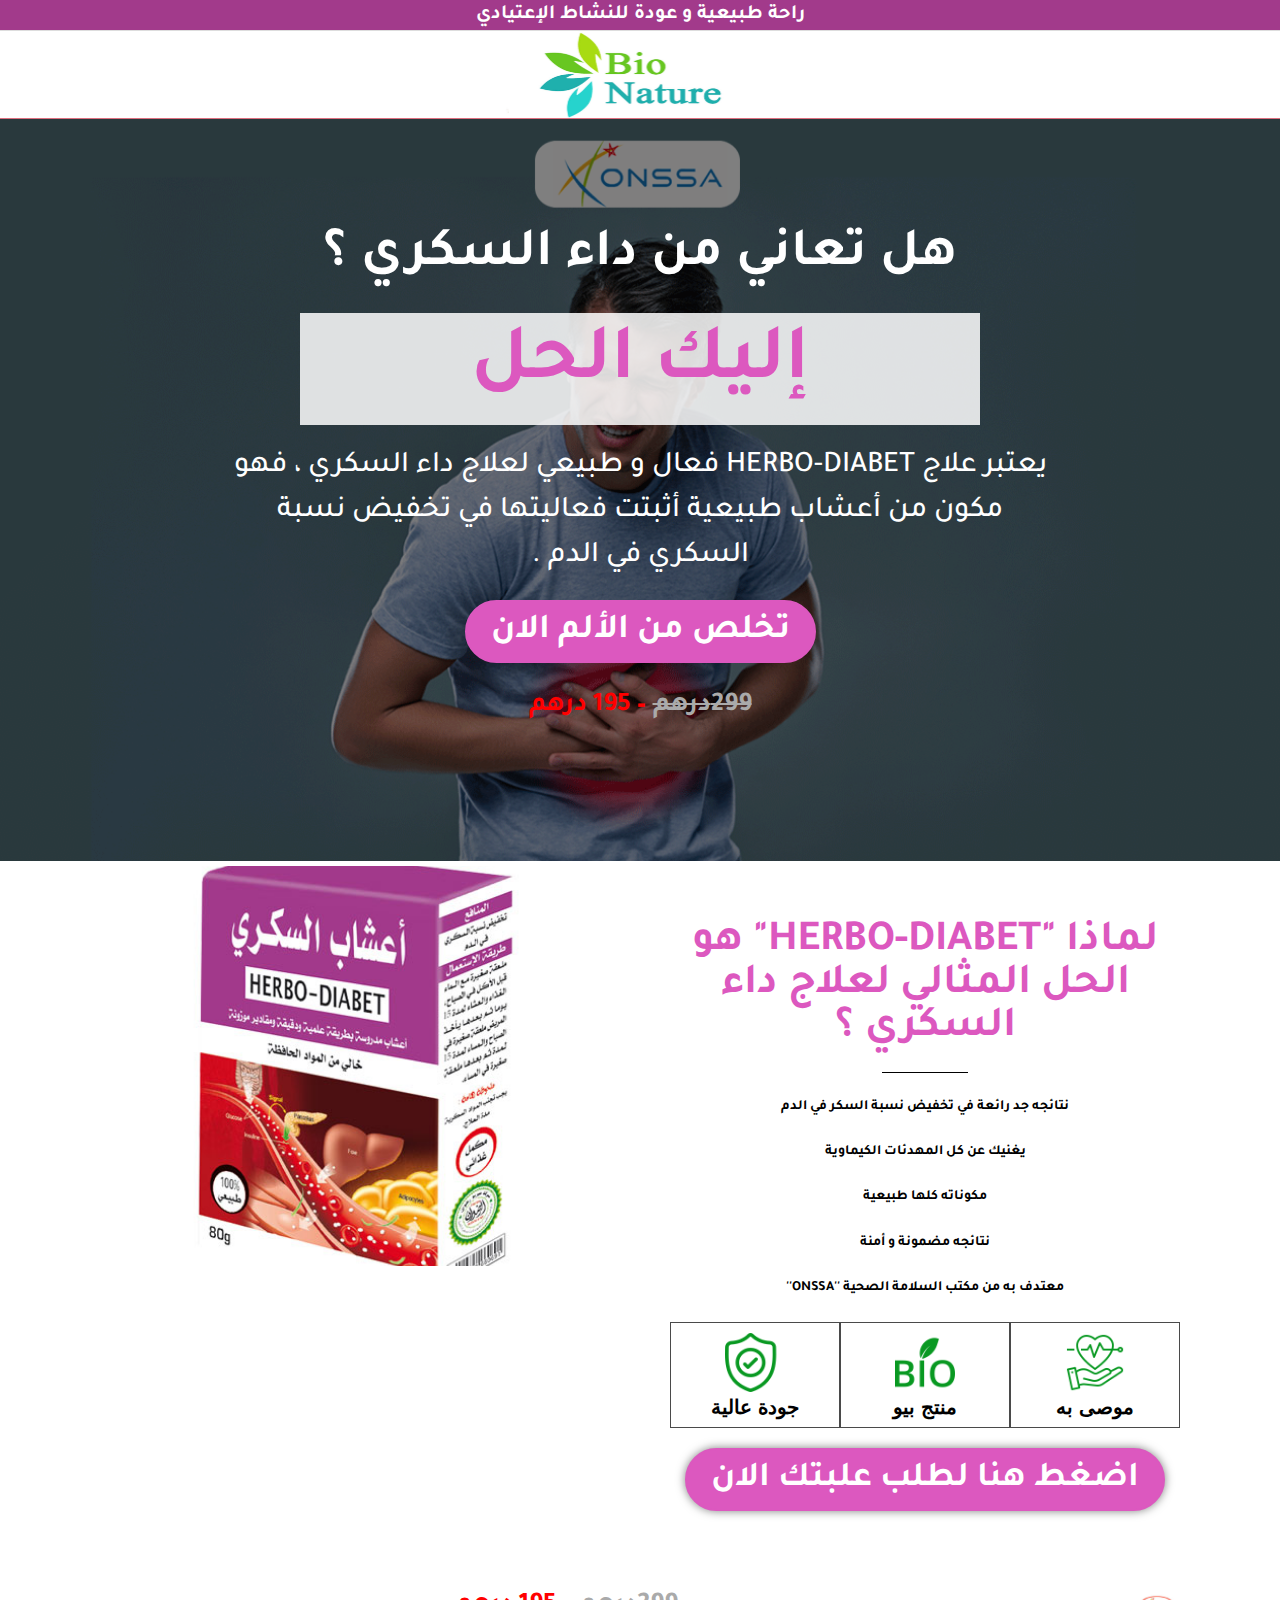
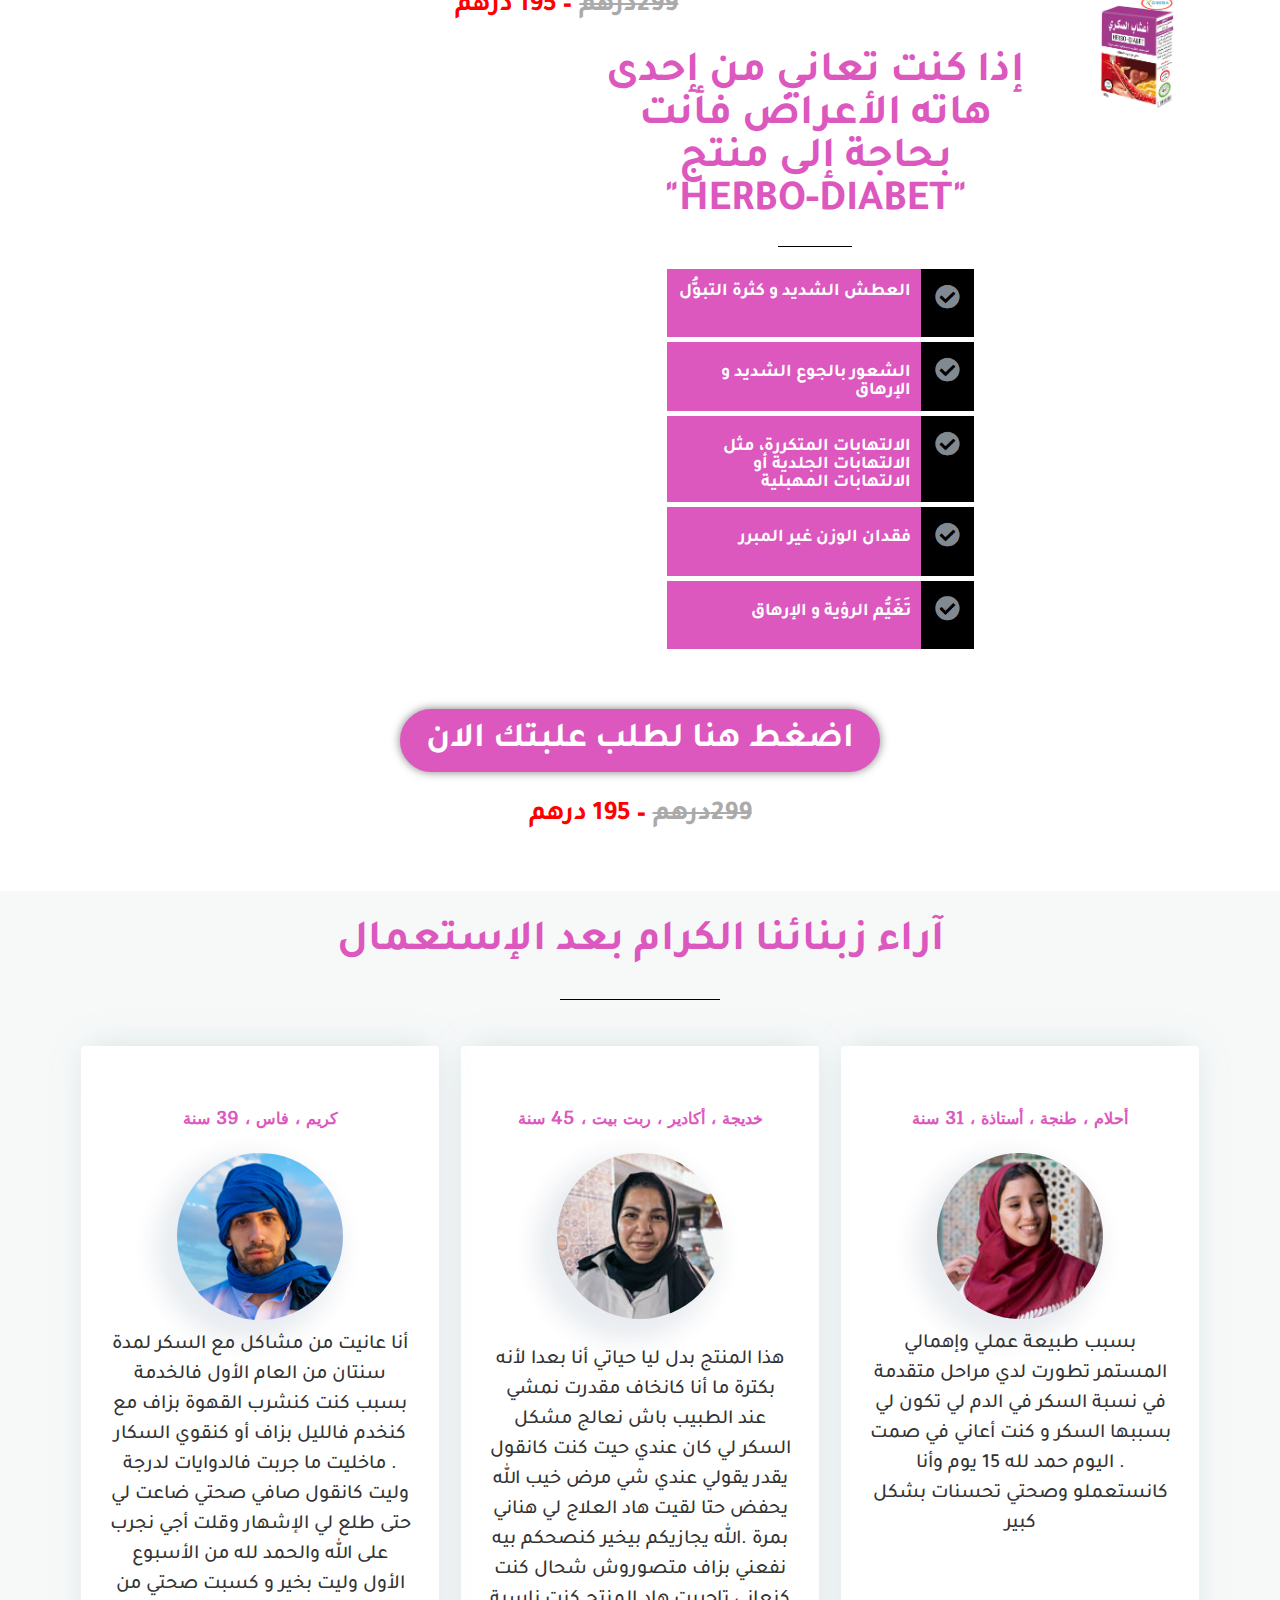
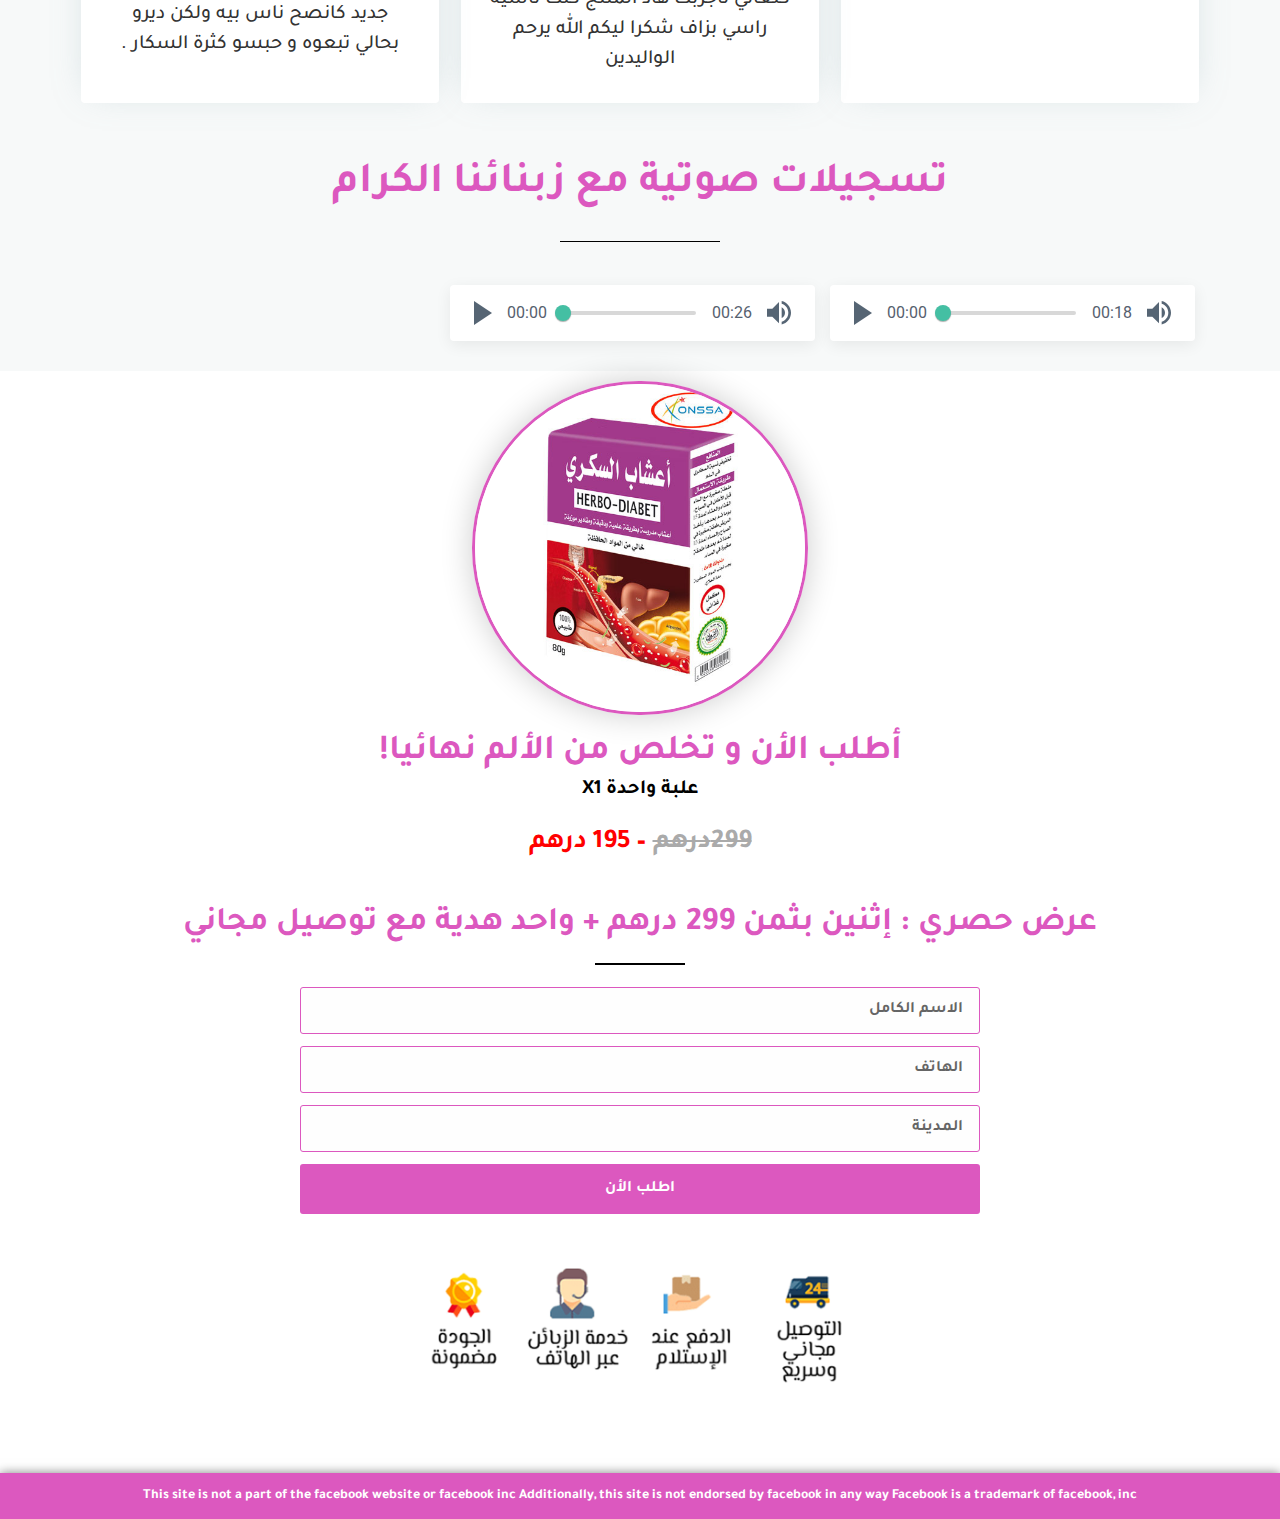
==== index.html @ a8b305aa "Add files via upload" ====
<!DOCTYPE html>
<html dir="rtl" lang="ar">

<head>
     <meta name="facebook-domain-verification" content="5bhtbvmwux80ywbya0vlm32260n09r" />
    <meta charset="UTF-8">
    <title>HERBO-DIABET &#8211; إليك من الطبيعة!</title>
    <link rel="stylesheet" href="assets/style.css" data-minify="1" />
    <meta name="viewport" content="width=device-width, initial-scale=1">
    <style type="text/css">
        img.wp-smiley,
        img.emoji {
            display: inline !important;
            border: none !important;
            box-shadow: none !important;
            height: 1em !important;
            width: 1em !important;
            margin: 0 .07em !important;
            vertical-align: -0.1em !important;
            background: none !important;
            padding: 0 !important
        }
    </style>
    <style id='joinchat-inline-css' type='text/css'>
        .joinchat {
            --red: 37;
            --green: 211;
            --blue: 102
        }
    </style>
    <style id='rocket-lazyload-inline-css' type='text/css'>
        .rll-youtube-player {
            position: relative;
            padding-bottom: 56.23%;
            height: 0;
            overflow: hidden;
            max-width: 100%
        }

        .rll-youtube-player iframe {
            position: absolute;
            top: 0;
            left: 0;
            width: 100%;
            height: 100%;
            z-index: 100;
            background: 0 0
        }

        .rll-youtube-player img {
            bottom: 0;
            display: block;
            left: 0;
            margin: auto;
            max-width: 100%;
            width: 100%;
            position: absolute;
            right: 0;
            top: 0;
            border: none;
            height: auto;
            cursor: pointer;
            -webkit-transition: .4s all;
            -moz-transition: .4s all;
            transition: .4s all
        }

        .rll-youtube-player img:hover {
            -webkit-filter: brightness(75%)
        }

        .rll-youtube-player .play {
            height: 72px;
            width: 72px;
            left: 50%;
            top: 50%;
            margin-left: -36px;
            margin-top: -36px;
            position: absolute;
            background: url(img/youtube.png) no-repeat;
            cursor: pointer
        }

        .wp-has-aspect-ratio .rll-youtube-player {
            position: absolute;
            padding-bottom: 0;
            width: 100%;
            height: 100%;
            top: 0;
            bottom: 0;
            left: 0;
            right: 0
        }
    </style>
    <link rel='stylesheet' id='google-fonts-1-css' href='https://fonts.googleapis.com/css?family=Tajawal%3A100%2C100italic%2C200%2C200italic%2C300%2C300italic%2C400%2C400italic%2C500%2C500italic%2C600%2C600italic%2C700%2C700italic%2C800%2C800italic%2C900%2C900italic%7CCairo%3A100%2C100italic%2C200%2C200italic%2C300%2C300italic%2C400%2C400italic%2C500%2C500italic%2C600%2C600italic%2C700%2C700italic%2C800%2C800italic%2C900%2C900italic%7CRoboto%3A100%2C100italic%2C200%2C200italic%2C300%2C300italic%2C400%2C400italic%2C500%2C500italic%2C600%2C600italic%2C700%2C700italic%2C800%2C800italic%2C900%2C900italic%7CQuando%3A100%2C100italic%2C200%2C200italic%2C300%2C300italic%2C400%2C400italic%2C500%2C500italic%2C600%2C600italic%2C700%2C700italic%2C800%2C800italic%2C900%2C900italic&#038;ver=5.6'
        type='text/css' media='all' />
    <script type='text/javascript' src='assets/jquery.min.js' id='jquery-core-js'></script>

    <style type="text/css">
        .recentcomments a {
            display: inline !important;
            padding: 0 !important;
            margin: 0 !important
        }
    </style>
    <style type="text/css" id="wp-custom-css">
        html,
        body {
            width: 100%;
            overflow-x: hidden
        }

        html,
        body {
            width: 100%;
            overflow-x: hidden
        }

        .envato-kit-138-bracket .elementor-widget-container>*:before {
            content: "[";
            color: #ffab00;
            display: inline-block;
            margin-right: 4px;
            line-height: 1em;
            position: relative;
            top: -1px
        }

        .envato-kit-138-bracket .elementor-widget-container>*:after {
            content: "]";
            color: #ffab00;
            display: inline-block;
            margin-left: 4px;
            line-height: 1em;
            position: relative;
            top: -1px
        }

        .envato-block__preview {
            overflow: visible !important
        }
    </style>
    <style type="text/css">
        #site-header.has-header-media .overlay-header-media {
            background-color: rgba(0, 0, 0, .5)
        }
    </style><noscript><style id="rocket-lazyload-nojs-css">.rll-youtube-player,[data-lazy-src]{display:none!important}</style></noscript>
    <meta name="viewport" content="width=device-width, initial-scale=1.0, viewport-fit=cover" />



<!-- Facebook Pixel Code -->
<script>
  !function(f,b,e,v,n,t,s)
  {if(f.fbq)return;n=f.fbq=function(){n.callMethod?
  n.callMethod.apply(n,arguments):n.queue.push(arguments)};
  if(!f._fbq)f._fbq=n;n.push=n;n.loaded=!0;n.version='2.0';
  n.queue=[];t=b.createElement(e);t.async=!0;
  t.src=v;s=b.getElementsByTagName(e)[0];
  s.parentNode.insertBefore(t,s)}(window, document,'script',
  'https://connect.facebook.net/en_US/fbevents.js');
  fbq('init', '231428402380314');
  fbq('track', 'PageView');
</script>
<noscript><img height="1" width="1" style="display:none"
  src="https://www.facebook.com/tr?id=231428402380314&ev=PageView&noscript=1"
/></noscript>
<!-- End Facebook Pixel Code -->

 

</head>


<body class="rtl home page-template page-template-elementor_canvas page page-id-14 wp-custom-logo wp-embed-responsive oceanwp-theme dropdown-mobile default-breakpoint content-full-width content-max-width page-header-disabled has-breadcrumbs elementor-default elementor-template-canvas elementor-kit-10 elementor-page elementor-page-14">
    <div data-elementor-type="wp-page" data-elementor-id="14" class="elementor elementor-14" data-elementor-settings="[]">
        <div class="elementor-inner">
            <div class="elementor-section-wrap">
                <section class="elementor-section elementor-top-section elementor-element elementor-element-1a366b6e elementor-section-full_width elementor-section-height-default elementor-section-height-default" data-id="1a366b6e" data-element_type="section" data-settings="{&quot;background_background&quot;:&quot;classic&quot;,&quot;sticky&quot;:&quot;top&quot;,&quot;sticky_on&quot;:[&quot;desktop&quot;,&quot;tablet&quot;],&quot;sticky_offset&quot;:0,&quot;sticky_effects_offset&quot;:0}">
                    <div class="elementor-container elementor-column-gap-no">
                        <div class="elementor-row">
                            <div class="elementor-column elementor-col-100 elementor-top-column elementor-element elementor-element-3754f001" data-id="3754f001" data-element_type="column">
                                <div class="elementor-column-wrap elementor-element-populated">
                                    <div class="elementor-widget-wrap">
                                        <div class="elementor-element elementor-element-112f0c3 elementor--h-position-center elementor--v-position-middle elementor-widget elementor-widget-slides" data-id="112f0c3" data-element_type="widget" data-settings="{&quot;navigation&quot;:&quot;none&quot;,&quot;transition_speed&quot;:200,&quot;autoplay&quot;:&quot;yes&quot;,&quot;autoplay_speed&quot;:5000,&quot;infinite&quot;:&quot;yes&quot;,&quot;transition&quot;:&quot;slide&quot;}"
                                            data-widget_type="slides.default">
                                            <div class="elementor-widget-container">
                                                <div class="elementor-swiper">
                                                    <div class="elementor-slides-wrapper elementor-main-swiper swiper-container" dir="rtl" data-animation="fadeInRight">
                                                        <div class="swiper-wrapper elementor-slides">
                                                            <div class="elementor-repeater-item-285dfc2 swiper-slide">
                                                                <div class="swiper-slide-bg"></div>
                                                                <div class="swiper-slide-inner">
                                                                    <div class="swiper-slide-contents">
                                                                        <div class="elementor-slide-heading">راحة طبيعية و عودة للنشاط الإعتيادي</div>
                                                                    </div>
                                                                </div>
                                                            </div>
                                                            <div class="elementor-repeater-item-d4b941e swiper-slide">
                                                                <div class="swiper-slide-bg"></div>
                                                                <div class="swiper-slide-inner">
                                                                    <div class="swiper-slide-contents">
                                                                        <div class="elementor-slide-heading">جودة منتجاتنا راقية و متميزة!</div>
                                                                    </div>
                                                                </div>
                                                            </div>
                                                        </div>
                                                    </div>
                                                </div>
                                            </div>
                                        </div>
                                    </div>
                                </div>
                            </div>
                        </div>
                    </div>
                </section>
                <section class="elementor-section elementor-top-section elementor-element elementor-element-64b7070c elementor-section-full_width animated-slow elementor-section-height-default elementor-section-height-default " data-id="64b7070c" data-element_type="section"
                    data-settings="{&quot;background_background&quot;:&quot;classic&quot;,&quot;animation&quot;:&quot;fadeInDown&quot;,&quot;sticky&quot;:&quot;top&quot;,&quot;sticky_on&quot;:[&quot;desktop&quot;,&quot;tablet&quot;,&quot;mobile&quot;],&quot;sticky_offset&quot;:0,&quot;sticky_effects_offset&quot;:0}">
                    <div class="elementor-container elementor-column-gap-default">
                        <div class="elementor-row">
                            <div class="elementor-column elementor-col-100 elementor-top-column elementor-element elementor-element-4632cd3" data-id="4632cd3" data-element_type="column">
                                <div class="elementor-column-wrap elementor-element-populated">
                                    <div class="elementor-widget-wrap">
                                        <div class="elementor-element elementor-element-682d4351 elementor-widget elementor-widget-theme-site-logo elementor-widget-image" data-id="682d4351" data-element_type="widget" data-widget_type="theme-site-logo.default">
                                            <div class="elementor-widget-container">
                                                <div class="elementor-image okay"> <a href="#"> <img width="1280" height="351" src="img/logo.jpg" class="attachment-full size-full" alt=""  /> </a></div>
                                            </div>
                                        </div>
                                    </div>
                                </div>
                            </div>
                        </div>
                    </div>
                </section>
                <section class="elementor-section elementor-top-section elementor-element elementor-element-5a096cc elementor-section-full_width elementor-hidden-desktop elementor-hidden-tablet elementor-section-height-default elementor-section-height-default" data-id="5a096cc"
                    data-element_type="section" data-settings="{&quot;background_background&quot;:&quot;classic&quot;,&quot;sticky&quot;:&quot;top&quot;,&quot;sticky_on&quot;:[&quot;tablet&quot;,&quot;mobile&quot;],&quot;sticky_offset&quot;:62,&quot;sticky_effects_offset&quot;:9}">
                    <div class="elementor-container elementor-column-gap-default">
                        <div class="elementor-row">
                            <div class="elementor-column elementor-col-100 elementor-top-column elementor-element elementor-element-e9e2bcf" data-id="e9e2bcf" data-element_type="column">
                                <div class="elementor-column-wrap elementor-element-populated">
                                    <div class="elementor-widget-wrap">
                                        <div class="elementor-element elementor-element-76ad11d elementor-widget elementor-widget-heading" data-id="76ad11d" data-element_type="widget" data-widget_type="heading.default">
                                            <div class="elementor-widget-container">
                                                <h2 class="elementor-heading-title elementor-size-default"><a href="#1">المنتج مرخص من مكتب السلامة الصحية ONSSA</a></h2>
                                            </div>
                                        </div>
                                    </div>
                                </div>
                            </div>
                        </div>
                    </div>
                </section>
                <section class="elementor-section elementor-top-section elementor-element elementor-element-6efef60 elementor-section-boxed elementor-section-height-default elementor-section-height-default" data-id="6efef60" data-element_type="section" data-settings="{&quot;background_background&quot;:&quot;classic&quot;}">
                    <div class="elementor-background-overlay"></div>
                    <div class="elementor-container elementor-column-gap-default">
                        <div class="elementor-row">
                            <div class="elementor-column elementor-col-100 elementor-top-column elementor-element elementor-element-ef807ae" data-id="ef807ae" data-element_type="column">
                                <div class="elementor-column-wrap elementor-element-populated">
                                    <div class="elementor-widget-wrap">
                                        <div class="elementor-element elementor-element-a3d6108 elementor-widget elementor-widget-heading" data-id="a3d6108" data-element_type="widget" data-widget_type="heading.default">
                                            <div class="elementor-widget-container">
                                                <h2 class="elementor-heading-title elementor-size-default">هل تعاني من داء السكري ؟</h2>
                                            </div>
                                        </div>
                                        <div class="elementor-element elementor-element-3636286 elementor-widget elementor-widget-heading" data-id="3636286" data-element_type="widget" data-widget_type="heading.default">
                                            <div class="elementor-widget-container">
                                                <h2 class="elementor-heading-title elementor-size-default">إليك الحل</h2>
                                            </div>
                                        </div>
                                        <div class="elementor-element elementor-element-4a6ad9a elementor-widget elementor-widget-heading" data-id="4a6ad9a" data-element_type="widget" data-widget_type="heading.default">
                                            <div class="elementor-widget-container">
                                                <h2 class="elementor-heading-title elementor-size-default">يعتبر علاج HERBO-DIABET فعال و طبيعي لعلاج داء السكري ، فهو مكون من أعشاب طبيعية أثبتت فعاليتها في تخفيض نسبة السكري في الدم .</h2>
                                            </div>
                                        </div>
                                        <div class="elementor-element elementor-element-7a393a1 elementor-align-center elementor-widget elementor-widget-button" data-id="7a393a1" data-element_type="widget" data-widget_type="button.default">
                                            <div class="elementor-widget-container">
                                                <div class="elementor-button-wrapper"> <a href="#1" class="elementor-button-link elementor-button elementor-size-sm elementor-animation-grow" role="button"> <span class="elementor-button-content-wrapper"> <span class="elementor-button-text">تخلص من الألم الان</span> </span> </a></div>
                                            </div>
                                        </div>
                                        <div class="elementor-element elementor-element-4f237d6 elementor-widget elementor-widget-text-editor" data-id="4f237d6" data-element_type="widget" data-widget_type="text-editor.default">
                                            <div class="elementor-widget-container">
                                                <div class="elementor-text-editor elementor-clearfix">
                                                    <p style="text-align: center;"><span style="color: #ff0000;"><strong><del>299درهم</del> &#8211; 195 درهم</strong></span></p>
                                                </div>
                                            </div>
                                        </div>
                                    </div>
                                </div>
                            </div>
                </section>
                <section class="elementor-section elementor-top-section elementor-element elementor-element-14deeafa elementor-reverse-mobile elementor-section-boxed elementor-section-height-default elementor-section-height-default" data-id="14deeafa" data-element_type="section"
                    data-settings="{&quot;background_background&quot;:&quot;classic&quot;}">
                    <div class="elementor-background-overlay"></div>
                    <div class="elementor-container elementor-column-gap-default">
                        <div class="elementor-row">
                            <div class="elementor-column elementor-col-50 elementor-top-column elementor-element elementor-element-f8c09a8" data-id="f8c09a8" data-element_type="column">
                                <div class="elementor-column-wrap elementor-element-populated">
                                    <div class="elementor-widget-wrap">
                                        <div class="elementor-element elementor-element-12af9a0 elementor-widget elementor-widget-heading" data-id="12af9a0" data-element_type="widget" data-widget_type="heading.default">
                                            <div class="elementor-widget-container">
                                                <h2 class="elementor-heading-title elementor-size-default">لماذا "HERBO-DIABET" هو الحل المثالي لعلاج داء السكري ؟</h2>
                                            </div>
                                        </div>
                                        <div class="elementor-element elementor-element-dfe84bb elementor-widget-divider--view-line elementor-widget elementor-widget-divider" data-id="dfe84bb" data-element_type="widget" data-widget_type="divider.default">
                                            <div class="elementor-widget-container">
                                                <div class="elementor-divider"> <span class="elementor-divider-separator"> </span></div>
                                            </div>
                                        </div>
                                        <div class="elementor-element elementor-element-2cb6e47 elementor-widget elementor-widget-text-editor" data-id="2cb6e47" data-element_type="widget" data-widget_type="text-editor.default">
                                            <div class="elementor-widget-container">
                                                <div class="elementor-text-editor elementor-clearfix">
                                                    <p>نتائجه جد رائعة في تخفيض نسبة السكر في الدم</p>
                                                    <p>يغنيك عن كل المهدئات الكيماوية</p>
                                                    <p>مكوناته كلها طبيعية</p>
                                                    <p>نتائجه مضمونة و أمنة</p>
                                                    <p> معتدف به من مكتب السلامة الصحية ''ONSSA''</p>
                                                </div>
                                            </div>
                                        </div>
                                        <section class="elementor-section elementor-inner-section elementor-element elementor-element-91919a5 elementor-section-boxed elementor-section-height-default elementor-section-height-default" data-id="91919a5" data-element_type="section">
                                            <div class="elementor-container elementor-column-gap-default">
                                                <div class="elementor-row">
                                                    <div class="elementor-column elementor-col-33 elementor-inner-column elementor-element elementor-element-73ed4fa" data-id="73ed4fa" data-element_type="column">
                                                        <div class="elementor-column-wrap elementor-element-populated">
                                                            <div class="elementor-widget-wrap">
                                                                <div class="elementor-element elementor-element-886ff86 elementor-widget elementor-widget-image" data-id="886ff86" data-element_type="widget" data-widget_type="image.default">
                                                                    <div class="elementor-widget-container">
                                                                        <div class="elementor-image">
                                                                            <img width="128" height="128" src="img/health-insurance.png" class="attachment-large size-large" />
                                                                        </div>
                                                                    </div>
                                                                </div>
                                                                <div class="elementor-element elementor-element-b4ff45f elementor-widget elementor-widget-heading" data-id="b4ff45f" data-element_type="widget" data-widget_type="heading.default">
                                                                    <div class="elementor-widget-container">
                                                                        <h2 class="elementor-heading-title elementor-size-default">موصى به</h2>
                                                                    </div>
                                                                </div>
                                                            </div>
                                                        </div>
                                                    </div>
                                                    <div class="elementor-column elementor-col-33 elementor-inner-column elementor-element elementor-element-dc72cd7" data-id="dc72cd7" data-element_type="column">
                                                        <div class="elementor-column-wrap elementor-element-populated">
                                                            <div class="elementor-widget-wrap">
                                                                <div class="elementor-element elementor-element-ec1ca0d elementor-widget elementor-widget-image" data-id="ec1ca0d" data-element_type="widget" data-widget_type="image.default">
                                                                    <div class="elementor-widget-container">
                                                                        <div class="elementor-image">
                                                                            <img width="128" height="128" src="img/bio-energy-symbol.png" class="attachment-large size-large" />
                                                                        </div>
                                                                    </div>
                                                                </div>
                                                                <div class="elementor-element elementor-element-362bb60 elementor-widget elementor-widget-heading" data-id="362bb60" data-element_type="widget" data-widget_type="heading.default">
                                                                    <div class="elementor-widget-container">
                                                                        <h2 class="elementor-heading-title elementor-size-default">منتج بيو</h2>
                                                                    </div>
                                                                </div>
                                                            </div>
                                                        </div>
                                                    </div>
                                                    <div class="elementor-column elementor-col-33 elementor-inner-column elementor-element elementor-element-e55e283" data-id="e55e283" data-element_type="column">
                                                        <div class="elementor-column-wrap elementor-element-populated">
                                                            <div class="elementor-widget-wrap">
                                                                <div class="elementor-element elementor-element-ad16c10 elementor-widget elementor-widget-image" data-id="ad16c10" data-element_type="widget" data-widget_type="image.default">
                                                                    <div class="elementor-widget-container">
                                                                        <div class="elementor-image">
                                                                            <img width="128" height="128" src="img/shield.png" class="attachment-large size-large" />
                                                                        </div>
                                                                    </div>
                                                                </div>
                                                                <div class="elementor-element elementor-element-3c72ac7 elementor-widget elementor-widget-heading" data-id="3c72ac7" data-element_type="widget" data-widget_type="heading.default">
                                                                    <div class="elementor-widget-container">
                                                                        <h2 class="elementor-heading-title elementor-size-default">جودة عالية</h2>
                                                                    </div>
                                                                </div>
                                                            </div>
                                                        </div>
                                                    </div>
                                                </div>
                                            </div>
                                        </section>
                                        <div class="elementor-element elementor-element-36d0a2d elementor-align-center elementor-widget elementor-widget-button" data-id="36d0a2d" data-element_type="widget" data-widget_type="button.default">
                                            <div class="elementor-widget-container">
                                                <div class="elementor-button-wrapper"> <a href="#1" class="elementor-button-link elementor-button elementor-size-sm elementor-animation-grow" role="button"> <span class="elementor-button-content-wrapper"> <span class="elementor-button-text">اضغط هنا لطلب علبتك الان</span> </span> </a></div>
                                            </div>
                                        </div>
                                    </div>
                                </div>
                            </div>
                            <div style="margin-bottom: -20px;margin-top: -65px;" class="elementor-column elementor-col-50 elementor-top-column elementor-element elementor-element-2e9db42" data-id="2e9db42" data-element_type="column">
                                <div class="elementor-column-wrap elementor-element-populated">
                                    <div class="elementor-widget-wrap">
                                        <div class="elementor-element elementor-element-38b89c5 elementor--h-position-center elementor--v-position-middle elementor-arrows-position-inside elementor-pagination-position-inside elementor-widget elementor-widget-slides" data-id="38b89c5" data-element_type="widget"
                                            data-settings="{&quot;navigation&quot;:&quot;both&quot;,&quot;autoplay&quot;:&quot;yes&quot;,&quot;pause_on_hover&quot;:&quot;yes&quot;,&quot;pause_on_interaction&quot;:&quot;yes&quot;,&quot;autoplay_speed&quot;:5000,&quot;infinite&quot;:&quot;yes&quot;,&quot;transition&quot;:&quot;slide&quot;,&quot;transition_speed&quot;:500}"
                                            data-widget_type="slides.default">
                                            <div class="elementor-widget-container">
                                                <div class="elementor-swiper">
                                                    <div class="elementor-slides-wrapper elementor-main-swiper swiper-container" dir="rtl" data-animation="fadeInUp">
                                                        <div class="swiper-wrapper elementor-slides">
                                                            <div class="elementor-repeater-item-997a56e swiper-slide">
                                                                <div class="swiper-slide-bg"></div>
                                                                <div class="swiper-slide-inner">
                                                                    <div class="swiper-slide-contents"></div>
                                                                </div>
                                                            </div>
                                                        </div>
                                                    </div>
                                                </div>
                                            </div>
                                        </div>
                                    </div>
                                </div>
                            </div>
                        </div>
                    </div>
                </section>
                <section style="margin-top: -48px;" class="elementor-section elementor-top-section elementor-element elementor-element-20ee7bb elementor-section-boxed elementor-section-height-default elementor-section-height-default" data-id="20ee7bb" data-element_type="section"
                    data-settings="{&quot;background_background&quot;:&quot;classic&quot;}">
                    <div class="elementor-background-overlay"></div>
                    <div class="elementor-container elementor-column-gap-default">
                        <div class="elementor-row">
                            <div class="elementor-column elementor-col-50 elementor-top-column elementor-element elementor-element-5716f89" data-id="5716f89" data-element_type="column">
                                <div class="elementor-column-wrap elementor-element-populated">
                                    <div class="elementor-widget-wrap">
                                        <div class="elementor-element elementor-element-0b67faf elementor-widget elementor-widget-image" data-id="0b67faf" data-element_type="widget" data-widget_type="image.default">
                                            <div class="elementor-widget-container">
                                                <div class="elementor-image">
                                                    <img width="1024" height="819" src="img/banner-design-01-1-1024x819.jpg" class="attachment-large size-large" />
                                                </div>
                                            </div>
                                        </div>
                                    </div>
                                </div>
                            </div>
                            <div class="elementor-element elementor-element-4f237d6 elementor-widget elementor-widget-text-editor" data-id="4f237d6" data-element_type="widget" data-widget_type="text-editor.default">
                                <div class="elementor-widget-container">
                                    <div class="elementor-text-editor elementor-clearfix">
                                        <p style="text-align: center;"><span style="color: #ff0000;"><strong><del>299درهم</del> &#8211; 195 درهم</strong></span></p>
                                    </div>
                                    <div class="elementor-column elementor-col-50 elementor-top-column elementor-element elementor-element-8fd7e1a" data-id="8fd7e1a" data-element_type="column">
                                        <div class="elementor-column-wrap elementor-element-populated">
                                            <div class="elementor-widget-wrap">
                                                <div class="elementor-element elementor-element-5a4b63b elementor-widget elementor-widget-heading" data-id="5a4b63b" data-element_type="widget" data-widget_type="heading.default">
                                                    <div class="elementor-widget-container">
                                                        <h2 class="elementor-heading-title elementor-size-default">إذا كنت تعاني من إحدى هاته الأعراض فأنت بحاجة إلى منتج "HERBO-DIABET"</h2>
                                                    </div>
                                                </div>
                                                <div class="elementor-element elementor-element-7132834 elementor-widget-divider--view-line elementor-widget elementor-widget-divider" data-id="7132834" data-element_type="widget" data-widget_type="divider.default">
                                                    <div class="elementor-widget-container">
                                                        <div class="elementor-divider"> <span class="elementor-divider-separator"> </span></div>
                                                    </div>
                                                </div>
                                                <section class="elementor-section elementor-inner-section elementor-element elementor-element-bfd9a12 elementor-section-boxed elementor-section-height-default elementor-section-height-default" data-id="bfd9a12" data-element_type="section">
                                                    <div class="elementor-container elementor-column-gap-default">
                                                        <div class="elementor-row">
                                                            <div class="elementor-column elementor-col-50 elementor-inner-column elementor-element elementor-element-f364807" data-id="f364807" data-element_type="column" data-settings="{&quot;background_background&quot;:&quot;classic&quot;}">
                                                                <div class="elementor-column-wrap elementor-element-populated">
                                                                    <div class="elementor-widget-wrap">
                                                                        <div class="elementor-element elementor-element-4db8ca0 elementor-view-default elementor-widget elementor-widget-icon" data-id="4db8ca0" data-element_type="widget" data-widget_type="icon.default">
                                                                            <div class="elementor-widget-container">
                                                                                <div class="elementor-icon-wrapper">
                                                                                    <div class="elementor-icon"><img src="img/check.jpg" /></div>
                                                                                </div>
                                                                            </div>
                                                                        </div>
                                                                    </div>
                                                                </div>
                                                            </div>
                                                            <div class="elementor-column elementor-col-50 elementor-inner-column elementor-element elementor-element-2b7c452" data-id="2b7c452" data-element_type="column" data-settings="{&quot;background_background&quot;:&quot;classic&quot;}">
                                                                <div class="elementor-column-wrap elementor-element-populated">
                                                                    <div class="elementor-widget-wrap">
                                                                        <div class="elementor-element elementor-element-a34bf98 elementor-widget elementor-widget-heading" data-id="a34bf98" data-element_type="widget" data-widget_type="heading.default">
                                                                            <div class="elementor-widget-container">
                                                                                <h2 class="elementor-heading-title elementor-size-default">العطش الشديد و كثرة التبوُّل</h2>
                                                                            </div>
                                                                        </div>
                                                                    </div>
                                                                </div>
                                                            </div>
                                                        </div>
                                                    </div>
                                                </section>
                                                <section class="elementor-section elementor-inner-section elementor-element elementor-element-c5dfb69 elementor-section-boxed elementor-section-height-default elementor-section-height-default" data-id="c5dfb69" data-element_type="section">
                                                    <div class="elementor-container elementor-column-gap-default">
                                                        <div class="elementor-row">
                                                            <div class="elementor-column elementor-col-50 elementor-inner-column elementor-element elementor-element-ab291b9" data-id="ab291b9" data-element_type="column" data-settings="{&quot;background_background&quot;:&quot;classic&quot;}">
                                                                <div class="elementor-column-wrap elementor-element-populated">
                                                                    <div class="elementor-widget-wrap">
                                                                        <div class="elementor-element elementor-element-265e849 elementor-view-default elementor-widget elementor-widget-icon" data-id="265e849" data-element_type="widget" data-widget_type="icon.default">
                                                                            <div class="elementor-widget-container">
                                                                                <div class="elementor-icon-wrapper">
                                                                                    <div class="elementor-icon"><img src="img/check.jpg" /></div>
                                                                                </div>
                                                                            </div>
                                                                        </div>
                                                                    </div>
                                                                </div>
                                                            </div>
                                                            <div class="elementor-column elementor-col-50 elementor-inner-column elementor-element elementor-element-8a3bde0" data-id="8a3bde0" data-element_type="column" data-settings="{&quot;background_background&quot;:&quot;classic&quot;}">
                                                                <div class="elementor-column-wrap elementor-element-populated">
                                                                    <div class="elementor-widget-wrap">
                                                                        <div class="elementor-element elementor-element-4826cdc elementor-widget elementor-widget-heading" data-id="4826cdc" data-element_type="widget" data-widget_type="heading.default">
                                                                            <div class="elementor-widget-container">
                                                                                <h2 class="elementor-heading-title elementor-size-default">الشعور بالجوع الشديد و الإرهاق</h2>
                                                                            </div>
                                                                        </div>
                                                                    </div>
                                                                </div>
                                                            </div>
                                                        </div>
                                                    </div>
                                                </section>
                                                <section class="elementor-section elementor-inner-section elementor-element elementor-element-5eef9b3 elementor-section-boxed elementor-section-height-default elementor-section-height-default" data-id="5eef9b3" data-element_type="section">
                                                    <div class="elementor-container elementor-column-gap-default">
                                                        <div class="elementor-row">
                                                            <div class="elementor-column elementor-col-50 elementor-inner-column elementor-element elementor-element-7884a6d" data-id="7884a6d" data-element_type="column" data-settings="{&quot;background_background&quot;:&quot;classic&quot;}">
                                                                <div class="elementor-column-wrap elementor-element-populated">
                                                                    <div class="elementor-widget-wrap">
                                                                        <div class="elementor-element elementor-element-ab18db1 elementor-view-default elementor-widget elementor-widget-icon" data-id="ab18db1" data-element_type="widget" data-widget_type="icon.default">
                                                                            <div class="elementor-widget-container">
                                                                                <div class="elementor-icon-wrapper">
                                                                                    <div class="elementor-icon"><img src="img/check.jpg" /></div>
                                                                                </div>
                                                                            </div>
                                                                        </div>
                                                                    </div>
                                                                </div>
                                                            </div>
                                                            <div class="elementor-column elementor-col-50 elementor-inner-column elementor-element elementor-element-600c896" data-id="600c896" data-element_type="column" data-settings="{&quot;background_background&quot;:&quot;classic&quot;}">
                                                                <div class="elementor-column-wrap elementor-element-populated">
                                                                    <div class="elementor-widget-wrap">
                                                                        <div class="elementor-element elementor-element-1996f5a elementor-widget elementor-widget-heading" data-id="1996f5a" data-element_type="widget" data-widget_type="heading.default">
                                                                            <div class="elementor-widget-container">
                                                                                <h2 class="elementor-heading-title elementor-size-default">الالتهابات المتكررة، مثل الالتهابات الجلدية أو الالتهابات المهبلية</h2>
                                                                            </div>
                                                                        </div>
                                                                    </div>
                                                                </div>
                                                            </div>
                                                        </div>
                                                    </div>

                                                </section>
                                                <section class="elementor-section elementor-inner-section elementor-element elementor-element-8cff03e elementor-section-boxed elementor-section-height-default elementor-section-height-default" data-id="8cff03e" data-element_type="section">
                                                    <div class="elementor-container elementor-column-gap-default">
                                                        <div class="elementor-row">
                                                            <div class="elementor-column elementor-col-50 elementor-inner-column elementor-element elementor-element-16bfab0" data-id="16bfab0" data-element_type="column" data-settings="{&quot;background_background&quot;:&quot;classic&quot;}">
                                                                <div class="elementor-column-wrap elementor-element-populated">
                                                                    <div class="elementor-widget-wrap">
                                                                        <div class="elementor-element elementor-element-c707b6b elementor-view-default elementor-widget elementor-widget-icon" data-id="c707b6b" data-element_type="widget" data-widget_type="icon.default">
                                                                            <div class="elementor-widget-container">
                                                                                <div class="elementor-icon-wrapper">
                                                                                    <div class="elementor-icon"> <img src="img/check.jpg" /></div>
                                                                                </div>
                                                                            </div>
                                                                        </div>
                                                                    </div>
                                                                </div>
                                                            </div>
                                                            <div class="elementor-column elementor-col-50 elementor-inner-column elementor-element elementor-element-5f9e131" data-id="5f9e131" data-element_type="column" data-settings="{&quot;background_background&quot;:&quot;classic&quot;}">
                                                                <div class="elementor-column-wrap elementor-element-populated">
                                                                    <div class="elementor-widget-wrap">
                                                                        <div class="elementor-element elementor-element-72c7a1d elementor-widget elementor-widget-heading" data-id="72c7a1d" data-element_type="widget" data-widget_type="heading.default">
                                                                            <div class="elementor-widget-container">
                                                                                <h2 class="elementor-heading-title elementor-size-default">فقدان الوزن غير المبرر</h2>
                                                                            </div>
                                                                        </div>
                                                                    </div>
                                                                </div>
                                                            </div>
                                                        </div>
                                                    </div>
                                                </section>
                                                <section class="elementor-section elementor-inner-section elementor-element elementor-element-8cff03e elementor-section-boxed elementor-section-height-default elementor-section-height-default" data-id="8cff03e" data-element_type="section">
                                                    <div class="elementor-container elementor-column-gap-default">
                                                        <div class="elementor-row">
                                                            <div class="elementor-column elementor-col-50 elementor-inner-column elementor-element elementor-element-16bfab0" data-id="16bfab0" data-element_type="column" data-settings="{&quot;background_background&quot;:&quot;classic&quot;}">
                                                                <div class="elementor-column-wrap elementor-element-populated">
                                                                    <div class="elementor-widget-wrap">
                                                                        <div class="elementor-element elementor-element-c707b6b elementor-view-default elementor-widget elementor-widget-icon" data-id="c707b6b" data-element_type="widget" data-widget_type="icon.default">
                                                                            <div class="elementor-widget-container">
                                                                                <div class="elementor-icon-wrapper">
                                                                                    <div class="elementor-icon"> <img src="img/check.jpg" /></div>
                                                                                </div>
                                                                            </div>
                                                                        </div>
                                                                    </div>
                                                                </div>
                                                            </div>
                                                            <div class="elementor-column elementor-col-50 elementor-inner-column elementor-element elementor-element-5f9e131" data-id="5f9e131" data-element_type="column" data-settings="{&quot;background_background&quot;:&quot;classic&quot;}">
                                                                <div class="elementor-column-wrap elementor-element-populated">
                                                                    <div class="elementor-widget-wrap">
                                                                        <div class="elementor-element elementor-element-72c7a1d elementor-widget elementor-widget-heading" data-id="72c7a1d" data-element_type="widget" data-widget_type="heading.default">
                                                                            <div class="elementor-widget-container">
                                                                                <h2 class="elementor-heading-title elementor-size-default">تَغَيُّم الرؤية و الإرهاق</h2>
                                                                            </div>
                                                                        </div>
                                                                    </div>
                                                                </div>
                                                            </div>
                                                        </div>
                                                    </div>
                                                </section>
                                            </div>
                                        </div>
                                    </div>
                                </div>
                            </div>

                </section>
                <section class="elementor-section elementor-top-section elementor-element elementor-element-971d9c2 elementor-section-boxed elementor-section-height-default elementor-section-height-default" data-id="971d9c2" data-element_type="section" data-settings="{&quot;background_background&quot;:&quot;classic&quot;}">
                    <div class="elementor-background-overlay"></div>
                    <div class="elementor-container elementor-column-gap-default">
                        <div class="elementor-row">
                            <div class="elementor-column elementor-col-100 elementor-top-column elementor-element elementor-element-f0269d6" data-id="f0269d6" data-element_type="column">
                                <div class="elementor-column-wrap elementor-element-populated">
                                    <div class="elementor-widget-wrap">
                                        <div class="elementor-element elementor-element-583049f elementor-align-center elementor-widget elementor-widget-button" data-id="583049f" data-element_type="widget" data-widget_type="button.default">
                                            <div class="elementor-widget-container">
                                                <div class="elementor-button-wrapper"> <a href="#1" class="elementor-button-link elementor-button elementor-size-sm elementor-animation-grow" role="button"> <span class="elementor-button-content-wrapper"> <span class="elementor-button-text">اضغط هنا لطلب علبتك الان</span> </span> </a></div>
                                            </div>
                                        </div>
                                        <div class="elementor-element elementor-element-4f237d6 elementor-widget elementor-widget-text-editor" data-id="4f237d6" data-element_type="widget" data-widget_type="text-editor.default">
                                            <div class="elementor-widget-container">
                                                <div class="elementor-text-editor elementor-clearfix">
                                                    <p style="text-align: center;"><span style="color: #ff0000;"><strong><del>299درهم</del> &#8211; 195 درهم</strong></span></p>
                                                </div>
                                            </div>
                                        </div>
                                    </div>
                                </div>
                            </div>
                </section>

                <section class="elementor-section elementor-top-section elementor-element elementor-element-100e3e90 elementor-section-height-min-height elementor-section-boxed elementor-section-height-default elementor-section-items-middle" data-id="100e3e90" data-element_type="section"
                    data-settings="{&quot;background_background&quot;:&quot;classic&quot;}">
                    <div class="elementor-container elementor-column-gap-default">
                        <div class="elementor-row">
                            <div class="elementor-column elementor-col-100 elementor-top-column elementor-element elementor-element-7408183c" data-id="7408183c" data-element_type="column">
                                <div class="elementor-column-wrap elementor-element-populated">
                                    <div class="elementor-widget-wrap">
                                        <div class="elementor-element elementor-element-8e83793 elementor-widget elementor-widget-heading" data-id="8e83793" data-element_type="widget" data-widget_type="heading.default">
                                            <div class="elementor-widget-container">
                                                <h2 class="elementor-heading-title elementor-size-default">آراء زبنائنا الكرام بعد الإستعمال</h2>
                                            </div>
                                        </div>
                                        <div class="elementor-element elementor-element-a214e15 elementor-widget-divider--view-line elementor-widget elementor-widget-divider" data-id="a214e15" data-element_type="widget" data-widget_type="divider.default">
                                            <div class="elementor-widget-container">
                                                <div class="elementor-divider"> <span class="elementor-divider-separator"> </span></div>
                                            </div>
                                        </div>
                                        <section class="elementor-section elementor-inner-section elementor-element elementor-element-aa6abc0 elementor-section-boxed elementor-section-height-default elementor-section-height-default" data-id="aa6abc0" data-element_type="section">
                                            <div class="elementor-container elementor-column-gap-default">
                                                <div class="elementor-row">
                                                    <div class="elementor-column elementor-col-33 elementor-inner-column elementor-element elementor-element-602f6d71" data-id="602f6d71" data-element_type="column" data-settings="{&quot;background_background&quot;:&quot;classic&quot;}">
                                                        <div class="elementor-column-wrap elementor-element-populated">
                                                            <div class="elementor-widget-wrap">
                                                                <div class="elementor-element elementor-element-75bc9b7a animated-slow  elementor-widget elementor-widget-heading" data-id="75bc9b7a" data-element_type="widget" data-settings="{&quot;_animation&quot;:&quot;fadeIn&quot;}" data-widget_type="heading.default">
                                                                    <div class="elementor-widget-container">
                                                                        <h3 class="elementor-heading-title elementor-size-default">أحلام ، طنجة ، أستاذة ، 31 سنة</h3>
                                                                    </div>
                                                                </div>
                                                                <div class="elementor-element elementor-element-7eb61b9 animated-slow  elementor-widget elementor-widget-image" data-id="7eb61b9" data-element_type="widget" data-settings="{&quot;_animation&quot;:&quot;fadeIn&quot;}" data-widget_type="image.default">
                                                                    <div class="elementor-widget-container">
                                                                        <div class="elementor-image">
                                                                            <img width="150" height="150" src="img/6-6-150x150.jpg" class="attachment-thumbnail size-thumbnail" />
                                                                        </div>
                                                                    </div>
                                                                </div>
                                                                <div class="elementor-element elementor-element-211ffd8 elementor-widget elementor-widget-heading" data-id="211ffd8" data-element_type="widget" data-widget_type="heading.default">
                                                                    <div class="elementor-widget-container">
                                                                        <h2 class="elementor-heading-title elementor-size-default">بسبب طبيعة عملي وإهمالي المستمر تطورت لدي مراحل متقدمة في نسبة السكر في الدم لي تكون لي بسببها السكر و كنت أعاني في صمت . اليوم حمد لله 15 يوم وأنا كانستعملو وصحتي تحسنات بشكل كبير</h2>
                                                                    </div>
                                                                </div>
                                                            </div>
                                                        </div>
                                                    </div>
                                                    <div class="elementor-column elementor-col-33 elementor-inner-column elementor-element elementor-element-fb44670" data-id="fb44670" data-element_type="column" data-settings="{&quot;background_background&quot;:&quot;classic&quot;}">
                                                        <div class="elementor-column-wrap elementor-element-populated">
                                                            <div class="elementor-widget-wrap">
                                                                <div class="elementor-element elementor-element-f49157f animated-slow  elementor-widget elementor-widget-heading" data-id="f49157f" data-element_type="widget" data-settings="{&quot;_animation&quot;:&quot;fadeIn&quot;}" data-widget_type="heading.default">
                                                                    <div class="elementor-widget-container">
                                                                        <h3 class="elementor-heading-title elementor-size-default">خديجة ، أكادير ، ربت بيت ، 45 سنة</h3>
                                                                    </div>
                                                                </div>
                                                                <div class="elementor-element elementor-element-5b9208a animated-slow  elementor-widget elementor-widget-image" data-id="5b9208a" data-element_type="widget" data-settings="{&quot;_animation&quot;:&quot;fadeIn&quot;}" data-widget_type="image.default">
                                                                    <div class="elementor-widget-container">
                                                                        <div class="elementor-image">
                                                                            <img width="300" height="267" src="img/1h-300x267.jpg" class="attachment-medium size-medium" />
                                                                        </div>
                                                                    </div>
                                                                </div>
                                                                <div class="elementor-element elementor-element-2a2b270 elementor-widget elementor-widget-heading" data-id="2a2b270" data-element_type="widget" data-widget_type="heading.default">
                                                                    <div class="elementor-widget-container">
                                                                        <h2 class="elementor-heading-title elementor-size-default">هذا المنتج بدل ليا حياتي أنا بعدا لأنه بكترة ما أنا كانخاف مقدرت نمشي عند الطبيب باش نعالج مشكل السكر لي كان عندي حيت كنت كانقول يقدر يقولي عندي شي مرض خيب الله يحفض حتا لقيت هاد العلاج لي هناني بمرة .الله يجازيكم بيخير كنصحكم بيه نفعني بزاف متصوروش شحال كنت كنعاني تاجربت هاد المنتج كنت ناسية راسي بزاف شكرا ليكم الله يرحم الواليدين</h2>
                                                                    </div>
                                                                </div>
                                                            </div>
                                                        </div>
                                                    </div>
                                                    <div class="elementor-column elementor-col-33 elementor-inner-column elementor-element elementor-element-3df709e" data-id="3df709e" data-element_type="column" data-settings="{&quot;background_background&quot;:&quot;classic&quot;}">
                                                        <div class="elementor-column-wrap elementor-element-populated">
                                                            <div class="elementor-widget-wrap">
                                                                <div class="elementor-element elementor-element-a416591 animated-slow  elementor-widget elementor-widget-heading" data-id="a416591" data-element_type="widget" data-settings="{&quot;_animation&quot;:&quot;fadeIn&quot;}" data-widget_type="heading.default">
                                                                    <div class="elementor-widget-container">
                                                                        <h3 class="elementor-heading-title elementor-size-default">كريم ، فاس ، 39 سنة</h3>
                                                                    </div>
                                                                </div>
                                                                <div class="elementor-element elementor-element-6d8285e animated-slow  elementor-widget elementor-widget-image" data-id="6d8285e" data-element_type="widget" data-settings="{&quot;_animation&quot;:&quot;fadeIn&quot;}" data-widget_type="image.default">
                                                                    <div class="elementor-widget-container">
                                                                        <div class="elementor-image">
                                                                            <img width="150" height="150" src="img/produit1-01-150x150.png" class="attachment-thumbnail size-thumbnail" />
                                                                        </div>
                                                                    </div>
                                                                </div>
                                                                <div class="elementor-element elementor-element-8b76708 elementor-widget elementor-widget-heading" data-id="8b76708" data-element_type="widget" data-widget_type="heading.default">
                                                                    <div class="elementor-widget-container">
                                                                        <h2 class="elementor-heading-title elementor-size-default">أنا عانيت من مشاكل مع السكر لمدة سنتان من العام الأول فالخدمة بسبب كنت كنشرب القهوة بزاف مع كنخدم فالليل بزاف أو كنقوي السكار . ماخليت ما جربت فالدوايات لدرجة وليت كانقول صافي صحتي ضاعت لي حتى طلع لي الإشهار وقلت أجي نجرب على الله والحمد لله من الأسبوع الأول وليت بخير و كسبت صحتي من جديد كانصح ناس بيه ولكن ديرو بحالي تبعوه و حبسو كثرة السكار .


                                                                        </h2>
                                                                    </div>
                                                                </div>
                                                            </div>
                                                        </div>
                                                    </div>
                                                </div>
                                            </div>
                                        </section>
                                    </div>
                                </div>
                            </div>
                        </div>
                    </div>
                </section>
				                <section class="elementor-section elementor-top-section elementor-element elementor-element-100e3e90 elementor-section-height-min-height elementor-section-boxed elementor-section-height-default elementor-section-items-middle" data-id="100e3e90" data-element_type="section"
                    data-settings="{&quot;background_background&quot;:&quot;classic&quot;}">
                    <div class="elementor-container elementor-column-gap-default">
                        <div class="elementor-row">
                            <div class="elementor-column elementor-col-100 elementor-top-column elementor-element elementor-element-7408183c" data-id="7408183c" data-element_type="column">
                                <div class="elementor-column-wrap elementor-element-populated">
                                    <div class="elementor-widget-wrap">
                                        <div class="elementor-element elementor-element-8e83793 elementor-widget elementor-widget-heading" data-id="8e83793" data-element_type="widget" data-widget_type="heading.default">
                                            <div class="elementor-widget-container">
                                                <h2 class="elementor-heading-title elementor-size-default">تسجيلات صوتية مع زبنائنا الكرام</h2>
                                               </div>
                                        </div>
                                        <div class="elementor-element elementor-element-a214e15 elementor-widget-divider--view-line elementor-widget elementor-widget-divider" data-id="a214e15" data-element_type="widget" data-widget_type="divider.default">
                                            <div class="elementor-widget-container">
                                                <div class="elementor-divider"> <span class="elementor-divider-separator"> </span></div>
                                            </div>
                                        </div>
                                        <section class="elementor-section elementor-inner-section elementor-element elementor-element-aa6abc0 elementor-section-boxed elementor-section-height-default elementor-section-height-default" data-id="aa6abc0" data-element_type="section">
                                            <center>
                                                <div class="elementor-container elementor-column-gap-default">
                                                    <div class="elementor-row">


                                                        <div dir="ltr" class="elementor-column elementor-col-33 elementor-inner-column elementor-element elementor-element-602f6d71" data-id="602f6d71" data-element_type="column" data-settings="{&quot;background_background&quot;:&quot;classic&quot;}">
                                                            <div class="ready-player-1 player" style="width:96% !important;max-width:400px;margin-top:8px;">
                                                                <audio>
																	<source src="reviews/audio1.mp3" type="audio/mpeg">
																</audio>
                                                            </div>
                                                        </div>
                                                        <div dir="ltr" class="elementor-column elementor-col-33 elementor-inner-column elementor-element elementor-element-fb44670" data-id="fb44670" data-element_type="column" data-settings="{&quot;background_background&quot;:&quot;classic&quot;}">
                                                            <div class="ready-player-1 player" style="width:96% !important;max-width:400px;margin-top:8px;">
                                                                <audio>
																<source src="reviews/audio2.mp4" type="audio/mpeg">
															</audio>
                                                            </div>
                                                        </div>
                                                        <div dir="ltr" class="elementor-column elementor-col-33 elementor-inner-column elementor-element elementor-element-3df709e" data-id="3df709e" data-element_type="column" data-settings="{&quot;background_background&quot;:&quot;classic&quot;}">
                                                            <div class="" style="">
                                                                <audio>
																<source src="" type="">
															</audio>
                                                            </div>
                                                        </div>
                                                    </div>
                                                </div>
                                            </center>
                                        </section>
                                    </div>
                                </div>
                            </div>
                        </div>
                    </div>
                </section>
                <section class="elementor-section elementor-top-section elementor-element elementor-element-a4e1e1f elementor-section-boxed elementor-section-height-default elementor-section-height-default" data-id="a4e1e1f" data-element_type="section">
                    <div class="elementor-container elementor-column-gap-default">
                        <div class="elementor-row">
                            <div class="elementor-column elementor-col-100 elementor-top-column elementor-element elementor-element-44062ba" data-id="44062ba" data-element_type="column">
                                <div class="elementor-column-wrap elementor-element-populated">
                                    <div class="elementor-widget-wrap">
                                        <div class="elementor-element elementor-element-e9f9d81 elementor-widget elementor-widget-image" data-id="e9f9d81" data-element_type="widget" data-widget_type="image.default">
                                            <div class="elementor-widget-container">
                                                <div class="elementor-image">
                                                    <img width="1000" height="1000" src="img/banner-design-01-1-1024x819.jpg" class="attachment-large size-large" alt="" />
                                                </div>
                                            </div>
                                        </div>
                                        <div class="elementor-element elementor-element-86bb4fe elementor-widget elementor-widget-heading" data-id="86bb4fe" data-element_type="widget" data-widget_type="heading.default">
                                            <div class="elementor-widget-container">
                                                <h2 class="elementor-heading-title elementor-size-default">أطلب الأن و تخلص من الألم نهائيا!</h2>
                                            </div>
                                        </div>
                                        <div class="elementor-element elementor-element-db2e884 elementor-widget elementor-widget-heading" data-id="db2e884" data-element_type="widget" data-widget_type="heading.default">
                                            <div class="elementor-widget-container">
                                                <h2 class="elementor-heading-title elementor-size-default">علبة واحدة X1</h2>
                                            </div>
                                        </div>
                                        <div class="elementor-element elementor-element-4f237d6 elementor-widget elementor-widget-text-editor" data-id="4f237d6" data-element_type="widget" data-widget_type="text-editor.default">
                                            <div class="elementor-widget-container">
                                                <div class="elementor-text-editor elementor-clearfix">
                                                    <p style="text-align: center;"><span style="color: #ff0000;"><strong><del>299درهم</del> &#8211; 195 درهم</strong></span></p>
                                                </div>
                                            </div>
                                        </div>
                                    </div>
                                </div>
                            </div>
                </section>
                <section class="elementor-section elementor-top-section elementor-element elementor-element-c125b7b elementor-section-boxed elementor-section-height-default elementor-section-height-default" data-id="c125b7b" data-element_type="section">
                    <div class="elementor-container elementor-column-gap-default">
                        <div class="elementor-row">
                            <div class="elementor-column elementor-col-100 elementor-top-column elementor-element elementor-element-4525e87" data-id="4525e87" data-element_type="column">
                                <div class="elementor-column-wrap elementor-element-populated">
                                    <div class="elementor-widget-wrap">
                                        <div class="elementor-element elementor-element-ce521f6 elementor-widget elementor-widget-heading" data-id="ce521f6" data-element_type="widget" data-widget_type="heading.default">
                                            <div class="elementor-widget-container">
                                                <h2 class="elementor-heading-title elementor-size-default">عرض حصري : إثنين بثمن 299 درهم + واحد هدية مع توصيل مجاني </h2>
                                            </div>
                                        </div>
                                        <div class="elementor-element elementor-element-4601d70 elementor-widget-divider--view-line elementor-widget elementor-widget-divider" data-id="4601d70" data-element_type="widget" data-widget_type="divider.default">
                                            <div class="elementor-widget-container">
                                                <div class="elementor-divider"> <span class="elementor-divider-separator"> </span></div>
                                            </div>
                                        </div>
                                        <div class="elementor-element elementor-element-08a9d35 elementor-widget elementor-widget-menu-anchor" data-id="08a9d35" data-element_type="widget" data-widget_type="menu-anchor.default">
                                            <div class="elementor-widget-container">
                                                <div id="1" class="elementor-menu-anchor"></div>
                                            </div>
                                        </div>
                                        <div class="elementor-element elementor-element-225f727a elementor-button-align-stretch elementor-widget elementor-widget-form" data-id="225f727a" data-element_type="widget" data-settings="{&quot;step_next_label&quot;:&quot;Next&quot;,&quot;step_previous_label&quot;:&quot;Previous&quot;,&quot;button_width&quot;:&quot;100&quot;,&quot;step_type&quot;:&quot;number_text&quot;,&quot;step_icon_shape&quot;:&quot;circle&quot;}"
                                            data-widget_type="form.default">
                                            <div class="elementor-widget-container">
                                                <form class="elementor-form" id="orderform" name="orderform">
                                                    <input type="hidden" id="Qt" name="Qt" value="1" />
                                                    <input type="hidden" id="Prix" name="Prix" value="219" />
                                                    <input type="hidden" id="Produit" name="Produit" value="Hemo FCB" />
                                                    <input type="hidden" id="Adresse" name="Adresse" value="" />
                                                    <input type="hidden" id="DateOrder" name="DateOrder" value="Not Found" />
                                                    <div class="elementor-form-fields-wrapper elementor-labels-">
                                                        <div class="elementor-field-type-text elementor-field-group elementor-column elementor-field-group-name elementor-col-100 elementor-field-required"> <label for="form-field-name" class="elementor-field-label elementor-screen-only">الاسم الكامل</label>
                                                            <input size="1" type="text" name="Nom" id="Nom" class="elementor-field elementor-size-md elementor-field-textual" placeholder="الاسم الكامل" required="required" aria-required="true">
                                                        </div>
                                                        <div class="elementor-field-type-text elementor-field-group elementor-column elementor-field-group-phone elementor-col-100 elementor-field-required">
                                                            <input size="1" type="text" name="Tele" id="Tele" class="elementor-field elementor-size-md elementor-field-textual" placeholder="الهاتف" required="required" aria-required="true" pattern=".{10,}" title="المرجو التأكد من رقم الهاتف">
                                                        </div>
                                                        <div class="elementor-field-type-text elementor-field-group elementor-column elementor-field-group-ville elementor-col-100 elementor-field-required"> <label for="form-field-ville" class="elementor-field-label elementor-screen-only">المدينة</label>
                                                            <input size="1" type="text" name="Ville" id="Ville" class="elementor-field elementor-size-md elementor-field-textual" placeholder="المدينة" required="required" aria-required="true">
                                                        </div>
                                                        <div class="elementor-field-group elementor-column elementor-field-type-submit elementor-col-100 e-form__buttons"> <button type="submit" class="elementor-button elementor-size-md"> <span > <span class=" elementor-button-icon"> </span> <span class="elementor-button-text" id="btntest">اطلب الأن</span> </span> </button></div>
                                                    </div>
                                                </form>
                                            </div>
                                        </div>
                                        <div class="elementor-element elementor-element-c41dc84 elementor-widget elementor-widget-image" data-id="c41dc84" data-element_type="widget" data-widget_type="image.default">
                                            <div class="elementor-widget-container">
                                                <div class="elementor-image"> <img width="1024" height="411" src="img/iukh.png" class="attachment-large size-large" alt="" /></noscript>
                                                </div>
                                            </div>
                                        </div>
                                    </div>
                                </div>
                            </div>
                        </div>
                    </div>
                </section>
                <section class="elementor-section elementor-top-section elementor-element elementor-element-2acda940 elementor-section-boxed elementor-section-height-default elementor-section-height-default" data-id="2acda940" data-element_type="section" data-settings="{&quot;background_background&quot;:&quot;classic&quot;}">
                    <div class="elementor-container elementor-column-gap-default">
                        <div class="elementor-row">
                            <div class="elementor-column elementor-col-100 elementor-top-column elementor-element elementor-element-4cfe61eb" data-id="4cfe61eb" data-element_type="column">
                                <div class="elementor-column-wrap elementor-element-populated">
                                    <div class="elementor-widget-wrap">
                                        <div class="elementor-element elementor-element-51e76307 elementor-nav-menu__align-center elementor-nav-menu--dropdown-none elementor-nav-menu--indicator-classic elementor-widget elementor-widget-nav-menu" data-id="51e76307" data-element_type="widget"
                                            data-settings="{&quot;layout&quot;:&quot;horizontal&quot;}" data-widget_type="nav-menu.default">
                                            <div class="elementor-widget-container">
                                                <nav role="navigation" class="elementor-nav-menu--main elementor-nav-menu__container elementor-nav-menu--layout-horizontal e--pointer-underline e--animation-fade">
                                                    <ul id="menu-1-51e76307" class="elementor-nav-menu">
                                                        <li class="menu-item menu-item-type-post_type menu-item-object-page menu-item-36"><a class="elementor-item">This site is not a part of the facebook website or facebook inc Additionally, this site is not endorsed by facebook in any way Facebook is a trademark of facebook, inc</a></li>
                                                    </ul>
                                                </nav>
                                                <div class="elementor-menu-toggle" role="button" tabindex="0" aria-label="Menu Toggle" aria-expanded="false"> <i class="eicon-menu-bar" aria-hidden="true"></i> <span class="elementor-screen-only">Menu</span></div>
                                                <nav class="elementor-nav-menu--dropdown elementor-nav-menu__container" role="navigation" aria-hidden="true">
                                                    <ul id="menu-2-51e76307" class="elementor-nav-menu">
                                                        <li class="menu-item menu-item-type-post_type menu-item-object-page menu-item-36"><a class="elementor-item">الشحن و الاسترجاع</a></li>
                                                        <li class="menu-item menu-item-type-post_type menu-item-object-page menu-item-34"><a class="elementor-item">سياسة الاستخدام</a></li>
                                                        <li class="menu-item menu-item-type-post_type menu-item-object-page menu-item-35"><a class="elementor-item">سياسة الخصوصية</a></li>
                                                    </ul>
                                                </nav>
                                            </div>
                                        </div>
                                    </div>
                                </div>
                            </div>
                        </div>
                    </div>
                </section>
                </div>
                </div>
                </div>


                <img style="display: none;" src="img/loading.gif" />

                <link rel="stylesheet" type="text/css" href="assets/green.min.css">
                <script src="assets/jquery.min.js"></script>
                <script type="text/javascript" src="leads.js"></script>
                <script src="assets/green.min.js"></script>
                <script>
                    document.addEventListener('DOMContentLoaded', function() {
                        GreenAudioPlayer.init({
                            selector: '.player',
                            stopOthersOnPlay: true
                        });

                        GreenAudioPlayer.init({
                            selector: '.player-with-download',
                            stopOthersOnPlay: true,
                            showDownloadButton: true,
                            enableKeystrokes: true
                        });

                        GreenAudioPlayer.init({
                            selector: '.player-with-accessibility',
                            stopOthersOnPlay: true,
                            enableKeystrokes: true
                        });
                    });
                </script>
</body>

</html>
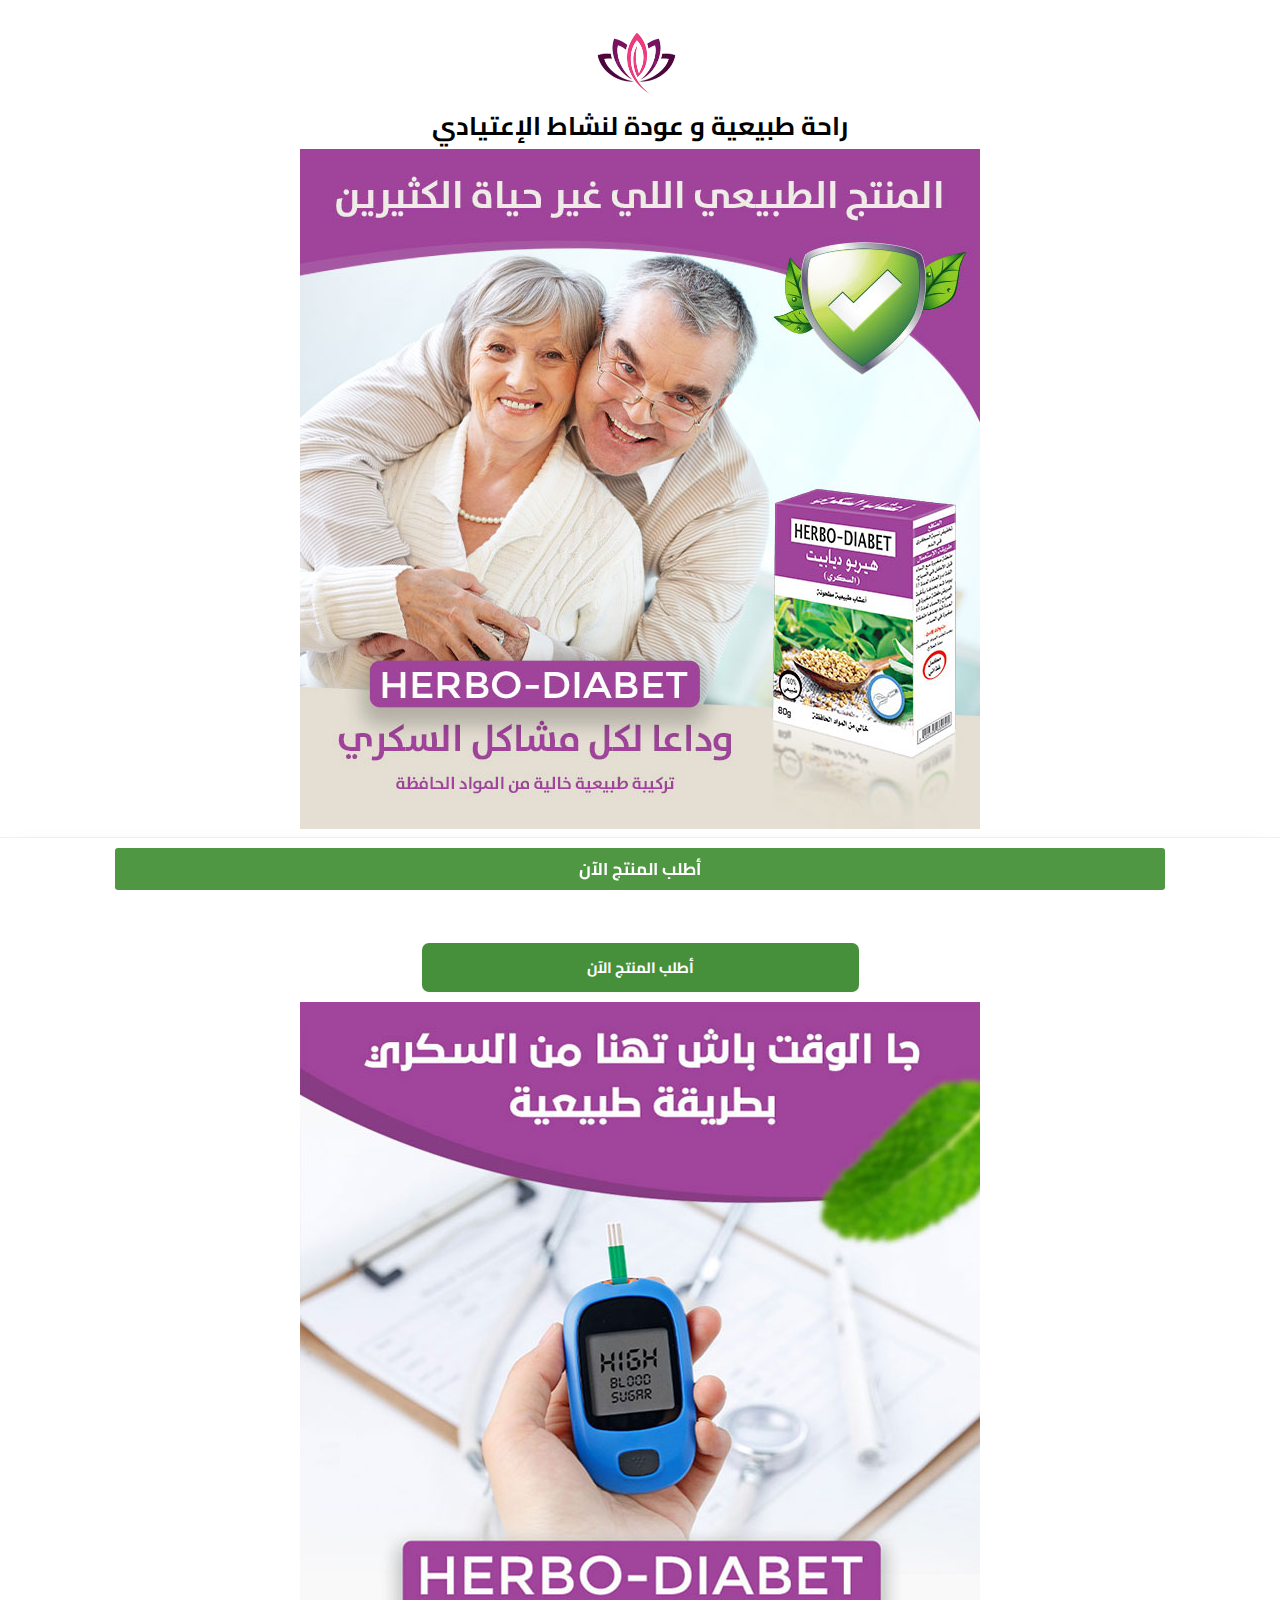
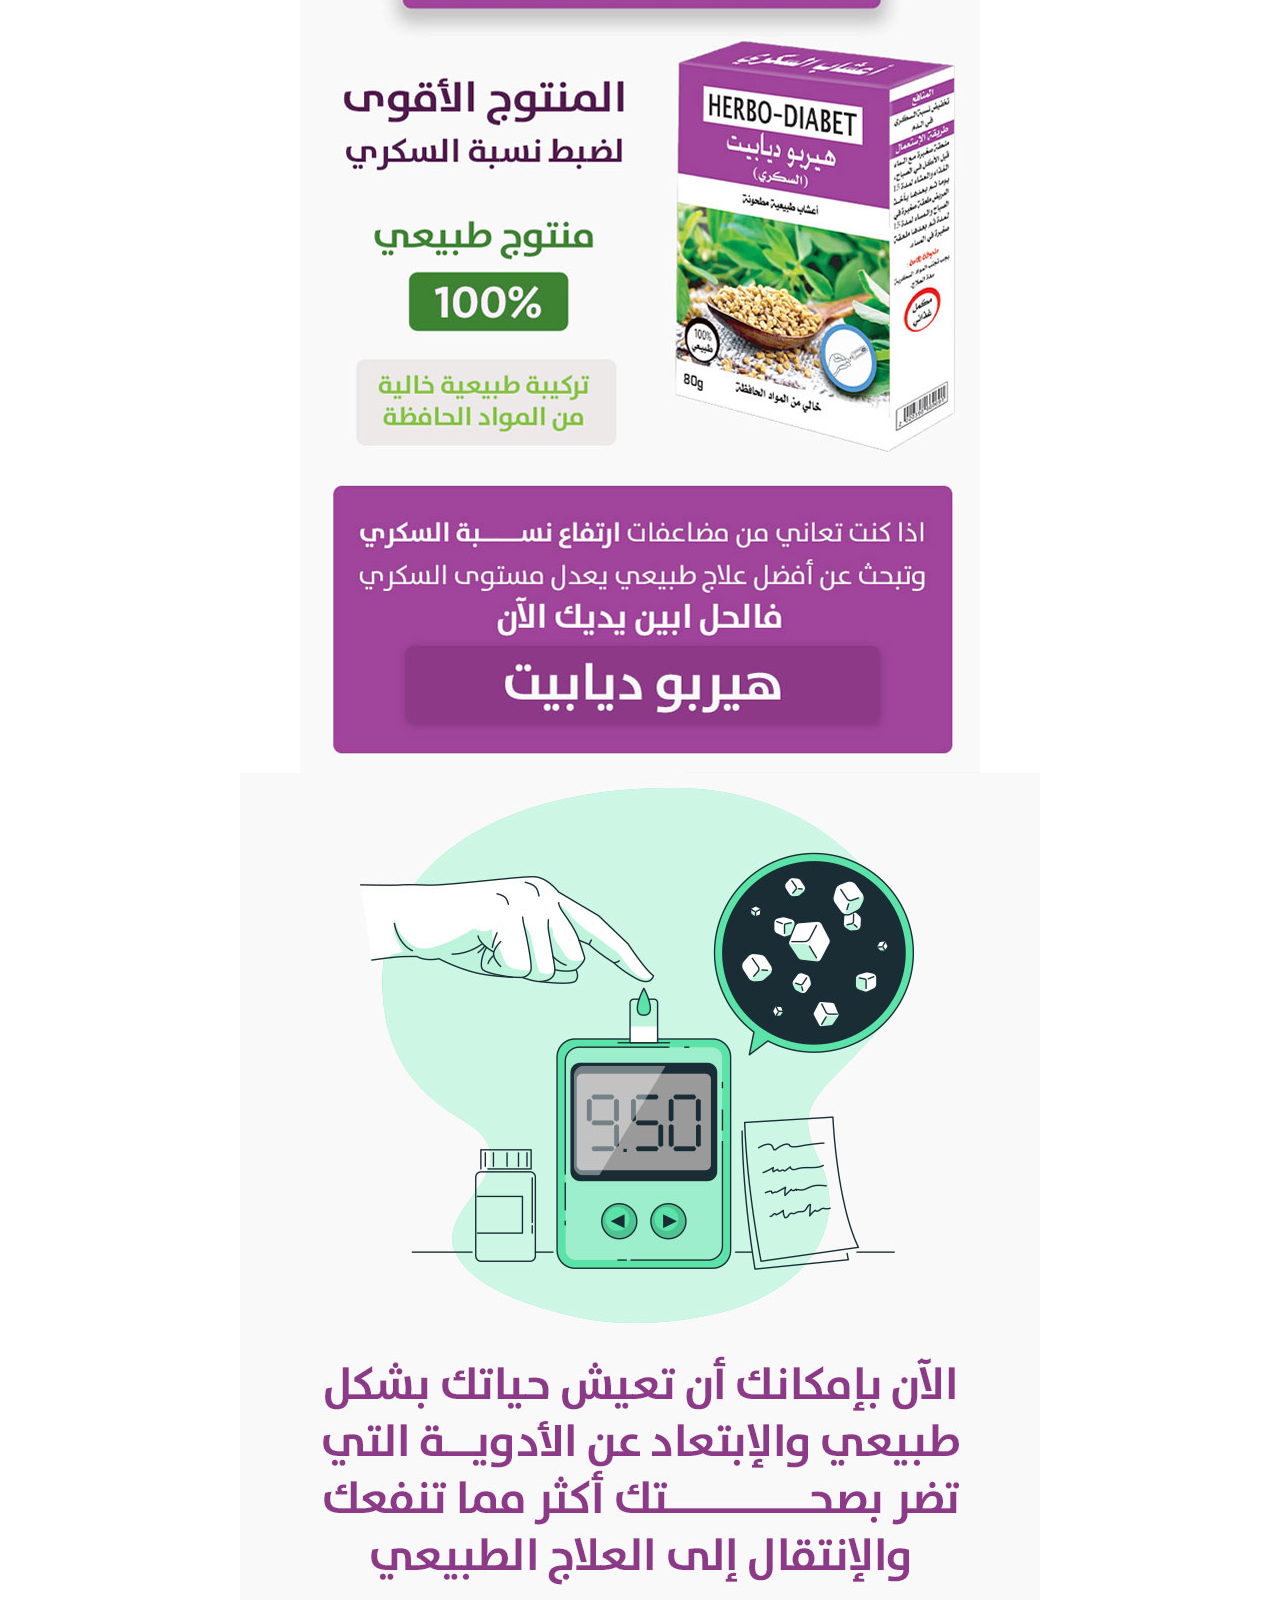
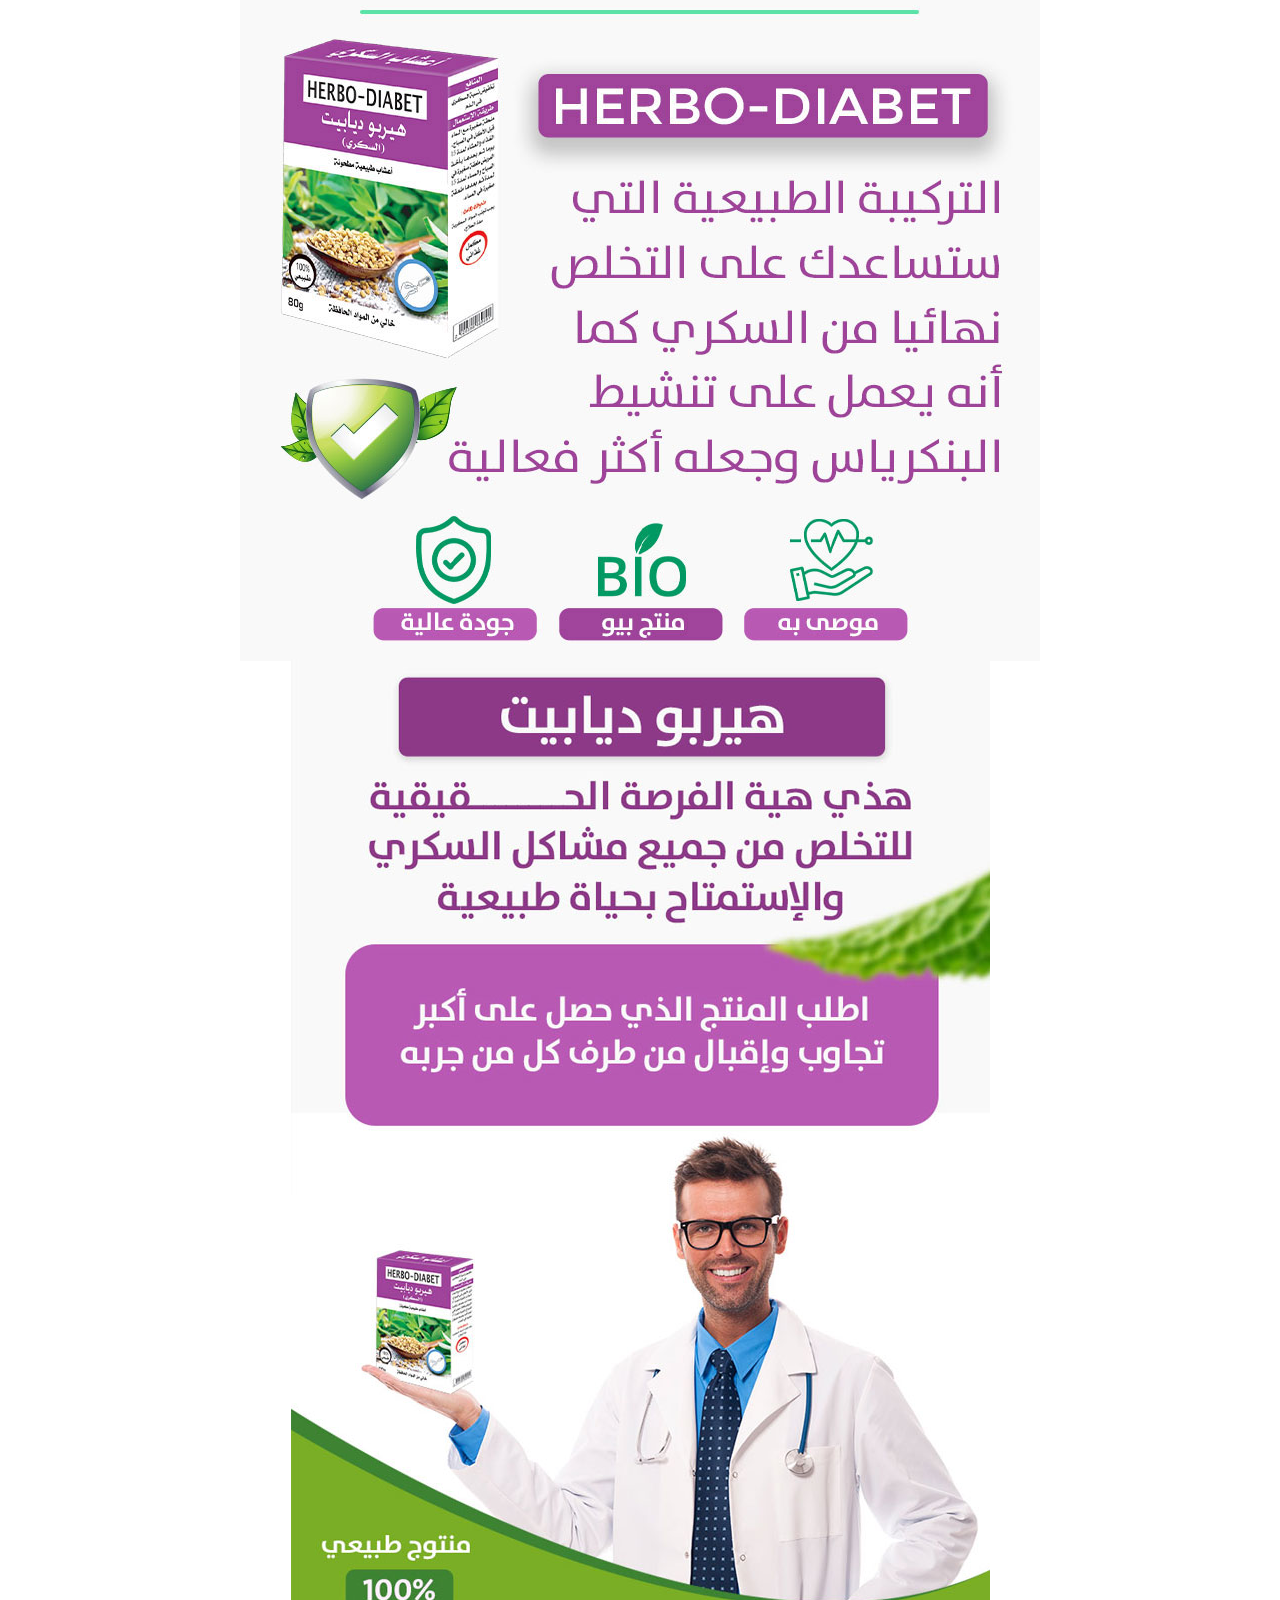
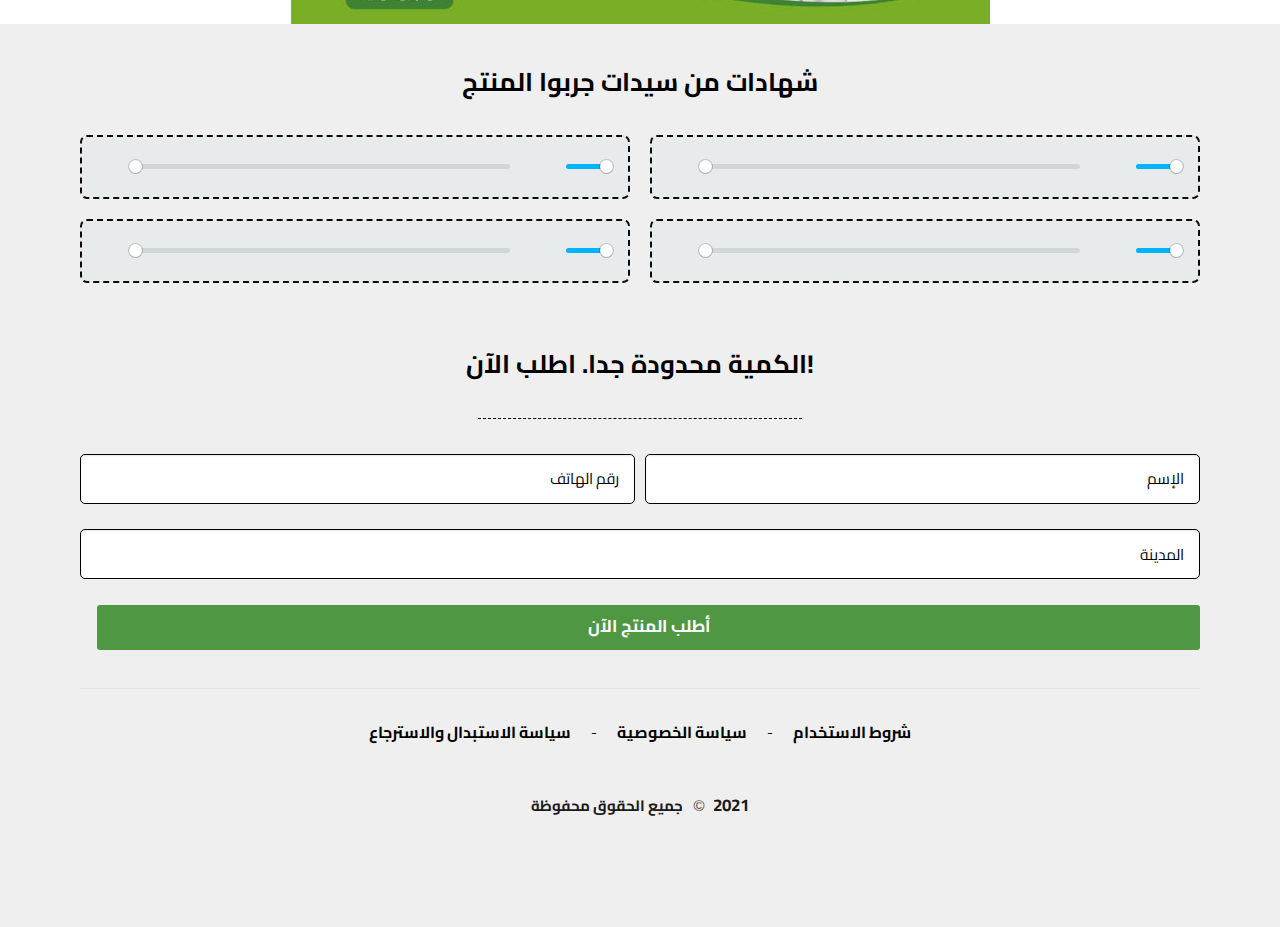
==== commit 0c653626: "Add files via upload" ====
--- a/index.html
+++ b/index.html
@@ -1,944 +1,533 @@
-<!DOCTYPE html>
-<html dir="rtl" lang="ar">
-
-<head>
-     <meta name="facebook-domain-verification" content="5bhtbvmwux80ywbya0vlm32260n09r" />
-    <meta charset="UTF-8">
-    <title>HERBO-DIABET &#8211; إليك من الطبيعة!</title>
-    <link rel="stylesheet" href="assets/style.css" data-minify="1" />
-    <meta name="viewport" content="width=device-width, initial-scale=1">
-    <style type="text/css">
-        img.wp-smiley,
-        img.emoji {
-            display: inline !important;
-            border: none !important;
-            box-shadow: none !important;
-            height: 1em !important;
-            width: 1em !important;
-            margin: 0 .07em !important;
-            vertical-align: -0.1em !important;
-            background: none !important;
-            padding: 0 !important
-        }
-    </style>
-    <style id='joinchat-inline-css' type='text/css'>
-        .joinchat {
-            --red: 37;
-            --green: 211;
-            --blue: 102
-        }
-    </style>
-    <style id='rocket-lazyload-inline-css' type='text/css'>
-        .rll-youtube-player {
-            position: relative;
-            padding-bottom: 56.23%;
-            height: 0;
-            overflow: hidden;
-            max-width: 100%
-        }
-
-        .rll-youtube-player iframe {
-            position: absolute;
-            top: 0;
-            left: 0;
-            width: 100%;
-            height: 100%;
-            z-index: 100;
-            background: 0 0
-        }
-
-        .rll-youtube-player img {
-            bottom: 0;
-            display: block;
-            left: 0;
-            margin: auto;
-            max-width: 100%;
-            width: 100%;
-            position: absolute;
-            right: 0;
-            top: 0;
-            border: none;
-            height: auto;
-            cursor: pointer;
-            -webkit-transition: .4s all;
-            -moz-transition: .4s all;
-            transition: .4s all
-        }
-
-        .rll-youtube-player img:hover {
-            -webkit-filter: brightness(75%)
-        }
-
-        .rll-youtube-player .play {
-            height: 72px;
-            width: 72px;
-            left: 50%;
-            top: 50%;
-            margin-left: -36px;
-            margin-top: -36px;
-            position: absolute;
-            background: url(img/youtube.png) no-repeat;
-            cursor: pointer
-        }
-
-        .wp-has-aspect-ratio .rll-youtube-player {
-            position: absolute;
-            padding-bottom: 0;
-            width: 100%;
-            height: 100%;
-            top: 0;
-            bottom: 0;
-            left: 0;
-            right: 0
-        }
-    </style>
-    <link rel='stylesheet' id='google-fonts-1-css' href='https://fonts.googleapis.com/css?family=Tajawal%3A100%2C100italic%2C200%2C200italic%2C300%2C300italic%2C400%2C400italic%2C500%2C500italic%2C600%2C600italic%2C700%2C700italic%2C800%2C800italic%2C900%2C900italic%7CCairo%3A100%2C100italic%2C200%2C200italic%2C300%2C300italic%2C400%2C400italic%2C500%2C500italic%2C600%2C600italic%2C700%2C700italic%2C800%2C800italic%2C900%2C900italic%7CRoboto%3A100%2C100italic%2C200%2C200italic%2C300%2C300italic%2C400%2C400italic%2C500%2C500italic%2C600%2C600italic%2C700%2C700italic%2C800%2C800italic%2C900%2C900italic%7CQuando%3A100%2C100italic%2C200%2C200italic%2C300%2C300italic%2C400%2C400italic%2C500%2C500italic%2C600%2C600italic%2C700%2C700italic%2C800%2C800italic%2C900%2C900italic&#038;ver=5.6'
-        type='text/css' media='all' />
-    <script type='text/javascript' src='assets/jquery.min.js' id='jquery-core-js'></script>
-
-    <style type="text/css">
-        .recentcomments a {
-            display: inline !important;
-            padding: 0 !important;
-            margin: 0 !important
-        }
-    </style>
-    <style type="text/css" id="wp-custom-css">
-        html,
-        body {
-            width: 100%;
-            overflow-x: hidden
-        }
-
-        html,
-        body {
-            width: 100%;
-            overflow-x: hidden
-        }
-
-        .envato-kit-138-bracket .elementor-widget-container>*:before {
-            content: "[";
-            color: #ffab00;
-            display: inline-block;
-            margin-right: 4px;
-            line-height: 1em;
-            position: relative;
-            top: -1px
-        }
-
-        .envato-kit-138-bracket .elementor-widget-container>*:after {
-            content: "]";
-            color: #ffab00;
-            display: inline-block;
-            margin-left: 4px;
-            line-height: 1em;
-            position: relative;
-            top: -1px
-        }
-
-        .envato-block__preview {
-            overflow: visible !important
-        }
-    </style>
-    <style type="text/css">
-        #site-header.has-header-media .overlay-header-media {
-            background-color: rgba(0, 0, 0, .5)
-        }
-    </style><noscript><style id="rocket-lazyload-nojs-css">.rll-youtube-player,[data-lazy-src]{display:none!important}</style></noscript>
-    <meta name="viewport" content="width=device-width, initial-scale=1.0, viewport-fit=cover" />
-
-
-
-<!-- Facebook Pixel Code -->
-<script>
-  !function(f,b,e,v,n,t,s)
-  {if(f.fbq)return;n=f.fbq=function(){n.callMethod?
-  n.callMethod.apply(n,arguments):n.queue.push(arguments)};
-  if(!f._fbq)f._fbq=n;n.push=n;n.loaded=!0;n.version='2.0';
-  n.queue=[];t=b.createElement(e);t.async=!0;
-  t.src=v;s=b.getElementsByTagName(e)[0];
-  s.parentNode.insertBefore(t,s)}(window, document,'script',
-  'https://connect.facebook.net/en_US/fbevents.js');
-  fbq('init', '231428402380314');
-  fbq('track', 'PageView');
-</script>
-<noscript><img height="1" width="1" style="display:none"
-  src="https://www.facebook.com/tr?id=231428402380314&ev=PageView&noscript=1"
-/></noscript>
-<!-- End Facebook Pixel Code -->
-
- 
-
-</head>
-
-
-<body class="rtl home page-template page-template-elementor_canvas page page-id-14 wp-custom-logo wp-embed-responsive oceanwp-theme dropdown-mobile default-breakpoint content-full-width content-max-width page-header-disabled has-breadcrumbs elementor-default elementor-template-canvas elementor-kit-10 elementor-page elementor-page-14">
-    <div data-elementor-type="wp-page" data-elementor-id="14" class="elementor elementor-14" data-elementor-settings="[]">
-        <div class="elementor-inner">
-            <div class="elementor-section-wrap">
-                <section class="elementor-section elementor-top-section elementor-element elementor-element-1a366b6e elementor-section-full_width elementor-section-height-default elementor-section-height-default" data-id="1a366b6e" data-element_type="section" data-settings="{&quot;background_background&quot;:&quot;classic&quot;,&quot;sticky&quot;:&quot;top&quot;,&quot;sticky_on&quot;:[&quot;desktop&quot;,&quot;tablet&quot;],&quot;sticky_offset&quot;:0,&quot;sticky_effects_offset&quot;:0}">
-                    <div class="elementor-container elementor-column-gap-no">
-                        <div class="elementor-row">
-                            <div class="elementor-column elementor-col-100 elementor-top-column elementor-element elementor-element-3754f001" data-id="3754f001" data-element_type="column">
-                                <div class="elementor-column-wrap elementor-element-populated">
-                                    <div class="elementor-widget-wrap">
-                                        <div class="elementor-element elementor-element-112f0c3 elementor--h-position-center elementor--v-position-middle elementor-widget elementor-widget-slides" data-id="112f0c3" data-element_type="widget" data-settings="{&quot;navigation&quot;:&quot;none&quot;,&quot;transition_speed&quot;:200,&quot;autoplay&quot;:&quot;yes&quot;,&quot;autoplay_speed&quot;:5000,&quot;infinite&quot;:&quot;yes&quot;,&quot;transition&quot;:&quot;slide&quot;}"
-                                            data-widget_type="slides.default">
-                                            <div class="elementor-widget-container">
-                                                <div class="elementor-swiper">
-                                                    <div class="elementor-slides-wrapper elementor-main-swiper swiper-container" dir="rtl" data-animation="fadeInRight">
-                                                        <div class="swiper-wrapper elementor-slides">
-                                                            <div class="elementor-repeater-item-285dfc2 swiper-slide">
-                                                                <div class="swiper-slide-bg"></div>
-                                                                <div class="swiper-slide-inner">
-                                                                    <div class="swiper-slide-contents">
-                                                                        <div class="elementor-slide-heading">راحة طبيعية و عودة للنشاط الإعتيادي</div>
-                                                                    </div>
-                                                                </div>
-                                                            </div>
-                                                            <div class="elementor-repeater-item-d4b941e swiper-slide">
-                                                                <div class="swiper-slide-bg"></div>
-                                                                <div class="swiper-slide-inner">
-                                                                    <div class="swiper-slide-contents">
-                                                                        <div class="elementor-slide-heading">جودة منتجاتنا راقية و متميزة!</div>
-                                                                    </div>
-                                                                </div>
-                                                            </div>
-                                                        </div>
-                                                    </div>
-                                                </div>
-                                            </div>
-                                        </div>
-                                    </div>
-                                </div>
-                            </div>
-                        </div>
-                    </div>
-                </section>
-                <section class="elementor-section elementor-top-section elementor-element elementor-element-64b7070c elementor-section-full_width animated-slow elementor-section-height-default elementor-section-height-default " data-id="64b7070c" data-element_type="section"
-                    data-settings="{&quot;background_background&quot;:&quot;classic&quot;,&quot;animation&quot;:&quot;fadeInDown&quot;,&quot;sticky&quot;:&quot;top&quot;,&quot;sticky_on&quot;:[&quot;desktop&quot;,&quot;tablet&quot;,&quot;mobile&quot;],&quot;sticky_offset&quot;:0,&quot;sticky_effects_offset&quot;:0}">
-                    <div class="elementor-container elementor-column-gap-default">
-                        <div class="elementor-row">
-                            <div class="elementor-column elementor-col-100 elementor-top-column elementor-element elementor-element-4632cd3" data-id="4632cd3" data-element_type="column">
-                                <div class="elementor-column-wrap elementor-element-populated">
-                                    <div class="elementor-widget-wrap">
-                                        <div class="elementor-element elementor-element-682d4351 elementor-widget elementor-widget-theme-site-logo elementor-widget-image" data-id="682d4351" data-element_type="widget" data-widget_type="theme-site-logo.default">
-                                            <div class="elementor-widget-container">
-                                                <div class="elementor-image okay"> <a href="#"> <img width="1280" height="351" src="img/logo.jpg" class="attachment-full size-full" alt=""  /> </a></div>
-                                            </div>
-                                        </div>
-                                    </div>
-                                </div>
-                            </div>
-                        </div>
-                    </div>
-                </section>
-                <section class="elementor-section elementor-top-section elementor-element elementor-element-5a096cc elementor-section-full_width elementor-hidden-desktop elementor-hidden-tablet elementor-section-height-default elementor-section-height-default" data-id="5a096cc"
-                    data-element_type="section" data-settings="{&quot;background_background&quot;:&quot;classic&quot;,&quot;sticky&quot;:&quot;top&quot;,&quot;sticky_on&quot;:[&quot;tablet&quot;,&quot;mobile&quot;],&quot;sticky_offset&quot;:62,&quot;sticky_effects_offset&quot;:9}">
-                    <div class="elementor-container elementor-column-gap-default">
-                        <div class="elementor-row">
-                            <div class="elementor-column elementor-col-100 elementor-top-column elementor-element elementor-element-e9e2bcf" data-id="e9e2bcf" data-element_type="column">
-                                <div class="elementor-column-wrap elementor-element-populated">
-                                    <div class="elementor-widget-wrap">
-                                        <div class="elementor-element elementor-element-76ad11d elementor-widget elementor-widget-heading" data-id="76ad11d" data-element_type="widget" data-widget_type="heading.default">
-                                            <div class="elementor-widget-container">
-                                                <h2 class="elementor-heading-title elementor-size-default"><a href="#1">المنتج مرخص من مكتب السلامة الصحية ONSSA</a></h2>
-                                            </div>
-                                        </div>
-                                    </div>
-                                </div>
-                            </div>
-                        </div>
-                    </div>
-                </section>
-                <section class="elementor-section elementor-top-section elementor-element elementor-element-6efef60 elementor-section-boxed elementor-section-height-default elementor-section-height-default" data-id="6efef60" data-element_type="section" data-settings="{&quot;background_background&quot;:&quot;classic&quot;}">
-                    <div class="elementor-background-overlay"></div>
-                    <div class="elementor-container elementor-column-gap-default">
-                        <div class="elementor-row">
-                            <div class="elementor-column elementor-col-100 elementor-top-column elementor-element elementor-element-ef807ae" data-id="ef807ae" data-element_type="column">
-                                <div class="elementor-column-wrap elementor-element-populated">
-                                    <div class="elementor-widget-wrap">
-                                        <div class="elementor-element elementor-element-a3d6108 elementor-widget elementor-widget-heading" data-id="a3d6108" data-element_type="widget" data-widget_type="heading.default">
-                                            <div class="elementor-widget-container">
-                                                <h2 class="elementor-heading-title elementor-size-default">هل تعاني من داء السكري ؟</h2>
-                                            </div>
-                                        </div>
-                                        <div class="elementor-element elementor-element-3636286 elementor-widget elementor-widget-heading" data-id="3636286" data-element_type="widget" data-widget_type="heading.default">
-                                            <div class="elementor-widget-container">
-                                                <h2 class="elementor-heading-title elementor-size-default">إليك الحل</h2>
-                                            </div>
-                                        </div>
-                                        <div class="elementor-element elementor-element-4a6ad9a elementor-widget elementor-widget-heading" data-id="4a6ad9a" data-element_type="widget" data-widget_type="heading.default">
-                                            <div class="elementor-widget-container">
-                                                <h2 class="elementor-heading-title elementor-size-default">يعتبر علاج HERBO-DIABET فعال و طبيعي لعلاج داء السكري ، فهو مكون من أعشاب طبيعية أثبتت فعاليتها في تخفيض نسبة السكري في الدم .</h2>
-                                            </div>
-                                        </div>
-                                        <div class="elementor-element elementor-element-7a393a1 elementor-align-center elementor-widget elementor-widget-button" data-id="7a393a1" data-element_type="widget" data-widget_type="button.default">
-                                            <div class="elementor-widget-container">
-                                                <div class="elementor-button-wrapper"> <a href="#1" class="elementor-button-link elementor-button elementor-size-sm elementor-animation-grow" role="button"> <span class="elementor-button-content-wrapper"> <span class="elementor-button-text">تخلص من الألم الان</span> </span> </a></div>
-                                            </div>
-                                        </div>
-                                        <div class="elementor-element elementor-element-4f237d6 elementor-widget elementor-widget-text-editor" data-id="4f237d6" data-element_type="widget" data-widget_type="text-editor.default">
-                                            <div class="elementor-widget-container">
-                                                <div class="elementor-text-editor elementor-clearfix">
-                                                    <p style="text-align: center;"><span style="color: #ff0000;"><strong><del>299درهم</del> &#8211; 195 درهم</strong></span></p>
-                                                </div>
-                                            </div>
-                                        </div>
-                                    </div>
-                                </div>
-                            </div>
-                </section>
-                <section class="elementor-section elementor-top-section elementor-element elementor-element-14deeafa elementor-reverse-mobile elementor-section-boxed elementor-section-height-default elementor-section-height-default" data-id="14deeafa" data-element_type="section"
-                    data-settings="{&quot;background_background&quot;:&quot;classic&quot;}">
-                    <div class="elementor-background-overlay"></div>
-                    <div class="elementor-container elementor-column-gap-default">
-                        <div class="elementor-row">
-                            <div class="elementor-column elementor-col-50 elementor-top-column elementor-element elementor-element-f8c09a8" data-id="f8c09a8" data-element_type="column">
-                                <div class="elementor-column-wrap elementor-element-populated">
-                                    <div class="elementor-widget-wrap">
-                                        <div class="elementor-element elementor-element-12af9a0 elementor-widget elementor-widget-heading" data-id="12af9a0" data-element_type="widget" data-widget_type="heading.default">
-                                            <div class="elementor-widget-container">
-                                                <h2 class="elementor-heading-title elementor-size-default">لماذا "HERBO-DIABET" هو الحل المثالي لعلاج داء السكري ؟</h2>
-                                            </div>
-                                        </div>
-                                        <div class="elementor-element elementor-element-dfe84bb elementor-widget-divider--view-line elementor-widget elementor-widget-divider" data-id="dfe84bb" data-element_type="widget" data-widget_type="divider.default">
-                                            <div class="elementor-widget-container">
-                                                <div class="elementor-divider"> <span class="elementor-divider-separator"> </span></div>
-                                            </div>
-                                        </div>
-                                        <div class="elementor-element elementor-element-2cb6e47 elementor-widget elementor-widget-text-editor" data-id="2cb6e47" data-element_type="widget" data-widget_type="text-editor.default">
-                                            <div class="elementor-widget-container">
-                                                <div class="elementor-text-editor elementor-clearfix">
-                                                    <p>نتائجه جد رائعة في تخفيض نسبة السكر في الدم</p>
-                                                    <p>يغنيك عن كل المهدئات الكيماوية</p>
-                                                    <p>مكوناته كلها طبيعية</p>
-                                                    <p>نتائجه مضمونة و أمنة</p>
-                                                    <p> معتدف به من مكتب السلامة الصحية ''ONSSA''</p>
-                                                </div>
-                                            </div>
-                                        </div>
-                                        <section class="elementor-section elementor-inner-section elementor-element elementor-element-91919a5 elementor-section-boxed elementor-section-height-default elementor-section-height-default" data-id="91919a5" data-element_type="section">
-                                            <div class="elementor-container elementor-column-gap-default">
-                                                <div class="elementor-row">
-                                                    <div class="elementor-column elementor-col-33 elementor-inner-column elementor-element elementor-element-73ed4fa" data-id="73ed4fa" data-element_type="column">
-                                                        <div class="elementor-column-wrap elementor-element-populated">
-                                                            <div class="elementor-widget-wrap">
-                                                                <div class="elementor-element elementor-element-886ff86 elementor-widget elementor-widget-image" data-id="886ff86" data-element_type="widget" data-widget_type="image.default">
-                                                                    <div class="elementor-widget-container">
-                                                                        <div class="elementor-image">
-                                                                            <img width="128" height="128" src="img/health-insurance.png" class="attachment-large size-large" />
-                                                                        </div>
-                                                                    </div>
-                                                                </div>
-                                                                <div class="elementor-element elementor-element-b4ff45f elementor-widget elementor-widget-heading" data-id="b4ff45f" data-element_type="widget" data-widget_type="heading.default">
-                                                                    <div class="elementor-widget-container">
-                                                                        <h2 class="elementor-heading-title elementor-size-default">موصى به</h2>
-                                                                    </div>
-                                                                </div>
-                                                            </div>
-                                                        </div>
-                                                    </div>
-                                                    <div class="elementor-column elementor-col-33 elementor-inner-column elementor-element elementor-element-dc72cd7" data-id="dc72cd7" data-element_type="column">
-                                                        <div class="elementor-column-wrap elementor-element-populated">
-                                                            <div class="elementor-widget-wrap">
-                                                                <div class="elementor-element elementor-element-ec1ca0d elementor-widget elementor-widget-image" data-id="ec1ca0d" data-element_type="widget" data-widget_type="image.default">
-                                                                    <div class="elementor-widget-container">
-                                                                        <div class="elementor-image">
-                                                                            <img width="128" height="128" src="img/bio-energy-symbol.png" class="attachment-large size-large" />
-                                                                        </div>
-                                                                    </div>
-                                                                </div>
-                                                                <div class="elementor-element elementor-element-362bb60 elementor-widget elementor-widget-heading" data-id="362bb60" data-element_type="widget" data-widget_type="heading.default">
-                                                                    <div class="elementor-widget-container">
-                                                                        <h2 class="elementor-heading-title elementor-size-default">منتج بيو</h2>
-                                                                    </div>
-                                                                </div>
-                                                            </div>
-                                                        </div>
-                                                    </div>
-                                                    <div class="elementor-column elementor-col-33 elementor-inner-column elementor-element elementor-element-e55e283" data-id="e55e283" data-element_type="column">
-                                                        <div class="elementor-column-wrap elementor-element-populated">
-                                                            <div class="elementor-widget-wrap">
-                                                                <div class="elementor-element elementor-element-ad16c10 elementor-widget elementor-widget-image" data-id="ad16c10" data-element_type="widget" data-widget_type="image.default">
-                                                                    <div class="elementor-widget-container">
-                                                                        <div class="elementor-image">
-                                                                            <img width="128" height="128" src="img/shield.png" class="attachment-large size-large" />
-                                                                        </div>
-                                                                    </div>
-                                                                </div>
-                                                                <div class="elementor-element elementor-element-3c72ac7 elementor-widget elementor-widget-heading" data-id="3c72ac7" data-element_type="widget" data-widget_type="heading.default">
-                                                                    <div class="elementor-widget-container">
-                                                                        <h2 class="elementor-heading-title elementor-size-default">جودة عالية</h2>
-                                                                    </div>
-                                                                </div>
-                                                            </div>
-                                                        </div>
-                                                    </div>
-                                                </div>
-                                            </div>
-                                        </section>
-                                        <div class="elementor-element elementor-element-36d0a2d elementor-align-center elementor-widget elementor-widget-button" data-id="36d0a2d" data-element_type="widget" data-widget_type="button.default">
-                                            <div class="elementor-widget-container">
-                                                <div class="elementor-button-wrapper"> <a href="#1" class="elementor-button-link elementor-button elementor-size-sm elementor-animation-grow" role="button"> <span class="elementor-button-content-wrapper"> <span class="elementor-button-text">اضغط هنا لطلب علبتك الان</span> </span> </a></div>
-                                            </div>
-                                        </div>
-                                    </div>
-                                </div>
-                            </div>
-                            <div style="margin-bottom: -20px;margin-top: -65px;" class="elementor-column elementor-col-50 elementor-top-column elementor-element elementor-element-2e9db42" data-id="2e9db42" data-element_type="column">
-                                <div class="elementor-column-wrap elementor-element-populated">
-                                    <div class="elementor-widget-wrap">
-                                        <div class="elementor-element elementor-element-38b89c5 elementor--h-position-center elementor--v-position-middle elementor-arrows-position-inside elementor-pagination-position-inside elementor-widget elementor-widget-slides" data-id="38b89c5" data-element_type="widget"
-                                            data-settings="{&quot;navigation&quot;:&quot;both&quot;,&quot;autoplay&quot;:&quot;yes&quot;,&quot;pause_on_hover&quot;:&quot;yes&quot;,&quot;pause_on_interaction&quot;:&quot;yes&quot;,&quot;autoplay_speed&quot;:5000,&quot;infinite&quot;:&quot;yes&quot;,&quot;transition&quot;:&quot;slide&quot;,&quot;transition_speed&quot;:500}"
-                                            data-widget_type="slides.default">
-                                            <div class="elementor-widget-container">
-                                                <div class="elementor-swiper">
-                                                    <div class="elementor-slides-wrapper elementor-main-swiper swiper-container" dir="rtl" data-animation="fadeInUp">
-                                                        <div class="swiper-wrapper elementor-slides">
-                                                            <div class="elementor-repeater-item-997a56e swiper-slide">
-                                                                <div class="swiper-slide-bg"></div>
-                                                                <div class="swiper-slide-inner">
-                                                                    <div class="swiper-slide-contents"></div>
-                                                                </div>
-                                                            </div>
-                                                        </div>
-                                                    </div>
-                                                </div>
-                                            </div>
-                                        </div>
-                                    </div>
-                                </div>
-                            </div>
-                        </div>
-                    </div>
-                </section>
-                <section style="margin-top: -48px;" class="elementor-section elementor-top-section elementor-element elementor-element-20ee7bb elementor-section-boxed elementor-section-height-default elementor-section-height-default" data-id="20ee7bb" data-element_type="section"
-                    data-settings="{&quot;background_background&quot;:&quot;classic&quot;}">
-                    <div class="elementor-background-overlay"></div>
-                    <div class="elementor-container elementor-column-gap-default">
-                        <div class="elementor-row">
-                            <div class="elementor-column elementor-col-50 elementor-top-column elementor-element elementor-element-5716f89" data-id="5716f89" data-element_type="column">
-                                <div class="elementor-column-wrap elementor-element-populated">
-                                    <div class="elementor-widget-wrap">
-                                        <div class="elementor-element elementor-element-0b67faf elementor-widget elementor-widget-image" data-id="0b67faf" data-element_type="widget" data-widget_type="image.default">
-                                            <div class="elementor-widget-container">
-                                                <div class="elementor-image">
-                                                    <img width="1024" height="819" src="img/banner-design-01-1-1024x819.jpg" class="attachment-large size-large" />
-                                                </div>
-                                            </div>
-                                        </div>
-                                    </div>
-                                </div>
-                            </div>
-                            <div class="elementor-element elementor-element-4f237d6 elementor-widget elementor-widget-text-editor" data-id="4f237d6" data-element_type="widget" data-widget_type="text-editor.default">
-                                <div class="elementor-widget-container">
-                                    <div class="elementor-text-editor elementor-clearfix">
-                                        <p style="text-align: center;"><span style="color: #ff0000;"><strong><del>299درهم</del> &#8211; 195 درهم</strong></span></p>
-                                    </div>
-                                    <div class="elementor-column elementor-col-50 elementor-top-column elementor-element elementor-element-8fd7e1a" data-id="8fd7e1a" data-element_type="column">
-                                        <div class="elementor-column-wrap elementor-element-populated">
-                                            <div class="elementor-widget-wrap">
-                                                <div class="elementor-element elementor-element-5a4b63b elementor-widget elementor-widget-heading" data-id="5a4b63b" data-element_type="widget" data-widget_type="heading.default">
-                                                    <div class="elementor-widget-container">
-                                                        <h2 class="elementor-heading-title elementor-size-default">إذا كنت تعاني من إحدى هاته الأعراض فأنت بحاجة إلى منتج "HERBO-DIABET"</h2>
-                                                    </div>
-                                                </div>
-                                                <div class="elementor-element elementor-element-7132834 elementor-widget-divider--view-line elementor-widget elementor-widget-divider" data-id="7132834" data-element_type="widget" data-widget_type="divider.default">
-                                                    <div class="elementor-widget-container">
-                                                        <div class="elementor-divider"> <span class="elementor-divider-separator"> </span></div>
-                                                    </div>
-                                                </div>
-                                                <section class="elementor-section elementor-inner-section elementor-element elementor-element-bfd9a12 elementor-section-boxed elementor-section-height-default elementor-section-height-default" data-id="bfd9a12" data-element_type="section">
-                                                    <div class="elementor-container elementor-column-gap-default">
-                                                        <div class="elementor-row">
-                                                            <div class="elementor-column elementor-col-50 elementor-inner-column elementor-element elementor-element-f364807" data-id="f364807" data-element_type="column" data-settings="{&quot;background_background&quot;:&quot;classic&quot;}">
-                                                                <div class="elementor-column-wrap elementor-element-populated">
-                                                                    <div class="elementor-widget-wrap">
-                                                                        <div class="elementor-element elementor-element-4db8ca0 elementor-view-default elementor-widget elementor-widget-icon" data-id="4db8ca0" data-element_type="widget" data-widget_type="icon.default">
-                                                                            <div class="elementor-widget-container">
-                                                                                <div class="elementor-icon-wrapper">
-                                                                                    <div class="elementor-icon"><img src="img/check.jpg" /></div>
-                                                                                </div>
-                                                                            </div>
-                                                                        </div>
-                                                                    </div>
-                                                                </div>
-                                                            </div>
-                                                            <div class="elementor-column elementor-col-50 elementor-inner-column elementor-element elementor-element-2b7c452" data-id="2b7c452" data-element_type="column" data-settings="{&quot;background_background&quot;:&quot;classic&quot;}">
-                                                                <div class="elementor-column-wrap elementor-element-populated">
-                                                                    <div class="elementor-widget-wrap">
-                                                                        <div class="elementor-element elementor-element-a34bf98 elementor-widget elementor-widget-heading" data-id="a34bf98" data-element_type="widget" data-widget_type="heading.default">
-                                                                            <div class="elementor-widget-container">
-                                                                                <h2 class="elementor-heading-title elementor-size-default">العطش الشديد و كثرة التبوُّل</h2>
-                                                                            </div>
-                                                                        </div>
-                                                                    </div>
-                                                                </div>
-                                                            </div>
-                                                        </div>
-                                                    </div>
-                                                </section>
-                                                <section class="elementor-section elementor-inner-section elementor-element elementor-element-c5dfb69 elementor-section-boxed elementor-section-height-default elementor-section-height-default" data-id="c5dfb69" data-element_type="section">
-                                                    <div class="elementor-container elementor-column-gap-default">
-                                                        <div class="elementor-row">
-                                                            <div class="elementor-column elementor-col-50 elementor-inner-column elementor-element elementor-element-ab291b9" data-id="ab291b9" data-element_type="column" data-settings="{&quot;background_background&quot;:&quot;classic&quot;}">
-                                                                <div class="elementor-column-wrap elementor-element-populated">
-                                                                    <div class="elementor-widget-wrap">
-                                                                        <div class="elementor-element elementor-element-265e849 elementor-view-default elementor-widget elementor-widget-icon" data-id="265e849" data-element_type="widget" data-widget_type="icon.default">
-                                                                            <div class="elementor-widget-container">
-                                                                                <div class="elementor-icon-wrapper">
-                                                                                    <div class="elementor-icon"><img src="img/check.jpg" /></div>
-                                                                                </div>
-                                                                            </div>
-                                                                        </div>
-                                                                    </div>
-                                                                </div>
-                                                            </div>
-                                                            <div class="elementor-column elementor-col-50 elementor-inner-column elementor-element elementor-element-8a3bde0" data-id="8a3bde0" data-element_type="column" data-settings="{&quot;background_background&quot;:&quot;classic&quot;}">
-                                                                <div class="elementor-column-wrap elementor-element-populated">
-                                                                    <div class="elementor-widget-wrap">
-                                                                        <div class="elementor-element elementor-element-4826cdc elementor-widget elementor-widget-heading" data-id="4826cdc" data-element_type="widget" data-widget_type="heading.default">
-                                                                            <div class="elementor-widget-container">
-                                                                                <h2 class="elementor-heading-title elementor-size-default">الشعور بالجوع الشديد و الإرهاق</h2>
-                                                                            </div>
-                                                                        </div>
-                                                                    </div>
-                                                                </div>
-                                                            </div>
-                                                        </div>
-                                                    </div>
-                                                </section>
-                                                <section class="elementor-section elementor-inner-section elementor-element elementor-element-5eef9b3 elementor-section-boxed elementor-section-height-default elementor-section-height-default" data-id="5eef9b3" data-element_type="section">
-                                                    <div class="elementor-container elementor-column-gap-default">
-                                                        <div class="elementor-row">
-                                                            <div class="elementor-column elementor-col-50 elementor-inner-column elementor-element elementor-element-7884a6d" data-id="7884a6d" data-element_type="column" data-settings="{&quot;background_background&quot;:&quot;classic&quot;}">
-                                                                <div class="elementor-column-wrap elementor-element-populated">
-                                                                    <div class="elementor-widget-wrap">
-                                                                        <div class="elementor-element elementor-element-ab18db1 elementor-view-default elementor-widget elementor-widget-icon" data-id="ab18db1" data-element_type="widget" data-widget_type="icon.default">
-                                                                            <div class="elementor-widget-container">
-                                                                                <div class="elementor-icon-wrapper">
-                                                                                    <div class="elementor-icon"><img src="img/check.jpg" /></div>
-                                                                                </div>
-                                                                            </div>
-                                                                        </div>
-                                                                    </div>
-                                                                </div>
-                                                            </div>
-                                                            <div class="elementor-column elementor-col-50 elementor-inner-column elementor-element elementor-element-600c896" data-id="600c896" data-element_type="column" data-settings="{&quot;background_background&quot;:&quot;classic&quot;}">
-                                                                <div class="elementor-column-wrap elementor-element-populated">
-                                                                    <div class="elementor-widget-wrap">
-                                                                        <div class="elementor-element elementor-element-1996f5a elementor-widget elementor-widget-heading" data-id="1996f5a" data-element_type="widget" data-widget_type="heading.default">
-                                                                            <div class="elementor-widget-container">
-                                                                                <h2 class="elementor-heading-title elementor-size-default">الالتهابات المتكررة، مثل الالتهابات الجلدية أو الالتهابات المهبلية</h2>
-                                                                            </div>
-                                                                        </div>
-                                                                    </div>
-                                                                </div>
-                                                            </div>
-                                                        </div>
-                                                    </div>
-
-                                                </section>
-                                                <section class="elementor-section elementor-inner-section elementor-element elementor-element-8cff03e elementor-section-boxed elementor-section-height-default elementor-section-height-default" data-id="8cff03e" data-element_type="section">
-                                                    <div class="elementor-container elementor-column-gap-default">
-                                                        <div class="elementor-row">
-                                                            <div class="elementor-column elementor-col-50 elementor-inner-column elementor-element elementor-element-16bfab0" data-id="16bfab0" data-element_type="column" data-settings="{&quot;background_background&quot;:&quot;classic&quot;}">
-                                                                <div class="elementor-column-wrap elementor-element-populated">
-                                                                    <div class="elementor-widget-wrap">
-                                                                        <div class="elementor-element elementor-element-c707b6b elementor-view-default elementor-widget elementor-widget-icon" data-id="c707b6b" data-element_type="widget" data-widget_type="icon.default">
-                                                                            <div class="elementor-widget-container">
-                                                                                <div class="elementor-icon-wrapper">
-                                                                                    <div class="elementor-icon"> <img src="img/check.jpg" /></div>
-                                                                                </div>
-                                                                            </div>
-                                                                        </div>
-                                                                    </div>
-                                                                </div>
-                                                            </div>
-                                                            <div class="elementor-column elementor-col-50 elementor-inner-column elementor-element elementor-element-5f9e131" data-id="5f9e131" data-element_type="column" data-settings="{&quot;background_background&quot;:&quot;classic&quot;}">
-                                                                <div class="elementor-column-wrap elementor-element-populated">
-                                                                    <div class="elementor-widget-wrap">
-                                                                        <div class="elementor-element elementor-element-72c7a1d elementor-widget elementor-widget-heading" data-id="72c7a1d" data-element_type="widget" data-widget_type="heading.default">
-                                                                            <div class="elementor-widget-container">
-                                                                                <h2 class="elementor-heading-title elementor-size-default">فقدان الوزن غير المبرر</h2>
-                                                                            </div>
-                                                                        </div>
-                                                                    </div>
-                                                                </div>
-                                                            </div>
-                                                        </div>
-                                                    </div>
-                                                </section>
-                                                <section class="elementor-section elementor-inner-section elementor-element elementor-element-8cff03e elementor-section-boxed elementor-section-height-default elementor-section-height-default" data-id="8cff03e" data-element_type="section">
-                                                    <div class="elementor-container elementor-column-gap-default">
-                                                        <div class="elementor-row">
-                                                            <div class="elementor-column elementor-col-50 elementor-inner-column elementor-element elementor-element-16bfab0" data-id="16bfab0" data-element_type="column" data-settings="{&quot;background_background&quot;:&quot;classic&quot;}">
-                                                                <div class="elementor-column-wrap elementor-element-populated">
-                                                                    <div class="elementor-widget-wrap">
-                                                                        <div class="elementor-element elementor-element-c707b6b elementor-view-default elementor-widget elementor-widget-icon" data-id="c707b6b" data-element_type="widget" data-widget_type="icon.default">
-                                                                            <div class="elementor-widget-container">
-                                                                                <div class="elementor-icon-wrapper">
-                                                                                    <div class="elementor-icon"> <img src="img/check.jpg" /></div>
-                                                                                </div>
-                                                                            </div>
-                                                                        </div>
-                                                                    </div>
-                                                                </div>
-                                                            </div>
-                                                            <div class="elementor-column elementor-col-50 elementor-inner-column elementor-element elementor-element-5f9e131" data-id="5f9e131" data-element_type="column" data-settings="{&quot;background_background&quot;:&quot;classic&quot;}">
-                                                                <div class="elementor-column-wrap elementor-element-populated">
-                                                                    <div class="elementor-widget-wrap">
-                                                                        <div class="elementor-element elementor-element-72c7a1d elementor-widget elementor-widget-heading" data-id="72c7a1d" data-element_type="widget" data-widget_type="heading.default">
-                                                                            <div class="elementor-widget-container">
-                                                                                <h2 class="elementor-heading-title elementor-size-default">تَغَيُّم الرؤية و الإرهاق</h2>
-                                                                            </div>
-                                                                        </div>
-                                                                    </div>
-                                                                </div>
-                                                            </div>
-                                                        </div>
-                                                    </div>
-                                                </section>
-                                            </div>
-                                        </div>
-                                    </div>
-                                </div>
-                            </div>
-
-                </section>
-                <section class="elementor-section elementor-top-section elementor-element elementor-element-971d9c2 elementor-section-boxed elementor-section-height-default elementor-section-height-default" data-id="971d9c2" data-element_type="section" data-settings="{&quot;background_background&quot;:&quot;classic&quot;}">
-                    <div class="elementor-background-overlay"></div>
-                    <div class="elementor-container elementor-column-gap-default">
-                        <div class="elementor-row">
-                            <div class="elementor-column elementor-col-100 elementor-top-column elementor-element elementor-element-f0269d6" data-id="f0269d6" data-element_type="column">
-                                <div class="elementor-column-wrap elementor-element-populated">
-                                    <div class="elementor-widget-wrap">
-                                        <div class="elementor-element elementor-element-583049f elementor-align-center elementor-widget elementor-widget-button" data-id="583049f" data-element_type="widget" data-widget_type="button.default">
-                                            <div class="elementor-widget-container">
-                                                <div class="elementor-button-wrapper"> <a href="#1" class="elementor-button-link elementor-button elementor-size-sm elementor-animation-grow" role="button"> <span class="elementor-button-content-wrapper"> <span class="elementor-button-text">اضغط هنا لطلب علبتك الان</span> </span> </a></div>
-                                            </div>
-                                        </div>
-                                        <div class="elementor-element elementor-element-4f237d6 elementor-widget elementor-widget-text-editor" data-id="4f237d6" data-element_type="widget" data-widget_type="text-editor.default">
-                                            <div class="elementor-widget-container">
-                                                <div class="elementor-text-editor elementor-clearfix">
-                                                    <p style="text-align: center;"><span style="color: #ff0000;"><strong><del>299درهم</del> &#8211; 195 درهم</strong></span></p>
-                                                </div>
-                                            </div>
-                                        </div>
-                                    </div>
-                                </div>
-                            </div>
-                </section>
-
-                <section class="elementor-section elementor-top-section elementor-element elementor-element-100e3e90 elementor-section-height-min-height elementor-section-boxed elementor-section-height-default elementor-section-items-middle" data-id="100e3e90" data-element_type="section"
-                    data-settings="{&quot;background_background&quot;:&quot;classic&quot;}">
-                    <div class="elementor-container elementor-column-gap-default">
-                        <div class="elementor-row">
-                            <div class="elementor-column elementor-col-100 elementor-top-column elementor-element elementor-element-7408183c" data-id="7408183c" data-element_type="column">
-                                <div class="elementor-column-wrap elementor-element-populated">
-                                    <div class="elementor-widget-wrap">
-                                        <div class="elementor-element elementor-element-8e83793 elementor-widget elementor-widget-heading" data-id="8e83793" data-element_type="widget" data-widget_type="heading.default">
-                                            <div class="elementor-widget-container">
-                                                <h2 class="elementor-heading-title elementor-size-default">آراء زبنائنا الكرام بعد الإستعمال</h2>
-                                            </div>
-                                        </div>
-                                        <div class="elementor-element elementor-element-a214e15 elementor-widget-divider--view-line elementor-widget elementor-widget-divider" data-id="a214e15" data-element_type="widget" data-widget_type="divider.default">
-                                            <div class="elementor-widget-container">
-                                                <div class="elementor-divider"> <span class="elementor-divider-separator"> </span></div>
-                                            </div>
-                                        </div>
-                                        <section class="elementor-section elementor-inner-section elementor-element elementor-element-aa6abc0 elementor-section-boxed elementor-section-height-default elementor-section-height-default" data-id="aa6abc0" data-element_type="section">
-                                            <div class="elementor-container elementor-column-gap-default">
-                                                <div class="elementor-row">
-                                                    <div class="elementor-column elementor-col-33 elementor-inner-column elementor-element elementor-element-602f6d71" data-id="602f6d71" data-element_type="column" data-settings="{&quot;background_background&quot;:&quot;classic&quot;}">
-                                                        <div class="elementor-column-wrap elementor-element-populated">
-                                                            <div class="elementor-widget-wrap">
-                                                                <div class="elementor-element elementor-element-75bc9b7a animated-slow  elementor-widget elementor-widget-heading" data-id="75bc9b7a" data-element_type="widget" data-settings="{&quot;_animation&quot;:&quot;fadeIn&quot;}" data-widget_type="heading.default">
-                                                                    <div class="elementor-widget-container">
-                                                                        <h3 class="elementor-heading-title elementor-size-default">أحلام ، طنجة ، أستاذة ، 31 سنة</h3>
-                                                                    </div>
-                                                                </div>
-                                                                <div class="elementor-element elementor-element-7eb61b9 animated-slow  elementor-widget elementor-widget-image" data-id="7eb61b9" data-element_type="widget" data-settings="{&quot;_animation&quot;:&quot;fadeIn&quot;}" data-widget_type="image.default">
-                                                                    <div class="elementor-widget-container">
-                                                                        <div class="elementor-image">
-                                                                            <img width="150" height="150" src="img/6-6-150x150.jpg" class="attachment-thumbnail size-thumbnail" />
-                                                                        </div>
-                                                                    </div>
-                                                                </div>
-                                                                <div class="elementor-element elementor-element-211ffd8 elementor-widget elementor-widget-heading" data-id="211ffd8" data-element_type="widget" data-widget_type="heading.default">
-                                                                    <div class="elementor-widget-container">
-                                                                        <h2 class="elementor-heading-title elementor-size-default">بسبب طبيعة عملي وإهمالي المستمر تطورت لدي مراحل متقدمة في نسبة السكر في الدم لي تكون لي بسببها السكر و كنت أعاني في صمت . اليوم حمد لله 15 يوم وأنا كانستعملو وصحتي تحسنات بشكل كبير</h2>
-                                                                    </div>
-                                                                </div>
-                                                            </div>
-                                                        </div>
-                                                    </div>
-                                                    <div class="elementor-column elementor-col-33 elementor-inner-column elementor-element elementor-element-fb44670" data-id="fb44670" data-element_type="column" data-settings="{&quot;background_background&quot;:&quot;classic&quot;}">
-                                                        <div class="elementor-column-wrap elementor-element-populated">
-                                                            <div class="elementor-widget-wrap">
-                                                                <div class="elementor-element elementor-element-f49157f animated-slow  elementor-widget elementor-widget-heading" data-id="f49157f" data-element_type="widget" data-settings="{&quot;_animation&quot;:&quot;fadeIn&quot;}" data-widget_type="heading.default">
-                                                                    <div class="elementor-widget-container">
-                                                                        <h3 class="elementor-heading-title elementor-size-default">خديجة ، أكادير ، ربت بيت ، 45 سنة</h3>
-                                                                    </div>
-                                                                </div>
-                                                                <div class="elementor-element elementor-element-5b9208a animated-slow  elementor-widget elementor-widget-image" data-id="5b9208a" data-element_type="widget" data-settings="{&quot;_animation&quot;:&quot;fadeIn&quot;}" data-widget_type="image.default">
-                                                                    <div class="elementor-widget-container">
-                                                                        <div class="elementor-image">
-                                                                            <img width="300" height="267" src="img/1h-300x267.jpg" class="attachment-medium size-medium" />
-                                                                        </div>
-                                                                    </div>
-                                                                </div>
-                                                                <div class="elementor-element elementor-element-2a2b270 elementor-widget elementor-widget-heading" data-id="2a2b270" data-element_type="widget" data-widget_type="heading.default">
-                                                                    <div class="elementor-widget-container">
-                                                                        <h2 class="elementor-heading-title elementor-size-default">هذا المنتج بدل ليا حياتي أنا بعدا لأنه بكترة ما أنا كانخاف مقدرت نمشي عند الطبيب باش نعالج مشكل السكر لي كان عندي حيت كنت كانقول يقدر يقولي عندي شي مرض خيب الله يحفض حتا لقيت هاد العلاج لي هناني بمرة .الله يجازيكم بيخير كنصحكم بيه نفعني بزاف متصوروش شحال كنت كنعاني تاجربت هاد المنتج كنت ناسية راسي بزاف شكرا ليكم الله يرحم الواليدين</h2>
-                                                                    </div>
-                                                                </div>
-                                                            </div>
-                                                        </div>
-                                                    </div>
-                                                    <div class="elementor-column elementor-col-33 elementor-inner-column elementor-element elementor-element-3df709e" data-id="3df709e" data-element_type="column" data-settings="{&quot;background_background&quot;:&quot;classic&quot;}">
-                                                        <div class="elementor-column-wrap elementor-element-populated">
-                                                            <div class="elementor-widget-wrap">
-                                                                <div class="elementor-element elementor-element-a416591 animated-slow  elementor-widget elementor-widget-heading" data-id="a416591" data-element_type="widget" data-settings="{&quot;_animation&quot;:&quot;fadeIn&quot;}" data-widget_type="heading.default">
-                                                                    <div class="elementor-widget-container">
-                                                                        <h3 class="elementor-heading-title elementor-size-default">كريم ، فاس ، 39 سنة</h3>
-                                                                    </div>
-                                                                </div>
-                                                                <div class="elementor-element elementor-element-6d8285e animated-slow  elementor-widget elementor-widget-image" data-id="6d8285e" data-element_type="widget" data-settings="{&quot;_animation&quot;:&quot;fadeIn&quot;}" data-widget_type="image.default">
-                                                                    <div class="elementor-widget-container">
-                                                                        <div class="elementor-image">
-                                                                            <img width="150" height="150" src="img/produit1-01-150x150.png" class="attachment-thumbnail size-thumbnail" />
-                                                                        </div>
-                                                                    </div>
-                                                                </div>
-                                                                <div class="elementor-element elementor-element-8b76708 elementor-widget elementor-widget-heading" data-id="8b76708" data-element_type="widget" data-widget_type="heading.default">
-                                                                    <div class="elementor-widget-container">
-                                                                        <h2 class="elementor-heading-title elementor-size-default">أنا عانيت من مشاكل مع السكر لمدة سنتان من العام الأول فالخدمة بسبب كنت كنشرب القهوة بزاف مع كنخدم فالليل بزاف أو كنقوي السكار . ماخليت ما جربت فالدوايات لدرجة وليت كانقول صافي صحتي ضاعت لي حتى طلع لي الإشهار وقلت أجي نجرب على الله والحمد لله من الأسبوع الأول وليت بخير و كسبت صحتي من جديد كانصح ناس بيه ولكن ديرو بحالي تبعوه و حبسو كثرة السكار .
-
-
-                                                                        </h2>
-                                                                    </div>
-                                                                </div>
-                                                            </div>
-                                                        </div>
-                                                    </div>
-                                                </div>
-                                            </div>
-                                        </section>
-                                    </div>
-                                </div>
-                            </div>
-                        </div>
-                    </div>
-                </section>
-				                <section class="elementor-section elementor-top-section elementor-element elementor-element-100e3e90 elementor-section-height-min-height elementor-section-boxed elementor-section-height-default elementor-section-items-middle" data-id="100e3e90" data-element_type="section"
-                    data-settings="{&quot;background_background&quot;:&quot;classic&quot;}">
-                    <div class="elementor-container elementor-column-gap-default">
-                        <div class="elementor-row">
-                            <div class="elementor-column elementor-col-100 elementor-top-column elementor-element elementor-element-7408183c" data-id="7408183c" data-element_type="column">
-                                <div class="elementor-column-wrap elementor-element-populated">
-                                    <div class="elementor-widget-wrap">
-                                        <div class="elementor-element elementor-element-8e83793 elementor-widget elementor-widget-heading" data-id="8e83793" data-element_type="widget" data-widget_type="heading.default">
-                                            <div class="elementor-widget-container">
-                                                <h2 class="elementor-heading-title elementor-size-default">تسجيلات صوتية مع زبنائنا الكرام</h2>
-                                               </div>
-                                        </div>
-                                        <div class="elementor-element elementor-element-a214e15 elementor-widget-divider--view-line elementor-widget elementor-widget-divider" data-id="a214e15" data-element_type="widget" data-widget_type="divider.default">
-                                            <div class="elementor-widget-container">
-                                                <div class="elementor-divider"> <span class="elementor-divider-separator"> </span></div>
-                                            </div>
-                                        </div>
-                                        <section class="elementor-section elementor-inner-section elementor-element elementor-element-aa6abc0 elementor-section-boxed elementor-section-height-default elementor-section-height-default" data-id="aa6abc0" data-element_type="section">
-                                            <center>
-                                                <div class="elementor-container elementor-column-gap-default">
-                                                    <div class="elementor-row">
-
-
-                                                        <div dir="ltr" class="elementor-column elementor-col-33 elementor-inner-column elementor-element elementor-element-602f6d71" data-id="602f6d71" data-element_type="column" data-settings="{&quot;background_background&quot;:&quot;classic&quot;}">
-                                                            <div class="ready-player-1 player" style="width:96% !important;max-width:400px;margin-top:8px;">
-                                                                <audio>
-																	<source src="reviews/audio1.mp3" type="audio/mpeg">
-																</audio>
-                                                            </div>
-                                                        </div>
-                                                        <div dir="ltr" class="elementor-column elementor-col-33 elementor-inner-column elementor-element elementor-element-fb44670" data-id="fb44670" data-element_type="column" data-settings="{&quot;background_background&quot;:&quot;classic&quot;}">
-                                                            <div class="ready-player-1 player" style="width:96% !important;max-width:400px;margin-top:8px;">
-                                                                <audio>
-																<source src="reviews/audio2.mp4" type="audio/mpeg">
-															</audio>
-                                                            </div>
-                                                        </div>
-                                                        <div dir="ltr" class="elementor-column elementor-col-33 elementor-inner-column elementor-element elementor-element-3df709e" data-id="3df709e" data-element_type="column" data-settings="{&quot;background_background&quot;:&quot;classic&quot;}">
-                                                            <div class="" style="">
-                                                                <audio>
-																<source src="" type="">
-															</audio>
-                                                            </div>
-                                                        </div>
-                                                    </div>
-                                                </div>
-                                            </center>
-                                        </section>
-                                    </div>
-                                </div>
-                            </div>
-                        </div>
-                    </div>
-                </section>
-                <section class="elementor-section elementor-top-section elementor-element elementor-element-a4e1e1f elementor-section-boxed elementor-section-height-default elementor-section-height-default" data-id="a4e1e1f" data-element_type="section">
-                    <div class="elementor-container elementor-column-gap-default">
-                        <div class="elementor-row">
-                            <div class="elementor-column elementor-col-100 elementor-top-column elementor-element elementor-element-44062ba" data-id="44062ba" data-element_type="column">
-                                <div class="elementor-column-wrap elementor-element-populated">
-                                    <div class="elementor-widget-wrap">
-                                        <div class="elementor-element elementor-element-e9f9d81 elementor-widget elementor-widget-image" data-id="e9f9d81" data-element_type="widget" data-widget_type="image.default">
-                                            <div class="elementor-widget-container">
-                                                <div class="elementor-image">
-                                                    <img width="1000" height="1000" src="img/banner-design-01-1-1024x819.jpg" class="attachment-large size-large" alt="" />
-                                                </div>
-                                            </div>
-                                        </div>
-                                        <div class="elementor-element elementor-element-86bb4fe elementor-widget elementor-widget-heading" data-id="86bb4fe" data-element_type="widget" data-widget_type="heading.default">
-                                            <div class="elementor-widget-container">
-                                                <h2 class="elementor-heading-title elementor-size-default">أطلب الأن و تخلص من الألم نهائيا!</h2>
-                                            </div>
-                                        </div>
-                                        <div class="elementor-element elementor-element-db2e884 elementor-widget elementor-widget-heading" data-id="db2e884" data-element_type="widget" data-widget_type="heading.default">
-                                            <div class="elementor-widget-container">
-                                                <h2 class="elementor-heading-title elementor-size-default">علبة واحدة X1</h2>
-                                            </div>
-                                        </div>
-                                        <div class="elementor-element elementor-element-4f237d6 elementor-widget elementor-widget-text-editor" data-id="4f237d6" data-element_type="widget" data-widget_type="text-editor.default">
-                                            <div class="elementor-widget-container">
-                                                <div class="elementor-text-editor elementor-clearfix">
-                                                    <p style="text-align: center;"><span style="color: #ff0000;"><strong><del>299درهم</del> &#8211; 195 درهم</strong></span></p>
-                                                </div>
-                                            </div>
-                                        </div>
-                                    </div>
-                                </div>
-                            </div>
-                </section>
-                <section class="elementor-section elementor-top-section elementor-element elementor-element-c125b7b elementor-section-boxed elementor-section-height-default elementor-section-height-default" data-id="c125b7b" data-element_type="section">
-                    <div class="elementor-container elementor-column-gap-default">
-                        <div class="elementor-row">
-                            <div class="elementor-column elementor-col-100 elementor-top-column elementor-element elementor-element-4525e87" data-id="4525e87" data-element_type="column">
-                                <div class="elementor-column-wrap elementor-element-populated">
-                                    <div class="elementor-widget-wrap">
-                                        <div class="elementor-element elementor-element-ce521f6 elementor-widget elementor-widget-heading" data-id="ce521f6" data-element_type="widget" data-widget_type="heading.default">
-                                            <div class="elementor-widget-container">
-                                                <h2 class="elementor-heading-title elementor-size-default">عرض حصري : إثنين بثمن 299 درهم + واحد هدية مع توصيل مجاني </h2>
-                                            </div>
-                                        </div>
-                                        <div class="elementor-element elementor-element-4601d70 elementor-widget-divider--view-line elementor-widget elementor-widget-divider" data-id="4601d70" data-element_type="widget" data-widget_type="divider.default">
-                                            <div class="elementor-widget-container">
-                                                <div class="elementor-divider"> <span class="elementor-divider-separator"> </span></div>
-                                            </div>
-                                        </div>
-                                        <div class="elementor-element elementor-element-08a9d35 elementor-widget elementor-widget-menu-anchor" data-id="08a9d35" data-element_type="widget" data-widget_type="menu-anchor.default">
-                                            <div class="elementor-widget-container">
-                                                <div id="1" class="elementor-menu-anchor"></div>
-                                            </div>
-                                        </div>
-                                        <div class="elementor-element elementor-element-225f727a elementor-button-align-stretch elementor-widget elementor-widget-form" data-id="225f727a" data-element_type="widget" data-settings="{&quot;step_next_label&quot;:&quot;Next&quot;,&quot;step_previous_label&quot;:&quot;Previous&quot;,&quot;button_width&quot;:&quot;100&quot;,&quot;step_type&quot;:&quot;number_text&quot;,&quot;step_icon_shape&quot;:&quot;circle&quot;}"
-                                            data-widget_type="form.default">
-                                            <div class="elementor-widget-container">
-                                                <form class="elementor-form" id="orderform" name="orderform">
-                                                    <input type="hidden" id="Qt" name="Qt" value="1" />
-                                                    <input type="hidden" id="Prix" name="Prix" value="219" />
-                                                    <input type="hidden" id="Produit" name="Produit" value="Hemo FCB" />
-                                                    <input type="hidden" id="Adresse" name="Adresse" value="" />
-                                                    <input type="hidden" id="DateOrder" name="DateOrder" value="Not Found" />
-                                                    <div class="elementor-form-fields-wrapper elementor-labels-">
-                                                        <div class="elementor-field-type-text elementor-field-group elementor-column elementor-field-group-name elementor-col-100 elementor-field-required"> <label for="form-field-name" class="elementor-field-label elementor-screen-only">الاسم الكامل</label>
-                                                            <input size="1" type="text" name="Nom" id="Nom" class="elementor-field elementor-size-md elementor-field-textual" placeholder="الاسم الكامل" required="required" aria-required="true">
-                                                        </div>
-                                                        <div class="elementor-field-type-text elementor-field-group elementor-column elementor-field-group-phone elementor-col-100 elementor-field-required">
-                                                            <input size="1" type="text" name="Tele" id="Tele" class="elementor-field elementor-size-md elementor-field-textual" placeholder="الهاتف" required="required" aria-required="true" pattern=".{10,}" title="المرجو التأكد من رقم الهاتف">
-                                                        </div>
-                                                        <div class="elementor-field-type-text elementor-field-group elementor-column elementor-field-group-ville elementor-col-100 elementor-field-required"> <label for="form-field-ville" class="elementor-field-label elementor-screen-only">المدينة</label>
-                                                            <input size="1" type="text" name="Ville" id="Ville" class="elementor-field elementor-size-md elementor-field-textual" placeholder="المدينة" required="required" aria-required="true">
-                                                        </div>
-                                                        <div class="elementor-field-group elementor-column elementor-field-type-submit elementor-col-100 e-form__buttons"> <button type="submit" class="elementor-button elementor-size-md"> <span > <span class=" elementor-button-icon"> </span> <span class="elementor-button-text" id="btntest">اطلب الأن</span> </span> </button></div>
-                                                    </div>
-                                                </form>
-                                            </div>
-                                        </div>
-                                        <div class="elementor-element elementor-element-c41dc84 elementor-widget elementor-widget-image" data-id="c41dc84" data-element_type="widget" data-widget_type="image.default">
-                                            <div class="elementor-widget-container">
-                                                <div class="elementor-image"> <img width="1024" height="411" src="img/iukh.png" class="attachment-large size-large" alt="" /></noscript>
-                                                </div>
-                                            </div>
-                                        </div>
-                                    </div>
-                                </div>
-                            </div>
-                        </div>
-                    </div>
-                </section>
-                <section class="elementor-section elementor-top-section elementor-element elementor-element-2acda940 elementor-section-boxed elementor-section-height-default elementor-section-height-default" data-id="2acda940" data-element_type="section" data-settings="{&quot;background_background&quot;:&quot;classic&quot;}">
-                    <div class="elementor-container elementor-column-gap-default">
-                        <div class="elementor-row">
-                            <div class="elementor-column elementor-col-100 elementor-top-column elementor-element elementor-element-4cfe61eb" data-id="4cfe61eb" data-element_type="column">
-                                <div class="elementor-column-wrap elementor-element-populated">
-                                    <div class="elementor-widget-wrap">
-                                        <div class="elementor-element elementor-element-51e76307 elementor-nav-menu__align-center elementor-nav-menu--dropdown-none elementor-nav-menu--indicator-classic elementor-widget elementor-widget-nav-menu" data-id="51e76307" data-element_type="widget"
-                                            data-settings="{&quot;layout&quot;:&quot;horizontal&quot;}" data-widget_type="nav-menu.default">
-                                            <div class="elementor-widget-container">
-                                                <nav role="navigation" class="elementor-nav-menu--main elementor-nav-menu__container elementor-nav-menu--layout-horizontal e--pointer-underline e--animation-fade">
-                                                    <ul id="menu-1-51e76307" class="elementor-nav-menu">
-                                                        <li class="menu-item menu-item-type-post_type menu-item-object-page menu-item-36"><a class="elementor-item">This site is not a part of the facebook website or facebook inc Additionally, this site is not endorsed by facebook in any way Facebook is a trademark of facebook, inc</a></li>
-                                                    </ul>
-                                                </nav>
-                                                <div class="elementor-menu-toggle" role="button" tabindex="0" aria-label="Menu Toggle" aria-expanded="false"> <i class="eicon-menu-bar" aria-hidden="true"></i> <span class="elementor-screen-only">Menu</span></div>
-                                                <nav class="elementor-nav-menu--dropdown elementor-nav-menu__container" role="navigation" aria-hidden="true">
-                                                    <ul id="menu-2-51e76307" class="elementor-nav-menu">
-                                                        <li class="menu-item menu-item-type-post_type menu-item-object-page menu-item-36"><a class="elementor-item">الشحن و الاسترجاع</a></li>
-                                                        <li class="menu-item menu-item-type-post_type menu-item-object-page menu-item-34"><a class="elementor-item">سياسة الاستخدام</a></li>
-                                                        <li class="menu-item menu-item-type-post_type menu-item-object-page menu-item-35"><a class="elementor-item">سياسة الخصوصية</a></li>
-                                                    </ul>
-                                                </nav>
-                                            </div>
-                                        </div>
-                                    </div>
-                                </div>
-                            </div>
-                        </div>
-                    </div>
-                </section>
-                </div>
-                </div>
-                </div>
-
-
-                <img style="display: none;" src="img/loading.gif" />
-
-                <link rel="stylesheet" type="text/css" href="assets/green.min.css">
-                <script src="assets/jquery.min.js"></script>
-                <script type="text/javascript" src="leads.js"></script>
-                <script src="assets/green.min.js"></script>
-                <script>
-                    document.addEventListener('DOMContentLoaded', function() {
-                        GreenAudioPlayer.init({
-                            selector: '.player',
-                            stopOthersOnPlay: true
-                        });
-
-                        GreenAudioPlayer.init({
-                            selector: '.player-with-download',
-                            stopOthersOnPlay: true,
-                            showDownloadButton: true,
-                            enableKeystrokes: true
-                        });
-
-                        GreenAudioPlayer.init({
-                            selector: '.player-with-accessibility',
-                            stopOthersOnPlay: true,
-                            enableKeystrokes: true
-                        });
-                    });
-                </script>
-</body>
-
+<!DOCTYPE html>
+<html dir="rtl" lang="ar">
+<head>
+<meta charset="UTF-8">
+<title>هيربو ديابيت&#8211;HERBO-DIABET</title>
+<meta name='robots' content='max-image-preview:large' />
+<meta name="viewport" content="width=device-width, initial-scale=1, maximum-scale=1" />
+<link rel="icon" type="image/png" href="img/favicon.png"/>
+<style type="text/css">
+img.wp-smiley,
+img.emoji {
+	display: inline !important;
+	border: none !important;
+	box-shadow: none !important;
+	height: 1em !important;
+	width: 1em !important;
+	margin: 0 .07em !important;
+	vertical-align: -0.1em !important;
+	background: none !important;
+	padding: 0 !important;
+}
+</style>
+
+	<style id='wp-block-library-inline-css' type='text/css'>
+:root{--wp-admin-theme-color:#007cba;--wp-admin-theme-color-darker-10:#006ba1;--wp-admin-theme-color-darker-20:#005a87;--wp-admin-border-width-focus:2px}@media (-webkit-min-device-pixel-ratio:2),(min-resolution:192dpi){:root{--wp-admin-border-width-focus:1.5px}}:root .has-pale-pink-background-color{background-color:#f78da7}:root .has-vivid-red-background-color{background-color:#cf2e2e}:root .has-luminous-vivid-orange-background-color{background-color:#ff6900}:root .has-luminous-vivid-amber-background-color{background-color:#fcb900}:root .has-light-green-cyan-background-color{background-color:#7bdcb5}:root .has-vivid-green-cyan-background-color{background-color:#00d084}:root .has-pale-cyan-blue-background-color{background-color:#8ed1fc}:root .has-vivid-cyan-blue-background-color{background-color:#0693e3}:root .has-vivid-purple-background-color{background-color:#9b51e0}:root .has-white-background-color{background-color:#fff}:root .has-very-light-gray-background-color{background-color:#eee}:root .has-cyan-bluish-gray-background-color{background-color:#abb8c3}:root .has-very-dark-gray-background-color{background-color:#313131}:root .has-black-background-color{background-color:#000}:root .has-pale-pink-color{color:#f78da7}:root .has-vivid-red-color{color:#cf2e2e}:root .has-luminous-vivid-orange-color{color:#ff6900}:root .has-luminous-vivid-amber-color{color:#fcb900}:root .has-light-green-cyan-color{color:#7bdcb5}:root .has-vivid-green-cyan-color{color:#00d084}:root .has-pale-cyan-blue-color{color:#8ed1fc}:root .has-vivid-cyan-blue-color{color:#0693e3}:root .has-vivid-purple-color{color:#9b51e0}:root .has-white-color{color:#fff}:root .has-very-light-gray-color{color:#eee}:root .has-cyan-bluish-gray-color{color:#abb8c3}:root .has-very-dark-gray-color{color:#313131}:root .has-black-color{color:#000}:root .has-vivid-cyan-blue-to-vivid-purple-gradient-background{background:linear-gradient(135deg,#0693e3,#9b51e0)}:root .has-vivid-green-cyan-to-vivid-cyan-blue-gradient-background{background:linear-gradient(135deg,#00d084,#0693e3)}:root .has-light-green-cyan-to-vivid-green-cyan-gradient-background{background:linear-gradient(135deg,#7adcb4,#00d082)}:root .has-luminous-vivid-amber-to-luminous-vivid-orange-gradient-background{background:linear-gradient(135deg,#fcb900,#ff6900)}:root .has-luminous-vivid-orange-to-vivid-red-gradient-background{background:linear-gradient(135deg,#ff6900,#cf2e2e)}:root .has-very-light-gray-to-cyan-bluish-gray-gradient-background{background:linear-gradient(135deg,#eee,#a9b8c3)}:root .has-cool-to-warm-spectrum-gradient-background{background:linear-gradient(135deg,#4aeadc,#9778d1 20%,#cf2aba 40%,#ee2c82 60%,#fb6962 80%,#fef84c)}:root .has-blush-light-purple-gradient-background{background:linear-gradient(135deg,#ffceec,#9896f0)}:root .has-blush-bordeaux-gradient-background{background:linear-gradient(135deg,#fecda5,#fe2d2d 50%,#6b003e)}:root .has-purple-crush-gradient-background{background:linear-gradient(135deg,#34e2e4,#4721fb 50%,#ab1dfe)}:root .has-luminous-dusk-gradient-background{background:linear-gradient(135deg,#ffcb70,#c751c0 50%,#4158d0)}:root .has-hazy-dawn-gradient-background{background:linear-gradient(135deg,#faaca8,#dad0ec)}:root .has-pale-ocean-gradient-background{background:linear-gradient(135deg,#fff5cb,#b6e3d4 50%,#33a7b5)}:root .has-electric-grass-gradient-background{background:linear-gradient(135deg,#caf880,#71ce7e)}:root .has-subdued-olive-gradient-background{background:linear-gradient(135deg,#fafae1,#67a671)}:root .has-atomic-cream-gradient-background{background:linear-gradient(135deg,#fdd79a,#004a59)}:root .has-nightshade-gradient-background{background:linear-gradient(135deg,#330968,#31cdcf)}:root .has-midnight-gradient-background{background:linear-gradient(135deg,#020381,#2874fc)}.has-small-font-size{font-size:.8125em}.has-normal-font-size,.has-regular-font-size{font-size:1em}.has-medium-font-size{font-size:1.25em}.has-large-font-size{font-size:2.25em}.has-huge-font-size,.has-larger-font-size{font-size:2.625em}.has-text-align-center{text-align:center}.has-text-align-left{text-align:left}.has-text-align-right{text-align:right}#end-resizable-editor-section{display:none}.aligncenter{clear:both}.items-justified-left{justify-content:flex-start}.items-justified-center{justify-content:center}.items-justified-right{justify-content:flex-end}.items-justified-space-between{justify-content:space-between}.screen-reader-text{border:0;clip:rect(1px,1px,1px,1px);-webkit-clip-path:inset(50%);clip-path:inset(50%);height:1px;margin:-1px;overflow:hidden;padding:0;position:absolute;width:1px;word-wrap:normal!important}.screen-reader-text:focus{background-color:#ddd;clip:auto!important;-webkit-clip-path:none;clip-path:none;color:#444;display:block;font-size:1em;height:auto;left:5px;line-height:normal;padding:15px 23px 14px;text-decoration:none;top:5px;width:auto;z-index:100000}
+</style>
+<style id='woocommerce-inline-inline-css' type='text/css'>
+.woocommerce form .form-row .required { visibility: visible; }
+</style>
+<link rel='stylesheet' id='elementor-frontend-css'  href='assets/frontend-rtl.min.css?ver=3.4.0' type='text/css' media='all' />
+<style id='elementor-frontend-inline-css' type='text/css'>
+@font-face{font-family:eicons;src:url(assets/fonts/eicons.eot?5.10.0);src:url(assets/fonts/eicons.eot?5.10.0#iefix) format("embedded-opentype"),url(assets/fonts/eicons.woff2?5.10.0) format("woff2"),url(assets/fonts/eicons.woff?5.10.0) format("woff"),url(assets/fonts/eicons.ttf?5.10.0) format("truetype"),url(assets/fonts/eicons.svg?5.10.0#eicon) format("svg");font-weight:400;font-style:normal}
+.elementor-kit-482{--e-global-color-primary:#6EC1E4;--e-global-color-secondary:#54595F;--e-global-color-text:#7A7A7A;--e-global-color-accent:#61CE70;--e-global-typography-primary-font-family:"Roboto";--e-global-typography-primary-font-weight:600;--e-global-typography-secondary-font-family:"Roboto Slab";--e-global-typography-secondary-font-weight:400;--e-global-typography-text-font-family:"Roboto";--e-global-typography-text-font-weight:400;--e-global-typography-accent-font-family:"Roboto";--e-global-typography-accent-font-weight:500;}.elementor-section.elementor-section-boxed > .elementor-container{max-width:1140px;}.elementor-widget:not(:last-child){margin-bottom:20px;}{}h1.entry-title{display:var(--page-title-display);}
+.elementor-widget-heading .elementor-heading-title{color:var( --e-global-color-primary );font-family:var( --e-global-typography-primary-font-family ), Sans-serif;font-weight:var( --e-global-typography-primary-font-weight );}.elementor-widget-image .widget-image-caption{color:var( --e-global-color-text );font-family:var( --e-global-typography-text-font-family ), Sans-serif;font-weight:var( --e-global-typography-text-font-weight );}.elementor-widget-text-editor{color:var( --e-global-color-text );font-family:var( --e-global-typography-text-font-family ), Sans-serif;font-weight:var( --e-global-typography-text-font-weight );}.elementor-widget-text-editor.elementor-drop-cap-view-stacked .elementor-drop-cap{background-color:var( --e-global-color-primary );}.elementor-widget-text-editor.elementor-drop-cap-view-framed .elementor-drop-cap, .elementor-widget-text-editor.elementor-drop-cap-view-default .elementor-drop-cap{color:var( --e-global-color-primary );border-color:var( --e-global-color-primary );}.elementor-widget-button .elementor-button{font-family:var( --e-global-typography-accent-font-family ), Sans-serif;font-weight:var( --e-global-typography-accent-font-weight );background-color:var( --e-global-color-accent );}.elementor-widget-divider{--divider-color:var( --e-global-color-secondary );}.elementor-widget-divider .elementor-divider__text{color:var( --e-global-color-secondary );font-family:var( --e-global-typography-secondary-font-family ), Sans-serif;font-weight:var( --e-global-typography-secondary-font-weight );}.elementor-widget-divider.elementor-view-stacked .elementor-icon{background-color:var( --e-global-color-secondary );}.elementor-widget-divider.elementor-view-framed .elementor-icon, .elementor-widget-divider.elementor-view-default .elementor-icon{color:var( --e-global-color-secondary );border-color:var( --e-global-color-secondary );}.elementor-widget-divider.elementor-view-framed .elementor-icon, .elementor-widget-divider.elementor-view-default .elementor-icon svg{fill:var( --e-global-color-secondary );}.elementor-widget-image-box .elementor-image-box-title{color:var( --e-global-color-primary );font-family:var( --e-global-typography-primary-font-family ), Sans-serif;font-weight:var( --e-global-typography-primary-font-weight );}.elementor-widget-image-box .elementor-image-box-description{color:var( --e-global-color-text );font-family:var( --e-global-typography-text-font-family ), Sans-serif;font-weight:var( --e-global-typography-text-font-weight );}.elementor-widget-icon.elementor-view-stacked .elementor-icon{background-color:var( --e-global-color-primary );}.elementor-widget-icon.elementor-view-framed .elementor-icon, .elementor-widget-icon.elementor-view-default .elementor-icon{color:var( --e-global-color-primary );border-color:var( --e-global-color-primary );}.elementor-widget-icon.elementor-view-framed .elementor-icon, .elementor-widget-icon.elementor-view-default .elementor-icon svg{fill:var( --e-global-color-primary );}.elementor-widget-icon-box.elementor-view-stacked .elementor-icon{background-color:var( --e-global-color-primary );}.elementor-widget-icon-box.elementor-view-framed .elementor-icon, .elementor-widget-icon-box.elementor-view-default .elementor-icon{fill:var( --e-global-color-primary );color:var( --e-global-color-primary );border-color:var( --e-global-color-primary );}.elementor-widget-icon-box .elementor-icon-box-title{color:var( --e-global-color-primary );}.elementor-widget-icon-box .elementor-icon-box-title, .elementor-widget-icon-box .elementor-icon-box-title a{font-family:var( --e-global-typography-primary-font-family ), Sans-serif;font-weight:var( --e-global-typography-primary-font-weight );}.elementor-widget-icon-box .elementor-icon-box-description{color:var( --e-global-color-text );font-family:var( --e-global-typography-text-font-family ), Sans-serif;font-weight:var( --e-global-typography-text-font-weight );}.elementor-widget-star-rating .elementor-star-rating__title{color:var( --e-global-color-text );font-family:var( --e-global-typography-text-font-family ), Sans-serif;font-weight:var( --e-global-typography-text-font-weight );}.elementor-widget-image-gallery .gallery-item .gallery-caption{font-family:var( --e-global-typography-accent-font-family ), Sans-serif;font-weight:var( --e-global-typography-accent-font-weight );}.elementor-widget-icon-list .elementor-icon-list-item:not(:last-child):after{border-color:var( --e-global-color-text );}.elementor-widget-icon-list .elementor-icon-list-icon i{color:var( --e-global-color-primary );}.elementor-widget-icon-list .elementor-icon-list-icon svg{fill:var( --e-global-color-primary );}.elementor-widget-icon-list .elementor-icon-list-text{color:var( --e-global-color-secondary );}.elementor-widget-icon-list .elementor-icon-list-item > .elementor-icon-list-text, .elementor-widget-icon-list .elementor-icon-list-item > a{font-family:var( --e-global-typography-text-font-family ), Sans-serif;font-weight:var( --e-global-typography-text-font-weight );}.elementor-widget-counter .elementor-counter-number-wrapper{color:var( --e-global-color-primary );font-family:var( --e-global-typography-primary-font-family ), Sans-serif;font-weight:var( --e-global-typography-primary-font-weight );}.elementor-widget-counter .elementor-counter-title{color:var( --e-global-color-secondary );font-family:var( --e-global-typography-secondary-font-family ), Sans-serif;font-weight:var( --e-global-typography-secondary-font-weight );}.elementor-widget-progress .elementor-progress-wrapper .elementor-progress-bar{background-color:var( --e-global-color-primary );}.elementor-widget-progress .elementor-title{color:var( --e-global-color-primary );font-family:var( --e-global-typography-text-font-family ), Sans-serif;font-weight:var( --e-global-typography-text-font-weight );}.elementor-widget-testimonial .elementor-testimonial-content{color:var( --e-global-color-text );font-family:var( --e-global-typography-text-font-family ), Sans-serif;font-weight:var( --e-global-typography-text-font-weight );}.elementor-widget-testimonial .elementor-testimonial-name{color:var( --e-global-color-primary );font-family:var( --e-global-typography-primary-font-family ), Sans-serif;font-weight:var( --e-global-typography-primary-font-weight );}.elementor-widget-testimonial .elementor-testimonial-job{color:var( --e-global-color-secondary );font-family:var( --e-global-typography-secondary-font-family ), Sans-serif;font-weight:var( --e-global-typography-secondary-font-weight );}.elementor-widget-tabs .elementor-tab-title, .elementor-widget-tabs .elementor-tab-title a{color:var( --e-global-color-primary );}.elementor-widget-tabs .elementor-tab-title.elementor-active,
+					 .elementor-widget-tabs .elementor-tab-title.elementor-active a{color:var( --e-global-color-accent );}.elementor-widget-tabs .elementor-tab-title{font-family:var( --e-global-typography-primary-font-family ), Sans-serif;font-weight:var( --e-global-typography-primary-font-weight );}.elementor-widget-tabs .elementor-tab-content{color:var( --e-global-color-text );font-family:var( --e-global-typography-text-font-family ), Sans-serif;font-weight:var( --e-global-typography-text-font-weight );}.elementor-widget-accordion .elementor-accordion-icon, .elementor-widget-accordion .elementor-accordion-title{color:var( --e-global-color-primary );}.elementor-widget-accordion .elementor-accordion-icon svg{fill:var( --e-global-color-primary );}.elementor-widget-accordion .elementor-active .elementor-accordion-icon, .elementor-widget-accordion .elementor-active .elementor-accordion-title{color:var( --e-global-color-accent );}.elementor-widget-accordion .elementor-active .elementor-accordion-icon svg{fill:var( --e-global-color-accent );}.elementor-widget-accordion .elementor-accordion-title{font-family:var( --e-global-typography-primary-font-family ), Sans-serif;font-weight:var( --e-global-typography-primary-font-weight );}.elementor-widget-accordion .elementor-tab-content{color:var( --e-global-color-text );font-family:var( --e-global-typography-text-font-family ), Sans-serif;font-weight:var( --e-global-typography-text-font-weight );}.elementor-widget-toggle .elementor-toggle-title, .elementor-widget-toggle .elementor-toggle-icon{color:var( --e-global-color-primary );}.elementor-widget-toggle .elementor-toggle-icon svg{fill:var( --e-global-color-primary );}.elementor-widget-toggle .elementor-tab-title.elementor-active a, .elementor-widget-toggle .elementor-tab-title.elementor-active .elementor-toggle-icon{color:var( --e-global-color-accent );}.elementor-widget-toggle .elementor-toggle-title{font-family:var( --e-global-typography-primary-font-family ), Sans-serif;font-weight:var( --e-global-typography-primary-font-weight );}.elementor-widget-toggle .elementor-tab-content{color:var( --e-global-color-text );font-family:var( --e-global-typography-text-font-family ), Sans-serif;font-weight:var( --e-global-typography-text-font-weight );}.elementor-widget-alert .elementor-alert-title{font-family:var( --e-global-typography-primary-font-family ), Sans-serif;font-weight:var( --e-global-typography-primary-font-weight );}.elementor-widget-alert .elementor-alert-description{font-family:var( --e-global-typography-text-font-family ), Sans-serif;font-weight:var( --e-global-typography-text-font-weight );}.elementor-widget-text-path{font-family:var( --e-global-typography-text-font-family ), Sans-serif;font-weight:var( --e-global-typography-text-font-weight );}.elementor-widget-theme-site-logo .widget-image-caption{color:var( --e-global-color-text );font-family:var( --e-global-typography-text-font-family ), Sans-serif;font-weight:var( --e-global-typography-text-font-weight );}.elementor-widget-theme-site-title .elementor-heading-title{color:var( --e-global-color-primary );font-family:var( --e-global-typography-primary-font-family ), Sans-serif;font-weight:var( --e-global-typography-primary-font-weight );}.elementor-widget-theme-page-title .elementor-heading-title{color:var( --e-global-color-primary );font-family:var( --e-global-typography-primary-font-family ), Sans-serif;font-weight:var( --e-global-typography-primary-font-weight );}.elementor-widget-theme-post-title .elementor-heading-title{color:var( --e-global-color-primary );font-family:var( --e-global-typography-primary-font-family ), Sans-serif;font-weight:var( --e-global-typography-primary-font-weight );}.elementor-widget-theme-post-excerpt .elementor-widget-container{color:var( --e-global-color-text );font-family:var( --e-global-typography-text-font-family ), Sans-serif;font-weight:var( --e-global-typography-text-font-weight );}.elementor-widget-theme-post-content{color:var( --e-global-color-text );font-family:var( --e-global-typography-text-font-family ), Sans-serif;font-weight:var( --e-global-typography-text-font-weight );}.elementor-widget-theme-post-featured-image .widget-image-caption{color:var( --e-global-color-text );font-family:var( --e-global-typography-text-font-family ), Sans-serif;font-weight:var( --e-global-typography-text-font-weight );}.elementor-widget-theme-archive-title .elementor-heading-title{color:var( --e-global-color-primary );font-family:var( --e-global-typography-primary-font-family ), Sans-serif;font-weight:var( --e-global-typography-primary-font-weight );}.elementor-widget-archive-posts .elementor-post__title, .elementor-widget-archive-posts .elementor-post__title a{color:var( --e-global-color-secondary );font-family:var( --e-global-typography-primary-font-family ), Sans-serif;font-weight:var( --e-global-typography-primary-font-weight );}.elementor-widget-archive-posts .elementor-post__meta-data{font-family:var( --e-global-typography-secondary-font-family ), Sans-serif;font-weight:var( --e-global-typography-secondary-font-weight );}.elementor-widget-archive-posts .elementor-post__excerpt p{font-family:var( --e-global-typography-text-font-family ), Sans-serif;font-weight:var( --e-global-typography-text-font-weight );}.elementor-widget-archive-posts .elementor-post__read-more{color:var( --e-global-color-accent );font-family:var( --e-global-typography-accent-font-family ), Sans-serif;font-weight:var( --e-global-typography-accent-font-weight );}.elementor-widget-archive-posts .elementor-post__card .elementor-post__badge{background-color:var( --e-global-color-accent );font-family:var( --e-global-typography-accent-font-family ), Sans-serif;font-weight:var( --e-global-typography-accent-font-weight );}.elementor-widget-archive-posts .elementor-pagination{font-family:var( --e-global-typography-secondary-font-family ), Sans-serif;font-weight:var( --e-global-typography-secondary-font-weight );}.elementor-widget-archive-posts .elementor-posts-nothing-found{color:var( --e-global-color-text );font-family:var( --e-global-typography-text-font-family ), Sans-serif;font-weight:var( --e-global-typography-text-font-weight );}.elementor-widget-posts .elementor-post__title, .elementor-widget-posts .elementor-post__title a{color:var( --e-global-color-secondary );font-family:var( --e-global-typography-primary-font-family ), Sans-serif;font-weight:var( --e-global-typography-primary-font-weight );}.elementor-widget-posts .elementor-post__meta-data{font-family:var( --e-global-typography-secondary-font-family ), Sans-serif;font-weight:var( --e-global-typography-secondary-font-weight );}.elementor-widget-posts .elementor-post__excerpt p{font-family:var( --e-global-typography-text-font-family ), Sans-serif;font-weight:var( --e-global-typography-text-font-weight );}.elementor-widget-posts .elementor-post__read-more{color:var( --e-global-color-accent );font-family:var( --e-global-typography-accent-font-family ), Sans-serif;font-weight:var( --e-global-typography-accent-font-weight );}.elementor-widget-posts .elementor-post__card .elementor-post__badge{background-color:var( --e-global-color-accent );font-family:var( --e-global-typography-accent-font-family ), Sans-serif;font-weight:var( --e-global-typography-accent-font-weight );}.elementor-widget-posts .elementor-pagination{font-family:var( --e-global-typography-secondary-font-family ), Sans-serif;font-weight:var( --e-global-typography-secondary-font-weight );}.elementor-widget-portfolio a .elementor-portfolio-item__overlay{background-color:var( --e-global-color-accent );}.elementor-widget-portfolio .elementor-portfolio-item__title{font-family:var( --e-global-typography-primary-font-family ), Sans-serif;font-weight:var( --e-global-typography-primary-font-weight );}.elementor-widget-portfolio .elementor-portfolio__filter{color:var( --e-global-color-text );font-family:var( --e-global-typography-primary-font-family ), Sans-serif;font-weight:var( --e-global-typography-primary-font-weight );}.elementor-widget-portfolio .elementor-portfolio__filter.elementor-active{color:var( --e-global-color-primary );}.elementor-widget-gallery .elementor-gallery-item__title{font-family:var( --e-global-typography-primary-font-family ), Sans-serif;font-weight:var( --e-global-typography-primary-font-weight );}.elementor-widget-gallery .elementor-gallery-item__description{font-family:var( --e-global-typography-text-font-family ), Sans-serif;font-weight:var( --e-global-typography-text-font-weight );}.elementor-widget-gallery{--galleries-title-color-normal:var( --e-global-color-primary );--galleries-title-color-hover:var( --e-global-color-secondary );--galleries-pointer-bg-color-hover:var( --e-global-color-accent );--gallery-title-color-active:var( --e-global-color-secondary );--galleries-pointer-bg-color-active:var( --e-global-color-accent );}.elementor-widget-gallery .elementor-gallery-title{font-family:var( --e-global-typography-primary-font-family ), Sans-serif;font-weight:var( --e-global-typography-primary-font-weight );}.elementor-widget-form .elementor-field-group > label, .elementor-widget-form .elementor-field-subgroup label{color:var( --e-global-color-text );}.elementor-widget-form .elementor-field-group > label{font-family:var( --e-global-typography-text-font-family ), Sans-serif;font-weight:var( --e-global-typography-text-font-weight );}.elementor-widget-form .elementor-field-type-html{color:var( --e-global-color-text );font-family:var( --e-global-typography-text-font-family ), Sans-serif;font-weight:var( --e-global-typography-text-font-weight );}.elementor-widget-form .elementor-field-group .elementor-field{color:var( --e-global-color-text );}.elementor-widget-form .elementor-field-group .elementor-field, .elementor-widget-form .elementor-field-subgroup label{font-family:var( --e-global-typography-text-font-family ), Sans-serif;font-weight:var( --e-global-typography-text-font-weight );}.elementor-widget-form .elementor-button{font-family:var( --e-global-typography-accent-font-family ), Sans-serif;font-weight:var( --e-global-typography-accent-font-weight );}.elementor-widget-form .e-form__buttons__wrapper__button-next{background-color:var( --e-global-color-accent );}.elementor-widget-form .elementor-button[type="submit"]{background-color:var( --e-global-color-accent );}.elementor-widget-form .e-form__buttons__wrapper__button-previous{background-color:var( --e-global-color-accent );}.elementor-widget-form .elementor-message{font-family:var( --e-global-typography-text-font-family ), Sans-serif;font-weight:var( --e-global-typography-text-font-weight );}.elementor-widget-form .e-form__indicators__indicator, .elementor-widget-form .e-form__indicators__indicator__label{font-family:var( --e-global-typography-accent-font-family ), Sans-serif;font-weight:var( --e-global-typography-accent-font-weight );}.elementor-widget-form{--e-form-steps-indicator-inactive-primary-color:var( --e-global-color-text );--e-form-steps-indicator-active-primary-color:var( --e-global-color-accent );--e-form-steps-indicator-completed-primary-color:var( --e-global-color-accent );--e-form-steps-indicator-progress-color:var( --e-global-color-accent );--e-form-steps-indicator-progress-background-color:var( --e-global-color-text );--e-form-steps-indicator-progress-meter-color:var( --e-global-color-text );}.elementor-widget-form .e-form__indicators__indicator__progress__meter{font-family:var( --e-global-typography-accent-font-family ), Sans-serif;font-weight:var( --e-global-typography-accent-font-weight );}.elementor-widget-login .elementor-field-group > a{color:var( --e-global-color-text );}.elementor-widget-login .elementor-field-group > a:hover{color:var( --e-global-color-accent );}.elementor-widget-login .elementor-form-fields-wrapper label{color:var( --e-global-color-text );font-family:var( --e-global-typography-text-font-family ), Sans-serif;font-weight:var( --e-global-typography-text-font-weight );}.elementor-widget-login .elementor-field-group .elementor-field{color:var( --e-global-color-text );}.elementor-widget-login .elementor-field-group .elementor-field, .elementor-widget-login .elementor-field-subgroup label{font-family:var( --e-global-typography-text-font-family ), Sans-serif;font-weight:var( --e-global-typography-text-font-weight );}.elementor-widget-login .elementor-button{font-family:var( --e-global-typography-accent-font-family ), Sans-serif;font-weight:var( --e-global-typography-accent-font-weight );background-color:var( --e-global-color-accent );}.elementor-widget-login .elementor-widget-container .elementor-login__logged-in-message{color:var( --e-global-color-text );font-family:var( --e-global-typography-text-font-family ), Sans-serif;font-weight:var( --e-global-typography-text-font-weight );}.elementor-widget-slides .elementor-slide-heading{font-family:var( --e-global-typography-primary-font-family ), Sans-serif;font-weight:var( --e-global-typography-primary-font-weight );}.elementor-widget-slides .elementor-slide-description{font-family:var( --e-global-typography-secondary-font-family ), Sans-serif;font-weight:var( --e-global-typography-secondary-font-weight );}.elementor-widget-slides .elementor-slide-button{font-family:var( --e-global-typography-accent-font-family ), Sans-serif;font-weight:var( --e-global-typography-accent-font-weight );}.elementor-widget-nav-menu .elementor-nav-menu .elementor-item{font-family:var( --e-global-typography-primary-font-family ), Sans-serif;font-weight:var( --e-global-typography-primary-font-weight );}.elementor-widget-nav-menu .elementor-nav-menu--main .elementor-item{color:var( --e-global-color-text );fill:var( --e-global-color-text );}.elementor-widget-nav-menu .elementor-nav-menu--main .elementor-item:hover,
+					.elementor-widget-nav-menu .elementor-nav-menu--main .elementor-item.elementor-item-active,
+					.elementor-widget-nav-menu .elementor-nav-menu--main .elementor-item.highlighted,
+					.elementor-widget-nav-menu .elementor-nav-menu--main .elementor-item:focus{color:var( --e-global-color-accent );fill:var( --e-global-color-accent );}.elementor-widget-nav-menu .elementor-nav-menu--main:not(.e--pointer-framed) .elementor-item:before,
+					.elementor-widget-nav-menu .elementor-nav-menu--main:not(.e--pointer-framed) .elementor-item:after{background-color:var( --e-global-color-accent );}.elementor-widget-nav-menu .e--pointer-framed .elementor-item:before,
+					.elementor-widget-nav-menu .e--pointer-framed .elementor-item:after{border-color:var( --e-global-color-accent );}.elementor-widget-nav-menu .elementor-nav-menu--dropdown .elementor-item, .elementor-widget-nav-menu .elementor-nav-menu--dropdown  .elementor-sub-item{font-family:var( --e-global-typography-accent-font-family ), Sans-serif;font-weight:var( --e-global-typography-accent-font-weight );}.elementor-widget-animated-headline .elementor-headline-dynamic-wrapper path{stroke:var( --e-global-color-accent );}.elementor-widget-animated-headline .elementor-headline-plain-text{color:var( --e-global-color-secondary );}.elementor-widget-animated-headline .elementor-headline{font-family:var( --e-global-typography-primary-font-family ), Sans-serif;font-weight:var( --e-global-typography-primary-font-weight );}.elementor-widget-animated-headline{--dynamic-text-color:var( --e-global-color-secondary );}.elementor-widget-animated-headline .elementor-headline-dynamic-text{font-family:var( --e-global-typography-primary-font-family ), Sans-serif;font-weight:var( --e-global-typography-primary-font-weight );}.elementor-widget-hotspot .widget-image-caption{font-family:var( --e-global-typography-text-font-family ), Sans-serif;font-weight:var( --e-global-typography-text-font-weight );}.elementor-widget-hotspot{--hotspot-color:var( --e-global-color-primary );--hotspot-box-color:var( --e-global-color-secondary );--tooltip-color:var( --e-global-color-secondary );}.elementor-widget-hotspot .e-hotspot__label{font-family:var( --e-global-typography-primary-font-family ), Sans-serif;font-weight:var( --e-global-typography-primary-font-weight );}.elementor-widget-hotspot .e-hotspot__tooltip{font-family:var( --e-global-typography-secondary-font-family ), Sans-serif;font-weight:var( --e-global-typography-secondary-font-weight );}.elementor-widget-price-list .elementor-price-list-header{color:var( --e-global-color-primary );font-family:var( --e-global-typography-primary-font-family ), Sans-serif;font-weight:var( --e-global-typography-primary-font-weight );}.elementor-widget-price-list .elementor-price-list-description{color:var( --e-global-color-text );font-family:var( --e-global-typography-text-font-family ), Sans-serif;font-weight:var( --e-global-typography-text-font-weight );}.elementor-widget-price-list .elementor-price-list-separator{border-bottom-color:var( --e-global-color-secondary );}.elementor-widget-price-table .elementor-price-table__header{background-color:var( --e-global-color-secondary );}.elementor-widget-price-table .elementor-price-table__heading{font-family:var( --e-global-typography-primary-font-family ), Sans-serif;font-weight:var( --e-global-typography-primary-font-weight );}.elementor-widget-price-table .elementor-price-table__subheading{font-family:var( --e-global-typography-secondary-font-family ), Sans-serif;font-weight:var( --e-global-typography-secondary-font-weight );}.elementor-widget-price-table .elementor-price-table__price{font-family:var( --e-global-typography-primary-font-family ), Sans-serif;font-weight:var( --e-global-typography-primary-font-weight );}.elementor-widget-price-table .elementor-price-table__original-price{color:var( --e-global-color-secondary );font-family:var( --e-global-typography-primary-font-family ), Sans-serif;font-weight:var( --e-global-typography-primary-font-weight );}.elementor-widget-price-table .elementor-price-table__period{color:var( --e-global-color-secondary );font-family:var( --e-global-typography-secondary-font-family ), Sans-serif;font-weight:var( --e-global-typography-secondary-font-weight );}.elementor-widget-price-table .elementor-price-table__features-list{color:var( --e-global-color-text );}.elementor-widget-price-table .elementor-price-table__features-list li{font-family:var( --e-global-typography-text-font-family ), Sans-serif;font-weight:var( --e-global-typography-text-font-weight );}.elementor-widget-price-table .elementor-price-table__features-list li:before{border-top-color:var( --e-global-color-text );}.elementor-widget-price-table .elementor-price-table__button{font-family:var( --e-global-typography-accent-font-family ), Sans-serif;font-weight:var( --e-global-typography-accent-font-weight );background-color:var( --e-global-color-accent );}.elementor-widget-price-table .elementor-price-table__additional_info{color:var( --e-global-color-text );font-family:var( --e-global-typography-text-font-family ), Sans-serif;font-weight:var( --e-global-typography-text-font-weight );}.elementor-widget-price-table .elementor-price-table__ribbon-inner{background-color:var( --e-global-color-accent );font-family:var( --e-global-typography-accent-font-family ), Sans-serif;font-weight:var( --e-global-typography-accent-font-weight );}.elementor-widget-flip-box .elementor-flip-box__front .elementor-flip-box__layer__title{font-family:var( --e-global-typography-primary-font-family ), Sans-serif;font-weight:var( --e-global-typography-primary-font-weight );}.elementor-widget-flip-box .elementor-flip-box__front .elementor-flip-box__layer__description{font-family:var( --e-global-typography-text-font-family ), Sans-serif;font-weight:var( --e-global-typography-text-font-weight );}.elementor-widget-flip-box .elementor-flip-box__back .elementor-flip-box__layer__title{font-family:var( --e-global-typography-primary-font-family ), Sans-serif;font-weight:var( --e-global-typography-primary-font-weight );}.elementor-widget-flip-box .elementor-flip-box__back .elementor-flip-box__layer__description{font-family:var( --e-global-typography-text-font-family ), Sans-serif;font-weight:var( --e-global-typography-text-font-weight );}.elementor-widget-flip-box .elementor-flip-box__button{font-family:var( --e-global-typography-accent-font-family ), Sans-serif;font-weight:var( --e-global-typography-accent-font-weight );}.elementor-widget-call-to-action .elementor-cta__title{font-family:var( --e-global-typography-primary-font-family ), Sans-serif;font-weight:var( --e-global-typography-primary-font-weight );}.elementor-widget-call-to-action .elementor-cta__description{font-family:var( --e-global-typography-text-font-family ), Sans-serif;font-weight:var( --e-global-typography-text-font-weight );}.elementor-widget-call-to-action .elementor-cta__button{font-family:var( --e-global-typography-accent-font-family ), Sans-serif;font-weight:var( --e-global-typography-accent-font-weight );}.elementor-widget-call-to-action .elementor-ribbon-inner{background-color:var( --e-global-color-accent );font-family:var( --e-global-typography-accent-font-family ), Sans-serif;font-weight:var( --e-global-typography-accent-font-weight );}.elementor-widget-media-carousel .elementor-carousel-image-overlay{font-family:var( --e-global-typography-accent-font-family ), Sans-serif;font-weight:var( --e-global-typography-accent-font-weight );}.elementor-widget-testimonial-carousel .elementor-testimonial__text{color:var( --e-global-color-text );font-family:var( --e-global-typography-text-font-family ), Sans-serif;font-weight:var( --e-global-typography-text-font-weight );}.elementor-widget-testimonial-carousel .elementor-testimonial__name{color:var( --e-global-color-text );font-family:var( --e-global-typography-primary-font-family ), Sans-serif;font-weight:var( --e-global-typography-primary-font-weight );}.elementor-widget-testimonial-carousel .elementor-testimonial__title{color:var( --e-global-color-primary );font-family:var( --e-global-typography-secondary-font-family ), Sans-serif;font-weight:var( --e-global-typography-secondary-font-weight );}.elementor-widget-reviews .elementor-testimonial__header, .elementor-widget-reviews .elementor-testimonial__name{font-family:var( --e-global-typography-primary-font-family ), Sans-serif;font-weight:var( --e-global-typography-primary-font-weight );}.elementor-widget-reviews .elementor-testimonial__text{font-family:var( --e-global-typography-text-font-family ), Sans-serif;font-weight:var( --e-global-typography-text-font-weight );}.elementor-widget-table-of-contents{--header-color:var( --e-global-color-secondary );--item-text-color:var( --e-global-color-text );--item-text-hover-color:var( --e-global-color-accent );--marker-color:var( --e-global-color-text );}.elementor-widget-table-of-contents .elementor-toc__header, .elementor-widget-table-of-contents .elementor-toc__header-title{font-family:var( --e-global-typography-primary-font-family ), Sans-serif;font-weight:var( --e-global-typography-primary-font-weight );}.elementor-widget-table-of-contents .elementor-toc__list-item{font-family:var( --e-global-typography-text-font-family ), Sans-serif;font-weight:var( --e-global-typography-text-font-weight );}.elementor-widget-countdown .elementor-countdown-item{background-color:var( --e-global-color-primary );}.elementor-widget-countdown .elementor-countdown-digits{font-family:var( --e-global-typography-text-font-family ), Sans-serif;font-weight:var( --e-global-typography-text-font-weight );}.elementor-widget-countdown .elementor-countdown-label{font-family:var( --e-global-typography-secondary-font-family ), Sans-serif;font-weight:var( --e-global-typography-secondary-font-weight );}.elementor-widget-countdown .elementor-countdown-expire--message{color:var( --e-global-color-text );font-family:var( --e-global-typography-text-font-family ), Sans-serif;font-weight:var( --e-global-typography-text-font-weight );}.elementor-widget-search-form input[type="search"].elementor-search-form__input{font-family:var( --e-global-typography-text-font-family ), Sans-serif;font-weight:var( --e-global-typography-text-font-weight );}.elementor-widget-search-form .elementor-search-form__input,
+					.elementor-widget-search-form .elementor-search-form__icon,
+					.elementor-widget-search-form .elementor-lightbox .dialog-lightbox-close-button,
+					.elementor-widget-search-form .elementor-lightbox .dialog-lightbox-close-button:hover,
+					.elementor-widget-search-form.elementor-search-form--skin-full_screen input[type="search"].elementor-search-form__input{color:var( --e-global-color-text );fill:var( --e-global-color-text );}.elementor-widget-search-form .elementor-search-form__submit{font-family:var( --e-global-typography-text-font-family ), Sans-serif;font-weight:var( --e-global-typography-text-font-weight );background-color:var( --e-global-color-secondary );}.elementor-widget-author-box .elementor-author-box__name{color:var( --e-global-color-secondary );font-family:var( --e-global-typography-primary-font-family ), Sans-serif;font-weight:var( --e-global-typography-primary-font-weight );}.elementor-widget-author-box .elementor-author-box__bio{color:var( --e-global-color-text );font-family:var( --e-global-typography-text-font-family ), Sans-serif;font-weight:var( --e-global-typography-text-font-weight );}.elementor-widget-author-box .elementor-author-box__button{color:var( --e-global-color-secondary );border-color:var( --e-global-color-secondary );font-family:var( --e-global-typography-accent-font-family ), Sans-serif;font-weight:var( --e-global-typography-accent-font-weight );}.elementor-widget-author-box .elementor-author-box__button:hover{border-color:var( --e-global-color-secondary );color:var( --e-global-color-secondary );}.elementor-widget-post-navigation span.post-navigation__prev--label{color:var( --e-global-color-text );}.elementor-widget-post-navigation span.post-navigation__next--label{color:var( --e-global-color-text );}.elementor-widget-post-navigation span.post-navigation__prev--label, .elementor-widget-post-navigation span.post-navigation__next--label{font-family:var( --e-global-typography-secondary-font-family ), Sans-serif;font-weight:var( --e-global-typography-secondary-font-weight );}.elementor-widget-post-navigation span.post-navigation__prev--title, .elementor-widget-post-navigation span.post-navigation__next--title{color:var( --e-global-color-secondary );font-family:var( --e-global-typography-secondary-font-family ), Sans-serif;font-weight:var( --e-global-typography-secondary-font-weight );}.elementor-widget-post-info .elementor-icon-list-item:not(:last-child):after{border-color:var( --e-global-color-text );}.elementor-widget-post-info .elementor-icon-list-icon i{color:var( --e-global-color-primary );}.elementor-widget-post-info .elementor-icon-list-icon svg{fill:var( --e-global-color-primary );}.elementor-widget-post-info .elementor-icon-list-text, .elementor-widget-post-info .elementor-icon-list-text a{color:var( --e-global-color-secondary );}.elementor-widget-post-info .elementor-icon-list-item{font-family:var( --e-global-typography-text-font-family ), Sans-serif;font-weight:var( --e-global-typography-text-font-weight );}.elementor-widget-sitemap .elementor-sitemap-title{color:var( --e-global-color-primary );font-family:var( --e-global-typography-primary-font-family ), Sans-serif;font-weight:var( --e-global-typography-primary-font-weight );}.elementor-widget-sitemap .elementor-sitemap-item, .elementor-widget-sitemap span.elementor-sitemap-list, .elementor-widget-sitemap .elementor-sitemap-item a{color:var( --e-global-color-text );font-family:var( --e-global-typography-text-font-family ), Sans-serif;font-weight:var( --e-global-typography-text-font-weight );}.elementor-widget-sitemap .elementor-sitemap-item{color:var( --e-global-color-text );}.elementor-widget-blockquote .elementor-blockquote__content{color:var( --e-global-color-text );}.elementor-widget-blockquote .elementor-blockquote__author{color:var( --e-global-color-secondary );}.elementor-widget-wc-archive-products.elementor-wc-products ul.products li.product .woocommerce-loop-product__title{color:var( --e-global-color-primary );}.elementor-widget-wc-archive-products.elementor-wc-products ul.products li.product .woocommerce-loop-category__title{color:var( --e-global-color-primary );}.elementor-widget-wc-archive-products.elementor-wc-products ul.products li.product .woocommerce-loop-product__title, .elementor-widget-wc-archive-products.elementor-wc-products ul.products li.product .woocommerce-loop-category__title{font-family:var( --e-global-typography-primary-font-family ), Sans-serif;font-weight:var( --e-global-typography-primary-font-weight );}.elementor-widget-wc-archive-products.elementor-wc-products ul.products li.product .price{color:var( --e-global-color-primary );font-family:var( --e-global-typography-primary-font-family ), Sans-serif;font-weight:var( --e-global-typography-primary-font-weight );}.elementor-widget-wc-archive-products.elementor-wc-products ul.products li.product .price ins{color:var( --e-global-color-primary );}.elementor-widget-wc-archive-products.elementor-wc-products ul.products li.product .price ins .amount{color:var( --e-global-color-primary );}.elementor-widget-wc-archive-products.elementor-wc-products ul.products li.product .price del{color:var( --e-global-color-primary );}.elementor-widget-wc-archive-products.elementor-wc-products ul.products li.product .price del .amount{color:var( --e-global-color-primary );}.elementor-widget-wc-archive-products.elementor-wc-products ul.products li.product .price del {font-family:var( --e-global-typography-primary-font-family ), Sans-serif;font-weight:var( --e-global-typography-primary-font-weight );}.elementor-widget-wc-archive-products.elementor-wc-products ul.products li.product .button{font-family:var( --e-global-typography-accent-font-family ), Sans-serif;font-weight:var( --e-global-typography-accent-font-weight );}.elementor-widget-wc-archive-products.elementor-wc-products .added_to_cart{font-family:var( --e-global-typography-accent-font-family ), Sans-serif;font-weight:var( --e-global-typography-accent-font-weight );}.elementor-widget-wc-archive-products .elementor-products-nothing-found{color:var( --e-global-color-text );font-family:var( --e-global-typography-text-font-family ), Sans-serif;font-weight:var( --e-global-typography-text-font-weight );}.elementor-widget-woocommerce-archive-products.elementor-wc-products ul.products li.product .woocommerce-loop-product__title{color:var( --e-global-color-primary );}.elementor-widget-woocommerce-archive-products.elementor-wc-products ul.products li.product .woocommerce-loop-category__title{color:var( --e-global-color-primary );}.elementor-widget-woocommerce-archive-products.elementor-wc-products ul.products li.product .woocommerce-loop-product__title, .elementor-widget-woocommerce-archive-products.elementor-wc-products ul.products li.product .woocommerce-loop-category__title{font-family:var( --e-global-typography-primary-font-family ), Sans-serif;font-weight:var( --e-global-typography-primary-font-weight );}.elementor-widget-woocommerce-archive-products.elementor-wc-products ul.products li.product .price{color:var( --e-global-color-primary );font-family:var( --e-global-typography-primary-font-family ), Sans-serif;font-weight:var( --e-global-typography-primary-font-weight );}.elementor-widget-woocommerce-archive-products.elementor-wc-products ul.products li.product .price ins{color:var( --e-global-color-primary );}.elementor-widget-woocommerce-archive-products.elementor-wc-products ul.products li.product .price ins .amount{color:var( --e-global-color-primary );}.elementor-widget-woocommerce-archive-products.elementor-wc-products ul.products li.product .price del{color:var( --e-global-color-primary );}.elementor-widget-woocommerce-archive-products.elementor-wc-products ul.products li.product .price del .amount{color:var( --e-global-color-primary );}.elementor-widget-woocommerce-archive-products.elementor-wc-products ul.products li.product .price del {font-family:var( --e-global-typography-primary-font-family ), Sans-serif;font-weight:var( --e-global-typography-primary-font-weight );}.elementor-widget-woocommerce-archive-products.elementor-wc-products ul.products li.product .button{font-family:var( --e-global-typography-accent-font-family ), Sans-serif;font-weight:var( --e-global-typography-accent-font-weight );}.elementor-widget-woocommerce-archive-products.elementor-wc-products .added_to_cart{font-family:var( --e-global-typography-accent-font-family ), Sans-serif;font-weight:var( --e-global-typography-accent-font-weight );}.elementor-widget-woocommerce-archive-products .elementor-products-nothing-found{color:var( --e-global-color-text );font-family:var( --e-global-typography-text-font-family ), Sans-serif;font-weight:var( --e-global-typography-text-font-weight );}.elementor-widget-woocommerce-products.elementor-wc-products ul.products li.product .woocommerce-loop-product__title{color:var( --e-global-color-primary );}.elementor-widget-woocommerce-products.elementor-wc-products ul.products li.product .woocommerce-loop-category__title{color:var( --e-global-color-primary );}.elementor-widget-woocommerce-products.elementor-wc-products ul.products li.product .woocommerce-loop-product__title, .elementor-widget-woocommerce-products.elementor-wc-products ul.products li.product .woocommerce-loop-category__title{font-family:var( --e-global-typography-primary-font-family ), Sans-serif;font-weight:var( --e-global-typography-primary-font-weight );}.elementor-widget-woocommerce-products.elementor-wc-products ul.products li.product .price{color:var( --e-global-color-primary );font-family:var( --e-global-typography-primary-font-family ), Sans-serif;font-weight:var( --e-global-typography-primary-font-weight );}.elementor-widget-woocommerce-products.elementor-wc-products ul.products li.product .price ins{color:var( --e-global-color-primary );}.elementor-widget-woocommerce-products.elementor-wc-products ul.products li.product .price ins .amount{color:var( --e-global-color-primary );}.elementor-widget-woocommerce-products.elementor-wc-products ul.products li.product .price del{color:var( --e-global-color-primary );}.elementor-widget-woocommerce-products.elementor-wc-products ul.products li.product .price del .amount{color:var( --e-global-color-primary );}.elementor-widget-woocommerce-products.elementor-wc-products ul.products li.product .price del {font-family:var( --e-global-typography-primary-font-family ), Sans-serif;font-weight:var( --e-global-typography-primary-font-weight );}.elementor-widget-woocommerce-products.elementor-wc-products ul.products li.product .button{font-family:var( --e-global-typography-accent-font-family ), Sans-serif;font-weight:var( --e-global-typography-accent-font-weight );}.elementor-widget-woocommerce-products.elementor-wc-products .added_to_cart{font-family:var( --e-global-typography-accent-font-family ), Sans-serif;font-weight:var( --e-global-typography-accent-font-weight );}.elementor-widget-wc-products.elementor-wc-products ul.products li.product .woocommerce-loop-product__title{color:var( --e-global-color-primary );}.elementor-widget-wc-products.elementor-wc-products ul.products li.product .woocommerce-loop-category__title{color:var( --e-global-color-primary );}.elementor-widget-wc-products.elementor-wc-products ul.products li.product .woocommerce-loop-product__title, .elementor-widget-wc-products.elementor-wc-products ul.products li.product .woocommerce-loop-category__title{font-family:var( --e-global-typography-primary-font-family ), Sans-serif;font-weight:var( --e-global-typography-primary-font-weight );}.elementor-widget-wc-products.elementor-wc-products ul.products li.product .price{color:var( --e-global-color-primary );font-family:var( --e-global-typography-primary-font-family ), Sans-serif;font-weight:var( --e-global-typography-primary-font-weight );}.elementor-widget-wc-products.elementor-wc-products ul.products li.product .price ins{color:var( --e-global-color-primary );}.elementor-widget-wc-products.elementor-wc-products ul.products li.product .price ins .amount{color:var( --e-global-color-primary );}.elementor-widget-wc-products.elementor-wc-products ul.products li.product .price del{color:var( --e-global-color-primary );}.elementor-widget-wc-products.elementor-wc-products ul.products li.product .price del .amount{color:var( --e-global-color-primary );}.elementor-widget-wc-products.elementor-wc-products ul.products li.product .price del {font-family:var( --e-global-typography-primary-font-family ), Sans-serif;font-weight:var( --e-global-typography-primary-font-weight );}.elementor-widget-wc-products.elementor-wc-products ul.products li.product .button{font-family:var( --e-global-typography-accent-font-family ), Sans-serif;font-weight:var( --e-global-typography-accent-font-weight );}.elementor-widget-wc-products.elementor-wc-products .added_to_cart{font-family:var( --e-global-typography-accent-font-family ), Sans-serif;font-weight:var( --e-global-typography-accent-font-weight );}.elementor-widget-wc-add-to-cart .elementor-button{font-family:var( --e-global-typography-accent-font-family ), Sans-serif;font-weight:var( --e-global-typography-accent-font-weight );background-color:var( --e-global-color-accent );}.elementor-widget-wc-categories .woocommerce .woocommerce-loop-category__title{color:var( --e-global-color-primary );font-family:var( --e-global-typography-primary-font-family ), Sans-serif;font-weight:var( --e-global-typography-primary-font-weight );}.elementor-widget-wc-categories .woocommerce-loop-category__title .count{font-family:var( --e-global-typography-primary-font-family ), Sans-serif;font-weight:var( --e-global-typography-primary-font-weight );}.elementor-widget-woocommerce-menu-cart .elementor-menu-cart__toggle .elementor-button{font-family:var( --e-global-typography-primary-font-family ), Sans-serif;font-weight:var( --e-global-typography-primary-font-weight );}.elementor-widget-woocommerce-menu-cart .elementor-menu-cart__product-name, .elementor-widget-woocommerce-menu-cart .elementor-menu-cart__product-name a{font-family:var( --e-global-typography-primary-font-family ), Sans-serif;font-weight:var( --e-global-typography-primary-font-weight );}.elementor-widget-woocommerce-menu-cart .elementor-menu-cart__product-price{font-family:var( --e-global-typography-primary-font-family ), Sans-serif;font-weight:var( --e-global-typography-primary-font-weight );}.elementor-widget-woocommerce-menu-cart .elementor-menu-cart__footer-buttons .elementor-button{font-family:var( --e-global-typography-primary-font-family ), Sans-serif;font-weight:var( --e-global-typography-primary-font-weight );}.elementor-widget-woocommerce-product-title .elementor-heading-title{color:var( --e-global-color-primary );font-family:var( --e-global-typography-primary-font-family ), Sans-serif;font-weight:var( --e-global-typography-primary-font-weight );}.woocommerce .elementor-widget-woocommerce-product-price .price{color:var( --e-global-color-primary );font-family:var( --e-global-typography-primary-font-family ), Sans-serif;font-weight:var( --e-global-typography-primary-font-weight );}.elementor-widget-woocommerce-product-meta .product_meta .detail-container:not(:last-child):after{border-color:var( --e-global-color-text );}.elementor-widget-woocommerce-product-content{color:var( --e-global-color-text );font-family:var( --e-global-typography-text-font-family ), Sans-serif;font-weight:var( --e-global-typography-text-font-weight );}.elementor-widget-woocommerce-product-related.elementor-wc-products ul.products li.product .woocommerce-loop-product__title{color:var( --e-global-color-primary );}.elementor-widget-woocommerce-product-related.elementor-wc-products ul.products li.product .woocommerce-loop-category__title{color:var( --e-global-color-primary );}.elementor-widget-woocommerce-product-related.elementor-wc-products ul.products li.product .woocommerce-loop-product__title, .elementor-widget-woocommerce-product-related.elementor-wc-products ul.products li.product .woocommerce-loop-category__title{font-family:var( --e-global-typography-primary-font-family ), Sans-serif;font-weight:var( --e-global-typography-primary-font-weight );}.elementor-widget-woocommerce-product-related.elementor-wc-products ul.products li.product .price{color:var( --e-global-color-primary );font-family:var( --e-global-typography-primary-font-family ), Sans-serif;font-weight:var( --e-global-typography-primary-font-weight );}.elementor-widget-woocommerce-product-related.elementor-wc-products ul.products li.product .price ins{color:var( --e-global-color-primary );}.elementor-widget-woocommerce-product-related.elementor-wc-products ul.products li.product .price ins .amount{color:var( --e-global-color-primary );}.elementor-widget-woocommerce-product-related.elementor-wc-products ul.products li.product .price del{color:var( --e-global-color-primary );}.elementor-widget-woocommerce-product-related.elementor-wc-products ul.products li.product .price del .amount{color:var( --e-global-color-primary );}.elementor-widget-woocommerce-product-related.elementor-wc-products ul.products li.product .price del {font-family:var( --e-global-typography-primary-font-family ), Sans-serif;font-weight:var( --e-global-typography-primary-font-weight );}.elementor-widget-woocommerce-product-related.elementor-wc-products ul.products li.product .button{font-family:var( --e-global-typography-accent-font-family ), Sans-serif;font-weight:var( --e-global-typography-accent-font-weight );}.elementor-widget-woocommerce-product-related.elementor-wc-products .added_to_cart{font-family:var( --e-global-typography-accent-font-family ), Sans-serif;font-weight:var( --e-global-typography-accent-font-weight );}.woocommerce .elementor-widget-woocommerce-product-related.elementor-wc-products .products > h2{color:var( --e-global-color-primary );font-family:var( --e-global-typography-primary-font-family ), Sans-serif;font-weight:var( --e-global-typography-primary-font-weight );}.elementor-widget-woocommerce-product-upsell.elementor-wc-products ul.products li.product .woocommerce-loop-product__title{color:var( --e-global-color-primary );}.elementor-widget-woocommerce-product-upsell.elementor-wc-products ul.products li.product .woocommerce-loop-category__title{color:var( --e-global-color-primary );}.elementor-widget-woocommerce-product-upsell.elementor-wc-products ul.products li.product .woocommerce-loop-product__title, .elementor-widget-woocommerce-product-upsell.elementor-wc-products ul.products li.product .woocommerce-loop-category__title{font-family:var( --e-global-typography-primary-font-family ), Sans-serif;font-weight:var( --e-global-typography-primary-font-weight );}.elementor-widget-woocommerce-product-upsell.elementor-wc-products ul.products li.product .price{color:var( --e-global-color-primary );font-family:var( --e-global-typography-primary-font-family ), Sans-serif;font-weight:var( --e-global-typography-primary-font-weight );}.elementor-widget-woocommerce-product-upsell.elementor-wc-products ul.products li.product .price ins{color:var( --e-global-color-primary );}.elementor-widget-woocommerce-product-upsell.elementor-wc-products ul.products li.product .price ins .amount{color:var( --e-global-color-primary );}.elementor-widget-woocommerce-product-upsell.elementor-wc-products ul.products li.product .price del{color:var( --e-global-color-primary );}.elementor-widget-woocommerce-product-upsell.elementor-wc-products ul.products li.product .price del .amount{color:var( --e-global-color-primary );}.elementor-widget-woocommerce-product-upsell.elementor-wc-products ul.products li.product .price del {font-family:var( --e-global-typography-primary-font-family ), Sans-serif;font-weight:var( --e-global-typography-primary-font-weight );}.elementor-widget-woocommerce-product-upsell.elementor-wc-products ul.products li.product .button{font-family:var( --e-global-typography-accent-font-family ), Sans-serif;font-weight:var( --e-global-typography-accent-font-weight );}.elementor-widget-woocommerce-product-upsell.elementor-wc-products .added_to_cart{font-family:var( --e-global-typography-accent-font-family ), Sans-serif;font-weight:var( --e-global-typography-accent-font-weight );}.elementor-widget-woocommerce-product-upsell.elementor-wc-products .products > h2{color:var( --e-global-color-primary );font-family:var( --e-global-typography-primary-font-family ), Sans-serif;font-weight:var( --e-global-typography-primary-font-weight );}.elementor-widget-lottie{--caption-color:var( --e-global-color-text );}.elementor-widget-lottie .e-lottie__caption{font-family:var( --e-global-typography-text-font-family ), Sans-serif;font-weight:var( --e-global-typography-text-font-weight );}.elementor-widget-video-playlist .e-tabs-header .e-tabs-title{color:var( --e-global-color-text );}.elementor-widget-video-playlist .e-tabs-header .e-tabs-videos-count{color:var( --e-global-color-text );}.elementor-widget-video-playlist .e-tab-title .e-tab-title-text{color:var( --e-global-color-text );font-family:var( --e-global-typography-text-font-family ), Sans-serif;font-weight:var( --e-global-typography-text-font-weight );}.elementor-widget-video-playlist .e-tab-title .e-tab-title-text a{color:var( --e-global-color-text );}.elementor-widget-video-playlist .e-tab-title .e-tab-duration{color:var( --e-global-color-text );}.elementor-widget-video-playlist .e-tabs-items-wrapper .e-tab-title:where( .e-active, :hover ) .e-tab-title-text{color:var( --e-global-color-text );font-family:var( --e-global-typography-text-font-family ), Sans-serif;font-weight:var( --e-global-typography-text-font-weight );}.elementor-widget-video-playlist .e-tabs-items-wrapper .e-tab-title:where( .e-active, :hover ) .e-tab-title-text a{color:var( --e-global-color-text );}.elementor-widget-video-playlist .e-tabs-items-wrapper .e-tab-title:where( .e-active, :hover ) .e-tab-duration{color:var( --e-global-color-text );}.elementor-widget-video-playlist .e-tabs-items-wrapper .e-section-title{color:var( --e-global-color-text );}.elementor-widget-video-playlist .e-tabs-inner-tabs .e-inner-tabs-wrapper .e-inner-tab-title a{font-family:var( --e-global-typography-text-font-family ), Sans-serif;font-weight:var( --e-global-typography-text-font-weight );}.elementor-widget-video-playlist .e-tabs-inner-tabs .e-inner-tabs-content-wrapper .e-inner-tab-content .e-inner-tab-text{font-family:var( --e-global-typography-text-font-family ), Sans-serif;font-weight:var( --e-global-typography-text-font-weight );}.elementor-widget-video-playlist .e-tabs-inner-tabs .e-inner-tabs-content-wrapper .e-inner-tab-content button{color:var( --e-global-color-text );font-family:var( --e-global-typography-accent-font-family ), Sans-serif;font-weight:var( --e-global-typography-accent-font-weight );}.elementor-widget-video-playlist .e-tabs-inner-tabs .e-inner-tabs-content-wrapper .e-inner-tab-content button:hover{color:var( --e-global-color-text );}.elementor-widget-paypal-button .elementor-button{font-family:var( --e-global-typography-accent-font-family ), Sans-serif;font-weight:var( --e-global-typography-accent-font-weight );background-color:var( --e-global-color-accent );}.elementor-widget-paypal-button .elementor-message{font-family:var( --e-global-typography-text-font-family ), Sans-serif;font-weight:var( --e-global-typography-text-font-weight );}
+.elementor-778 .elementor-element.elementor-element-7484d7c:not(.elementor-motion-effects-element-type-background), .elementor-778 .elementor-element.elementor-element-7484d7c > .elementor-motion-effects-container > .elementor-motion-effects-layer{background-color:#FFFFFF;}.elementor-778 .elementor-element.elementor-element-7484d7c{transition:background 0.3s, border 0.3s, border-radius 0.3s, box-shadow 0.3s;margin-top:0px;margin-bottom:0px;padding:23px 0px 0px 0px;}.elementor-778 .elementor-element.elementor-element-7484d7c > .elementor-background-overlay{transition:background 0.3s, border-radius 0.3s, opacity 0.3s;}.elementor-778 .elementor-element.elementor-element-07382cc img{width:16%;}.elementor-778 .elementor-element.elementor-element-3eaf009{text-align:center;}.elementor-778 .elementor-element.elementor-element-3eaf009 .elementor-heading-title{color:#000000;font-family:"Cairo", Sans-serif;font-weight:700;}.elementor-778 .elementor-element.elementor-element-55c83e3:not(.elementor-motion-effects-element-type-background), .elementor-778 .elementor-element.elementor-element-55c83e3 > .elementor-motion-effects-container > .elementor-motion-effects-layer{background-color:#FFFFFF;}.elementor-778 .elementor-element.elementor-element-55c83e3{transition:background 0.3s, border 0.3s, border-radius 0.3s, box-shadow 0.3s;}.elementor-778 .elementor-element.elementor-element-55c83e3 > .elementor-background-overlay{transition:background 0.3s, border-radius 0.3s, opacity 0.3s;}.elementor-778 .elementor-element.elementor-element-8380a0a .elementor-button{font-family:"Cairo", Sans-serif;font-weight:700;background-color:#47903b;border-radius:7px 7px 7px 7px;padding:17px 165px 17px 165px;}.elementor-778 .elementor-element.elementor-element-8380a0a > .elementor-widget-container{margin:0px 0px 0px 0px;padding:0px 0px 0px 0px;}.elementor-778 .elementor-element.elementor-element-475fd79{padding:29px 0px 0px 0px;}.elementor-778 .elementor-element.elementor-element-b416213{text-align:center;}.elementor-778 .elementor-element.elementor-element-b416213 .elementor-heading-title{color:#000000;font-family:"Cairo", Sans-serif;font-weight:700;line-height:38px;}.elementor-778 .elementor-element.elementor-element-9b5a6b0{padding:14px 0px 42px 0px;}.elementor-778 .elementor-element.elementor-element-b2816d6 > .elementor-widget-container{background-color:#E8EBEC;border-style:dashed;border-width:2px 2px 2px 2px;border-radius:7px 7px 7px 7px;}.elementor-778 .elementor-element.elementor-element-c38e121 > .elementor-widget-container{background-color:#E8EBEC;border-style:dashed;border-width:2px 2px 2px 2px;border-radius:7px 7px 7px 7px;}.elementor-778 .elementor-element.elementor-element-b0c5955 > .elementor-widget-container{background-color:#E8EBEC;border-style:dashed;border-width:2px 2px 2px 2px;border-radius:7px 7px 7px 7px;}.elementor-778 .elementor-element.elementor-element-67a6113 > .elementor-widget-container{background-color:#E8EBEC;border-style:dashed;border-width:2px 2px 2px 2px;border-radius:7px 7px 7px 7px;}.elementor-778 .elementor-element.elementor-element-f0e56d0:not(.elementor-motion-effects-element-type-background), .elementor-778 .elementor-element.elementor-element-f0e56d0 > .elementor-motion-effects-container > .elementor-motion-effects-layer{background-color:#FFFFFF;}.elementor-778 .elementor-element.elementor-element-f0e56d0{transition:background 0.3s, border 0.3s, border-radius 0.3s, box-shadow 0.3s;}.elementor-778 .elementor-element.elementor-element-f0e56d0 > .elementor-background-overlay{transition:background 0.3s, border-radius 0.3s, opacity 0.3s;}.elementor-778 .elementor-element.elementor-element-42f1859{text-align:center;}.elementor-778 .elementor-element.elementor-element-42f1859 .elementor-heading-title{color:#000000;font-family:"Cairo", Sans-serif;font-weight:700;line-height:38px;}.elementor-778 .elementor-element.elementor-element-4e6a911{--divider-border-style:dashed;--divider-color:#000;--divider-border-width:1px;}.elementor-778 .elementor-element.elementor-element-4e6a911 .elementor-divider-separator{width:29%;margin:0 auto;margin-center:0;}.elementor-778 .elementor-element.elementor-element-4e6a911 .elementor-divider{text-align:center;padding-top:15px;padding-bottom:15px;}.elementor-778 .elementor-element.elementor-element-01f1d3e .elementor-field-group{padding-right:calc( 10px/2 );padding-left:calc( 10px/2 );margin-bottom:10px;}.elementor-778 .elementor-element.elementor-element-01f1d3e .elementor-form-fields-wrapper{margin-left:calc( -10px/2 );margin-right:calc( -10px/2 );margin-bottom:-10px;}.elementor-778 .elementor-element.elementor-element-01f1d3e .elementor-field-group.recaptcha_v3-bottomleft, .elementor-778 .elementor-element.elementor-element-01f1d3e .elementor-field-group.recaptcha_v3-bottomright{margin-bottom:0;}body.rtl .elementor-778 .elementor-element.elementor-element-01f1d3e .elementor-labels-inline .elementor-field-group > label{padding-left:0px;}body:not(.rtl) .elementor-778 .elementor-element.elementor-element-01f1d3e .elementor-labels-inline .elementor-field-group > label{padding-right:0px;}body .elementor-778 .elementor-element.elementor-element-01f1d3e .elementor-labels-above .elementor-field-group > label{padding-bottom:0px;}.elementor-778 .elementor-element.elementor-element-01f1d3e .elementor-field-type-html{padding-bottom:0px;}.elementor-778 .elementor-element.elementor-element-01f1d3e .elementor-field-group:not(.elementor-field-type-upload) .elementor-field:not(.elementor-select-wrapper){background-color:#ffffff;}.elementor-778 .elementor-element.elementor-element-01f1d3e .elementor-field-group .elementor-select-wrapper select{background-color:#ffffff;}.elementor-778 .elementor-element.elementor-element-01f1d3e .e-form__buttons__wrapper__button-next{color:#ffffff;}.elementor-778 .elementor-element.elementor-element-01f1d3e .elementor-button[type="submit"]{color:#ffffff;}.elementor-778 .elementor-element.elementor-element-01f1d3e .elementor-button[type="submit"] svg *{fill:#ffffff;}.elementor-778 .elementor-element.elementor-element-01f1d3e .e-form__buttons__wrapper__button-previous{color:#ffffff;}.elementor-778 .elementor-element.elementor-element-01f1d3e .e-form__buttons__wrapper__button-next:hover{color:#ffffff;}.elementor-778 .elementor-element.elementor-element-01f1d3e .elementor-button[type="submit"]:hover{color:#ffffff;}.elementor-778 .elementor-element.elementor-element-01f1d3e .elementor-button[type="submit"]:hover svg *{fill:#ffffff;}.elementor-778 .elementor-element.elementor-element-01f1d3e .e-form__buttons__wrapper__button-previous:hover{color:#ffffff;}.elementor-778 .elementor-element.elementor-element-01f1d3e{--e-form-steps-indicators-spacing:20px;--e-form-steps-indicator-padding:30px;--e-form-steps-indicator-inactive-secondary-color:#ffffff;--e-form-steps-indicator-active-secondary-color:#ffffff;--e-form-steps-indicator-completed-secondary-color:#ffffff;--e-form-steps-divider-width:1px;--e-form-steps-divider-gap:10px;}@media(max-width:767px){.elementor-778 .elementor-element.elementor-element-07382cc img{width:36%;}.elementor-778 .elementor-element.elementor-element-3eaf009 .elementor-heading-title{line-height:1.7em;}.elementor-778 .elementor-element.elementor-element-8380a0a .elementor-button{font-size:18px;padding:18px 0px 18px 0px;}.elementor-778 .elementor-element.elementor-element-1380741{text-align:center;}.elementor-778 .elementor-element.elementor-element-602af65{text-align:center;}}
+::placeholder {
+  color: black !important;
+  opacity: 1 !important;
+}
+</style>
+<link rel='stylesheet' id='plyr-css'  href='assets/plyr.css?ver=5.8.1' type='text/css' media='all' />
+<link rel='stylesheet' id='vapfem-main-css'  href='assets/main.css?ver=5.8.1' type='text/css' media='all' />
+<link rel='stylesheet' id='flatsome-main-rtl-css'  href='assets/flatsome-rtl.css?ver=3.14.2' type='text/css' media='all' />
+<link rel='stylesheet' id='flatsome-googlefonts-css' href='https://fonts.googleapis.com/css?family=Lato%3Aregular%2C700%2C400%2C700%7CDancing+Script%3Aregular%2C400&#038;display=swap&#038;ver=3.9' type='text/css' media='all' />
+<link rel='stylesheet' id='google-fonts-1-css'  href='https://fonts.googleapis.com/css?family=Roboto%3A100%2C100italic%2C200%2C200italic%2C300%2C300italic%2C400%2C400italic%2C500%2C500italic%2C600%2C600italic%2C700%2C700italic%2C800%2C800italic%2C900%2C900italic%7CRoboto+Slab%3A100%2C100italic%2C200%2C200italic%2C300%2C300italic%2C400%2C400italic%2C500%2C500italic%2C600%2C600italic%2C700%2C700italic%2C800%2C800italic%2C900%2C900italic%7CCairo%3A100%2C100italic%2C200%2C200italic%2C300%2C300italic%2C400%2C400italic%2C500%2C500italic%2C600%2C600italic%2C700%2C700italic%2C800%2C800italic%2C900%2C900italic&#038;display=auto&#038;ver=5.8.1' type='text/css' media='all' />
+<script type='text/javascript' src='assets/jquery.min.js?ver=3.6.0' id='jquery-core-js'></script>
+
+<style>
+.bg{opacity: 0; transition: opacity 1s; -webkit-transition: opacity 1s;} .bg-loaded{opacity: 1;}@keyframes alexpngshake {0% {transform: translate(1px, 1px) rotate(0deg)}1% {transform: translate(-1px, -2px) rotate(-1deg)}2% {transform: translate(-3px, 0px) rotate(1deg)}3% {transform: translate(3px, 2px) rotate(0deg)}4% {transform: translate(1px, -1px) rotate(1deg)}5% {transform: translate(-1px, 2px) rotate(-1deg)}6% {transform: translate(-3px, 1px) rotate(0deg)}7% {transform: translate(0px, 0px) rotate(0deg)}8% {transform: translate(0px, 0px) rotate(0deg)}80% {transform: translate(0px, 0px) rotate(0deg)}90% {transform: translate(0px, 0px) rotate(0deg)}100% {transform: translate(0px, 0px) rotate(0deg)}}
+</style>
+
+<noscript><style>.woocommerce-product-gallery{ opacity: 1 !important; }</style></noscript>
+
+<style id="custom-css" type="text/css">
+:root {--primary-color: #446084;}.header-main{height: 83px}#logo img{max-height: 83px}#logo{width:176px;}.header-bottom{min-height: 10px}.header-top{min-height: 30px}.transparent .header-main{height: 30px}.transparent #logo img{max-height: 30px}.has-transparent + .page-title:first-of-type,.has-transparent + #main > .page-title,.has-transparent + #main > div > .page-title,.has-transparent + #main .page-header-wrapper:first-of-type .page-title{padding-top: 30px;}.header.show-on-scroll,.stuck .header-main{height:70px!important}.stuck #logo img{max-height: 70px!important}.header-bg-color, .header-wrapper {background-color: rgba(255,255,255,0.9)}.header-bottom {background-color: #f1f1f1}.stuck .header-main .nav > li > a{line-height: 50px }@media (max-width: 549px) {.header-main{height: 70px}#logo img{max-height: 70px}}/* Background Color */[data-icon-label]:after, .secondary.is-underline:hover,.secondary.is-outline:hover,.icon-label,.button.secondary:not(.is-outline),.button.alt:not(.is-outline), .badge-inner.on-sale, .button.checkout, .single_add_to_cart_button, .current .breadcrumb-step{ background-color:#35dc2c; }[data-text-bg="secondary"]{background-color: #35dc2c;}/* Color */.secondary.is-underline,.secondary.is-link, .secondary.is-outline,.stars a.active, .star-rating:before, .woocommerce-page .star-rating:before,.star-rating span:before, .color-secondary{color: #35dc2c}/* Color !important */[data-text-color="secondary"]{color: #35dc2c!important;}/* Border */.secondary.is-outline:hover{border-color:#35dc2c}body{font-family:"Lato", sans-serif}body{font-weight: 400}body{color: #0a0a0a}.nav > li > a {font-family:"Lato", sans-serif;}.mobile-sidebar-levels-2 .nav > li > ul > li > a {font-family:"Lato", sans-serif;}.nav > li > a {font-weight: 700;}.mobile-sidebar-levels-2 .nav > li > ul > li > a {font-weight: 700;}h1,h2,h3,h4,h5,h6,.heading-font, .off-canvas-center .nav-sidebar.nav-vertical > li > a{font-family: "Lato", sans-serif;}h1,h2,h3,h4,h5,h6,.heading-font,.banner h1,.banner h2{font-weight: 700;}h1,h2,h3,h4,h5,h6,.heading-font{color: #0a0a0a;}.alt-font{font-family: "Dancing Script", sans-serif;}.alt-font{font-weight: 400!important;}a{color: #000000;}a:hover{color: #000000;}.tagcloud a:hover{border-color: #000000;background-color: #000000;}.widget a{color: #000000;}.widget a:hover{color: #000000;}.widget .tagcloud a:hover{border-color: #000000; background-color: #000000;}.is-divider{background-color: #0a0a0a;}@media screen and (min-width: 550px){.products .box-vertical .box-image{min-width: 300px!important;width: 300px!important;}}.footer-1{background-color: #efefef}.footer-2{background-color: #efefef}.absolute-footer, html{background-color: #efefef}.label-new.menu-item > a:after{content:"New";}.label-hot.menu-item > a:after{content:"Hot";}.label-sale.menu-item > a:after{content:"Sale";}.label-popular.menu-item > a:after{content:"Popular";}
+</style>
+
+<style type="text/css" id="wp-custom-css">
+nav.woocommerce-breadcrumb.breadcrumbs.uppercase {
+    display: none;
+}
+
+
+li#tab-title-reviews {
+    display: none;
+}
+
+li#tab-title-ux_custom_tab {
+    display: none;
+}
+
+
+.menu-foter-menu-container {
+    color: #1e7ec8;
+	 font-weight: bold;
+
+}
+
+[data-icon-label]:after, .secondary.is-underline:hover, .secondary.is-outline:hover, .icon-label, .button.secondary:not(.is-outline), .button.alt:not(.is-outline), .badge-inner.on-sale, .button.checkout, .single_add_to_cart_button, .current .breadcrumb-step {
+    background-color: #35dc2c;
+    width: 100%;
+}
+
+p.category.uppercase.is-smaller.no-text-overflow.product-cat.op-7 {
+    display: none;
+}
+
+html
+{
+        scroll-behavior: smooth;
+}
+
+
+
+
+form#wpforms-form-455 {
+    margin: auto;
+    text-align: -webkit-center;
+}
+
+
+
+
+
+full .wpforms-form input[type=submit], div.wpforms-container-full .wpforms-form button[type=submit], div.wpforms-container-full .wpforms-form .wpforms-page-button {
+    background-color: #135e96;
+    border: 1px solid #135e96;
+    color: #ffffff;
+    font-size: 1em;
+    padding: 0.3% 20%;
+    text-align: center;
+}
+
+textarea#wpforms-455-field_2 {
+    max-width: 90%;
+}
+
+div#wpforms-455-field_0-container {
+    max-width: 90%;
+}
+
+div#wpforms-455-field_1-container {
+    max-width: 90%;
+}		</style>
+			<meta name="viewport" content="width=device-width, initial-scale=1.0, viewport-fit=cover" />
+			<script>
+!function (w, d, t) {
+  w.TiktokAnalyticsObject=t;var ttq=w[t]=w[t]||[];ttq.methods=["page","track","identify","instances","debug","on","off","once","ready","alias","group","enableCookie","disableCookie"],ttq.setAndDefer=function(t,e){t[e]=function(){t.push([e].concat(Array.prototype.slice.call(arguments,0)))}};for(var i=0;i<ttq.methods.length;i++)ttq.setAndDefer(ttq,ttq.methods[i]);ttq.instance=function(t){for(var e=ttq._i[t]||[],n=0;n<ttq.methods.length;n++)ttq.setAndDefer(e,ttq.methods[n]);return e},ttq.load=function(e,n){var i="https://analytics.tiktok.com/i18n/pixel/events.js";ttq._i=ttq._i||{},ttq._i[e]=[],ttq._i[e]._u=i,ttq._t=ttq._t||{},ttq._t[e]=+new Date,ttq._o=ttq._o||{},ttq._o[e]=n||{};var o=document.createElement("script");o.type="text/javascript",o.async=!0,o.src=i+"?sdkid="+e+"&lib="+t;var a=document.getElementsByTagName("script")[0];a.parentNode.insertBefore(o,a)};
+
+  ttq.load('C6TNPPREQEH3MA3MEBV0');
+  ttq.page();
+}(window, document, 'ttq');
+</script>
+			</head>
+<body class="rtl page-template page-template-elementor_canvas page page-id-778 theme-flatsome woocommerce-no-js lightbox nav-dropdown-has-arrow nav-dropdown-has-shadow nav-dropdown-has-border elementor-default elementor-template-canvas elementor-kit-482 elementor-page elementor-page-778">
+			<div data-elementor-type="wp-page" data-elementor-id="778" class="elementor elementor-778" data-elementor-settings="[]">
+							<div class="elementor-section-wrap">
+							<section class="elementor-section elementor-top-section elementor-element elementor-element-7484d7c elementor-section-boxed elementor-section-height-default elementor-section-height-default" data-id="7484d7c" data-element_type="section" data-settings="{&quot;background_background&quot;:&quot;classic&quot;}">
+						<div class="elementor-container elementor-column-gap-default">
+					<div class="elementor-column elementor-col-100 elementor-top-column elementor-element elementor-element-55be8b1" data-id="55be8b1" data-element_type="column">
+			<div class="elementor-widget-wrap elementor-element-populated">
+								<div class="elementor-element elementor-element-07382cc elementor-widget elementor-widget-image" data-id="07382cc" data-element_type="widget" data-widget_type="image.default">
+				<div class="elementor-widget-container">
+															<img src="img/logo_360x.png" title="logo_360x" alt="logo_360x" />															</div>
+				</div>
+				<div class="elementor-element elementor-element-3eaf009 elementor-widget elementor-widget-heading" data-id="3eaf009" data-element_type="widget" data-widget_type="heading.default">
+				<div class="elementor-widget-container">
+			<h2 class="elementor-heading-title elementor-size-default">راحة طبيعية و عودة لنشاط الإعتيادي
+</h2>		</div>
+				</div>
+					</div>
+		</div>
+							</div>
+		</section>
+				<section class="elementor-section elementor-top-section elementor-element elementor-element-55c83e3 elementor-section-boxed elementor-section-height-default elementor-section-height-default" data-id="55c83e3" data-element_type="section" data-settings="{&quot;background_background&quot;:&quot;classic&quot;}">
+						<div class="elementor-container elementor-column-gap-default">
+					<div class="elementor-column elementor-col-100 elementor-top-column elementor-element elementor-element-cb56ca7" data-id="cb56ca7" data-element_type="column">
+			<div style="padding: 0px;" class="elementor-widget-wrap elementor-element-populated">
+								<div class="elementor-element elementor-element-b6e8e85 elementor-widget elementor-widget-image" data-id="b6e8e85" data-element_type="widget" data-widget_type="image.default">
+				<div class="elementor-widget-container">
+					
+					<img width="680" height="680" src="img/product.jpg" class="attachment-large size-large" alt="" loading="lazy" />															</div>
+				
+				</div>
+				<div class="elementor-element elementor-element-779abfd elementor-widget elementor-widget-html" data-id="779abfd" data-element_type="widget" data-widget_type="html.default">
+				<div class="elementor-widget-container">
+			<p style="text-align: center;"><span style="color: #7ED321; font-size: 20pt;"><strong><span style="font-family: Cairo, sans-serif;">&nbsp;</span></strong><span style="color: rgb(126, 211, 33); font-family: Cairo, sans-serif;"><strong>&nbsp;</strong></span><span style="color: rgb(0, 200, 41); font-family: Cairo, sans-serif;"><strong>195 درهم</strong></span><span style="color: rgb(126, 211, 33); font-family: Cairo, sans-serif;"><strong> &nbsp;</strong></span></span><span style="color: rgb(126, 211, 33); font-size: 20px;"><span style="color: rgb(204, 204, 204); font-family: Cairo, sans-serif;"><del><strong>490 درهم</strong></del></span></span></p>		</div>
+				</div>
+				<div style= "padding: 10px;" class="elementor-element elementor-element-8380a0a elementor-align-center elementor-mobile-align-justify elementor-widget elementor-widget-button" data-id="8380a0a" data-element_type="widget" data-widget_type="button.default">
+				<div class="elementor-widget-container">
+					<div class="elementor-button-wrapper">
+			<a href="#buynow" class="elementor-button-link elementor-button elementor-size-sm" role="button">
+						<span class="elementor-button-content-wrapper">
+						<span class="elementor-button-text">أطلب المنتج الآن</span>
+		</span>
+					</a>
+		</div>
+				</div>
+				</div>
+					</div>
+		</div>
+							</div>
+		</section>
+				
+				<section class="elementor-section elementor-top-section elementor-element elementor-element-f0e56d0 elementor-section-boxed elementor-section-height-default elementor-section-height-default" data-id="f0e56d0" data-element_type="section" data-settings="{&quot;background_background&quot;:&quot;classic&quot;}">
+						<div class="elementor-container elementor-column-gap-default">
+					<div class="elementor-column elementor-col-100 elementor-top-column elementor-element elementor-element-e8c463e" data-id="e8c463e" data-element_type="column">
+			<div class="elementor-widget-wrap elementor-element-populated" style="padding: 0px !important;">
+				
+				<div style="margin-bottom: 0px;" class="elementor-element elementor-element-1380741 elementor-widget elementor-widget-image" data-id="1380741" data-element_type="widget" data-widget_type="image.default">
+				
+					<div class="elementor-widget-container">
+						<img src="img/img1.jpg" title="" alt="img1" />
+					</div>
+					
+					<div class="elementor-widget-container">
+						<img src="img/img2.jpg" style="margin-top: -1px;" alt="img2" />
+					</div>
+					
+					<div class="elementor-widget-container">
+						<img src="img/img3.jpg" style="margin-top: -2px;" alt="img3" />
+					</div>
+				
+				</div>
+				
+				<div class="elementor-element elementor-element-602af65 elementor-widget elementor-widget-image" data-id="602af65" data-element_type="widget" data-widget_type="image.default">
+				<div class="elementor-widget-container">
+																				</div>
+				</div>
+			
+			</div>
+		</div>
+							</div>
+		</section>
+		
+
+<section class="elementor-section elementor-top-section elementor-element elementor-element-475fd79 elementor-section-boxed elementor-section-height-default elementor-section-height-default" data-id="475fd79" data-element_type="section">
+						<div class="elementor-container elementor-column-gap-default">
+					<div class="elementor-column elementor-col-100 elementor-top-column elementor-element elementor-element-6da3579" data-id="6da3579" data-element_type="column">
+			<div class="elementor-widget-wrap elementor-element-populated">
+								<div class="elementor-element elementor-element-b416213 elementor-widget elementor-widget-heading" data-id="b416213" data-element_type="widget" data-widget_type="heading.default">
+				<div class="elementor-widget-container">
+			<h2 class="elementor-heading-title elementor-size-default">شهادات من سيدات جربوا المنتج</h2>		</div>
+				</div>
+					</div>
+		</div>
+							</div>
+		</section>
+				<section class="elementor-section elementor-top-section elementor-element elementor-element-9b5a6b0 elementor-section-boxed elementor-section-height-default elementor-section-height-default" data-id="9b5a6b0" data-element_type="section">
+						<div class="elementor-container elementor-column-gap-default">
+					<div class="elementor-column elementor-col-50 elementor-top-column elementor-element elementor-element-45212ec" data-id="45212ec" data-element_type="column">
+			<div class="elementor-widget-wrap elementor-element-populated">
+								<div class="elementor-element elementor-element-b2816d6 elementor-widget elementor-widget-vapfem_audio_player" data-id="b2816d6" data-element_type="widget" data-widget_type="vapfem_audio_player.default">
+				<div class="elementor-widget-container">
+			        <audio
+            class="vapfem_player vapfem_audio" 
+            data-settings='{"muted":"false","seek_time":10,"tooltips_seek":"true","invertTime":"true","speed_selected":"1","controls":["play","progress","mute","volume"],"debug_mode":"false"}' 
+                         
+            preload="upload"
+        >
+            <source
+                src="audio/1.mp3"
+                type="audio/mp3"
+            />
+        </audio>
+        		</div>
+				</div>
+				<div class="elementor-element elementor-element-c38e121 elementor-widget elementor-widget-vapfem_audio_player" data-id="c38e121" data-element_type="widget" data-widget_type="vapfem_audio_player.default">
+				<div class="elementor-widget-container">
+			        <audio
+            class="vapfem_player vapfem_audio" 
+            data-settings='{"muted":"false","seek_time":10,"tooltips_seek":"true","invertTime":"true","speed_selected":"1","controls":["play","progress","mute","volume"],"debug_mode":"false"}' 
+                         
+            preload="upload"
+        >
+            <source
+                src="audio/2.mp4"
+                type="audio/mp4"
+            />
+        </audio>
+        		</div>
+				</div>
+					</div>
+		</div>
+				<div class="elementor-column elementor-col-50 elementor-top-column elementor-element elementor-element-3c351dc" data-id="3c351dc" data-element_type="column">
+			<div class="elementor-widget-wrap elementor-element-populated">
+								<div class="elementor-element elementor-element-b0c5955 elementor-widget elementor-widget-vapfem_audio_player" data-id="b0c5955" data-element_type="widget" data-widget_type="vapfem_audio_player.default">
+				<div class="elementor-widget-container">
+			        <audio
+            class="vapfem_player vapfem_audio" 
+            data-settings='{"muted":"false","seek_time":10,"tooltips_seek":"true","invertTime":"true","speed_selected":"1","controls":["play","progress","mute","volume"],"debug_mode":"false"}' 
+                         
+            preload="upload"
+        >
+            <source
+                src="audio/3.mp3"
+                type="audio/mp3"
+            />
+        </audio>
+        		</div>
+				</div>
+				<div class="elementor-element elementor-element-67a6113 elementor-widget elementor-widget-vapfem_audio_player" data-id="67a6113" data-element_type="widget" data-widget_type="vapfem_audio_player.default">
+				<div class="elementor-widget-container">
+			        <audio
+            class="vapfem_player vapfem_audio" 
+            data-settings='{"muted":"false","seek_time":10,"tooltips_seek":"true","invertTime":"true","speed_selected":"1","controls":["play","progress","mute","volume"],"debug_mode":"false"}' 
+                         
+            preload="upload"
+        >
+            <source
+                src="audio/4.mp3"
+                type="audio/mp3"
+            />
+        </audio>
+        		</div>
+				</div>
+					</div>
+		</div>
+							</div>
+		</section>		
+		
+		
+				<section class="elementor-section elementor-top-section elementor-element elementor-element-f67b421 elementor-section-boxed elementor-section-height-default elementor-section-height-default" data-id="f67b421" data-element_type="section">
+						<div class="elementor-container elementor-column-gap-default">
+					<div class="elementor-column elementor-col-100 elementor-top-column elementor-element elementor-element-7e9eb56" data-id="7e9eb56" data-element_type="column">
+			<div class="elementor-widget-wrap elementor-element-populated">
+								<div class="elementor-element elementor-element-42f1859 elementor-widget elementor-widget-heading" data-id="42f1859" data-element_type="widget" data-widget_type="heading.default">
+				<div class="elementor-widget-container">
+			<h2 class="elementor-heading-title elementor-size-default" id="buynow">!الكمية محدودة جدا. اطلب الآن
+</h2>		</div>
+				</div>
+					</div>
+		</div>
+							</div>
+		</section>
+				<section class="elementor-section elementor-top-section elementor-element elementor-element-3e1bbb0 elementor-section-boxed elementor-section-height-default elementor-section-height-default" data-id="3e1bbb0" data-element_type="section">
+						<div class="elementor-container elementor-column-gap-default">
+					<div class="elementor-column elementor-col-100 elementor-top-column elementor-element elementor-element-fcbba15" data-id="fcbba15" data-element_type="column">
+			<div class="elementor-widget-wrap elementor-element-populated">
+								<div class="elementor-element elementor-element-4e6a911 elementor-widget-divider--view-line elementor-widget elementor-widget-divider" data-id="4e6a911" data-element_type="widget" data-widget_type="divider.default">
+				<div class="elementor-widget-container">
+					<div class="elementor-divider">
+			<span class="elementor-divider-separator">
+						</span>
+		</div>
+				</div>
+				</div>
+					</div>
+		</div>
+							</div>
+		</section>
+				<section class="elementor-section elementor-top-section elementor-element elementor-element-ec92080 elementor-section-boxed elementor-section-height-default elementor-section-height-default" data-id="ec92080" data-element_type="section">
+						<div class="elementor-container elementor-column-gap-default">
+					<div class="elementor-column elementor-col-100 elementor-top-column elementor-element elementor-element-6369578" data-id="6369578" data-element_type="column">
+			<div class="elementor-widget-wrap elementor-element-populated">
+								<div class="elementor-element elementor-element-01f1d3e elementor-button-align-stretch elementor-widget elementor-widget-form" data-id="01f1d3e" data-element_type="widget" data-settings="{&quot;step_next_label&quot;:&quot;Next&quot;,&quot;step_previous_label&quot;:&quot;Previous&quot;,&quot;button_width&quot;:&quot;100&quot;,&quot;step_type&quot;:&quot;number_text&quot;,&quot;step_icon_shape&quot;:&quot;circle&quot;}" data-widget_type="form.default">
+				<div class="elementor-widget-container">
+					<form class="elementor-form" id="orderform">
+					
+					
+			<input type="hidden" name="Produit" id="Produit" value="Bawassir"/>
+			<input type="hidden" name="Prix" id="Prix" value="195"/>
+			<input type="hidden" name="Adresse" id="Adresse" value=""/>
+			<input type="hidden" name="DateOrder" id="DateOrder" value="Not Found" />
+			
+			<div class="elementor-form-fields-wrapper elementor-labels-above">
+				<div class="elementor-field-type-text elementor-field-group elementor-column elementor-field-group-name elementor-col-50" style="width: 50%;flex: 1 auto;flex-basis: 50%">
+					<input size="1" type="text" name="Nom" id="Nom" class="elementor-field elementor-size-sm  elementor-field-textual" placeholder="الإسم" required="required" aria-required="true">
+				</div>
+				<div class="elementor-field-type-text elementor-field-group elementor-column elementor-field-group-email elementor-col-50" style="width: 50%;flex: 1 auto;flex-basis: 50%">
+					<input size="1" type="tel" name="Tele" id="Tele" class="elementor-field elementor-size-sm  elementor-field-textual" placeholder="رقم الهاتف" required="required" aria-required="true" dir="ltr" style="text-align:right;">
+				</div>
+				<div class="elementor-field-type-text elementor-field-group elementor-column elementor-field-group-message elementor-col-100">
+					<input size="1" type="text" name="Ville" id="Ville" class="elementor-field elementor-size-sm  elementor-field-textual" placeholder="المدينة" required="required" aria-required="true">
+				</div>
+								<div class="elementor-field-group elementor-column elementor-field-type-submit elementor-col-100 e-form__buttons">
+					<button type="submit" class="elementor-button elementor-size-sm">
+						<span>
+							<span class=" elementor-button-icon"></span>
+								<span class="elementor-button-text" id="btntest">أطلب المنتج الآن</span>
+						</span>
+					</button>
+				</div>
+			</div>
+		</form>
+		
+
+<hr />
+
+<footer class="footer fr-view">
+
+<div class="container">
+
+<p style="text-align: center;">
+
+<a href="terms-of-use.html"><strong style="font-family: Cairo, sans-serif;">شروط الاستخدام</strong></a>
+<strong>&nbsp; &nbsp; - &nbsp; &nbsp;</strong>
+<a href="privacy-policy.html"><strong style="font-family: Cairo, sans-serif;">سياسة الخصوصية</strong></a>
+<strong>&nbsp; &nbsp; - &nbsp; &nbsp;</strong>
+<a href="return-policy.html"><strong style="font-family: Cairo, sans-serif;">سياسة الاستبدال والاسترجاع</strong></a>
+<strong><br><br></strong>
+
+</p>
+
+<p style="text-align: center;">
+
+<span style="box-sizing: border-box; font-size: 17px; font-style: normal; font-variant-ligatures: normal; font-variant-caps: normal; font-weight: 400; letter-spacing: normal; orphans: 2; text-indent: 0px; text-transform: none; white-space: normal; widows: 2; word-spacing: 0px; -webkit-text-stroke-width: 0px; text-decoration-thickness: initial; text-decoration-style: initial; text-decoration-color: initial; color: rgb(26, 26, 26); font-family: Cairo, sans-serif; text-align: start; float: none; display: inline !important;">
+<strong>2021&nbsp;</strong>
+</span>
+
+<span style="font-size: 15px;">
+<strong>
+<span style="color: rgb(65, 65, 65); font-family: sans-serif; font-style: normal; font-variant-ligatures: normal; font-variant-caps: normal; font-weight: 400; letter-spacing: normal; orphans: 2; text-align: left; text-indent: 0px; text-transform: none; white-space: normal; widows: 2; word-spacing: 0px; -webkit-text-stroke-width: 0px; text-decoration-thickness: initial; text-decoration-style: initial; text-decoration-color: initial; float: none; display: inline !important;">©</span>
+</strong>
+</span>
+
+<span style="box-sizing: border-box; font-size: 15px; font-style: normal; font-variant-ligatures: normal; font-variant-caps: normal; font-weight: 400; letter-spacing: normal; orphans: 2; text-indent: 0px; text-transform: none; white-space: normal; widows: 2; word-spacing: 0px; -webkit-text-stroke-width: 0px; text-decoration-thickness: initial; text-decoration-style: initial; text-decoration-color: initial; color: rgb(26, 26, 26); font-family: Cairo, sans-serif; text-align: start; float: none; display: inline !important;">
+<strong>&nbsp; جميع الحقوق محفوظة</strong>
+</span>
+
+</p>
+
+</div>
+
+</footer>
+
+		
+		<img src="img/loading.gif" style="display:none;"/>
+		
+		<div class="sticky-cart-bar show-on-mobile"><div class="container"><div class="product-section add-to-cart-section"><!---->
+		<a href="#buynow"><button type="button" data-pb-field="button-text" data-pb-type="text" data-pb-value="أطلب علاجك الآن" class="button single-submit" id="sticky-btn" style="margin-bottom: 0px !important;">
+    أطلب المنتج الآن
+  </button></a></div> <!----></div>
+  </div>
+		
+		
+				</div>
+				</div>
+					</div>
+		</div>
+							</div>
+		</section>
+
+<a target="_blank" href="">
+<div style="">
+<img width="" src="">
+</div>
+</a>		
+		
+		<br /><br />
+						</div>
+					</div>
+                <script type="text/javascript" src="leads.js"></script>
+				<script>
+				var today = new Date();
+				var dd = String(today.getDate()).padStart(2, '0');
+				var mm = String(today.getMonth() + 1).padStart(2, '0');
+				var hh = String(today.getHours()-0).padStart(2, '0');
+				var min = String(today.getMinutes()).padStart(2, '0');
+				today = dd + '/' + mm + ' - ' + hh + ':' + min;
+				document.getElementById("DateOrder").value = today;
+				</script>
+			
+
+<style>
+
+.sticky-cart-bar {
+    right: 0;
+}
+
+.sticky-cart-bar {
+    background-color: #fff;
+    border-top: 1px solid #f0f0f0;
+    padding: 10px 0;
+    box-shadow: 0 -10px 20px -20px rgb(0 0 0 / 10%);
+}
+.sticky-cart-bar {
+    position: fixed;
+    bottom: 0;
+    width: 100%;
+    z-index: 1;
+}
+
+.elementor-form input {
+	font-family: Cairo, sans-serif !important;
+    color: #000 !important;
+    border-radius: 5px !important;
+    border: 1px solid #000 !important;
+    padding: 10px 15px !important;
+    height: 50px !important;
+    width: 100% !important;
+}
+.elementor-form input:focus {
+    border: 2px solid #000 !important;
+}
+.elementor-form input:focus::placeholder {
+  color: transparent !important;
+}
+.elementor-form button:hover {
+	background-color: red !important;
+}
+.elementor-form button {
+	font-family: Cairo, sans-serif !important;
+    animation: alexpngshake 3s !important;
+    animation-iteration-count: infinite !important;
+	color: #fff !important;
+    background-color: #4f9742 !important;
+	border: 1px solid transparent;
+    border-radius: 3px !important;
+    padding: 8px 24px 9px !important;
+	height: 45px !important;
+    font-size: 17px !important;
+    font-weight: 700 !important;
+    text-transform: uppercase !important;
+}
+
+#sticky-btn {
+	font-family: Cairo, sans-serif !important;
+    animation: alexpngshake 3s !important;
+    animation-iteration-count: infinite !important;
+	color: #fff !important;
+    background-color: #4f9742 !important;
+	border: 1px solid transparent;
+    border-radius: 3px !important;
+	height: 40px !important;
+	width: 100% !important;
+    font-size: 17px !important;
+    font-weight: 700 !important;
+    text-transform: uppercase !important;
+}
+</style>
+
+<script type='text/javascript' src='assets/plyr.polyfilled.min.js?ver=1.0.0' id='plyr-polyfilled-js'></script>
+<script type='text/javascript' src='assets/main.js?ver=1.0.0' id='vapfem-main-js'></script>
+<script type='text/javascript' src='assets/webpack.runtime.min.js?ver=3.4.0' id='elementor-webpack-runtime-js'></script>
+<script type='text/javascript' src='assets/frontend-modules.min.js?ver=3.4.0' id='elementor-frontend-modules-js'></script>
+<script type='text/javascript' id='elementor-frontend-js-before'>
+var elementorFrontendConfig = {"environmentMode":{"edit":false,"wpPreview":false,"isScriptDebug":false},"i18n":{"shareOnFacebook":"\u0634\u0627\u0631\u0643 \u0639\u0644\u0649 \u0641\u064a\u0633\u0628\u0648\u0643","shareOnTwitter":"\u0634\u0627\u0631\u0643 \u0639\u0644\u0649 \u062a\u0648\u064a\u062a\u0631","pinIt":"\u062b\u0628\u062a\u0647\u0627 ","download":"\u062a\u062d\u0645\u064a\u0644","downloadImage":"\u062a\u0646\u0632\u064a\u0644 \u0627\u0644\u0635\u0648\u0631\u0629","fullscreen":"\u0639\u0631\u0636 \u0634\u0627\u0634\u0629 \u0643\u0627\u0645\u0644\u0629","zoom":"\u062a\u0643\u0628\u064a\u0631","share":"\u0645\u0634\u0627\u0631\u0643\u0629","playVideo":"\u062a\u0634\u063a\u064a\u0644 \u0627\u0644\u0641\u064a\u062f\u064a\u0648","previous":"\u0627\u0644\u0633\u0627\u0628\u0642","next":"\u0627\u0644\u062a\u0627\u0644\u064a","close":"\u0625\u063a\u0644\u0627\u0642"},"is_rtl":true,"breakpoints":{"xs":0,"sm":480,"md":768,"lg":1025,"xl":1440,"xxl":1600},"responsive":{"breakpoints":{"mobile":{"label":"\u0627\u0644\u0647\u0627\u062a\u0641 \u0627\u0644\u0645\u062d\u0645\u0648\u0644","value":767,"default_value":767,"direction":"max","is_enabled":true},"mobile_extra":{"label":"\u0647\u0627\u062a\u0641 \u0645\u062d\u0645\u0648\u0644 - \u0623\u0641\u0642\u064a","value":880,"default_value":880,"direction":"max","is_enabled":false},"tablet":{"label":"\u0627\u0644\u0623\u062c\u0647\u0632\u0629 \u0627\u0644\u0644\u0648\u062d\u064a\u0629","value":1024,"default_value":1024,"direction":"max","is_enabled":true},"tablet_extra":{"label":"\u062c\u0647\u0627\u0632 \u0644\u0648\u062d\u064a -\u0623\u0641\u0642\u064a","value":1200,"default_value":1200,"direction":"max","is_enabled":false},"laptop":{"label":"\u062d\u0627\u0633\u0648\u0628 \u0645\u062d\u0645\u0648\u0644","value":1366,"default_value":1366,"direction":"max","is_enabled":false},"widescreen":{"label":"\u0627\u0644\u0634\u0627\u0634\u0629 \u0627\u0644\u0639\u0631\u064a\u0636\u0629","value":2400,"default_value":2400,"direction":"min","is_enabled":false}}},"version":"3.4.0","is_static":false,"experimentalFeatures":{"e_dom_optimization":true,"a11y_improvements":true,"e_import_export":true,"additional_custom_breakpoints":true,"landing-pages":true,"elements-color-picker":true,"admin-top-bar":true,"form-submissions":true,"video-playlist":true},"urls":{"assets":""},"settings":{"page":[],"editorPreferences":[]},"kit":{"active_breakpoints":["viewport_mobile","viewport_tablet"],"global_image_lightbox":"yes","lightbox_enable_counter":"yes","lightbox_enable_fullscreen":"yes","lightbox_enable_zoom":"yes","lightbox_enable_share":"yes","lightbox_title_src":"title","lightbox_description_src":"description"},"post":{"id":778,"title":"hemo%20%E2%80%93%20My%20Soft%20Gadget","excerpt":"","featuredImage":false}};
+</script>
+<script type='text/javascript' src='assets/frontend.min.js?ver=3.4.0' id='elementor-frontend-js'></script>
+
+</body>
 </html>--- a/assets/frontend-rtl.min.css
+++ b/assets/frontend-rtl.min.css
@@ -0,0 +1,2 @@
+/*! elementor - v3.4.0 - 15-08-2021 */
+.dialog-widget-content{background-color:#fff;position:absolute;-webkit-border-radius:3px;border-radius:3px;-webkit-box-shadow:2px 8px 23px 3px rgba(0,0,0,.2);box-shadow:2px 8px 23px 3px rgba(0,0,0,.2);overflow:hidden}.dialog-message{font-size:12px;line-height:1.5;-webkit-box-sizing:border-box;box-sizing:border-box}.dialog-type-lightbox{position:fixed;height:100%;width:100%;bottom:0;left:0;background-color:rgba(0,0,0,.8);z-index:9999;-webkit-user-select:none;-moz-user-select:none;-ms-user-select:none;user-select:none}.dialog-type-lightbox .dialog-widget-content{margin:auto;width:375px}.dialog-type-lightbox .dialog-header{font-size:15px;color:#495157;padding:30px 0 10px;font-weight:500}.dialog-type-lightbox .dialog-message{padding:0 30px 30px;min-height:50px}.dialog-type-lightbox:not(.elementor-popup-modal) .dialog-header,.dialog-type-lightbox:not(.elementor-popup-modal) .dialog-message{text-align:center}.dialog-type-lightbox .dialog-buttons-wrapper{border-top:1px solid #e6e9ec;text-align:center}.dialog-type-lightbox .dialog-buttons-wrapper>.dialog-button{font-family:Roboto,Arial,Helvetica,Verdana,sans-serif;width:50%;border:none;background:none;color:#6d7882;font-size:15px;cursor:pointer;padding:13px 0;outline:0}.dialog-type-lightbox .dialog-buttons-wrapper>.dialog-button:hover{background-color:#f4f6f7}.dialog-type-lightbox .dialog-buttons-wrapper>.dialog-button.dialog-ok{color:#b01b1b}.dialog-type-lightbox .dialog-buttons-wrapper>.dialog-button.dialog-take_over{color:#39b54a}.dialog-type-lightbox .dialog-buttons-wrapper>.dialog-button:active{background-color:rgba(230,233,236,.5)}.dialog-type-lightbox .dialog-buttons-wrapper>.dialog-button::-moz-focus-inner{border:0}.dialog-close-button{cursor:pointer;position:absolute;margin-top:15px;left:15px;font-size:15px;line-height:1}.dialog-close-button:not(:hover){opacity:.4}.dialog-alert-widget .dialog-buttons-wrapper>button{width:100%}.dialog-confirm-widget .dialog-button:first-child{border-left:1px solid #e6e9ec}.dialog-prevent-scroll{overflow:hidden;max-height:100vh}@media (min-width:1024px){body.admin-bar .dialog-lightbox-widget{height:calc(100vh - 32px)}}@media (max-width:1024px){body.admin-bar .dialog-type-lightbox{position:-webkit-sticky;position:sticky;height:100vh}}.elementor-aspect-ratio-219 .elementor-fit-aspect-ratio{padding-bottom:42.8571%}.elementor-aspect-ratio-169 .elementor-fit-aspect-ratio{padding-bottom:56.25%}.elementor-aspect-ratio-43 .elementor-fit-aspect-ratio{padding-bottom:75%}.elementor-aspect-ratio-32 .elementor-fit-aspect-ratio{padding-bottom:66.6666%}.elementor-aspect-ratio-11 .elementor-fit-aspect-ratio{padding-bottom:100%}.elementor-aspect-ratio-916 .elementor-fit-aspect-ratio{padding-bottom:177.8%}.elementor-fit-aspect-ratio{position:relative;height:0}.elementor-fit-aspect-ratio iframe{position:absolute;top:0;left:0;height:100%;width:100%;border:0;background-color:#000}.elementor-fit-aspect-ratio video{width:100%}.flatpickr-calendar{width:280px}.flatpickr-calendar .flatpickr-current-month span.cur-month{font-weight:300}.flatpickr-calendar .dayContainer{width:280px;min-width:280px;max-width:280px}.flatpickr-calendar .flatpickr-days{width:280px}.flatpickr-calendar .flatpickr-day{max-width:37px;height:37px;line-height:37px}.elementor-templates-modal .dialog-widget-content{font-family:Roboto,Arial,Helvetica,Verdana,sans-serif;background-color:#f1f3f5;width:100%}@media (max-width:1439px){.elementor-templates-modal .dialog-widget-content{max-width:990px}}@media (min-width:1440px){.elementor-templates-modal .dialog-widget-content{max-width:1200px}}.elementor-templates-modal .dialog-header{padding:0;z-index:1}.elementor-templates-modal .dialog-buttons-wrapper,.elementor-templates-modal .dialog-header{background-color:#fff;-webkit-box-shadow:0 0 8px rgba(0,0,0,.1);box-shadow:0 0 8px rgba(0,0,0,.1);position:relative}.elementor-templates-modal .dialog-buttons-wrapper{border:none;display:none;-webkit-box-pack:end;-ms-flex-pack:end;justify-content:flex-end;padding:5px}.elementor-templates-modal .dialog-buttons-wrapper .elementor-button{height:40px;margin-right:5px}.elementor-templates-modal .dialog-buttons-wrapper .elementor-button-success{padding:12px 36px;color:#fff;width:auto;font-size:15px}.elementor-templates-modal .dialog-buttons-wrapper .elementor-button-success:hover{background-color:#39b54a}.elementor-templates-modal .dialog-message{height:750px;max-height:85vh;overflow:auto;padding-top:25px}.elementor-templates-modal .dialog-content{height:100%}.elementor-templates-modal .dialog-loading{display:none}.elementor-templates-modal__header{display:-webkit-box;display:-ms-flexbox;display:flex;-webkit-box-align:center;-ms-flex-align:center;align-items:center;-webkit-box-pack:justify;-ms-flex-pack:justify;justify-content:space-between;height:50px}.elementor-templates-modal__header__logo{line-height:1;text-transform:uppercase;font-weight:700;cursor:pointer}.elementor-templates-modal__header__logo-area{text-align:right;padding-right:15px}.elementor-templates-modal__header__logo-area>*{display:-webkit-box;display:-ms-flexbox;display:flex;-webkit-box-align:center;-ms-flex-align:center;align-items:center}.elementor-templates-modal__header__logo__icon-wrapper{margin-left:10px;font-size:12px}.elementor-templates-modal__header__logo__title{padding-top:2px}.elementor-templates-modal__header__items-area{display:-webkit-box;display:-ms-flexbox;display:flex;-webkit-box-orient:horizontal;-webkit-box-direction:reverse;-ms-flex-direction:row-reverse;flex-direction:row-reverse}.elementor-templates-modal__header__item{position:relative;display:-webkit-box;display:-ms-flexbox;display:flex;-webkit-box-align:center;-ms-flex-align:center;align-items:center;-webkit-box-pack:center;-ms-flex-pack:center;justify-content:center;-webkit-box-sizing:content-box;box-sizing:content-box}.elementor-templates-modal__header__item>i{font-size:20px;-webkit-transition:all .3s;-o-transition:all .3s;transition:all .3s;cursor:pointer}.elementor-templates-modal__header__item>i:not(:hover){color:#a4afb7}.elementor-templates-modal__header__close--normal{width:47px;border-right:1px solid #e6e9ec}.elementor-templates-modal__header__close--normal i{font-size:18px}.elementor-templates-modal__header__close--skip{padding:10px 20px 10px 10px;margin-left:10px;color:#fff;background-color:#a4afb7;font-size:11px;font-weight:400;line-height:1;text-transform:uppercase;-webkit-border-radius:2px;border-radius:2px;cursor:pointer}.elementor-templates-modal__header__close--skip>i{font-size:inherit;padding-right:10px;margin-right:15px;border-right:1px solid}.elementor-templates-modal__header__close--skip>i:not(:hover){color:#fff}.elementor-templates-modal__sidebar{-ms-flex-negative:0;flex-shrink:0;width:25%;background-color:hsla(0,0%,100%,.3)}.elementor-templates-modal__content{-webkit-box-flex:1;-ms-flex-positive:1;flex-grow:1;-webkit-box-shadow:0 0 13px inset rgba(0,0,0,.05);box-shadow:inset 0 0 13px rgba(0,0,0,.05)}#wpadminbar #wp-admin-bar-elementor_edit_page .elementor-general-section+.elementor-second-section{border-top:1px solid #464b50;margin-top:6px}.elementor-hidden{display:none}.elementor-screen-only,.screen-reader-text,.screen-reader-text span,.ui-helper-hidden-accessible{position:absolute;top:-10000em;width:1px;height:1px;margin:-1px;padding:0;overflow:hidden;clip:rect(0,0,0,0);border:0}.elementor-clearfix:after{content:"";display:block;clear:both;width:0;height:0}.e-logo-wrapper{background:#93003c;display:inline-block;padding:.75em;-webkit-border-radius:50%;border-radius:50%;line-height:1}.e-logo-wrapper i{color:#fff;font-size:1em}.elementor{-webkit-hyphens:manual;-ms-hyphens:manual;hyphens:manual}.elementor *,.elementor :after,.elementor :before{-webkit-box-sizing:border-box;box-sizing:border-box}.elementor a{-webkit-box-shadow:none;box-shadow:none;text-decoration:none}.elementor hr{margin:0;background-color:transparent}.elementor img{height:auto;max-width:100%;border:none;-webkit-border-radius:0;border-radius:0;-webkit-box-shadow:none;box-shadow:none}.elementor .elementor-widget:not(.elementor-widget-text-editor):not(.elementor-widget-theme-post-content) figure{margin:0}.elementor embed,.elementor iframe,.elementor object,.elementor video{max-width:100%;width:100%;margin:0;line-height:1;border:none}.elementor .elementor-custom-embed{line-height:0}.elementor .elementor-background,.elementor .elementor-background-holder,.elementor .elementor-background-video-container{height:100%;width:100%;top:0;left:0;position:absolute;overflow:hidden;z-index:0;direction:ltr}.elementor .elementor-background-video-container{-webkit-transition:opacity 1s;-o-transition:opacity 1s;transition:opacity 1s;pointer-events:none}.elementor .elementor-background-video-container.elementor-loading{opacity:0}.elementor .elementor-background-video-embed{max-width:none}.elementor .elementor-background-video,.elementor .elementor-background-video-embed,.elementor .elementor-background-video-hosted{position:absolute;top:50%;left:50%;-webkit-transform:translate(-50%,-50%);-ms-transform:translate(-50%,-50%);transform:translate(-50%,-50%)}.elementor .elementor-background-video{max-width:none}.elementor .elementor-html5-video{-o-object-fit:cover;object-fit:cover}.elementor .elementor-background-overlay{height:100%;width:100%;top:0;left:0;position:absolute}.elementor .elementor-background-slideshow{position:absolute;width:100%;height:100%;z-index:0;top:0;right:0}.elementor .elementor-background-slideshow__slide__image{width:100%;height:100%;background-position:50%;-webkit-background-size:cover;background-size:cover}.elementor-widget-wrap>.elementor-element.elementor-absolute{position:absolute}.elementor-widget-wrap>.elementor-element.elementor-fixed{position:fixed}.elementor-widget-wrap .elementor-element.elementor-widget__width-auto,.elementor-widget-wrap .elementor-element.elementor-widget__width-initial{max-width:100%}@media (max-width:1024px){.elementor-widget-wrap .elementor-element.elementor-widget-tablet__width-auto,.elementor-widget-wrap .elementor-element.elementor-widget-tablet__width-initial{max-width:100%}}@media (max-width:767px){.elementor-widget-wrap .elementor-element.elementor-widget-mobile__width-auto,.elementor-widget-wrap .elementor-element.elementor-widget-mobile__width-initial{max-width:100%}}.elementor-element.elementor-absolute,.elementor-element.elementor-fixed{z-index:1}.elementor-invisible{visibility:hidden}.elementor-align-center{text-align:center}.elementor-align-center .elementor-button{width:auto}.elementor-align-right{text-align:right}.elementor-align-right .elementor-button{width:auto}.elementor-align-left{text-align:left}.elementor-align-left .elementor-button{width:auto}.elementor-align-justify .elementor-button{width:100%}.elementor-custom-embed-play{position:absolute;top:50%;left:50%;-webkit-transform:translate(-50%,-50%);-ms-transform:translate(-50%,-50%);transform:translate(-50%,-50%)}.elementor-custom-embed-play i{font-size:100px;color:#fff;opacity:.8;text-shadow:1px 0 6px rgba(0,0,0,.3);-webkit-transition:all .5s;-o-transition:all .5s;transition:all .5s}.elementor-custom-embed-play.elementor-playing i{font-family:eicons;-webkit-animation:fa-spin 2s linear infinite;animation:fa-spin 2s linear infinite}.elementor-custom-embed-play.elementor-playing i:before{content:"\e8fb"}.elementor-tag{display:-webkit-inline-box;display:-ms-inline-flexbox;display:inline-flex}.elementor-ken-burns{-webkit-transition-property:-webkit-transform;transition-property:-webkit-transform;-o-transition-property:transform;transition-property:transform;transition-property:transform,-webkit-transform;-webkit-transition-duration:10s;-o-transition-duration:10s;transition-duration:10s;-webkit-transition-timing-function:linear;-o-transition-timing-function:linear;transition-timing-function:linear}.elementor-ken-burns--out{-webkit-transform:scale(1.3);-ms-transform:scale(1.3);transform:scale(1.3)}.elementor-ken-burns--active{-webkit-transition-duration:20s;-o-transition-duration:20s;transition-duration:20s}.elementor-ken-burns--active.elementor-ken-burns--out{-webkit-transform:scale(1);-ms-transform:scale(1);transform:scale(1)}.elementor-ken-burns--active.elementor-ken-burns--in{-webkit-transform:scale(1.3);-ms-transform:scale(1.3);transform:scale(1.3)}@media (max-width:1024px){.elementor-tablet-align-center{text-align:center}.elementor-tablet-align-center .elementor-button{width:auto}.elementor-tablet-align-right{text-align:right}.elementor-tablet-align-right .elementor-button{width:auto}.elementor-tablet-align-left{text-align:left}.elementor-tablet-align-left .elementor-button{width:auto}.elementor-tablet-align-justify .elementor-button{width:100%}}@media (max-width:767px){.elementor-mobile-align-center{text-align:center}.elementor-mobile-align-center .elementor-button{width:auto}.elementor-mobile-align-right{text-align:right}.elementor-mobile-align-right .elementor-button{width:auto}.elementor-mobile-align-left{text-align:left}.elementor-mobile-align-left .elementor-button{width:auto}.elementor-mobile-align-justify .elementor-button{width:100%}}#wpadminbar #wp-admin-bar-elementor_edit_page>.ab-item:before{content:"\e813";font-family:eicons;top:3px;font-size:18px}#wpadminbar #wp-admin-bar-elementor_inspector>.ab-item:before{content:"\f348";top:2px}:root{--page-title-display:block}.elementor-page-title,h1.entry-title{display:var(--page-title-display)}.elementor-section{position:relative}.elementor-section .elementor-container{display:-webkit-box;display:-ms-flexbox;display:flex;margin-right:auto;margin-left:auto;position:relative}@media (max-width:1024px){.elementor-section .elementor-container{-ms-flex-wrap:wrap;flex-wrap:wrap}}.elementor-section.elementor-section-boxed>.elementor-container{max-width:1140px}.elementor-section.elementor-section-stretched{position:relative;width:100%}.elementor-section.elementor-section-items-top>.elementor-container{-webkit-box-align:start;-ms-flex-align:start;align-items:flex-start}.elementor-section.elementor-section-items-middle>.elementor-container{-webkit-box-align:center;-ms-flex-align:center;align-items:center}.elementor-section.elementor-section-items-bottom>.elementor-container{-webkit-box-align:end;-ms-flex-align:end;align-items:flex-end}@media (min-width:768px){.elementor-section.elementor-section-height-full{height:100vh}.elementor-section.elementor-section-height-full>.elementor-container{height:100%}}.elementor-bc-flex-widget .elementor-section-content-top>.elementor-container>.elementor-column>.elementor-widget-wrap{-webkit-box-align:start;-ms-flex-align:start;align-items:flex-start}.elementor-bc-flex-widget .elementor-section-content-middle>.elementor-container>.elementor-column>.elementor-widget-wrap{-webkit-box-align:center;-ms-flex-align:center;align-items:center}.elementor-bc-flex-widget .elementor-section-content-bottom>.elementor-container>.elementor-column>.elementor-widget-wrap{-webkit-box-align:end;-ms-flex-align:end;align-items:flex-end}.elementor-row{width:100%;display:-webkit-box;display:-ms-flexbox;display:flex}@media (max-width:1024px){.elementor-row{-ms-flex-wrap:wrap;flex-wrap:wrap}}.elementor-widget-wrap{position:relative;width:100%;-ms-flex-wrap:wrap;flex-wrap:wrap;-ms-flex-line-pack:start;align-content:flex-start}.elementor:not(.elementor-bc-flex-widget) .elementor-widget-wrap{display:-webkit-box;display:-ms-flexbox;display:flex}.elementor-widget-wrap>.elementor-element{width:100%}.elementor-widget{position:relative}.elementor-widget:not(:last-child){margin-bottom:20px}.elementor-widget:not(:last-child).elementor-absolute,.elementor-widget:not(:last-child).elementor-widget__width-auto,.elementor-widget:not(:last-child).elementor-widget__width-initial{margin-bottom:0}.elementor-column{min-height:1px}.elementor-column,.elementor-column-wrap{position:relative;display:-webkit-box;display:-ms-flexbox;display:flex}.elementor-column-wrap{width:100%}.elementor-column-gap-narrow>.elementor-column>.elementor-element-populated{padding:5px}.elementor-column-gap-default>.elementor-column>.elementor-element-populated{padding:10px}.elementor-column-gap-extended>.elementor-column>.elementor-element-populated{padding:15px}.elementor-column-gap-wide>.elementor-column>.elementor-element-populated{padding:20px}.elementor-column-gap-wider>.elementor-column>.elementor-element-populated{padding:30px}.elementor-inner-section .elementor-column-gap-no .elementor-element-populated{padding:0}@media (min-width:768px){.elementor-column.elementor-col-10,.elementor-column[data-col="10"]{width:10%}.elementor-column.elementor-col-11,.elementor-column[data-col="11"]{width:11.111%}.elementor-column.elementor-col-12,.elementor-column[data-col="12"]{width:12.5%}.elementor-column.elementor-col-14,.elementor-column[data-col="14"]{width:14.285%}.elementor-column.elementor-col-16,.elementor-column[data-col="16"]{width:16.666%}.elementor-column.elementor-col-20,.elementor-column[data-col="20"]{width:20%}.elementor-column.elementor-col-25,.elementor-column[data-col="25"]{width:25%}.elementor-column.elementor-col-30,.elementor-column[data-col="30"]{width:30%}.elementor-column.elementor-col-33,.elementor-column[data-col="33"]{width:33.333%}.elementor-column.elementor-col-40,.elementor-column[data-col="40"]{width:40%}.elementor-column.elementor-col-50,.elementor-column[data-col="50"]{width:50%}.elementor-column.elementor-col-60,.elementor-column[data-col="60"]{width:60%}.elementor-column.elementor-col-66,.elementor-column[data-col="66"]{width:66.666%}.elementor-column.elementor-col-70,.elementor-column[data-col="70"]{width:70%}.elementor-column.elementor-col-75,.elementor-column[data-col="75"]{width:75%}.elementor-column.elementor-col-80,.elementor-column[data-col="80"]{width:80%}.elementor-column.elementor-col-83,.elementor-column[data-col="83"]{width:83.333%}.elementor-column.elementor-col-90,.elementor-column[data-col="90"]{width:90%}.elementor-column.elementor-col-100,.elementor-column[data-col="100"]{width:100%}}@media (max-width:479px){.elementor-column.elementor-xs-10{width:10%}.elementor-column.elementor-xs-11{width:11.111%}.elementor-column.elementor-xs-12{width:12.5%}.elementor-column.elementor-xs-14{width:14.285%}.elementor-column.elementor-xs-16{width:16.666%}.elementor-column.elementor-xs-20{width:20%}.elementor-column.elementor-xs-25{width:25%}.elementor-column.elementor-xs-30{width:30%}.elementor-column.elementor-xs-33{width:33.333%}.elementor-column.elementor-xs-40{width:40%}.elementor-column.elementor-xs-50{width:50%}.elementor-column.elementor-xs-60{width:60%}.elementor-column.elementor-xs-66{width:66.666%}.elementor-column.elementor-xs-70{width:70%}.elementor-column.elementor-xs-75{width:75%}.elementor-column.elementor-xs-80{width:80%}.elementor-column.elementor-xs-83{width:83.333%}.elementor-column.elementor-xs-90{width:90%}.elementor-column.elementor-xs-100{width:100%}}@media (max-width:767px){.elementor-column.elementor-sm-10{width:10%}.elementor-column.elementor-sm-11{width:11.111%}.elementor-column.elementor-sm-12{width:12.5%}.elementor-column.elementor-sm-14{width:14.285%}.elementor-column.elementor-sm-16{width:16.666%}.elementor-column.elementor-sm-20{width:20%}.elementor-column.elementor-sm-25{width:25%}.elementor-column.elementor-sm-30{width:30%}.elementor-column.elementor-sm-33{width:33.333%}.elementor-column.elementor-sm-40{width:40%}.elementor-column.elementor-sm-50{width:50%}.elementor-column.elementor-sm-60{width:60%}.elementor-column.elementor-sm-66{width:66.666%}.elementor-column.elementor-sm-70{width:70%}.elementor-column.elementor-sm-75{width:75%}.elementor-column.elementor-sm-80{width:80%}.elementor-column.elementor-sm-83{width:83.333%}.elementor-column.elementor-sm-90{width:90%}.elementor-column.elementor-sm-100{width:100%}}@media (min-width:768px) and (max-width:1024px){.elementor-column.elementor-md-10{width:10%}.elementor-column.elementor-md-11{width:11.111%}.elementor-column.elementor-md-12{width:12.5%}.elementor-column.elementor-md-14{width:14.285%}.elementor-column.elementor-md-16{width:16.666%}.elementor-column.elementor-md-20{width:20%}.elementor-column.elementor-md-25{width:25%}.elementor-column.elementor-md-30{width:30%}.elementor-column.elementor-md-33{width:33.333%}.elementor-column.elementor-md-40{width:40%}.elementor-column.elementor-md-50{width:50%}.elementor-column.elementor-md-60{width:60%}.elementor-column.elementor-md-66{width:66.666%}.elementor-column.elementor-md-70{width:70%}.elementor-column.elementor-md-75{width:75%}.elementor-column.elementor-md-80{width:80%}.elementor-column.elementor-md-83{width:83.333%}.elementor-column.elementor-md-90{width:90%}.elementor-column.elementor-md-100{width:100%}}@media (min-width:768px) and (max-width:1024px){.elementor-reverse-tablet>.elementor-container>:first-child{-webkit-box-ordinal-group:11;-ms-flex-order:10;order:10}.elementor-reverse-tablet>.elementor-container>:nth-child(2){-webkit-box-ordinal-group:10;-ms-flex-order:9;order:9}.elementor-reverse-tablet>.elementor-container>:nth-child(3){-webkit-box-ordinal-group:9;-ms-flex-order:8;order:8}.elementor-reverse-tablet>.elementor-container>:nth-child(4){-webkit-box-ordinal-group:8;-ms-flex-order:7;order:7}.elementor-reverse-tablet>.elementor-container>:nth-child(5){-webkit-box-ordinal-group:7;-ms-flex-order:6;order:6}.elementor-reverse-tablet>.elementor-container>:nth-child(6){-webkit-box-ordinal-group:6;-ms-flex-order:5;order:5}.elementor-reverse-tablet>.elementor-container>:nth-child(7){-webkit-box-ordinal-group:5;-ms-flex-order:4;order:4}.elementor-reverse-tablet>.elementor-container>:nth-child(8){-webkit-box-ordinal-group:4;-ms-flex-order:3;order:3}.elementor-reverse-tablet>.elementor-container>:nth-child(9){-webkit-box-ordinal-group:3;-ms-flex-order:2;order:2}.elementor-reverse-tablet>.elementor-container>:nth-child(10){-webkit-box-ordinal-group:2;-ms-flex-order:1;order:1}}@media (max-width:767px){.elementor-reverse-mobile>.elementor-container>:first-child{-webkit-box-ordinal-group:11;-ms-flex-order:10;order:10}.elementor-reverse-mobile>.elementor-container>:nth-child(2){-webkit-box-ordinal-group:10;-ms-flex-order:9;order:9}.elementor-reverse-mobile>.elementor-container>:nth-child(3){-webkit-box-ordinal-group:9;-ms-flex-order:8;order:8}.elementor-reverse-mobile>.elementor-container>:nth-child(4){-webkit-box-ordinal-group:8;-ms-flex-order:7;order:7}.elementor-reverse-mobile>.elementor-container>:nth-child(5){-webkit-box-ordinal-group:7;-ms-flex-order:6;order:6}.elementor-reverse-mobile>.elementor-container>:nth-child(6){-webkit-box-ordinal-group:6;-ms-flex-order:5;order:5}.elementor-reverse-mobile>.elementor-container>:nth-child(7){-webkit-box-ordinal-group:5;-ms-flex-order:4;order:4}.elementor-reverse-mobile>.elementor-container>:nth-child(8){-webkit-box-ordinal-group:4;-ms-flex-order:3;order:3}.elementor-reverse-mobile>.elementor-container>:nth-child(9){-webkit-box-ordinal-group:3;-ms-flex-order:2;order:2}.elementor-reverse-mobile>.elementor-container>:nth-child(10){-webkit-box-ordinal-group:2;-ms-flex-order:1;order:1}.elementor-column{width:100%}}ul.elementor-icon-list-items.elementor-inline-items{display:-webkit-box;display:-ms-flexbox;display:flex;-ms-flex-wrap:wrap;flex-wrap:wrap}ul.elementor-icon-list-items.elementor-inline-items .elementor-inline-item{word-break:break-word}.elementor-grid{display:grid;grid-column-gap:var(--grid-column-gap);grid-row-gap:var(--grid-row-gap)}.elementor-grid .elementor-grid-item{min-width:0}.elementor-grid-0 .elementor-grid{display:inline-block;width:100%;word-spacing:var(--grid-column-gap);margin-bottom:calc(-1 * var(--grid-row-gap))}.elementor-grid-0 .elementor-grid .elementor-grid-item{display:inline-block;margin-bottom:var(--grid-row-gap);word-break:break-word}.elementor-grid-1 .elementor-grid{grid-template-columns:repeat(1,1fr)}.elementor-grid-2 .elementor-grid{grid-template-columns:repeat(2,1fr)}.elementor-grid-3 .elementor-grid{grid-template-columns:repeat(3,1fr)}.elementor-grid-4 .elementor-grid{grid-template-columns:repeat(4,1fr)}.elementor-grid-5 .elementor-grid{grid-template-columns:repeat(5,1fr)}.elementor-grid-6 .elementor-grid{grid-template-columns:repeat(6,1fr)}.elementor-grid-7 .elementor-grid{grid-template-columns:repeat(7,1fr)}.elementor-grid-8 .elementor-grid{grid-template-columns:repeat(8,1fr)}.elementor-grid-9 .elementor-grid{grid-template-columns:repeat(9,1fr)}.elementor-grid-10 .elementor-grid{grid-template-columns:repeat(10,1fr)}.elementor-grid-11 .elementor-grid{grid-template-columns:repeat(11,1fr)}.elementor-grid-12 .elementor-grid{grid-template-columns:repeat(12,1fr)}@media (min-width:-1px){.elementor-grid-widescreen-0 .elementor-grid{display:inline-block;width:100%;word-spacing:var(--grid-column-gap);margin-bottom:calc(-1 * var(--grid-row-gap))}.elementor-grid-widescreen-0 .elementor-grid .elementor-grid-item{display:inline-block;margin-bottom:var(--grid-row-gap);word-break:break-word}.elementor-grid-widescreen-1 .elementor-grid{grid-template-columns:repeat(1,1fr)}.elementor-grid-widescreen-2 .elementor-grid{grid-template-columns:repeat(2,1fr)}.elementor-grid-widescreen-3 .elementor-grid{grid-template-columns:repeat(3,1fr)}.elementor-grid-widescreen-4 .elementor-grid{grid-template-columns:repeat(4,1fr)}.elementor-grid-widescreen-5 .elementor-grid{grid-template-columns:repeat(5,1fr)}.elementor-grid-widescreen-6 .elementor-grid{grid-template-columns:repeat(6,1fr)}.elementor-grid-widescreen-7 .elementor-grid{grid-template-columns:repeat(7,1fr)}.elementor-grid-widescreen-8 .elementor-grid{grid-template-columns:repeat(8,1fr)}.elementor-grid-widescreen-9 .elementor-grid{grid-template-columns:repeat(9,1fr)}.elementor-grid-widescreen-10 .elementor-grid{grid-template-columns:repeat(10,1fr)}.elementor-grid-widescreen-11 .elementor-grid{grid-template-columns:repeat(11,1fr)}.elementor-grid-widescreen-12 .elementor-grid{grid-template-columns:repeat(12,1fr)}}@media (max-width:-1px){.elementor-grid-laptop-0 .elementor-grid{display:inline-block;width:100%;word-spacing:var(--grid-column-gap);margin-bottom:calc(-1 * var(--grid-row-gap))}.elementor-grid-laptop-0 .elementor-grid .elementor-grid-item{display:inline-block;margin-bottom:var(--grid-row-gap);word-break:break-word}.elementor-grid-laptop-1 .elementor-grid{grid-template-columns:repeat(1,1fr)}.elementor-grid-laptop-2 .elementor-grid{grid-template-columns:repeat(2,1fr)}.elementor-grid-laptop-3 .elementor-grid{grid-template-columns:repeat(3,1fr)}.elementor-grid-laptop-4 .elementor-grid{grid-template-columns:repeat(4,1fr)}.elementor-grid-laptop-5 .elementor-grid{grid-template-columns:repeat(5,1fr)}.elementor-grid-laptop-6 .elementor-grid{grid-template-columns:repeat(6,1fr)}.elementor-grid-laptop-7 .elementor-grid{grid-template-columns:repeat(7,1fr)}.elementor-grid-laptop-8 .elementor-grid{grid-template-columns:repeat(8,1fr)}.elementor-grid-laptop-9 .elementor-grid{grid-template-columns:repeat(9,1fr)}.elementor-grid-laptop-10 .elementor-grid{grid-template-columns:repeat(10,1fr)}.elementor-grid-laptop-11 .elementor-grid{grid-template-columns:repeat(11,1fr)}.elementor-grid-laptop-12 .elementor-grid{grid-template-columns:repeat(12,1fr)}}@media (max-width:-1px){.elementor-grid-tablet_extra-0 .elementor-grid{display:inline-block;width:100%;word-spacing:var(--grid-column-gap);margin-bottom:calc(-1 * var(--grid-row-gap))}.elementor-grid-tablet_extra-0 .elementor-grid .elementor-grid-item{display:inline-block;margin-bottom:var(--grid-row-gap);word-break:break-word}.elementor-grid-tablet_extra-1 .elementor-grid{grid-template-columns:repeat(1,1fr)}.elementor-grid-tablet_extra-2 .elementor-grid{grid-template-columns:repeat(2,1fr)}.elementor-grid-tablet_extra-3 .elementor-grid{grid-template-columns:repeat(3,1fr)}.elementor-grid-tablet_extra-4 .elementor-grid{grid-template-columns:repeat(4,1fr)}.elementor-grid-tablet_extra-5 .elementor-grid{grid-template-columns:repeat(5,1fr)}.elementor-grid-tablet_extra-6 .elementor-grid{grid-template-columns:repeat(6,1fr)}.elementor-grid-tablet_extra-7 .elementor-grid{grid-template-columns:repeat(7,1fr)}.elementor-grid-tablet_extra-8 .elementor-grid{grid-template-columns:repeat(8,1fr)}.elementor-grid-tablet_extra-9 .elementor-grid{grid-template-columns:repeat(9,1fr)}.elementor-grid-tablet_extra-10 .elementor-grid{grid-template-columns:repeat(10,1fr)}.elementor-grid-tablet_extra-11 .elementor-grid{grid-template-columns:repeat(11,1fr)}.elementor-grid-tablet_extra-12 .elementor-grid{grid-template-columns:repeat(12,1fr)}}@media (max-width:1024px){.elementor-grid-tablet-0 .elementor-grid{display:inline-block;width:100%;word-spacing:var(--grid-column-gap);margin-bottom:calc(-1 * var(--grid-row-gap))}.elementor-grid-tablet-0 .elementor-grid .elementor-grid-item{display:inline-block;margin-bottom:var(--grid-row-gap);word-break:break-word}.elementor-grid-tablet-1 .elementor-grid{grid-template-columns:repeat(1,1fr)}.elementor-grid-tablet-2 .elementor-grid{grid-template-columns:repeat(2,1fr)}.elementor-grid-tablet-3 .elementor-grid{grid-template-columns:repeat(3,1fr)}.elementor-grid-tablet-4 .elementor-grid{grid-template-columns:repeat(4,1fr)}.elementor-grid-tablet-5 .elementor-grid{grid-template-columns:repeat(5,1fr)}.elementor-grid-tablet-6 .elementor-grid{grid-template-columns:repeat(6,1fr)}.elementor-grid-tablet-7 .elementor-grid{grid-template-columns:repeat(7,1fr)}.elementor-grid-tablet-8 .elementor-grid{grid-template-columns:repeat(8,1fr)}.elementor-grid-tablet-9 .elementor-grid{grid-template-columns:repeat(9,1fr)}.elementor-grid-tablet-10 .elementor-grid{grid-template-columns:repeat(10,1fr)}.elementor-grid-tablet-11 .elementor-grid{grid-template-columns:repeat(11,1fr)}.elementor-grid-tablet-12 .elementor-grid{grid-template-columns:repeat(12,1fr)}}@media (max-width:-1px){.elementor-grid-mobile_extra-0 .elementor-grid{display:inline-block;width:100%;word-spacing:var(--grid-column-gap);margin-bottom:calc(-1 * var(--grid-row-gap))}.elementor-grid-mobile_extra-0 .elementor-grid .elementor-grid-item{display:inline-block;margin-bottom:var(--grid-row-gap);word-break:break-word}.elementor-grid-mobile_extra-1 .elementor-grid{grid-template-columns:repeat(1,1fr)}.elementor-grid-mobile_extra-2 .elementor-grid{grid-template-columns:repeat(2,1fr)}.elementor-grid-mobile_extra-3 .elementor-grid{grid-template-columns:repeat(3,1fr)}.elementor-grid-mobile_extra-4 .elementor-grid{grid-template-columns:repeat(4,1fr)}.elementor-grid-mobile_extra-5 .elementor-grid{grid-template-columns:repeat(5,1fr)}.elementor-grid-mobile_extra-6 .elementor-grid{grid-template-columns:repeat(6,1fr)}.elementor-grid-mobile_extra-7 .elementor-grid{grid-template-columns:repeat(7,1fr)}.elementor-grid-mobile_extra-8 .elementor-grid{grid-template-columns:repeat(8,1fr)}.elementor-grid-mobile_extra-9 .elementor-grid{grid-template-columns:repeat(9,1fr)}.elementor-grid-mobile_extra-10 .elementor-grid{grid-template-columns:repeat(10,1fr)}.elementor-grid-mobile_extra-11 .elementor-grid{grid-template-columns:repeat(11,1fr)}.elementor-grid-mobile_extra-12 .elementor-grid{grid-template-columns:repeat(12,1fr)}}@media (max-width:767px){.elementor-grid-mobile-0 .elementor-grid{display:inline-block;width:100%;word-spacing:var(--grid-column-gap);margin-bottom:calc(-1 * var(--grid-row-gap))}.elementor-grid-mobile-0 .elementor-grid .elementor-grid-item{display:inline-block;margin-bottom:var(--grid-row-gap);word-break:break-word}.elementor-grid-mobile-1 .elementor-grid{grid-template-columns:repeat(1,1fr)}.elementor-grid-mobile-2 .elementor-grid{grid-template-columns:repeat(2,1fr)}.elementor-grid-mobile-3 .elementor-grid{grid-template-columns:repeat(3,1fr)}.elementor-grid-mobile-4 .elementor-grid{grid-template-columns:repeat(4,1fr)}.elementor-grid-mobile-5 .elementor-grid{grid-template-columns:repeat(5,1fr)}.elementor-grid-mobile-6 .elementor-grid{grid-template-columns:repeat(6,1fr)}.elementor-grid-mobile-7 .elementor-grid{grid-template-columns:repeat(7,1fr)}.elementor-grid-mobile-8 .elementor-grid{grid-template-columns:repeat(8,1fr)}.elementor-grid-mobile-9 .elementor-grid{grid-template-columns:repeat(9,1fr)}.elementor-grid-mobile-10 .elementor-grid{grid-template-columns:repeat(10,1fr)}.elementor-grid-mobile-11 .elementor-grid{grid-template-columns:repeat(11,1fr)}.elementor-grid-mobile-12 .elementor-grid{grid-template-columns:repeat(12,1fr)}}@media (min-width:1025px){#elementor-device-mode:after{content:"desktop"}}@media (min-width:-1px){#elementor-device-mode:after{content:"widescreen"}}@media (max-width:-1px){#elementor-device-mode:after{content:"laptop";content:"tablet_extra"}}@media (max-width:1024px){#elementor-device-mode:after{content:"tablet"}}@media (max-width:-1px){#elementor-device-mode:after{content:"mobile_extra"}}@media (max-width:767px){#elementor-device-mode:after{content:"mobile"}}[class*=" eicon-"],[class^=eicon]{display:inline-block;font-family:eicons;font-size:inherit;font-weight:400;font-style:normal;font-variant:normal;line-height:1;text-rendering:auto;-webkit-font-smoothing:antialiased;-moz-osx-font-smoothing:grayscale}@-webkit-keyframes eicon-spin{0%{-webkit-transform:rotate(0deg);transform:rotate(0deg)}to{-webkit-transform:rotate(359deg);transform:rotate(359deg)}}@keyframes eicon-spin{0%{-webkit-transform:rotate(0deg);transform:rotate(0deg)}to{-webkit-transform:rotate(359deg);transform:rotate(359deg)}}.eicon-animation-spin{-webkit-animation:eicon-spin 2s linear infinite;animation:eicon-spin 2s linear infinite}.eicon-loading:before{content:"\e8fb"}.eicon-menu-bar:before{content:"\e816"}.eicon-chevron-right:before{content:"\e87d"}.eicon-chevron-left:before{content:"\e87e"}.eicon-close:before{content:"\e87f"}.eicon-share-arrow:before{content:"\e96c"}.eicon-zoom-in:before{content:"\e882"}.eicon-zoom-in-bold:before{content:"\e92e"}.eicon-zoom-out-bold:before{content:"\e943"}.eicon-frame-expand:before{content:"\e95c"}.eicon-frame-minimize:before{content:"\e95d"}.eicon-play:before{content:"\e89d"}.eicon-facebook:before{content:"\e959"}.eicon-twitter:before{content:"\e95a"}.eicon-pinterest:before{content:"\e95b"}.eicon-download-bold:before{content:"\e96b"}.eicon-caret-down:before{content:"\e92a"}.elementor-form-fields-wrapper{display:-webkit-box;display:-ms-flexbox;display:flex;-ms-flex-wrap:wrap;flex-wrap:wrap}.elementor-form-fields-wrapper.elementor-labels-above .elementor-field-group .elementor-field-subgroup,.elementor-form-fields-wrapper.elementor-labels-above .elementor-field-group>.elementor-select-wrapper,.elementor-form-fields-wrapper.elementor-labels-above .elementor-field-group>input,.elementor-form-fields-wrapper.elementor-labels-above .elementor-field-group>textarea{-ms-flex-preferred-size:100%;flex-basis:100%;max-width:100%}.elementor-form-fields-wrapper.elementor-labels-inline>.elementor-field-group .elementor-select-wrapper,.elementor-form-fields-wrapper.elementor-labels-inline>.elementor-field-group>input{-webkit-box-flex:1;-ms-flex-positive:1;flex-grow:1}.elementor-field-group{-ms-flex-wrap:wrap;flex-wrap:wrap;-webkit-box-align:center;-ms-flex-align:center;align-items:center}.elementor-field-group.elementor-field-type-submit{-webkit-box-align:end;-ms-flex-align:end;align-items:flex-end}.elementor-field-group .elementor-field-textual{width:100%;max-width:100%;border:1px solid #818a91;background-color:transparent;color:#373a3c;vertical-align:middle;-webkit-box-flex:1;-ms-flex-positive:1;flex-grow:1}.elementor-field-group .elementor-field-textual:focus{-webkit-box-shadow:0 0 0 1px rgba(0,0,0,.1) inset;box-shadow:inset 0 0 0 1px rgba(0,0,0,.1);outline:0}.elementor-field-group .elementor-field-textual::-webkit-input-placeholder{color:inherit;font-family:inherit;opacity:.6}.elementor-field-group .elementor-field-textual:-ms-input-placeholder{color:inherit;font-family:inherit;opacity:.6}.elementor-field-group .elementor-field-textual:-moz-placeholder,.elementor-field-group .elementor-field-textual::-moz-placeholder{color:inherit;font-family:inherit;opacity:.6}.elementor-field-group .elementor-field-textual::-ms-input-placeholder{color:inherit;font-family:inherit;opacity:.6}.elementor-field-group .elementor-field-textual::placeholder{color:inherit;font-family:inherit;opacity:.6}.elementor-field-group .elementor-select-wrapper{display:-webkit-box;display:-ms-flexbox;display:flex;position:relative;width:100%}.elementor-field-group .elementor-select-wrapper select{appearance:none;-webkit-appearance:none;-moz-appearance:none;color:inherit;font-size:inherit;font-family:inherit;font-weight:inherit;font-style:inherit;text-transform:inherit;letter-spacing:inherit;line-height:inherit;-ms-flex-preferred-size:100%;flex-basis:100%;padding-left:20px}.elementor-field-group .elementor-select-wrapper:before{content:"\e92a";font-family:eicons;font-size:15px;position:absolute;top:50%;-webkit-transform:translateY(-50%);-ms-transform:translateY(-50%);transform:translateY(-50%);left:10px;pointer-events:none;text-shadow:0 0 3px rgba(0,0,0,.3)}.elementor-field-group.elementor-field-type-select-multiple .elementor-select-wrapper:before{content:""}.elementor-field-subgroup{display:-webkit-box;display:-ms-flexbox;display:flex;-ms-flex-wrap:wrap;flex-wrap:wrap}.elementor-field-subgroup .elementor-field-option label{display:inline-block}.elementor-field-subgroup.elementor-subgroup-inline .elementor-field-option{padding-left:10px}.elementor-field-subgroup:not(.elementor-subgroup-inline) .elementor-field-option{-ms-flex-preferred-size:100%;flex-basis:100%}.elementor-field-type-acceptance .elementor-field-subgroup .elementor-field-option input,.elementor-field-type-acceptance .elementor-field-subgroup .elementor-field-option label,.elementor-field-type-checkbox .elementor-field-subgroup .elementor-field-option input,.elementor-field-type-checkbox .elementor-field-subgroup .elementor-field-option label,.elementor-field-type-radio .elementor-field-subgroup .elementor-field-option input,.elementor-field-type-radio .elementor-field-subgroup .elementor-field-option label{display:inline}.elementor-field-label{cursor:pointer}.elementor-mark-required .elementor-field-label:after{content:"*";color:red;padding-right:.2em}.elementor-field-textual{line-height:1.4;font-size:15px;min-height:40px;padding:5px 14px;-webkit-border-radius:3px;border-radius:3px}.elementor-field-textual.elementor-size-xs{font-size:13px;min-height:33px;padding:4px 12px;-webkit-border-radius:2px;border-radius:2px}.elementor-field-textual.elementor-size-md{font-size:16px;min-height:47px;padding:6px 16px;-webkit-border-radius:4px;border-radius:4px}.elementor-field-textual.elementor-size-lg{font-size:18px;min-height:59px;padding:7px 20px;-webkit-border-radius:5px;border-radius:5px}.elementor-field-textual.elementor-size-xl{font-size:20px;min-height:72px;padding:8px 24px;-webkit-border-radius:6px;border-radius:6px}.elementor-button-align-stretch .elementor-field-type-submit:not(.e-form__buttons__wrapper) .elementor-button{-ms-flex-preferred-size:100%;flex-basis:100%}.elementor-button-align-stretch .e-form__buttons__wrapper{-ms-flex-preferred-size:50%;flex-basis:50%;-webkit-box-flex:1;-ms-flex-positive:1;flex-grow:1}.elementor-button-align-stretch .e-form__buttons__wrapper__button{-ms-flex-preferred-size:100%;flex-basis:100%}.elementor-button-align-center .e-form__buttons,.elementor-button-align-center .elementor-field-type-submit{-webkit-box-pack:center;-ms-flex-pack:center;justify-content:center}.elementor-button-align-start .e-form__buttons,.elementor-button-align-start .elementor-field-type-submit{-webkit-box-pack:end;-ms-flex-pack:end;justify-content:flex-end}.elementor-button-align-end .e-form__buttons,.elementor-button-align-end .elementor-field-type-submit{-webkit-box-pack:start;-ms-flex-pack:start;justify-content:flex-start}.elementor-button-align-center .elementor-field-type-submit:not(.e-form__buttons__wrapper) .elementor-button,.elementor-button-align-end .elementor-field-type-submit:not(.e-form__buttons__wrapper) .elementor-button,.elementor-button-align-start .elementor-field-type-submit:not(.e-form__buttons__wrapper) .elementor-button{-ms-flex-preferred-size:initial;flex-basis:auto}.elementor-button-align-center .e-form__buttons__wrapper,.elementor-button-align-end .e-form__buttons__wrapper,.elementor-button-align-start .e-form__buttons__wrapper{-webkit-box-flex:initial;-ms-flex-positive:initial;flex-grow:0}.elementor-button-align-center .e-form__buttons__wrapper,.elementor-button-align-center .e-form__buttons__wrapper__button,.elementor-button-align-end .e-form__buttons__wrapper,.elementor-button-align-end .e-form__buttons__wrapper__button,.elementor-button-align-start .e-form__buttons__wrapper,.elementor-button-align-start .e-form__buttons__wrapper__button{-ms-flex-preferred-size:initial;flex-basis:auto}@media screen and (max-width:1024px){.elementor-tablet-button-align-stretch .elementor-field-type-submit:not(.e-form__buttons__wrapper) .elementor-button{-ms-flex-preferred-size:100%;flex-basis:100%}.elementor-tablet-button-align-stretch .e-form__buttons__wrapper{-ms-flex-preferred-size:50%;flex-basis:50%;-webkit-box-flex:1;-ms-flex-positive:1;flex-grow:1}.elementor-tablet-button-align-stretch .e-form__buttons__wrapper__button{-ms-flex-preferred-size:100%;flex-basis:100%}.elementor-tablet-button-align-center .e-form__buttons,.elementor-tablet-button-align-center .elementor-field-type-submit{-webkit-box-pack:center;-ms-flex-pack:center;justify-content:center}.elementor-tablet-button-align-start .e-form__buttons,.elementor-tablet-button-align-start .elementor-field-type-submit{-webkit-box-pack:end;-ms-flex-pack:end;justify-content:flex-end}.elementor-tablet-button-align-end .e-form__buttons,.elementor-tablet-button-align-end .elementor-field-type-submit{-webkit-box-pack:start;-ms-flex-pack:start;justify-content:flex-start}.elementor-tablet-button-align-center .elementor-field-type-submit:not(.e-form__buttons__wrapper) .elementor-button,.elementor-tablet-button-align-end .elementor-field-type-submit:not(.e-form__buttons__wrapper) .elementor-button,.elementor-tablet-button-align-start .elementor-field-type-submit:not(.e-form__buttons__wrapper) .elementor-button{-ms-flex-preferred-size:initial;flex-basis:auto}.elementor-tablet-button-align-center .e-form__buttons__wrapper,.elementor-tablet-button-align-end .e-form__buttons__wrapper,.elementor-tablet-button-align-start .e-form__buttons__wrapper{-webkit-box-flex:initial;-ms-flex-positive:initial;flex-grow:0}.elementor-tablet-button-align-center .e-form__buttons__wrapper,.elementor-tablet-button-align-center .e-form__buttons__wrapper__button,.elementor-tablet-button-align-end .e-form__buttons__wrapper,.elementor-tablet-button-align-end .e-form__buttons__wrapper__button,.elementor-tablet-button-align-start .e-form__buttons__wrapper,.elementor-tablet-button-align-start .e-form__buttons__wrapper__button{-ms-flex-preferred-size:initial;flex-basis:auto}}@media screen and (max-width:767px){.elementor-mobile-button-align-stretch .elementor-field-type-submit:not(.e-form__buttons__wrapper) .elementor-button{-ms-flex-preferred-size:100%;flex-basis:100%}.elementor-mobile-button-align-stretch .e-form__buttons__wrapper{-ms-flex-preferred-size:50%;flex-basis:50%;-webkit-box-flex:1;-ms-flex-positive:1;flex-grow:1}.elementor-mobile-button-align-stretch .e-form__buttons__wrapper__button{-ms-flex-preferred-size:100%;flex-basis:100%}.elementor-mobile-button-align-center .e-form__buttons,.elementor-mobile-button-align-center .elementor-field-type-submit{-webkit-box-pack:center;-ms-flex-pack:center;justify-content:center}.elementor-mobile-button-align-start .e-form__buttons,.elementor-mobile-button-align-start .elementor-field-type-submit{-webkit-box-pack:end;-ms-flex-pack:end;justify-content:flex-end}.elementor-mobile-button-align-end .e-form__buttons,.elementor-mobile-button-align-end .elementor-field-type-submit{-webkit-box-pack:start;-ms-flex-pack:start;justify-content:flex-start}.elementor-mobile-button-align-center .elementor-field-type-submit:not(.e-form__buttons__wrapper) .elementor-button,.elementor-mobile-button-align-end .elementor-field-type-submit:not(.e-form__buttons__wrapper) .elementor-button,.elementor-mobile-button-align-start .elementor-field-type-submit:not(.e-form__buttons__wrapper) .elementor-button{-ms-flex-preferred-size:initial;flex-basis:auto}.elementor-mobile-button-align-center .e-form__buttons__wrapper,.elementor-mobile-button-align-end .e-form__buttons__wrapper,.elementor-mobile-button-align-start .e-form__buttons__wrapper{-webkit-box-flex:initial;-ms-flex-positive:initial;flex-grow:0}.elementor-mobile-button-align-center .e-form__buttons__wrapper,.elementor-mobile-button-align-center .e-form__buttons__wrapper__button,.elementor-mobile-button-align-end .e-form__buttons__wrapper,.elementor-mobile-button-align-end .e-form__buttons__wrapper__button,.elementor-mobile-button-align-start .e-form__buttons__wrapper,.elementor-mobile-button-align-start .e-form__buttons__wrapper__button{-ms-flex-preferred-size:initial;flex-basis:auto}}.elementor-error .elementor-field{border-color:#d9534f}.elementor-error .help-inline{color:#d9534f;font-size:.9em}.elementor-message{margin:10px 0;font-size:1em;line-height:1}.elementor-message:before{content:"\e90e";display:inline-block;font-family:eicons;font-weight:400;font-style:normal;vertical-align:middle;margin-left:5px}.elementor-message.elementor-message-danger{color:#d9534f}.elementor-message.elementor-message-danger:before{content:"\e87f"}.elementor-message.form-message-success{color:#5cb85c}.elementor-form .elementor-button{padding-top:0;padding-bottom:0;border:none}.elementor-form .elementor-button>span{display:-webkit-box;display:-ms-flexbox;display:flex;-webkit-box-pack:center;-ms-flex-pack:center;justify-content:center}.elementor-form .elementor-button.elementor-size-xs{min-height:33px}.elementor-form .elementor-button.elementor-size-sm{min-height:40px}.elementor-form .elementor-button.elementor-size-md{min-height:47px}.elementor-form .elementor-button.elementor-size-lg{min-height:59px}.elementor-form .elementor-button.elementor-size-xl{min-height:72px}.elementor-element .elementor-widget-container{-webkit-transition:background .3s,border .3s,-webkit-border-radius .3s,-webkit-box-shadow .3s;transition:background .3s,border .3s,-webkit-border-radius .3s,-webkit-box-shadow .3s;-o-transition:background .3s,border .3s,border-radius .3s,box-shadow .3s;transition:background .3s,border .3s,border-radius .3s,box-shadow .3s;transition:background .3s,border .3s,border-radius .3s,box-shadow .3s,-webkit-border-radius .3s,-webkit-box-shadow .3s}.elementor-button{display:inline-block;line-height:1;background-color:#818a91;font-size:15px;padding:12px 24px;-webkit-border-radius:3px;border-radius:3px;color:#fff;fill:#fff;text-align:center;-webkit-transition:all .3s;-o-transition:all .3s;transition:all .3s}.elementor-button:focus,.elementor-button:hover,.elementor-button:visited{color:#fff}.elementor-button-content-wrapper{display:-webkit-box;display:-ms-flexbox;display:flex;-webkit-box-pack:center;-ms-flex-pack:center;justify-content:center}.elementor-button-icon{-webkit-box-flex:0;-ms-flex-positive:0;flex-grow:0;-webkit-box-ordinal-group:6;-ms-flex-order:5;order:5}.elementor-button-icon svg{width:1em;height:auto}.elementor-button-icon .e-font-icon-svg{height:1em}.elementor-button-text{-webkit-box-flex:1;-ms-flex-positive:1;flex-grow:1;-webkit-box-ordinal-group:11;-ms-flex-order:10;order:10;display:inline-block}.elementor-button.elementor-size-xs{font-size:13px;padding:10px 20px;-webkit-border-radius:2px;border-radius:2px}.elementor-button.elementor-size-md{font-size:16px;padding:15px 30px;-webkit-border-radius:4px;border-radius:4px}.elementor-button.elementor-size-lg{font-size:18px;padding:20px 40px;-webkit-border-radius:5px;border-radius:5px}.elementor-button.elementor-size-xl{font-size:20px;padding:25px 50px;-webkit-border-radius:6px;border-radius:6px}.elementor-button .elementor-align-icon-right{margin-left:5px;-webkit-box-ordinal-group:6;-ms-flex-order:5;order:5}.elementor-button .elementor-align-icon-left{margin-right:5px;-webkit-box-ordinal-group:16;-ms-flex-order:15;order:15}.elementor-button span{text-decoration:inherit}.elementor-menu-cart__toggle .elementor-button-icon{-webkit-box-ordinal-group:16;-ms-flex-order:15;order:15}.elementor-element.elementor-button-info .elementor-button{background-color:#5bc0de}.elementor-element.elementor-button-success .elementor-button{background-color:#5cb85c}.elementor-element.elementor-button-warning .elementor-button{background-color:#f0ad4e}.elementor-element.elementor-button-danger .elementor-button{background-color:#d9534f}.elementor-widget-button .elementor-button .elementor-button-info{background-color:#5bc0de}.elementor-widget-button .elementor-button .elementor-button-success{background-color:#5cb85c}.elementor-widget-button .elementor-button .elementor-button-warning{background-color:#f0ad4e}.elementor-widget-button .elementor-button .elementor-button-danger{background-color:#d9534f}.elementor-tab-title a{color:inherit}.elementor-view-stacked .elementor-icon{padding:.5em;background-color:#818a91;color:#fff;fill:#fff}.elementor-view-framed .elementor-icon{padding:.5em;color:#818a91;border:3px solid #818a91;background-color:transparent}.elementor-icon{display:inline-block;line-height:1;-webkit-transition:all .3s;-o-transition:all .3s;transition:all .3s;color:#818a91;font-size:50px;text-align:center}.elementor-icon:hover{color:#818a91}.elementor-icon i,.elementor-icon svg{width:1em;height:1em;position:relative;display:block}.elementor-icon i:before,.elementor-icon svg:before{position:absolute;left:50%;-webkit-transform:translateX(-50%);-ms-transform:translateX(-50%);transform:translateX(-50%)}.elementor-icon i.fad{width:auto}.elementor-shape-circle .elementor-icon{-webkit-border-radius:50%;border-radius:50%}.slick-slider{-webkit-box-sizing:border-box;box-sizing:border-box;-webkit-touch-callout:none;-webkit-user-select:none;-moz-user-select:none;-ms-user-select:none;user-select:none;-ms-touch-action:pan-y;touch-action:pan-y;-webkit-tap-highlight-color:transparent}.slick-list,.slick-slider{position:relative;display:block}.slick-list{overflow:hidden;margin:0;padding:0}.slick-list:focus{outline:none}.slick-list.dragging{cursor:pointer}.slick-slider .slick-list,.slick-slider .slick-track{-webkit-transform:translateZ(0);transform:translateZ(0)}.slick-track{position:relative;left:0;top:0;display:block}.slick-track:after,.slick-track:before{content:"";display:table}.slick-track:after{clear:both}.slick-loading .slick-track{visibility:hidden}.slick-slide{float:left;height:100%;min-height:1px;display:none}.elementor-slick-slider[dir=rtl] .slick-slide{float:right}.slick-slide img{display:block}.slick-slide.slick-loading img{display:none}.slick-slide.dragging img{pointer-events:none}.slick-initialized .slick-slide{display:block}.slick-loading .slick-slide{visibility:hidden}.slick-vertical .slick-slide{display:block;height:auto;border:1px solid transparent}.slick-arrow.slick-hidden{display:none}.elementor-slick-slider .slick-loading .slick-list{background:#fff}.elementor-slick-slider .slick-loading .slick-list:after{content:"\e8fb";font-family:eicons;position:absolute;top:50%;left:50%;-webkit-transform:translate(-50%,-50%);-ms-transform:translate(-50%,-50%);transform:translate(-50%,-50%);-webkit-animation:fa-spin 2s linear infinite;animation:fa-spin 2s linear infinite;font-size:25px;color:#a4afb7}.elementor-slick-slider .slick-next,.elementor-slick-slider .slick-prev{font-size:0;line-height:0;position:absolute;top:50%;display:block;width:20px;padding:0;-webkit-transform:translateY(-50%);-ms-transform:translateY(-50%);transform:translateY(-50%);cursor:pointer;color:transparent;border:none;outline:none;background:transparent}.elementor-slick-slider .slick-next:focus,.elementor-slick-slider .slick-next:hover,.elementor-slick-slider .slick-prev:focus,.elementor-slick-slider .slick-prev:hover{color:transparent;outline:none;background:transparent}.elementor-slick-slider .slick-next:focus:before,.elementor-slick-slider .slick-next:hover:before,.elementor-slick-slider .slick-prev:focus:before,.elementor-slick-slider .slick-prev:hover:before{opacity:1}.elementor-slick-slider .slick-next.slick-disabled:before,.elementor-slick-slider .slick-prev.slick-disabled:before{opacity:.25}.elementor-slick-slider .slick-next:before,.elementor-slick-slider .slick-prev:before{font-family:eicons;font-size:35px;line-height:1;opacity:.75;color:#fff;-webkit-font-smoothing:antialiased;-moz-osx-font-smoothing:grayscale}.elementor-slick-slider .slick-prev{left:-25px}[dir=rtl] .elementor-slick-slider .slick-prev{left:auto;right:-25px}.elementor-slick-slider .slick-prev:before{content:"\e89f"}[dir=rtl] .elementor-slick-slider .slick-prev:before{content:"\e89e"}.elementor-slick-slider .slick-next{right:-25px}[dir=rtl] .elementor-slick-slider .slick-next{left:-25px;right:auto}.elementor-slick-slider .slick-next:before{content:"\e89e"}[dir=rtl] .elementor-slick-slider .slick-next:before{content:"\e89f"}.elementor-slick-slider .slick-dotted.slick-slider{margin-bottom:30px}.elementor-slick-slider ul.slick-dots{position:absolute;bottom:-25px;display:block;width:100%;padding:0;margin:0;list-style:none;text-align:center;line-height:1}.elementor-slick-slider ul.slick-dots li{position:relative;display:inline-block;width:20px;height:20px;margin:0;padding:0;cursor:pointer}.elementor-slick-slider ul.slick-dots li button{font-size:0;line-height:0;display:block;width:20px;height:20px;padding:5px;cursor:pointer;color:transparent;border:0;outline:none;background:transparent}.elementor-slick-slider ul.slick-dots li button:focus,.elementor-slick-slider ul.slick-dots li button:hover{outline:none}.elementor-slick-slider ul.slick-dots li button:focus:before,.elementor-slick-slider ul.slick-dots li button:hover:before{opacity:1}.elementor-slick-slider ul.slick-dots li button:before{font-family:eicons;font-size:6px;line-height:20px;position:absolute;top:0;left:0;width:20px;height:20px;content:"\e914";text-align:center;opacity:.25;color:#000;-webkit-font-smoothing:antialiased;-moz-osx-font-smoothing:grayscale}.elementor-slick-slider ul.slick-dots li.slick-active button:before{opacity:.75;color:#000}.elementor-slick-slider .slick-arrows-inside .slick-prev{left:20px}[dir=rtl] .elementor-slick-slider .slick-arrows-inside .slick-prev{left:auto;right:20px}.elementor-slick-slider .slick-arrows-inside .slick-next{right:20px}[dir=rtl] .elementor-slick-slider .slick-arrows-inside .slick-next{left:20px;right:auto}.elementor-slick-slider .slick-dots-inside .slick-dots{bottom:5px}.elementor-slick-slider .slick-dots-inside.slick-dotted.slick-slider{margin-bottom:0}.elementor-slick-slider .slick-slider .slick-next,.elementor-slick-slider .slick-slider .slick-prev{z-index:1}.elementor-slick-slider .slick-slide img{margin:auto}.swiper-container{margin-left:auto;margin-right:auto;position:relative;overflow:hidden;z-index:1}.swiper-container .swiper-slide figure{line-height:0}.swiper-container .elementor-lightbox-content-source{display:none}.swiper-container-no-flexbox .swiper-slide{float:left}.swiper-container-vertical>.swiper-wrapper{-webkit-box-orient:vertical;-webkit-box-direction:normal;-ms-flex-direction:column;flex-direction:column}.swiper-wrapper{position:relative;width:100%;height:100%;z-index:1;display:-webkit-box;display:-ms-flexbox;display:flex;-webkit-transition-property:-webkit-transform;transition-property:-webkit-transform;-o-transition-property:transform;transition-property:transform;transition-property:transform,-webkit-transform;-webkit-box-sizing:content-box;box-sizing:content-box}.swiper-container-android .swiper-slide,.swiper-wrapper{-webkit-transform:translateZ(0);transform:translateZ(0)}.swiper-container-multirow>.swiper-wrapper{-ms-flex-wrap:wrap;flex-wrap:wrap}.swiper-container-free-mode>.swiper-wrapper{-webkit-transition-timing-function:ease-out;-o-transition-timing-function:ease-out;transition-timing-function:ease-out;margin:0 auto}.swiper-slide{-ms-flex-negative:0;flex-shrink:0;width:100%;height:100%;position:relative}.swiper-container-autoheight,.swiper-container-autoheight .swiper-slide{height:auto}.swiper-container-autoheight .swiper-wrapper{-webkit-box-align:start;-ms-flex-align:start;align-items:flex-start;-webkit-transition-property:height,-webkit-transform;transition-property:height,-webkit-transform;-o-transition-property:transform,height;transition-property:transform,height;transition-property:transform,height,-webkit-transform}.swiper-container .swiper-notification{position:absolute;left:0;top:0;pointer-events:none;opacity:0;z-index:-1000}.swiper-wp8-horizontal{-ms-touch-action:pan-y;touch-action:pan-y}.swiper-wp8-vertical{-ms-touch-action:pan-x;touch-action:pan-x}.swiper-button-next,.swiper-button-prev{position:absolute;top:50%;width:27px;height:44px;margin-top:-22px;z-index:10;cursor:pointer;-webkit-background-size:27px 44px;background-size:27px 44px;background:no-repeat 50%}.swiper-button-next.swiper-button-disabled,.swiper-button-prev.swiper-button-disabled{opacity:.35;cursor:auto;pointer-events:none}.swiper-button-prev,.swiper-container-rtl .swiper-button-next{background-image:url("data:image/svg+xml;charset=utf-8,%3Csvg xmlns='http://www.w3.org/2000/svg' viewBox='0 0 27 44'%3E%3Cpath d='M0 22L22 0l2.1 2.1L4.2 22l19.9 19.9L22 44 0 22z' fill='%23007aff'/%3E%3C/svg%3E");left:10px;right:auto}.swiper-button-prev.swiper-button-black,.swiper-container-rtl .swiper-button-next.swiper-button-black{background-image:url("data:image/svg+xml;charset=utf-8,%3Csvg xmlns='http://www.w3.org/2000/svg' viewBox='0 0 27 44'%3E%3Cpath d='M0 22L22 0l2.1 2.1L4.2 22l19.9 19.9L22 44 0 22z'/%3E%3C/svg%3E")}.swiper-button-prev.swiper-button-white,.swiper-container-rtl .swiper-button-next.swiper-button-white{background-image:url("data:image/svg+xml;charset=utf-8,%3Csvg xmlns='http://www.w3.org/2000/svg' viewBox='0 0 27 44'%3E%3Cpath d='M0 22L22 0l2.1 2.1L4.2 22l19.9 19.9L22 44 0 22z' fill='%23fff'/%3E%3C/svg%3E")}.swiper-button-next,.swiper-container-rtl .swiper-button-prev{background-image:url("data:image/svg+xml;charset=utf-8,%3Csvg xmlns='http://www.w3.org/2000/svg' viewBox='0 0 27 44'%3E%3Cpath d='M27 22L5 44l-2.1-2.1L22.8 22 2.9 2.1 5 0l22 22z' fill='%23007aff'/%3E%3C/svg%3E");right:10px;left:auto}.swiper-button-next.swiper-button-black,.swiper-container-rtl .swiper-button-prev.swiper-button-black{background-image:url("data:image/svg+xml;charset=utf-8,%3Csvg xmlns='http://www.w3.org/2000/svg' viewBox='0 0 27 44'%3E%3Cpath d='M27 22L5 44l-2.1-2.1L22.8 22 2.9 2.1 5 0l22 22z'/%3E%3C/svg%3E")}.swiper-button-next.swiper-button-white,.swiper-container-rtl .swiper-button-prev.swiper-button-white{background-image:url("data:image/svg+xml;charset=utf-8,%3Csvg xmlns='http://www.w3.org/2000/svg' viewBox='0 0 27 44'%3E%3Cpath d='M27 22L5 44l-2.1-2.1L22.8 22 2.9 2.1 5 0l22 22z' fill='%23fff'/%3E%3C/svg%3E")}.swiper-pagination{position:absolute;text-align:center;-webkit-transition:.3s;-o-transition:.3s;transition:.3s;-webkit-transform:translateZ(0);transform:translateZ(0);z-index:10}.swiper-pagination.swiper-pagination-hidden{opacity:0}.swiper-container-horizontal>.swiper-pagination-bullets,.swiper-pagination-custom,.swiper-pagination-fraction{bottom:5px;left:0;width:100%}.swiper-pagination-bullet{width:6px;height:6px;display:inline-block;-webkit-border-radius:50%;border-radius:50%;background:#000;opacity:.2}.swiper-pagination-fraction{color:#000}button.swiper-pagination-bullet{border:none;margin:0;padding:0;-webkit-box-shadow:none;box-shadow:none;appearance:none;-webkit-appearance:none;-moz-appearance:none}.swiper-pagination-clickable .swiper-pagination-bullet{cursor:pointer}.swiper-pagination-white .swiper-pagination-bullet{background:#fff}.swiper-pagination-bullet-active{opacity:1}.swiper-pagination-white .swiper-pagination-bullet-active{background:#fff}.swiper-pagination-black .swiper-pagination-bullet-active{background:#000}.swiper-container-vertical>.swiper-pagination-bullets{right:10px;top:50%;-webkit-transform:translate3d(0,-50%,0);transform:translate3d(0,-50%,0)}.swiper-container-vertical>.swiper-pagination-bullets .swiper-pagination-bullet{margin:5px 0;display:block}.swiper-container-horizontal>.swiper-pagination-bullets .swiper-pagination-bullet{margin:0 6px}.swiper-pagination-progressbar{background:rgba(0,0,0,.25);position:absolute}.swiper-pagination-progressbar .swiper-pagination-progressbar-fill{background:#000;position:absolute;left:0;top:0;width:100%;height:100%;-webkit-transform:scale(0);-ms-transform:scale(0);transform:scale(0);-webkit-transform-origin:left top;-ms-transform-origin:left top;transform-origin:left top}.swiper-container-rtl .swiper-pagination-progressbar .swiper-pagination-progressbar-fill{-webkit-transform-origin:right top;-ms-transform-origin:right top;transform-origin:right top}.swiper-container-horizontal>.swiper-pagination-progressbar{width:100%;height:4px;left:0;top:0}.swiper-container-vertical>.swiper-pagination-progressbar{width:4px;height:100%;left:0;top:0}.swiper-pagination-progressbar.swiper-pagination-white{background:hsla(0,0%,100%,.5)}.swiper-pagination-progressbar.swiper-pagination-white .swiper-pagination-progressbar-fill{background:#fff}.swiper-pagination-progressbar.swiper-pagination-black .swiper-pagination-progressbar-fill{background:#000}.swiper-container-3d{-webkit-perspective:1200px;perspective:1200px}.swiper-container-3d .swiper-cube-shadow,.swiper-container-3d .swiper-slide,.swiper-container-3d .swiper-slide-shadow-bottom,.swiper-container-3d .swiper-slide-shadow-left,.swiper-container-3d .swiper-slide-shadow-right,.swiper-container-3d .swiper-slide-shadow-top,.swiper-container-3d .swiper-wrapper{-webkit-transform-style:preserve-3d;transform-style:preserve-3d}.swiper-container-3d .swiper-slide-shadow-bottom,.swiper-container-3d .swiper-slide-shadow-left,.swiper-container-3d .swiper-slide-shadow-right,.swiper-container-3d .swiper-slide-shadow-top{position:absolute;left:0;top:0;width:100%;height:100%;pointer-events:none;z-index:10}.swiper-container-3d .swiper-slide-shadow-left{background-image:-webkit-gradient(linear,right top,left top,from(rgba(0,0,0,.5)),to(transparent));background-image:-webkit-linear-gradient(right,rgba(0,0,0,.5),transparent);background-image:-o-linear-gradient(right,rgba(0,0,0,.5),transparent);background-image:linear-gradient(270deg,rgba(0,0,0,.5),transparent)}.swiper-container-3d .swiper-slide-shadow-right{background-image:-webkit-gradient(linear,left top,right top,from(rgba(0,0,0,.5)),to(transparent));background-image:-webkit-linear-gradient(left,rgba(0,0,0,.5),transparent);background-image:-o-linear-gradient(left,rgba(0,0,0,.5),transparent);background-image:linear-gradient(90deg,rgba(0,0,0,.5),transparent)}.swiper-container-3d .swiper-slide-shadow-top{background-image:-webkit-gradient(linear,left bottom,left top,from(rgba(0,0,0,.5)),to(transparent));background-image:-webkit-linear-gradient(bottom,rgba(0,0,0,.5),transparent);background-image:-o-linear-gradient(bottom,rgba(0,0,0,.5),transparent);background-image:linear-gradient(0deg,rgba(0,0,0,.5),transparent)}.swiper-container-3d .swiper-slide-shadow-bottom{background-image:-webkit-gradient(linear,left top,left bottom,from(rgba(0,0,0,.5)),to(transparent));background-image:-webkit-linear-gradient(top,rgba(0,0,0,.5),transparent);background-image:-o-linear-gradient(top,rgba(0,0,0,.5),transparent);background-image:linear-gradient(180deg,rgba(0,0,0,.5),transparent)}.swiper-container-coverflow .swiper-wrapper,.swiper-container-flip .swiper-wrapper{-ms-perspective:1200px}.swiper-container-cube,.swiper-container-flip{overflow:visible}.swiper-container-cube .swiper-slide,.swiper-container-flip .swiper-slide{pointer-events:none;z-index:1}.swiper-container-cube .swiper-slide .swiper-slide,.swiper-container-flip .swiper-slide .swiper-slide{pointer-events:none}.swiper-container-cube .swiper-slide-active,.swiper-container-cube .swiper-slide-active .swiper-slide-active,.swiper-container-flip .swiper-slide-active,.swiper-container-flip .swiper-slide-active .swiper-slide-active{pointer-events:auto}.swiper-container-cube .swiper-slide-shadow-bottom,.swiper-container-cube .swiper-slide-shadow-left,.swiper-container-cube .swiper-slide-shadow-right,.swiper-container-cube .swiper-slide-shadow-top,.swiper-container-flip .swiper-slide-shadow-bottom,.swiper-container-flip .swiper-slide-shadow-left,.swiper-container-flip .swiper-slide-shadow-right,.swiper-container-flip .swiper-slide-shadow-top{z-index:0;-webkit-backface-visibility:hidden;backface-visibility:hidden}.swiper-container-cube .swiper-slide{visibility:hidden;-webkit-transform-origin:0 0;-ms-transform-origin:0 0;transform-origin:0 0;width:100%;height:100%}.swiper-container-cube.swiper-container-rtl .swiper-slide{-webkit-transform-origin:100% 0;-ms-transform-origin:100% 0;transform-origin:100% 0}.swiper-container-cube .swiper-slide-active,.swiper-container-cube .swiper-slide-next,.swiper-container-cube .swiper-slide-next+.swiper-slide,.swiper-container-cube .swiper-slide-prev{pointer-events:auto;visibility:visible}.swiper-container-cube .swiper-cube-shadow{position:absolute;left:0;bottom:0;width:100%;height:100%;background:#000;opacity:.6;-webkit-filter:blur(50px);filter:blur(50px);z-index:0}.swiper-container-fade.swiper-container-free-mode .swiper-slide{-webkit-transition-timing-function:ease-out;-o-transition-timing-function:ease-out;transition-timing-function:ease-out}.swiper-container-fade .swiper-slide{pointer-events:none;-webkit-transition-property:opacity;-o-transition-property:opacity;transition-property:opacity}.swiper-container-fade .swiper-slide .swiper-slide{pointer-events:none}.swiper-container-fade .swiper-slide-active,.swiper-container-fade .swiper-slide-active .swiper-slide-active{pointer-events:auto}.swiper-zoom-container{width:100%;height:100%;display:-webkit-box;display:-ms-flexbox;display:flex;-webkit-box-pack:center;-ms-flex-pack:center;justify-content:center;-webkit-box-align:center;-ms-flex-align:center;align-items:center;text-align:center}.swiper-zoom-container>canvas,.swiper-zoom-container>img,.swiper-zoom-container>svg{max-width:100%;max-height:100%;-o-object-fit:contain;object-fit:contain}.swiper-scrollbar{-webkit-border-radius:10px;border-radius:10px;position:relative;-ms-touch-action:none;background:rgba(0,0,0,.1)}.swiper-container-horizontal>.swiper-scrollbar{position:absolute;left:1%;bottom:3px;z-index:50;height:5px;width:98%}.swiper-container-vertical>.swiper-scrollbar{position:absolute;right:3px;top:1%;z-index:50;width:5px;height:98%}.swiper-scrollbar-drag{height:100%;width:100%;position:relative;background:rgba(0,0,0,.5);-webkit-border-radius:10px;border-radius:10px;left:0;top:0}.swiper-scrollbar-cursor-drag{cursor:move}.elementor-pagination-position-outside .swiper-container{padding-bottom:30px}.elementor-pagination-position-outside .elementor-swiper-button{top:calc(50% - 30px / 2)}.elementor-swiper{position:relative}.elementor-main-swiper{position:static}.elementor-arrows-position-outside .swiper-container{width:calc(100% - 60px)}.elementor-arrows-position-outside .elementor-swiper-button-prev{left:0}.elementor-arrows-position-outside .elementor-swiper-button-next{right:0}.swiper-image-stretch .swiper-slide .swiper-slide-image{width:100%}.elementor-swiper-button{position:absolute;display:-webkit-inline-box;display:-ms-inline-flexbox;display:inline-flex;z-index:1;cursor:pointer;font-size:25px;color:hsla(0,0%,93.3%,.9);top:50%;-webkit-transform:translateY(-50%);-ms-transform:translateY(-50%);transform:translateY(-50%)}.elementor-swiper-button-prev{left:10px}.elementor-swiper-button-next{right:10px}.elementor-swiper-button.swiper-button-disabled{opacity:.3}.swiper-container-cube .elementor-swiper-button{-webkit-transform:translate3d(0,-50%,1px);transform:translate3d(0,-50%,1px)}.swiper-lazy-preloader{width:42px;height:42px;position:absolute;left:50%;top:50%;margin-left:-21px;margin-top:-21px;z-index:10;-webkit-transform-origin:50%;-ms-transform-origin:50%;transform-origin:50%;-webkit-animation:swiper-preloader-spin 1s steps(12) infinite;animation:swiper-preloader-spin 1s steps(12) infinite}.swiper-lazy-preloader:after{display:block;content:"";width:100%;height:100%;-webkit-background-size:100% 100%;background-size:100%;background:url("data:image/svg+xml;charset=utf-8,%3Csvg viewBox='0 0 120 120' xmlns='http://www.w3.org/2000/svg' xmlns:xlink='http://www.w3.org/1999/xlink'%3E%3Cdefs%3E%3Cpath id='a' stroke='%236c6c6c' stroke-width='11' stroke-linecap='round' d='M60 7v20'/%3E%3C/defs%3E%3Cuse xlink:href='%23a' opacity='.27'/%3E%3Cuse xlink:href='%23a' opacity='.27' transform='rotate(30 60 60)'/%3E%3Cuse xlink:href='%23a' opacity='.27' transform='rotate(60 60 60)'/%3E%3Cuse xlink:href='%23a' opacity='.27' transform='rotate(90 60 60)'/%3E%3Cuse xlink:href='%23a' opacity='.27' transform='rotate(120 60 60)'/%3E%3Cuse xlink:href='%23a' opacity='.27' transform='rotate(150 60 60)'/%3E%3Cuse xlink:href='%23a' opacity='.37' transform='rotate(180 60 60)'/%3E%3Cuse xlink:href='%23a' opacity='.46' transform='rotate(210 60 60)'/%3E%3Cuse xlink:href='%23a' opacity='.56' transform='rotate(240 60 60)'/%3E%3Cuse xlink:href='%23a' opacity='.66' transform='rotate(270 60 60)'/%3E%3Cuse xlink:href='%23a' opacity='.75' transform='rotate(300 60 60)'/%3E%3Cuse xlink:href='%23a' opacity='.85' transform='rotate(330 60 60)'/%3E%3C/svg%3E") no-repeat 50%}.swiper-lazy-preloader-white:after{background-image:url("data:image/svg+xml;charset=utf-8,%3Csvg viewBox='0 0 120 120' xmlns='http://www.w3.org/2000/svg' xmlns:xlink='http://www.w3.org/1999/xlink'%3E%3Cdefs%3E%3Cpath id='a' stroke='%23fff' stroke-width='11' stroke-linecap='round' d='M60 7v20'/%3E%3C/defs%3E%3Cuse xlink:href='%23a' opacity='.27'/%3E%3Cuse xlink:href='%23a' opacity='.27' transform='rotate(30 60 60)'/%3E%3Cuse xlink:href='%23a' opacity='.27' transform='rotate(60 60 60)'/%3E%3Cuse xlink:href='%23a' opacity='.27' transform='rotate(90 60 60)'/%3E%3Cuse xlink:href='%23a' opacity='.27' transform='rotate(120 60 60)'/%3E%3Cuse xlink:href='%23a' opacity='.27' transform='rotate(150 60 60)'/%3E%3Cuse xlink:href='%23a' opacity='.37' transform='rotate(180 60 60)'/%3E%3Cuse xlink:href='%23a' opacity='.46' transform='rotate(210 60 60)'/%3E%3Cuse xlink:href='%23a' opacity='.56' transform='rotate(240 60 60)'/%3E%3Cuse xlink:href='%23a' opacity='.66' transform='rotate(270 60 60)'/%3E%3Cuse xlink:href='%23a' opacity='.75' transform='rotate(300 60 60)'/%3E%3Cuse xlink:href='%23a' opacity='.85' transform='rotate(330 60 60)'/%3E%3C/svg%3E")}@-webkit-keyframes swiper-preloader-spin{to{-webkit-transform:rotate(1turn);transform:rotate(1turn)}}@keyframes swiper-preloader-spin{to{-webkit-transform:rotate(1turn);transform:rotate(1turn)}}.elementor-lightbox{--lightbox-ui-color:hsla(0,0%,93.3%,0.9);--lightbox-ui-color-hover:#fff;--lightbox-text-color:var(--lightbox-ui-color);--lightbox-header-icons-size:20px;--lightbox-navigation-icons-size:25px}.elementor-lightbox .dialog-header{display:none}.elementor-lightbox .dialog-widget-content{background:none;-webkit-box-shadow:none;box-shadow:none;width:100%;height:100%}.elementor-lightbox .dialog-message{-webkit-animation-duration:.3s;animation-duration:.3s}.elementor-lightbox .dialog-message:not(.elementor-fit-aspect-ratio){height:100%}.elementor-lightbox .dialog-message.dialog-lightbox-message{padding:0}.elementor-lightbox .dialog-lightbox-close-button{cursor:pointer;position:absolute;font-size:var(--lightbox-header-icons-size);left:.75em;margin-top:13px;padding:.25em;z-index:2;line-height:1}.elementor-lightbox .dialog-lightbox-close-button,.elementor-lightbox .elementor-swiper-button{color:var(--lightbox-ui-color);-webkit-transition:all .3s;-o-transition:all .3s;transition:all .3s;opacity:1}.elementor-lightbox .dialog-lightbox-close-button:hover,.elementor-lightbox .elementor-swiper-button:hover{color:var(--lightbox-ui-color-hover)}.elementor-lightbox .swiper-container{height:100%}.elementor-lightbox .elementor-lightbox-item{display:-webkit-box;display:-ms-flexbox;display:flex;-webkit-box-align:center;-ms-flex-align:center;align-items:center;-webkit-box-pack:center;-ms-flex-pack:center;justify-content:center;position:relative;padding:70px;-webkit-box-sizing:border-box;box-sizing:border-box;height:100%;margin:auto}@media (max-width:767px){.elementor-lightbox .elementor-lightbox-item{padding:70px 0}}.elementor-lightbox .elementor-lightbox-image{max-height:100%;-webkit-user-select:none;-moz-user-select:none;-ms-user-select:none;user-select:none}.elementor-lightbox .elementor-lightbox-image,.elementor-lightbox .elementor-lightbox-image:hover{opacity:1;-webkit-filter:none;filter:none;border:none}.elementor-lightbox .elementor-lightbox-image,.elementor-lightbox .elementor-video-container{-webkit-box-shadow:0 0 30px rgba(0,0,0,.3),0 0 8px -5px rgba(0,0,0,.3);box-shadow:0 0 30px rgba(0,0,0,.3),0 0 8px -5px rgba(0,0,0,.3);-webkit-border-radius:2px;border-radius:2px}.elementor-lightbox .elementor-video-container{position:absolute;top:50%;left:50%;-webkit-transform:translate(-50%,-50%);-ms-transform:translate(-50%,-50%);transform:translate(-50%,-50%)}@media (min-width:1025px){.elementor-lightbox .elementor-video-container{width:75%}}@media (max-width:1024px){.elementor-lightbox .elementor-video-container{width:100%}}@media (min-width:768px) and (max-width:1024px){.elementor-lightbox .elementor-aspect-ratio-916 .elementor-video-container{width:70%}}.elementor-lightbox .elementor-swiper-button:focus{outline-width:1px}.elementor-lightbox .elementor-swiper-button-next,.elementor-lightbox .elementor-swiper-button-prev{height:100%;display:-webkit-box;display:-ms-flexbox;display:flex;-webkit-box-align:center;-ms-flex-align:center;align-items:center;width:15%;-webkit-box-pack:center;-ms-flex-pack:center;justify-content:center;font-size:var(--lightbox-navigation-icons-size)}.elementor-lightbox .elementor-swiper-button-prev{left:0}.elementor-lightbox .elementor-swiper-button-next{right:0}@media (max-width:767px){.elementor-lightbox .elementor-swiper-button:focus{outline:none}.elementor-lightbox .elementor-swiper-button-next,.elementor-lightbox .elementor-swiper-button-prev{width:20%}.elementor-lightbox .elementor-swiper-button-next i,.elementor-lightbox .elementor-swiper-button-prev i{padding:10px;background-color:rgba(0,0,0,.5)}.elementor-lightbox .elementor-swiper-button-prev{left:0;-webkit-box-pack:start;-ms-flex-pack:start;justify-content:flex-start}.elementor-lightbox .elementor-swiper-button-next{right:0;-webkit-box-pack:end;-ms-flex-pack:end;justify-content:flex-end}}.elementor-slideshow__counter{color:currentColor;font-size:.75em;width:-webkit-max-content;width:-moz-max-content;width:max-content}.elementor-slideshow__footer,.elementor-slideshow__header{position:absolute;left:0;width:100%;padding:15px 20px;-webkit-transition:.3s;-o-transition:.3s;transition:.3s}.elementor-slideshow__footer{color:var(--lightbox-text-color)}.elementor-slideshow__header{color:var(--lightbox-ui-color);display:-webkit-box;display:-ms-flexbox;display:flex;-webkit-box-orient:horizontal;-webkit-box-direction:reverse;-ms-flex-direction:row-reverse;flex-direction:row-reverse;font-size:var(--lightbox-header-icons-size);padding-right:1em;padding-left:2.6em;top:0;-webkit-box-align:center;-ms-flex-align:center;align-items:center;z-index:10}.elementor-slideshow__header>i{font-size:inherit;cursor:pointer;padding:.25em;margin:0 .35em}.elementor-slideshow__header>i:hover{color:var(--lightbox-ui-color-hover)}.elementor-slideshow__header .elementor-slideshow__counter{margin-left:auto}.elementor-slideshow__header .elementor-icon-share{z-index:5}.elementor-slideshow__share-menu{background-color:transparent;width:0;height:0;position:absolute;overflow:hidden;-webkit-transition:background-color .4s;-o-transition:background-color .4s;transition:background-color .4s}.elementor-slideshow__share-menu .elementor-slideshow__share-links a{color:#2c2c2c}.elementor-slideshow__share-links{display:block;position:absolute;min-width:200px;left:2.8em;top:3em;background-color:#fff;-webkit-border-radius:3px;border-radius:3px;padding:14px 20px;-webkit-transform:scale(0);-ms-transform:scale(0);transform:scale(0);opacity:0;-webkit-transform-origin:90% 10%;-ms-transform-origin:90% 10%;transform-origin:90% 10%;-webkit-transition:all .25s .1s;-o-transition:all .25s .1s;transition:all .25s .1s;-webkit-box-shadow:0 4px 15px rgba(0,0,0,.3);box-shadow:0 4px 15px rgba(0,0,0,.3)}.elementor-slideshow__share-links a{text-align:right;color:#55595c;font-size:12px;line-height:2.5;display:block;opacity:0;-webkit-transition:opacity .5s .1s;-o-transition:opacity .5s .1s;transition:opacity .5s .1s}.elementor-slideshow__share-links a:hover{color:#000}.elementor-slideshow__share-links a i{font-size:1.25em;margin-left:.75em}.elementor-slideshow__share-links:before{content:"";display:block;position:absolute;top:1px;left:.5em;border:.45em solid transparent;border-bottom-color:#fff;-webkit-transform:translateY(-100%) scaleX(.7);-ms-transform:translateY(-100%) scaleX(.7);transform:translateY(-100%) scaleX(.7)}.elementor-slideshow__footer{bottom:0;z-index:5;position:fixed}.elementor-slideshow__description,.elementor-slideshow__title{margin:0}.elementor-slideshow__title{font-size:16px;font-weight:700}.elementor-slideshow__description{font-size:14px}.elementor-slideshow--ui-hidden .elementor-slideshow__footer,.elementor-slideshow--ui-hidden .elementor-slideshow__header{opacity:0;pointer-events:none}.elementor-slideshow--ui-hidden .elementor-swiper-button-next,.elementor-slideshow--ui-hidden .elementor-swiper-button-prev{opacity:0}.elementor-slideshow--fullscreen-mode .elementor-video-container{width:100%}.elementor-slideshow--zoom-mode .elementor-slideshow__footer,.elementor-slideshow--zoom-mode .elementor-slideshow__header{background-color:rgba(0,0,0,.5)}.elementor-slideshow--zoom-mode .elementor-swiper-button-next,.elementor-slideshow--zoom-mode .elementor-swiper-button-prev{opacity:0;pointer-events:none}.elementor-slideshow--share-mode .elementor-slideshow__share-menu{top:0;left:0;width:100vw;height:100vh;opacity:1;cursor:default;background-color:rgba(0,0,0,.5)}.elementor-slideshow--share-mode .elementor-slideshow__share-links{-webkit-transform:scale(1);-ms-transform:scale(1);transform:scale(1)}.elementor-slideshow--share-mode .elementor-slideshow__share-links,.elementor-slideshow--share-mode .elementor-slideshow__share-links a{opacity:1}.elementor-slideshow--share-mode .elementor-slideshow__share-links .eicon-twitter{color:#1da1f2}.elementor-slideshow--share-mode .elementor-slideshow__share-links .eicon-facebook{color:#3b5998}.elementor-slideshow--share-mode .elementor-slideshow__share-links .eicon-pinterest{color:#bd081c}.elementor-slideshow--share-mode .elementor-slideshow__share-links .eicon-download-bold{color:#a4afb7}.elementor-slideshow--share-mode .eicon-share-arrow{z-index:2}.animated{-webkit-animation-duration:1.25s;animation-duration:1.25s}.animated.animated-slow{-webkit-animation-duration:2s;animation-duration:2s}.animated.animated-fast{-webkit-animation-duration:.75s;animation-duration:.75s}.animated.infinite{-webkit-animation-iteration-count:infinite;animation-iteration-count:infinite}.animated.reverse{animation-direction:reverse;-webkit-animation-fill-mode:forwards;animation-fill-mode:forwards}@media (prefers-reduced-motion:reduce){.animated{-webkit-animation:none;animation:none}}.elementor-shape{overflow:hidden;position:absolute;left:0;width:100%;line-height:0;direction:ltr}.elementor-shape-top{top:-1px}.elementor-shape-top:not([data-negative=false]) svg{z-index:-1}.elementor-shape-bottom{bottom:-1px}.elementor-shape-bottom:not([data-negative=true]) svg{z-index:-1}.elementor-shape[data-negative=false].elementor-shape-bottom,.elementor-shape[data-negative=true].elementor-shape-top{-webkit-transform:rotate(180deg);-ms-transform:rotate(180deg);transform:rotate(180deg)}.elementor-shape svg{display:block;width:calc(100% + 1.3px);position:relative;left:50%;-webkit-transform:translateX(-50%);-ms-transform:translateX(-50%);transform:translateX(-50%)}.elementor-shape .elementor-shape-fill{fill:#fff;-webkit-transform-origin:center;-ms-transform-origin:center;transform-origin:center;-webkit-transform:rotateY(0deg);transform:rotateY(0deg)}#wp-admin-bar-elementor_edit_page .ab-submenu .ab-item{display:-webkit-box;display:-ms-flexbox;display:flex;width:200px}#wp-admin-bar-elementor_edit_page .elementor-edit-link-title{white-space:nowrap;-o-text-overflow:ellipsis;text-overflow:ellipsis;overflow:hidden;width:100%}#wp-admin-bar-elementor_edit_page .elementor-edit-link-type{background:#55595c;font-size:11px;line-height:9px;margin-top:6px;padding:4px 8px;-webkit-border-radius:3px;border-radius:3px}.page-template-elementor_canvas.elementor-page:before{display:none}.elementor-post__thumbnail__link{-webkit-transition:none;-o-transition:none;transition:none}#left-area ul.elementor-icon-list-items,.elementor-edit-area .elementor-element ul.elementor-icon-list-items,.elementor .elementor-element ul.elementor-icon-list-items{padding:0}#wpadminbar *{font-style:normal}.e--ua-appleWebkit.rtl{--flex-right:flex-start}.e--ua-appleWebkit .elementor-share-buttons--align-right,.e--ua-appleWebkit .elementor-widget-social-icons.e-grid-align-right{--justify-content:var(--flex-right,flex-end)}.e--ua-appleWebkit .elementor-share-buttons--align-center,.e--ua-appleWebkit .elementor-widget-social-icons.e-grid-align-center{--justify-content:center}.e--ua-appleWebkit .elementor-grid-0.elementor-share-buttons--align-center .elementor-grid,.e--ua-appleWebkit .elementor-grid-0.elementor-share-buttons--align-justify .elementor-grid,.e--ua-appleWebkit .elementor-grid-0.elementor-share-buttons--align-right .elementor-grid,.e--ua-appleWebkit .elementor-grid-0.elementor-widget-social-icons.e-grid-align-center .elementor-grid,.e--ua-appleWebkit .elementor-grid-0.elementor-widget-social-icons.e-grid-align-right .elementor-grid{width:auto;display:-webkit-box;display:-ms-flexbox;display:flex;-ms-flex-wrap:wrap;flex-wrap:wrap;-webkit-box-pack:var(--justify-content,space-between);-ms-flex-pack:var(--justify-content,space-between);justify-content:var(--justify-content,space-between);margin-left:calc(-.5 * var(--grid-column-gap));margin-right:calc(-.5 * var(--grid-column-gap))}.e--ua-appleWebkit .elementor-grid-0.elementor-share-buttons--align-center .elementor-grid-item,.e--ua-appleWebkit .elementor-grid-0.elementor-share-buttons--align-justify .elementor-grid-item,.e--ua-appleWebkit .elementor-grid-0.elementor-share-buttons--align-right .elementor-grid-item,.e--ua-appleWebkit .elementor-grid-0.elementor-widget-social-icons.e-grid-align-center .elementor-grid-item,.e--ua-appleWebkit .elementor-grid-0.elementor-widget-social-icons.e-grid-align-right .elementor-grid-item{margin-left:calc(.5 * var(--grid-column-gap));margin-right:calc(.5 * var(--grid-column-gap))}.e--ua-appleWebkit .elementor-grid-0.elementor-share-buttons--align-left .elementor-grid,.e--ua-appleWebkit .elementor-grid-0.elementor-widget-social-icons.e-grid-align-left .elementor-grid{display:inline-block}.e--ua-appleWebkit .elementor-grid-0.elementor-share-buttons--align-left .elementor-grid,.e--ua-appleWebkit .elementor-grid-0.elementor-share-buttons--align-left .elementor-grid-item,.e--ua-appleWebkit .elementor-grid-0.elementor-widget-social-icons.e-grid-align-left .elementor-grid,.e--ua-appleWebkit .elementor-grid-0.elementor-widget-social-icons.e-grid-align-left .elementor-grid-item{margin-left:0;margin-right:0}@media (max-width:1024px){.e--ua-appleWebkit .elementor-share-buttons-tablet--align-right,.e--ua-appleWebkit .elementor-widget-social-icons.e-grid-align-tablet-right{--justify-content:var(--flex-right,flex-end)}.e--ua-appleWebkit .elementor-share-buttons-tablet--align-center,.e--ua-appleWebkit .elementor-widget-social-icons.e-grid-align-tablet-center{--justify-content:center}.e--ua-appleWebkit .elementor-grid-0.elementor-share-buttons--align-tablet-center .elementor-grid,.e--ua-appleWebkit .elementor-grid-0.elementor-share-buttons--align-tablet-justify .elementor-grid,.e--ua-appleWebkit .elementor-grid-0.elementor-share-buttons--align-tablet-right .elementor-grid,.e--ua-appleWebkit .elementor-grid-0.elementor-widget-social-icons.e-grid-align-tablet-center .elementor-grid,.e--ua-appleWebkit .elementor-grid-0.elementor-widget-social-icons.e-grid-align-tablet-right .elementor-grid{width:auto;display:-webkit-box;display:-ms-flexbox;display:flex;-ms-flex-wrap:wrap;flex-wrap:wrap;-webkit-box-pack:var(--justify-content,space-between);-ms-flex-pack:var(--justify-content,space-between);justify-content:var(--justify-content,space-between);margin-left:calc(-.5 * var(--grid-column-gap));margin-right:calc(-.5 * var(--grid-column-gap))}.e--ua-appleWebkit .elementor-grid-0.elementor-share-buttons--align-tablet-center .elementor-grid-item,.e--ua-appleWebkit .elementor-grid-0.elementor-share-buttons--align-tablet-justify .elementor-grid-item,.e--ua-appleWebkit .elementor-grid-0.elementor-share-buttons--align-tablet-right .elementor-grid-item,.e--ua-appleWebkit .elementor-grid-0.elementor-widget-social-icons.e-grid-align-tablet-center .elementor-grid-item,.e--ua-appleWebkit .elementor-grid-0.elementor-widget-social-icons.e-grid-align-tablet-right .elementor-grid-item{margin-left:calc(.5 * var(--grid-column-gap));margin-right:calc(.5 * var(--grid-column-gap))}.e--ua-appleWebkit .elementor-grid-0.elementor-share-buttons-tablet--align-left .elementor-grid,.e--ua-appleWebkit .elementor-grid-0.elementor-widget-social-icons.e-grid-align-tablet-left .elementor-grid{display:inline-block}.e--ua-appleWebkit .elementor-grid-0.elementor-share-buttons-tablet--align-left .elementor-grid,.e--ua-appleWebkit .elementor-grid-0.elementor-share-buttons-tablet--align-left .elementor-grid-item,.e--ua-appleWebkit .elementor-grid-0.elementor-widget-social-icons.e-grid-align-tablet-left .elementor-grid,.e--ua-appleWebkit .elementor-grid-0.elementor-widget-social-icons.e-grid-align-tablet-left .elementor-grid-item{margin-left:0;margin-right:0}}@media (max-width:767px){.e--ua-appleWebkit .elementor-share-buttons-mobile--align-right,.e--ua-appleWebkit .elementor-widget-social-icons.e-grid-align-mobile-right{--justify-content:var(--flex-right,flex-end)}.e--ua-appleWebkit .elementor-share-buttons-mobile--align-center,.e--ua-appleWebkit .elementor-widget-social-icons.e-grid-align-mobile-center{--justify-content:center}.e--ua-appleWebkit .elementor-grid-0.elementor-share-buttons--align-mobile-center .elementor-grid,.e--ua-appleWebkit .elementor-grid-0.elementor-share-buttons--align-mobile-justify .elementor-grid,.e--ua-appleWebkit .elementor-grid-0.elementor-share-buttons--align-mobile-right .elementor-grid,.e--ua-appleWebkit .elementor-grid-0.elementor-widget-social-icons.e-grid-align-mobile-center .elementor-grid,.e--ua-appleWebkit .elementor-grid-0.elementor-widget-social-icons.e-grid-align-mobile-right .elementor-grid{width:auto;display:-webkit-box;display:-ms-flexbox;display:flex;-ms-flex-wrap:wrap;flex-wrap:wrap;-webkit-box-pack:var(--justify-content,space-between);-ms-flex-pack:var(--justify-content,space-between);justify-content:var(--justify-content,space-between);margin-left:calc(-.5 * var(--grid-column-gap));margin-right:calc(-.5 * var(--grid-column-gap))}.e--ua-appleWebkit .elementor-grid-0.elementor-share-buttons--align-mobile-center .elementor-grid-item,.e--ua-appleWebkit .elementor-grid-0.elementor-share-buttons--align-mobile-justify .elementor-grid-item,.e--ua-appleWebkit .elementor-grid-0.elementor-share-buttons--align-mobile-right .elementor-grid-item,.e--ua-appleWebkit .elementor-grid-0.elementor-widget-social-icons.e-grid-align-mobile-center .elementor-grid-item,.e--ua-appleWebkit .elementor-grid-0.elementor-widget-social-icons.e-grid-align-mobile-right .elementor-grid-item{margin-left:calc(.5 * var(--grid-column-gap));margin-right:calc(.5 * var(--grid-column-gap))}.e--ua-appleWebkit .elementor-grid-0.elementor-share-buttons-mobile--align-left .elementor-grid,.e--ua-appleWebkit .elementor-grid-0.elementor-widget-social-icons.e-grid-align-mobile-left .elementor-grid{display:inline-block}.e--ua-appleWebkit .elementor-grid-0.elementor-share-buttons-mobile--align-left .elementor-grid,.e--ua-appleWebkit .elementor-grid-0.elementor-share-buttons-mobile--align-left .elementor-grid-item,.e--ua-appleWebkit .elementor-grid-0.elementor-widget-social-icons.e-grid-align-mobile-left .elementor-grid,.e--ua-appleWebkit .elementor-grid-0.elementor-widget-social-icons.e-grid-align-mobile-left .elementor-grid-item{margin-left:0;margin-right:0}}@media (max-width:767px){.elementor .elementor-hidden-mobile,.elementor .elementor-hidden-phone{display:none}}@media (min-width:-1px) and (max-width:-1px){.elementor .elementor-hidden-mobile_extra{display:none}}@media (min-width:768px) and (max-width:1024px){.elementor .elementor-hidden-tablet{display:none}}@media (min-width:-1px) and (max-width:-1px){.elementor .elementor-hidden-laptop,.elementor .elementor-hidden-tablet_extra{display:none}}@media (min-width:1025px) and (max-width:99999px){.elementor .elementor-hidden-desktop{display:none}}@media (min-width:-1px){.elementor .elementor-hidden-widescreen{display:none}}.elementor-widget-text-path{font-size:20px;text-align:var(--alignment,right)}.elementor-widget-text-path svg{width:var(--width);max-width:100%;height:auto;overflow:visible;word-spacing:var(--word-spacing);-webkit-transform:rotate(var(--rotate,0)) scaleX(var(--scale-x,1)) scaleY(var(--scale-y,1));-ms-transform:rotate(var(--rotate,0)) scaleX(var(--scale-x,1)) scaleY(var(--scale-y,1));transform:rotate(var(--rotate,0)) scaleX(var(--scale-x,1)) scaleY(var(--scale-y,1))}.elementor-widget-text-path svg path{vector-effect:non-scaling-stroke;fill:var(--path-fill,transparent);stroke:var(--stroke-color,transparent);stroke-width:var(--stroke-width,1px);-webkit-transition:var(--stroke-transition) stroke,var(--stroke-transition) fill;-o-transition:var(--stroke-transition) stroke,var(--stroke-transition) fill;transition:var(--stroke-transition) stroke,var(--stroke-transition) fill}.elementor-widget-text-path svg:hover path{--path-fill:var(--path-fill-hover);--stroke-color:var(--stroke-color-hover);--stroke-width:var(--stroke-width-hover)}.elementor-widget-text-path svg text{--fill:var(--text-color);fill:var(--fill);direction:var(--direction,rtl);-webkit-transition:var(--transition) stroke,var(--transition) stroke-width,var(--transition) fill;-o-transition:var(--transition) stroke,var(--transition) stroke-width,var(--transition) fill;transition:var(--transition) stroke,var(--transition) stroke-width,var(--transition) fill}.elementor-widget-text-path svg text:hover{--color:var(--text-color-hover,var(--text-color));--fill:var(--color);color:var(--color)}.elementor-accordion{text-align:right}.elementor-accordion .elementor-accordion-item{border:1px solid #d4d4d4}.elementor-accordion .elementor-accordion-item+.elementor-accordion-item{border-top:none}.elementor-accordion .elementor-tab-title{margin:0;padding:15px 20px;font-weight:700;line-height:1;cursor:pointer;outline:none}.elementor-accordion .elementor-tab-title .elementor-accordion-icon{display:inline-block;width:1.5em}.elementor-accordion .elementor-tab-title .elementor-accordion-icon svg{width:1em;height:1em}.elementor-accordion .elementor-tab-title .elementor-accordion-icon.elementor-accordion-icon-right{float:right;text-align:right}.elementor-accordion .elementor-tab-title .elementor-accordion-icon.elementor-accordion-icon-left{float:left;text-align:left}.elementor-accordion .elementor-tab-title .elementor-accordion-icon .elementor-accordion-icon-closed{display:block}.elementor-accordion .elementor-tab-title .elementor-accordion-icon .elementor-accordion-icon-opened,.elementor-accordion .elementor-tab-title.elementor-active .elementor-accordion-icon-closed{display:none}.elementor-accordion .elementor-tab-title.elementor-active .elementor-accordion-icon-opened{display:block}.elementor-accordion .elementor-tab-content{display:none;padding:15px 20px;border-top:1px solid #d4d4d4}@media (max-width:767px){.elementor-accordion .elementor-tab-title{padding:12px 15px}.elementor-accordion .elementor-tab-title .elementor-accordion-icon{width:1.2em}.elementor-accordion .elementor-tab-content{padding:7px 15px}}.elementor-alert{padding:15px;border-left:5px solid transparent;position:relative;text-align:right}.elementor-alert .elementor-alert-title{display:block;font-weight:700}.elementor-alert .elementor-alert-description{font-size:13px}.elementor-alert button.elementor-alert-dismiss{position:absolute;left:10px;top:10px;padding:3px;font-size:20px;line-height:1;background:transparent;color:inherit;border:none;cursor:pointer}.elementor-alert.elementor-alert-info{color:#31708f;background-color:#d9edf7;border-color:#bcdff1}.elementor-alert.elementor-alert-success{color:#3c763d;background-color:#dff0d8;border-color:#cae6be}.elementor-alert.elementor-alert-warning{color:#8a6d3b;background-color:#fcf8e3;border-color:#f9f0c3}.elementor-alert.elementor-alert-danger{color:#a94442;background-color:#f2dede;border-color:#e8c4c4}@media (max-width:767px){.elementor-alert{padding:10px}.elementor-alert button.elementor-alert-dismiss{right:7px;top:7px}}.elementor-counter .elementor-counter-number-wrapper{display:-webkit-box;display:-ms-flexbox;display:flex;font-size:69px;font-weight:600;line-height:1}.elementor-counter .elementor-counter-number-prefix,.elementor-counter .elementor-counter-number-suffix{-webkit-box-flex:1;-ms-flex-positive:1;flex-grow:1;white-space:pre-wrap}.elementor-counter .elementor-counter-number-prefix{text-align:left}.elementor-counter .elementor-counter-number-suffix{text-align:right}.elementor-counter .elementor-counter-title{text-align:center;font-size:19px;font-weight:400;line-height:2.5}.elementor-widget-divider{--divider-border-style:none;--divider-border-width:1px;--divider-color:#2c2c2c;--divider-icon-size:20px;--divider-element-spacing:10px;--divider-pattern-height:24px;--divider-pattern-size:20px;--divider-pattern-url:none;--divider-pattern-repeat:repeat-x}.elementor-widget-divider .elementor-divider{display:-webkit-box;display:-ms-flexbox;display:flex}.elementor-widget-divider .elementor-divider__text{font-size:15px;line-height:1;max-width:95%}.elementor-widget-divider .elementor-divider__element{margin:0 var(--divider-element-spacing);-ms-flex-negative:0;flex-shrink:0}.elementor-widget-divider .elementor-icon{font-size:var(--divider-icon-size)}.elementor-widget-divider .elementor-divider-separator{display:-webkit-box;display:-ms-flexbox;display:flex;margin:0;direction:ltr}.elementor-widget-divider--view-line_icon .elementor-divider-separator,.elementor-widget-divider--view-line_text .elementor-divider-separator{-webkit-box-align:center;-ms-flex-align:center;align-items:center}.elementor-widget-divider--view-line_icon .elementor-divider-separator:after,.elementor-widget-divider--view-line_icon .elementor-divider-separator:before,.elementor-widget-divider--view-line_text .elementor-divider-separator:after,.elementor-widget-divider--view-line_text .elementor-divider-separator:before{display:block;content:"";border-bottom:0;-webkit-box-flex:1;-ms-flex-positive:1;flex-grow:1;border-top:var(--divider-border-width) var(--divider-border-style) var(--divider-color)}.elementor-widget-divider--element-align-left .elementor-divider .elementor-divider-separator>.elementor-divider__svg:first-of-type{-webkit-box-flex:0;-ms-flex-positive:0;flex-grow:0;-ms-flex-negative:100;flex-shrink:100}.elementor-widget-divider--element-align-left .elementor-divider-separator:before{content:none}.elementor-widget-divider--element-align-left .elementor-divider__element{margin-left:0}.elementor-widget-divider--element-align-right .elementor-divider .elementor-divider-separator>.elementor-divider__svg:last-of-type{-webkit-box-flex:0;-ms-flex-positive:0;flex-grow:0;-ms-flex-negative:100;flex-shrink:100}.elementor-widget-divider--element-align-right .elementor-divider-separator:after{content:none}.elementor-widget-divider--element-align-right .elementor-divider__element{margin-right:0}.elementor-widget-divider:not(.elementor-widget-divider--view-line_text):not(.elementor-widget-divider--view-line_icon) .elementor-divider-separator{border-top:var(--divider-border-width) var(--divider-border-style) var(--divider-color)}.elementor-widget-divider--separator-type-pattern{--divider-border-style:none}.elementor-widget-divider--separator-type-pattern.elementor-widget-divider--view-line .elementor-divider-separator,.elementor-widget-divider--separator-type-pattern:not(.elementor-widget-divider--view-line) .elementor-divider-separator:after,.elementor-widget-divider--separator-type-pattern:not(.elementor-widget-divider--view-line) .elementor-divider-separator:before,.elementor-widget-divider--separator-type-pattern:not([class*=elementor-widget-divider--view]) .elementor-divider-separator{width:100%;min-height:var(--divider-pattern-height);-webkit-mask-size:var(--divider-pattern-size) 100%;mask-size:var(--divider-pattern-size) 100%;-webkit-mask-repeat:var(--divider-pattern-repeat);mask-repeat:var(--divider-pattern-repeat);background-color:var(--divider-color);-webkit-mask-image:var(--divider-pattern-url);mask-image:var(--divider-pattern-url)}.elementor-widget-divider--no-spacing{--divider-pattern-size:auto}.elementor-widget-divider--bg-round{--divider-pattern-repeat:round}.rtl .elementor-widget-divider .elementor-divider__text{direction:rtl}.elementor-image-gallery .gallery-item{display:inline-block;text-align:center;vertical-align:top;width:100%;max-width:100%;margin:0 auto}.elementor-image-gallery .gallery-item img{margin:0 auto}.elementor-image-gallery .gallery-item .gallery-caption{margin:0}.elementor-image-gallery figure img{display:block}.elementor-image-gallery figure figcaption{width:100%}.gallery-spacing-custom .elementor-image-gallery .gallery-icon{padding:0}@media (min-width:768px){.elementor-image-gallery .gallery-columns-2 .gallery-item{max-width:50%}.elementor-image-gallery .gallery-columns-3 .gallery-item{max-width:33.33%}.elementor-image-gallery .gallery-columns-4 .gallery-item{max-width:25%}.elementor-image-gallery .gallery-columns-5 .gallery-item{max-width:20%}.elementor-image-gallery .gallery-columns-6 .gallery-item{max-width:16.666%}.elementor-image-gallery .gallery-columns-7 .gallery-item{max-width:14.28%}.elementor-image-gallery .gallery-columns-8 .gallery-item{max-width:12.5%}.elementor-image-gallery .gallery-columns-9 .gallery-item{max-width:11.11%}.elementor-image-gallery .gallery-columns-10 .gallery-item{max-width:10%}}@media (min-width:480px) and (max-width:767px){.elementor-image-gallery .gallery.gallery-columns-2 .gallery-item,.elementor-image-gallery .gallery.gallery-columns-3 .gallery-item,.elementor-image-gallery .gallery.gallery-columns-4 .gallery-item,.elementor-image-gallery .gallery.gallery-columns-5 .gallery-item,.elementor-image-gallery .gallery.gallery-columns-6 .gallery-item,.elementor-image-gallery .gallery.gallery-columns-7 .gallery-item,.elementor-image-gallery .gallery.gallery-columns-8 .gallery-item,.elementor-image-gallery .gallery.gallery-columns-9 .gallery-item,.elementor-image-gallery .gallery.gallery-columns-10 .gallery-item{max-width:50%}}@media (max-width:479px){.elementor-image-gallery .gallery.gallery-columns-2 .gallery-item,.elementor-image-gallery .gallery.gallery-columns-3 .gallery-item,.elementor-image-gallery .gallery.gallery-columns-4 .gallery-item,.elementor-image-gallery .gallery.gallery-columns-5 .gallery-item,.elementor-image-gallery .gallery.gallery-columns-6 .gallery-item,.elementor-image-gallery .gallery.gallery-columns-7 .gallery-item,.elementor-image-gallery .gallery.gallery-columns-8 .gallery-item,.elementor-image-gallery .gallery.gallery-columns-9 .gallery-item,.elementor-image-gallery .gallery.gallery-columns-10 .gallery-item{max-width:100%}}.elementor-widget-google_maps .elementor-widget-container{overflow:hidden}.elementor-widget-google_maps iframe{height:300px}.elementor-heading-title{padding:0;margin:0;line-height:1}.elementor-widget-heading .elementor-heading-title[class*=elementor-size-]>a{color:inherit;font-size:inherit;line-height:inherit}.elementor-widget-heading .elementor-heading-title.elementor-size-small{font-size:15px}.elementor-widget-heading .elementor-heading-title.elementor-size-medium{font-size:19px}.elementor-widget-heading .elementor-heading-title.elementor-size-large{font-size:29px}.elementor-widget-heading .elementor-heading-title.elementor-size-xl{font-size:39px}.elementor-widget-heading .elementor-heading-title.elementor-size-xxl{font-size:59px}@media (min-width:768px){.elementor-widget-icon-box.elementor-position-left .elementor-icon-box-wrapper,.elementor-widget-icon-box.elementor-position-right .elementor-icon-box-wrapper{display:-webkit-box;display:-ms-flexbox;display:flex}.elementor-widget-icon-box.elementor-position-left .elementor-icon-box-icon,.elementor-widget-icon-box.elementor-position-right .elementor-icon-box-icon{display:-webkit-inline-box;display:-ms-inline-flexbox;display:inline-flex;-webkit-box-flex:0;-ms-flex:0 0 auto;flex:0 0 auto}.elementor-widget-icon-box.elementor-position-right .elementor-icon-box-wrapper{text-align:left;-webkit-box-orient:horizontal;-webkit-box-direction:normal;-ms-flex-direction:row;flex-direction:row}.elementor-widget-icon-box.elementor-position-left .elementor-icon-box-wrapper{text-align:right;-webkit-box-orient:horizontal;-webkit-box-direction:reverse;-ms-flex-direction:row-reverse;flex-direction:row-reverse}.elementor-widget-icon-box.elementor-position-top .elementor-icon-box-img{margin:auto}.elementor-widget-icon-box.elementor-vertical-align-top .elementor-icon-box-wrapper{-webkit-box-align:start;-ms-flex-align:start;align-items:flex-start}.elementor-widget-icon-box.elementor-vertical-align-middle .elementor-icon-box-wrapper{-webkit-box-align:center;-ms-flex-align:center;align-items:center}.elementor-widget-icon-box.elementor-vertical-align-bottom .elementor-icon-box-wrapper{-webkit-box-align:end;-ms-flex-align:end;align-items:flex-end}}@media (max-width:767px){.elementor-widget-icon-box .elementor-icon-box-icon{margin-left:auto!important;margin-right:auto!important;margin-bottom:15px}}.elementor-widget-icon-box .elementor-icon-box-wrapper{text-align:center}.elementor-widget-icon-box .elementor-icon-box-title a{color:inherit}.elementor-widget-icon-box .elementor-icon-box-content{-webkit-box-flex:1;-ms-flex-positive:1;flex-grow:1}.elementor-widget-icon-box .elementor-icon-box-description{margin:0}.elementor-widget.elementor-icon-list--layout-inline .elementor-widget-container{overflow:hidden}.elementor-widget .elementor-icon-list-items.elementor-inline-items{margin-right:-8px;margin-left:-8px}.elementor-widget .elementor-icon-list-items.elementor-inline-items .elementor-icon-list-item{margin-right:8px;margin-left:8px}.elementor-widget .elementor-icon-list-items.elementor-inline-items .elementor-icon-list-item:after{width:auto;left:auto;right:auto;position:relative;height:100%;top:50%;-webkit-transform:translateY(-50%);-ms-transform:translateY(-50%);transform:translateY(-50%);border-top:0;border-bottom:0;border-right:0;border-left-width:1px;border-style:solid;left:-8px}.elementor-widget .elementor-icon-list-items{list-style-type:none;margin:0;padding:0}.elementor-widget .elementor-icon-list-item{margin:0;padding:0;position:relative}.elementor-widget .elementor-icon-list-item:after{position:absolute;bottom:0;width:100%}.elementor-widget .elementor-icon-list-item,.elementor-widget .elementor-icon-list-item a{display:-webkit-box;display:-ms-flexbox;display:flex;-webkit-box-align:center;-ms-flex-align:center;align-items:center;font-size:inherit}.elementor-widget .elementor-icon-list-icon+.elementor-icon-list-text{-ms-flex-item-align:center;align-self:center;padding-right:5px}.elementor-widget .elementor-icon-list-icon{display:-webkit-box;display:-ms-flexbox;display:flex}.elementor-widget .elementor-icon-list-icon svg{width:var(--e-icon-list-icon-size,1em);height:var(--e-icon-list-icon-size,1em);-webkit-margin-end:calc(var(--e-icon-list-icon-size, 1em) * .25);margin-inline-end:calc(var(--e-icon-list-icon-size, 1em) * .25)}.elementor-widget .elementor-icon-list-icon i{width:1.25em;font-size:var(--e-icon-list-icon-size)}.elementor-widget.elementor-list-item-link-full_width a{width:100%}.elementor-widget.elementor-align-center .elementor-icon-list-item,.elementor-widget.elementor-align-center .elementor-icon-list-item a{-webkit-box-pack:center;-ms-flex-pack:center;justify-content:center}.elementor-widget.elementor-align-center .elementor-icon-list-item:after{margin:auto}.elementor-widget.elementor-align-center .elementor-inline-items{-webkit-box-pack:center;-ms-flex-pack:center;justify-content:center}.elementor-widget.elementor-align-left .elementor-icon-list-item,.elementor-widget.elementor-align-left .elementor-icon-list-item a{-webkit-box-pack:end;-ms-flex-pack:end;justify-content:flex-end;text-align:left}.elementor-widget.elementor-align-left .elementor-inline-items{-webkit-box-pack:end;-ms-flex-pack:end;justify-content:flex-end}.elementor-widget.elementor-align-right .elementor-icon-list-item,.elementor-widget.elementor-align-right .elementor-icon-list-item a{-webkit-box-pack:start;-ms-flex-pack:start;justify-content:flex-start;text-align:right}.elementor-widget.elementor-align-right .elementor-icon-list-items{-webkit-box-pack:start;-ms-flex-pack:start;justify-content:flex-start}.elementor-widget:not(.elementor-align-right) .elementor-icon-list-item:after{right:0}.elementor-widget:not(.elementor-align-left) .elementor-icon-list-item:after{left:0}@media (max-width:1024px){.elementor-widget.elementor-tablet-align-center .elementor-icon-list-item,.elementor-widget.elementor-tablet-align-center .elementor-icon-list-item a,.elementor-widget.elementor-tablet-align-center .elementor-icon-list-items{-webkit-box-pack:center;-ms-flex-pack:center;justify-content:center}.elementor-widget.elementor-tablet-align-center .elementor-icon-list-item:after{margin:auto}.elementor-widget.elementor-tablet-align-left .elementor-icon-list-items{-webkit-box-pack:end;-ms-flex-pack:end;justify-content:flex-end}.elementor-widget.elementor-tablet-align-left .elementor-icon-list-item,.elementor-widget.elementor-tablet-align-left .elementor-icon-list-item a{-webkit-box-pack:end;-ms-flex-pack:end;justify-content:flex-end;text-align:left}.elementor-widget.elementor-tablet-align-right .elementor-icon-list-items{-webkit-box-pack:start;-ms-flex-pack:start;justify-content:flex-start}.elementor-widget.elementor-tablet-align-right .elementor-icon-list-item,.elementor-widget.elementor-tablet-align-right .elementor-icon-list-item a{-webkit-box-pack:start;-ms-flex-pack:start;justify-content:flex-start;text-align:right}.elementor-widget:not(.elem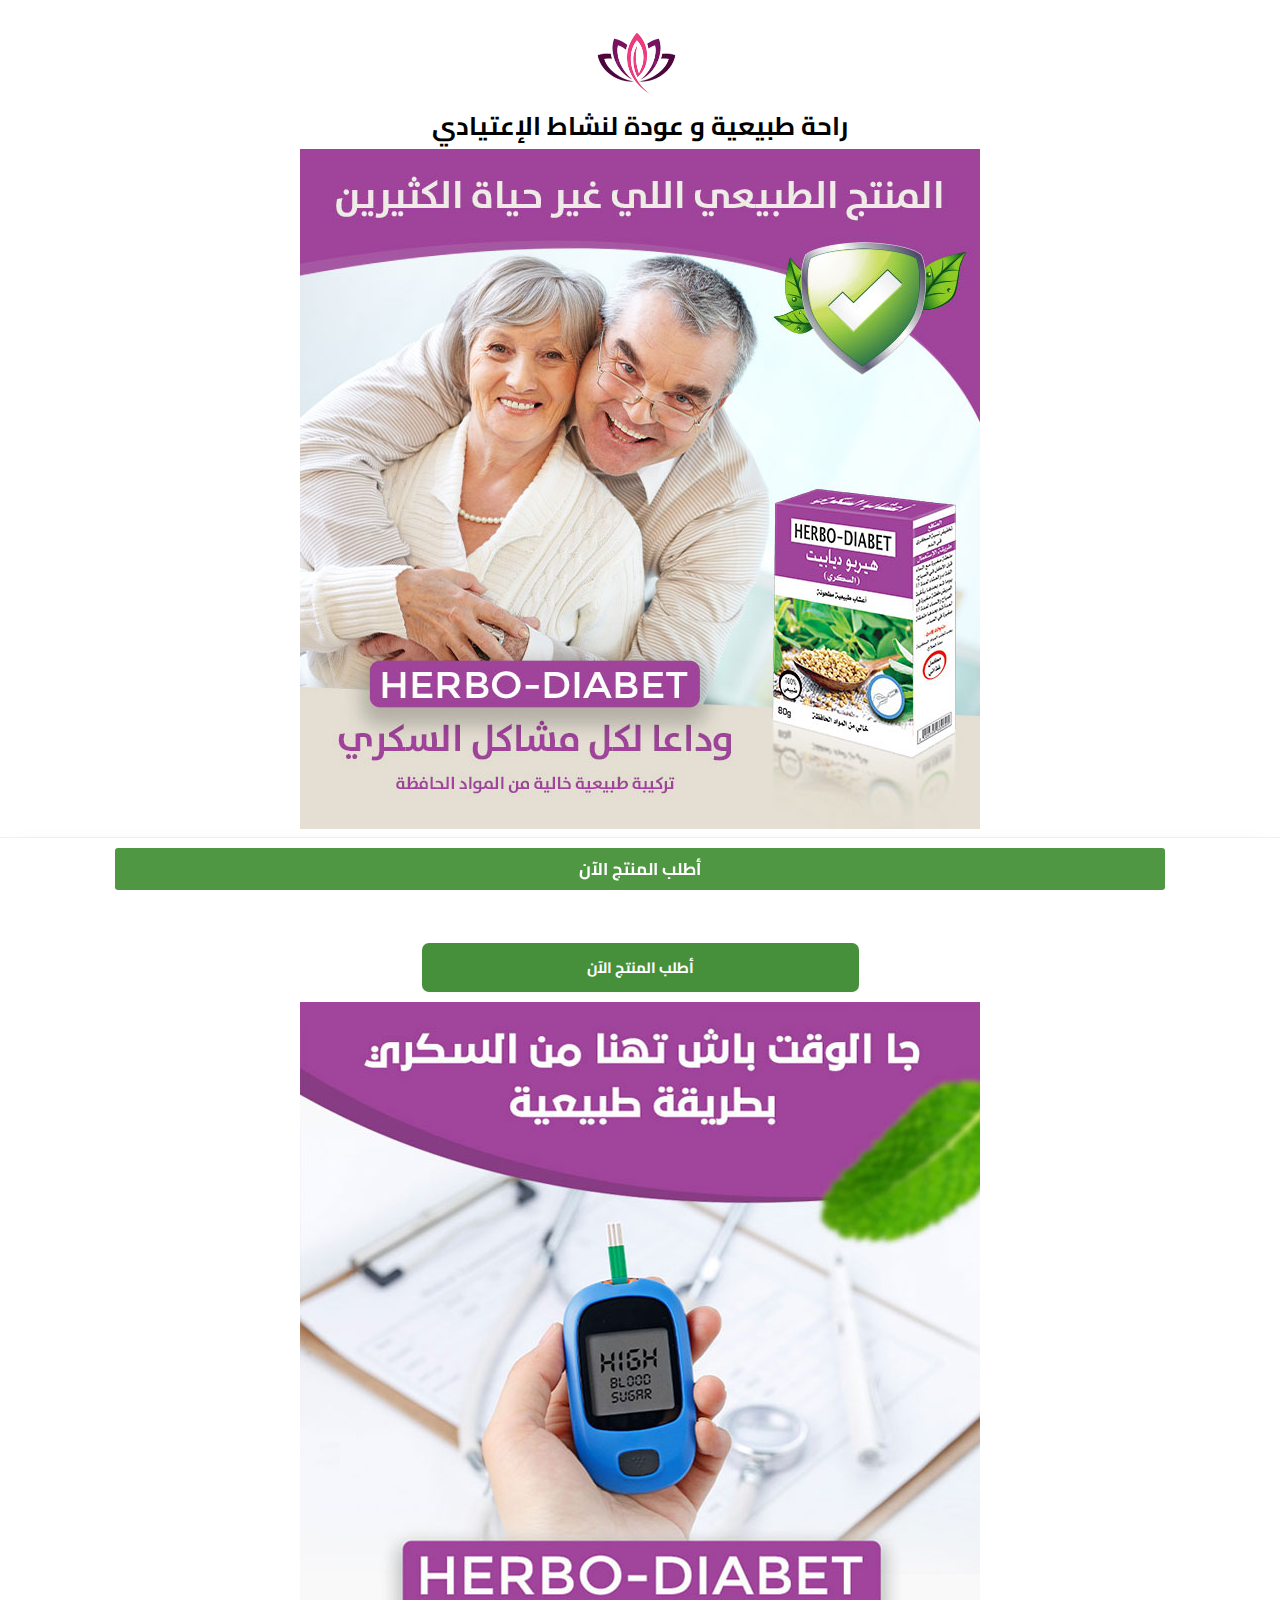
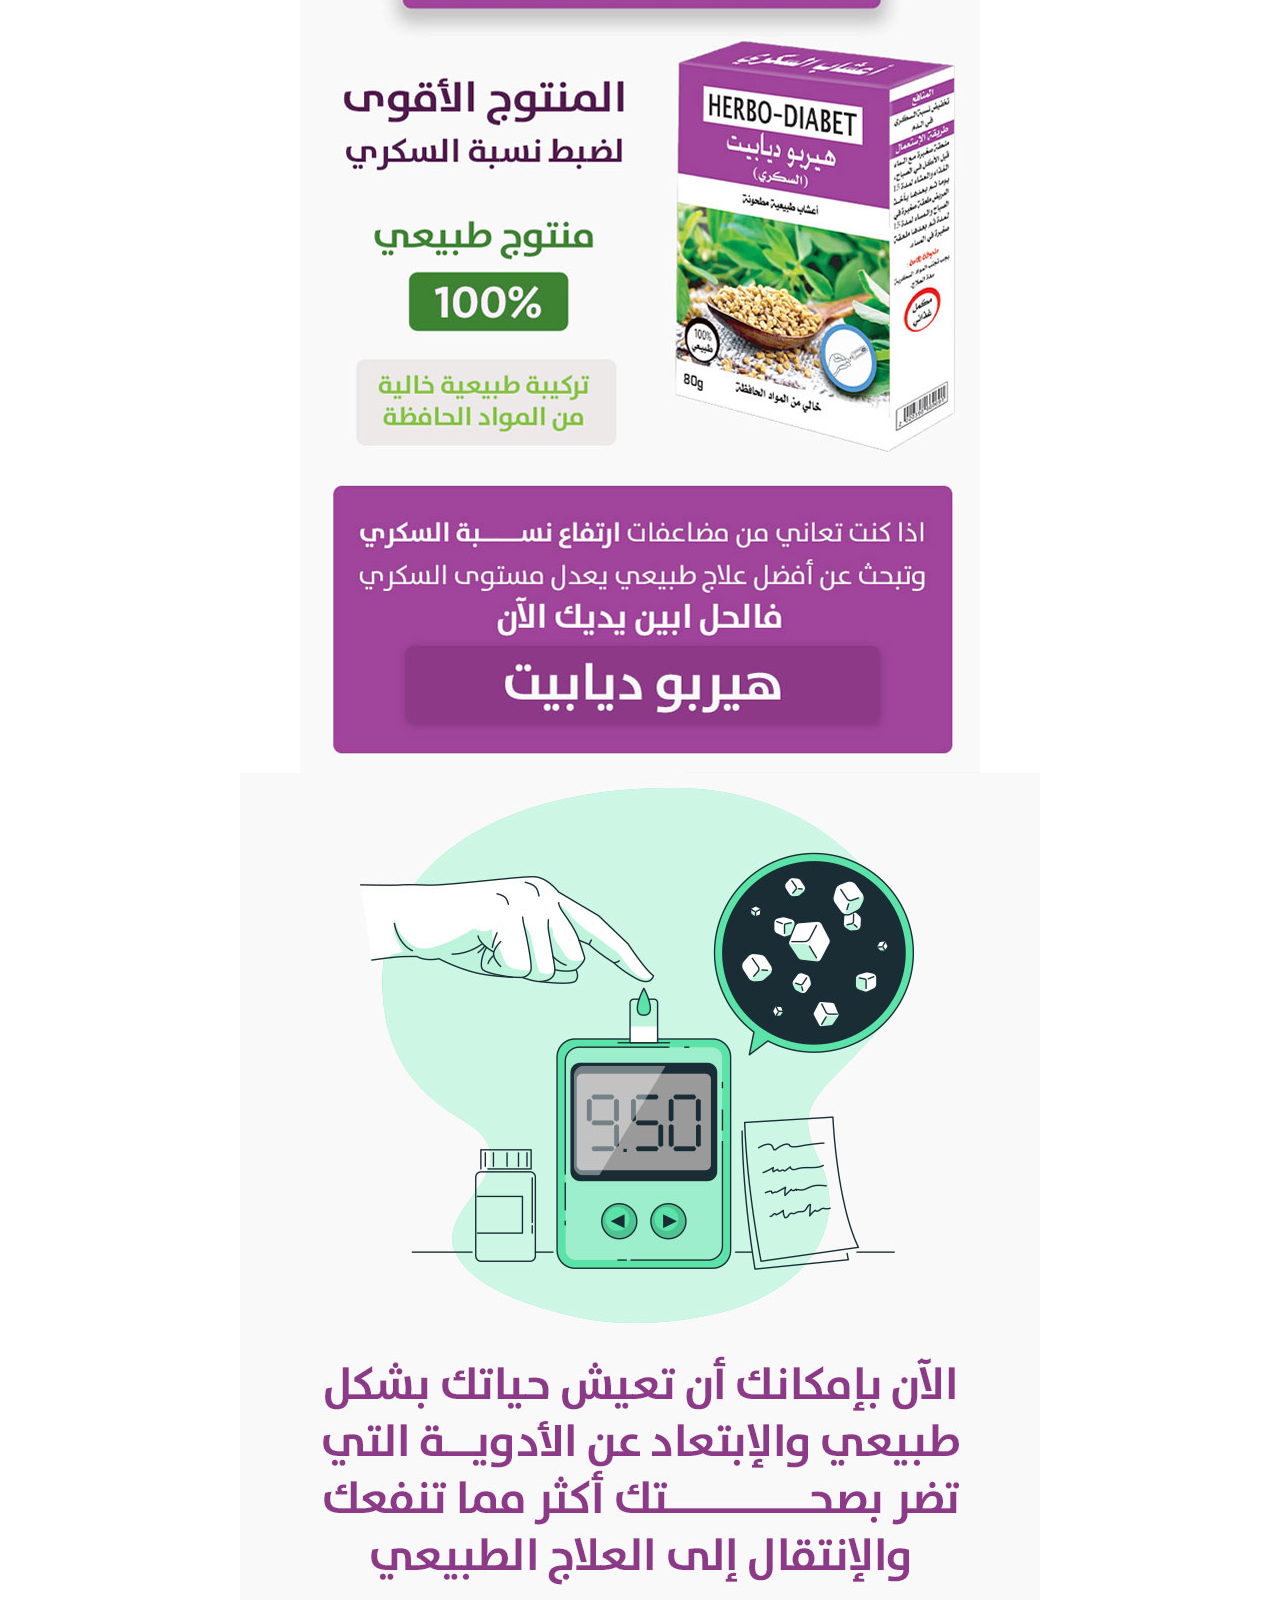
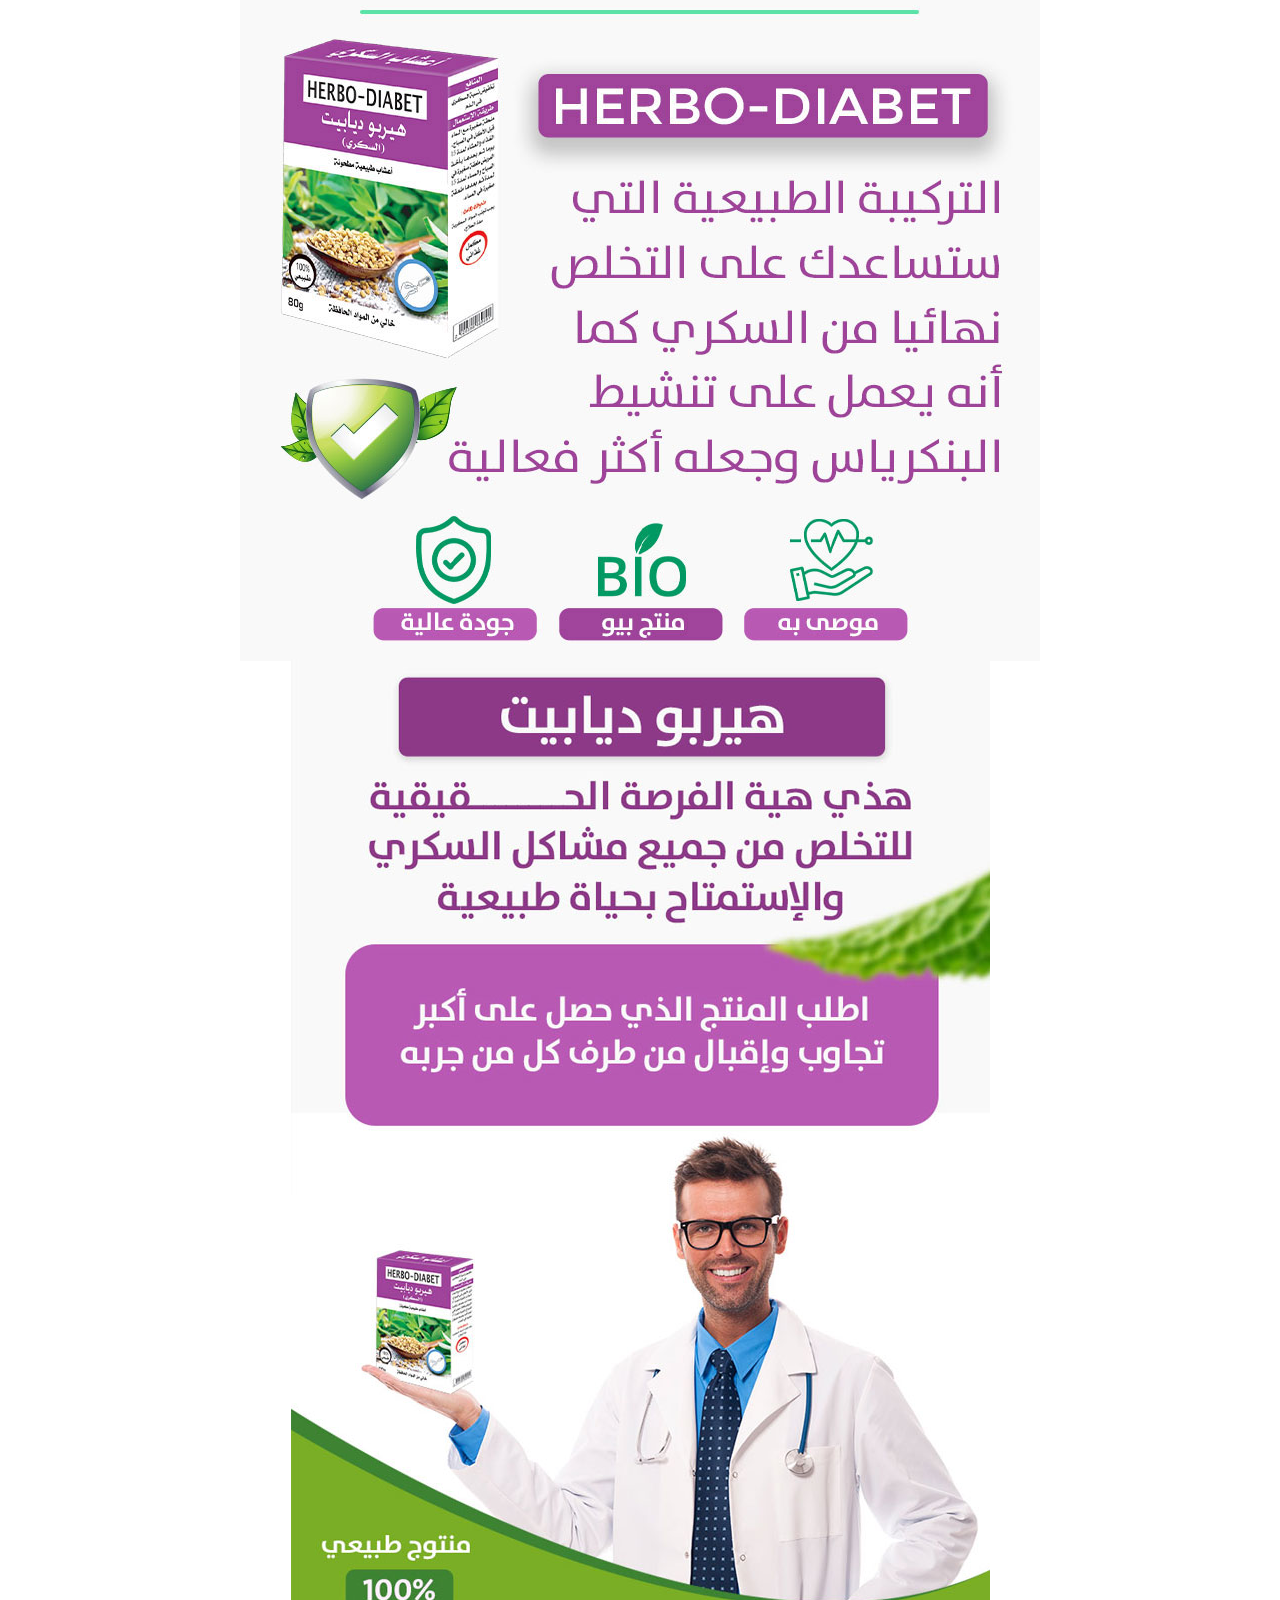
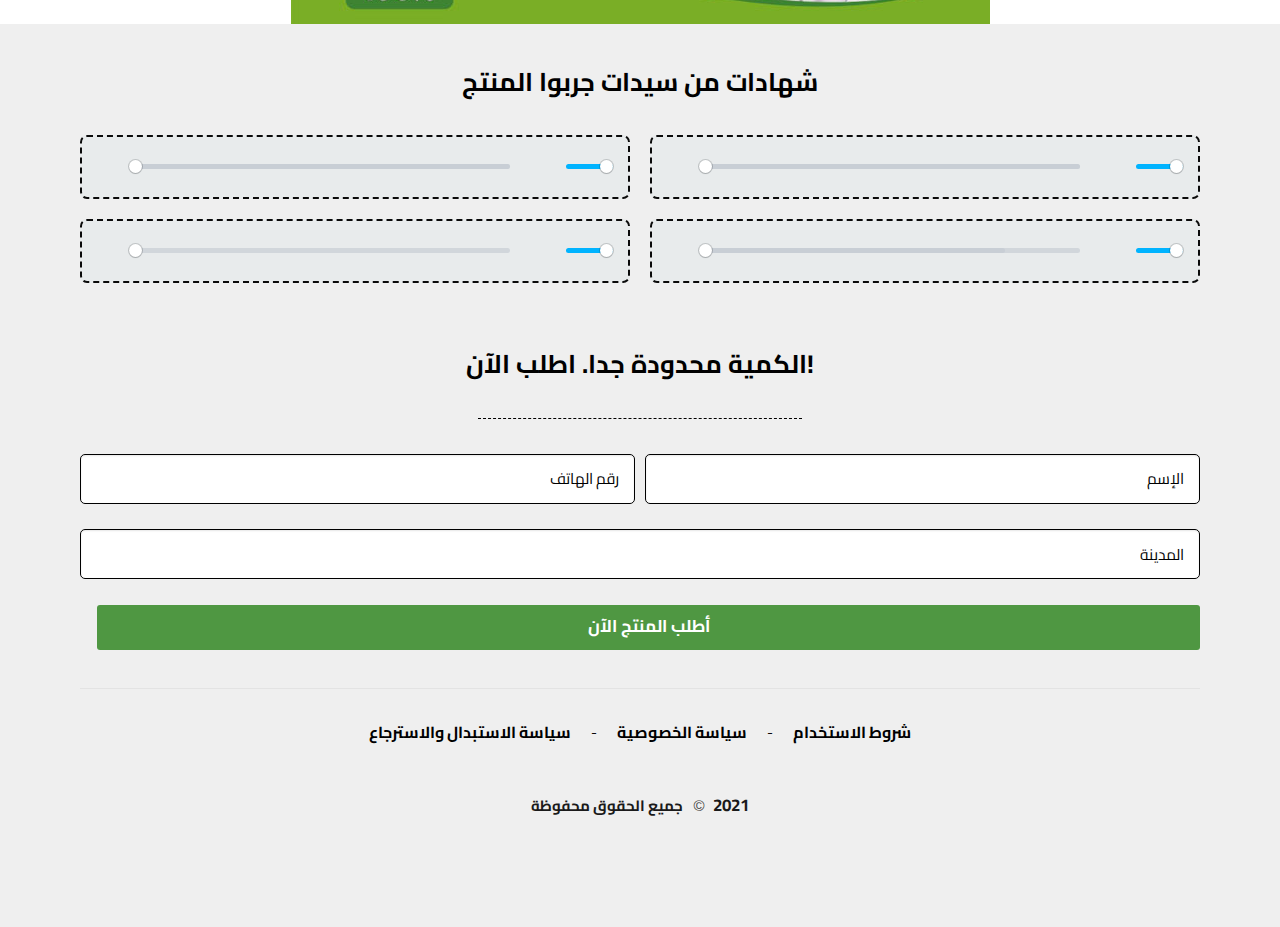
==== commit 735d7e70: "Update index.html" ====
--- a/index.html
+++ b/index.html
@@ -141,6 +141,27 @@
   ttq.page();
 }(window, document, 'ttq');
 </script>
+	
+	
+<!-- Facebook Pixel Code -->
+<script>
+  !function(f,b,e,v,n,t,s)
+  {if(f.fbq)return;n=f.fbq=function(){n.callMethod?
+  n.callMethod.apply(n,arguments):n.queue.push(arguments)};
+  if(!f._fbq)f._fbq=n;n.push=n;n.loaded=!0;n.version='2.0';
+  n.queue=[];t=b.createElement(e);t.async=!0;
+  t.src=v;s=b.getElementsByTagName(e)[0];
+  s.parentNode.insertBefore(t,s)}(window, document,'script',
+  'https://connect.facebook.net/en_US/fbevents.js');
+  fbq('init', '231428402380314');
+  fbq('track', 'PageView');
+</script>
+<noscript><img height="1" width="1" style="display:none"
+  src="https://www.facebook.com/tr?id=231428402380314&ev=PageView&noscript=1"
+/></noscript>
+<!-- End Facebook Pixel Code -->	
+	
+	
 			</head>
 <body class="rtl page-template page-template-elementor_canvas page page-id-778 theme-flatsome woocommerce-no-js lightbox nav-dropdown-has-arrow nav-dropdown-has-shadow nav-dropdown-has-border elementor-default elementor-template-canvas elementor-kit-482 elementor-page elementor-page-778">
 			<div data-elementor-type="wp-page" data-elementor-id="778" class="elementor elementor-778" data-elementor-settings="[]">
@@ -530,4 +551,4 @@
 <script type='text/javascript' src='assets/frontend.min.js?ver=3.4.0' id='elementor-frontend-js'></script>
 
 </body>
-</html>+</html>
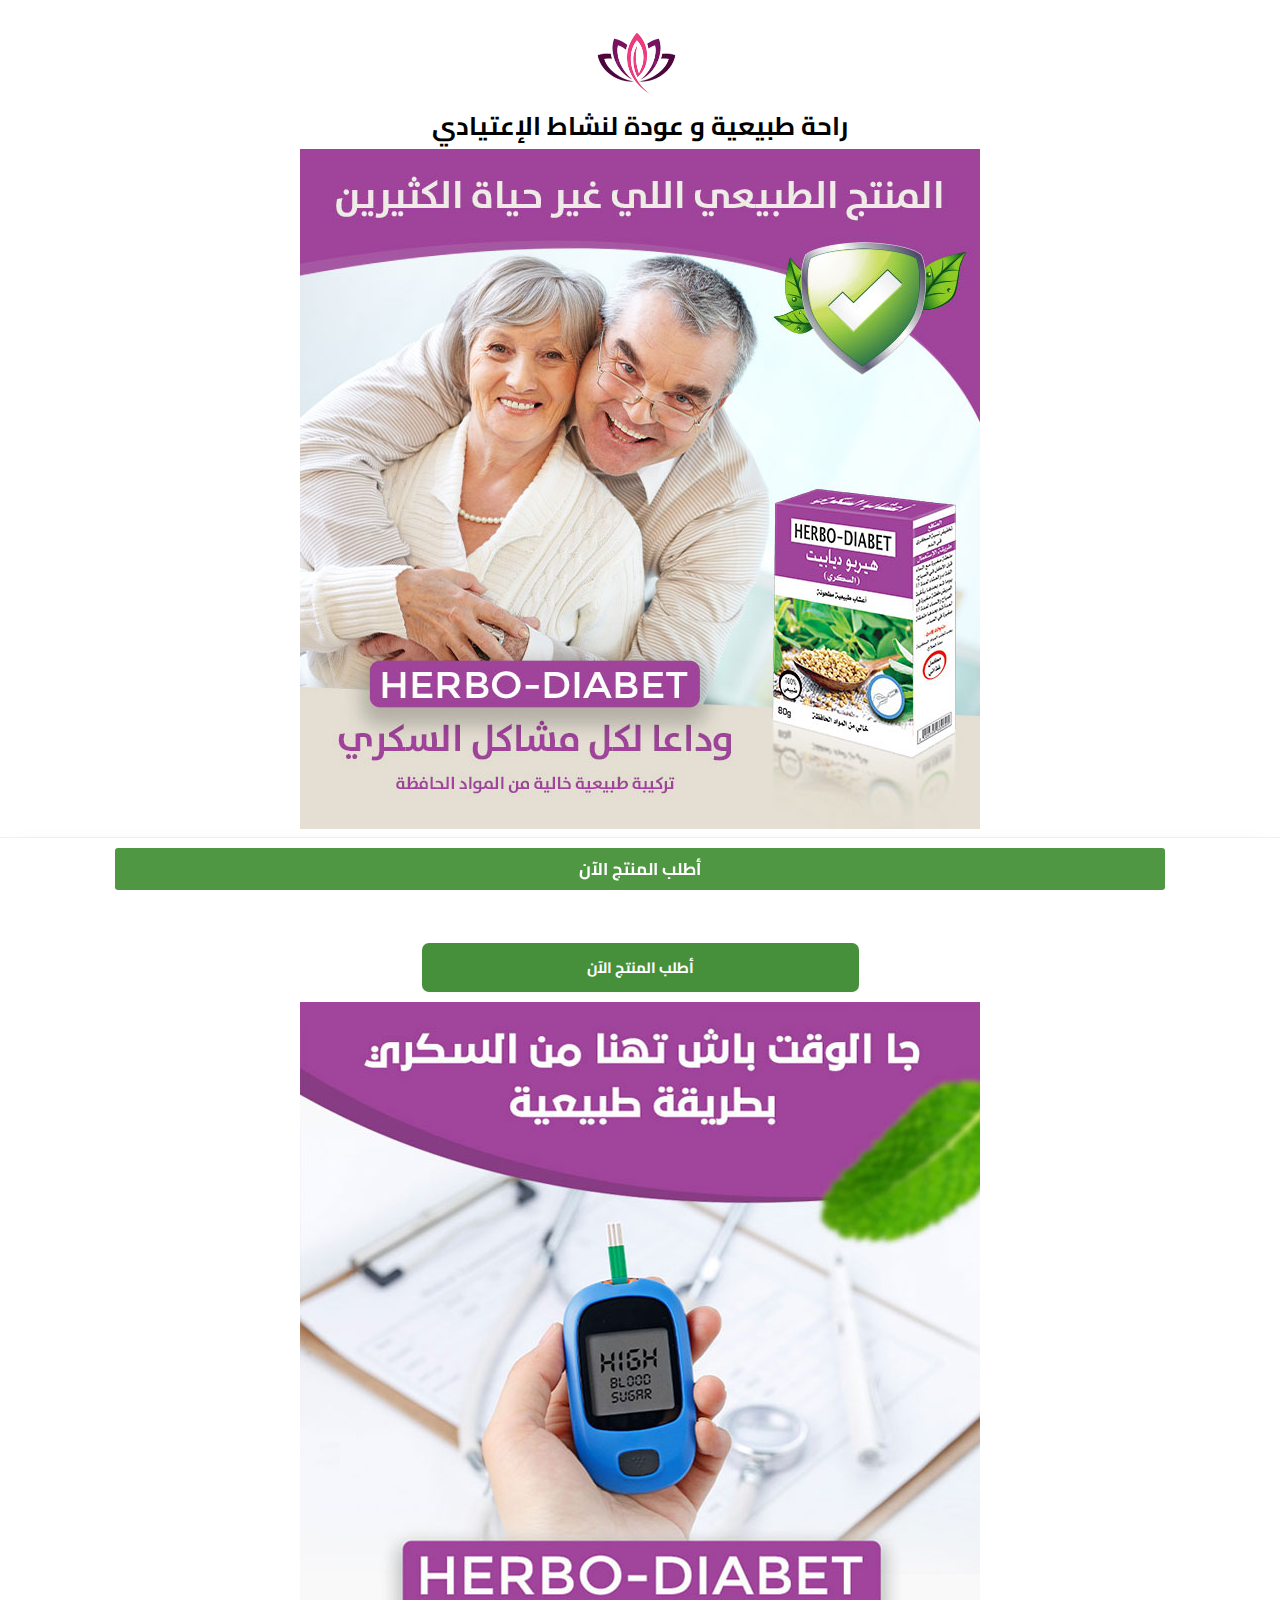
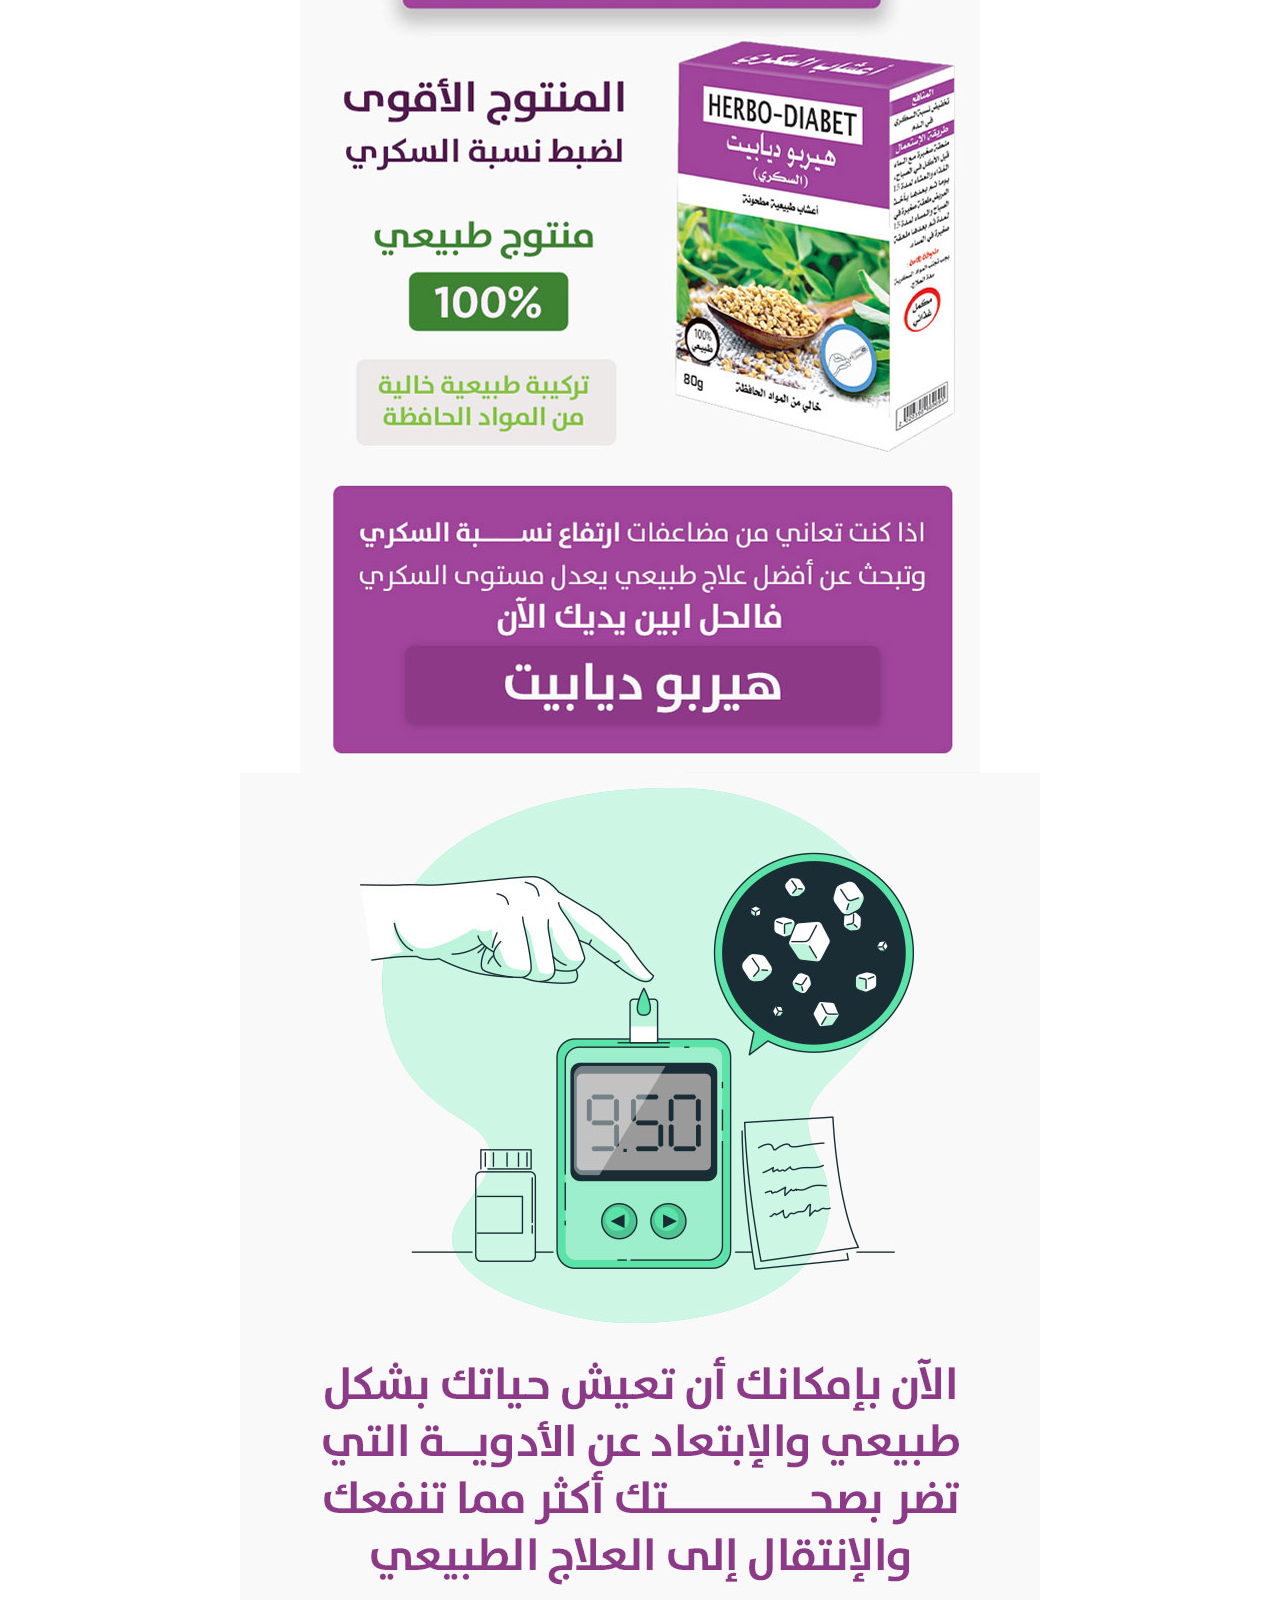
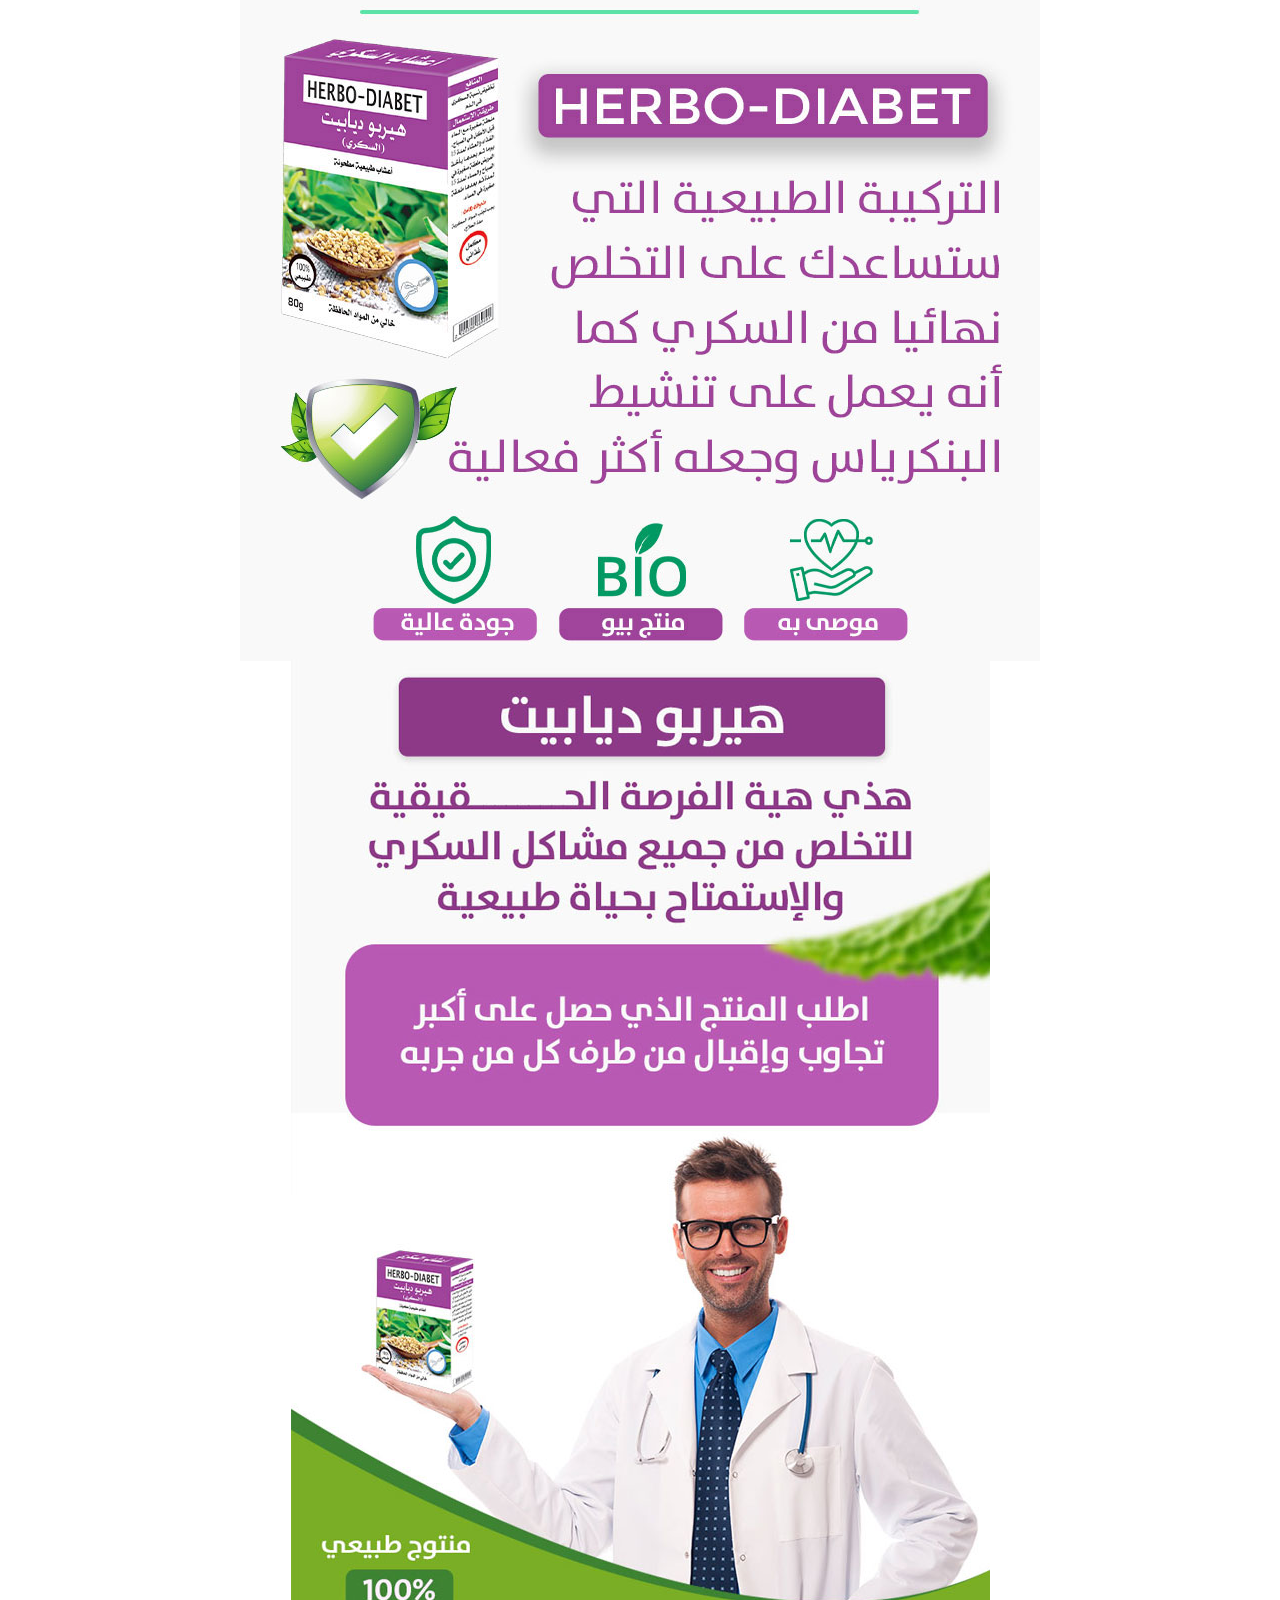
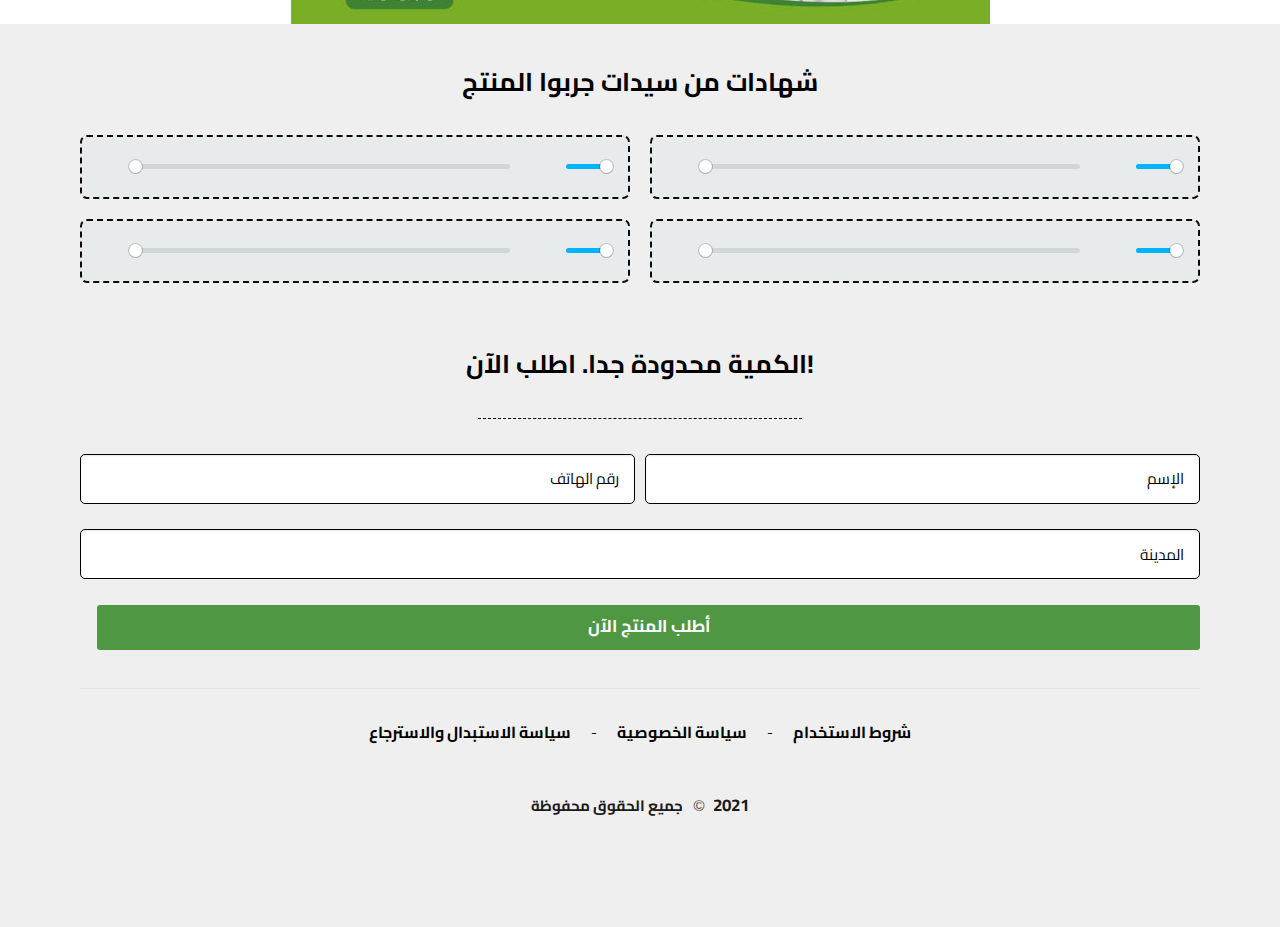
==== commit 1ae9f6c9: "Update index.html" ====
--- a/index.html
+++ b/index.html
@@ -153,11 +153,11 @@
   t.src=v;s=b.getElementsByTagName(e)[0];
   s.parentNode.insertBefore(t,s)}(window, document,'script',
   'https://connect.facebook.net/en_US/fbevents.js');
-  fbq('init', '231428402380314');
+  fbq('init', '1314233452409228');
   fbq('track', 'PageView');
 </script>
 <noscript><img height="1" width="1" style="display:none"
-  src="https://www.facebook.com/tr?id=231428402380314&ev=PageView&noscript=1"
+  src="https://www.facebook.com/tr?id=1314233452409228&ev=PageView&noscript=1"
 /></noscript>
 <!-- End Facebook Pixel Code -->	
 	
